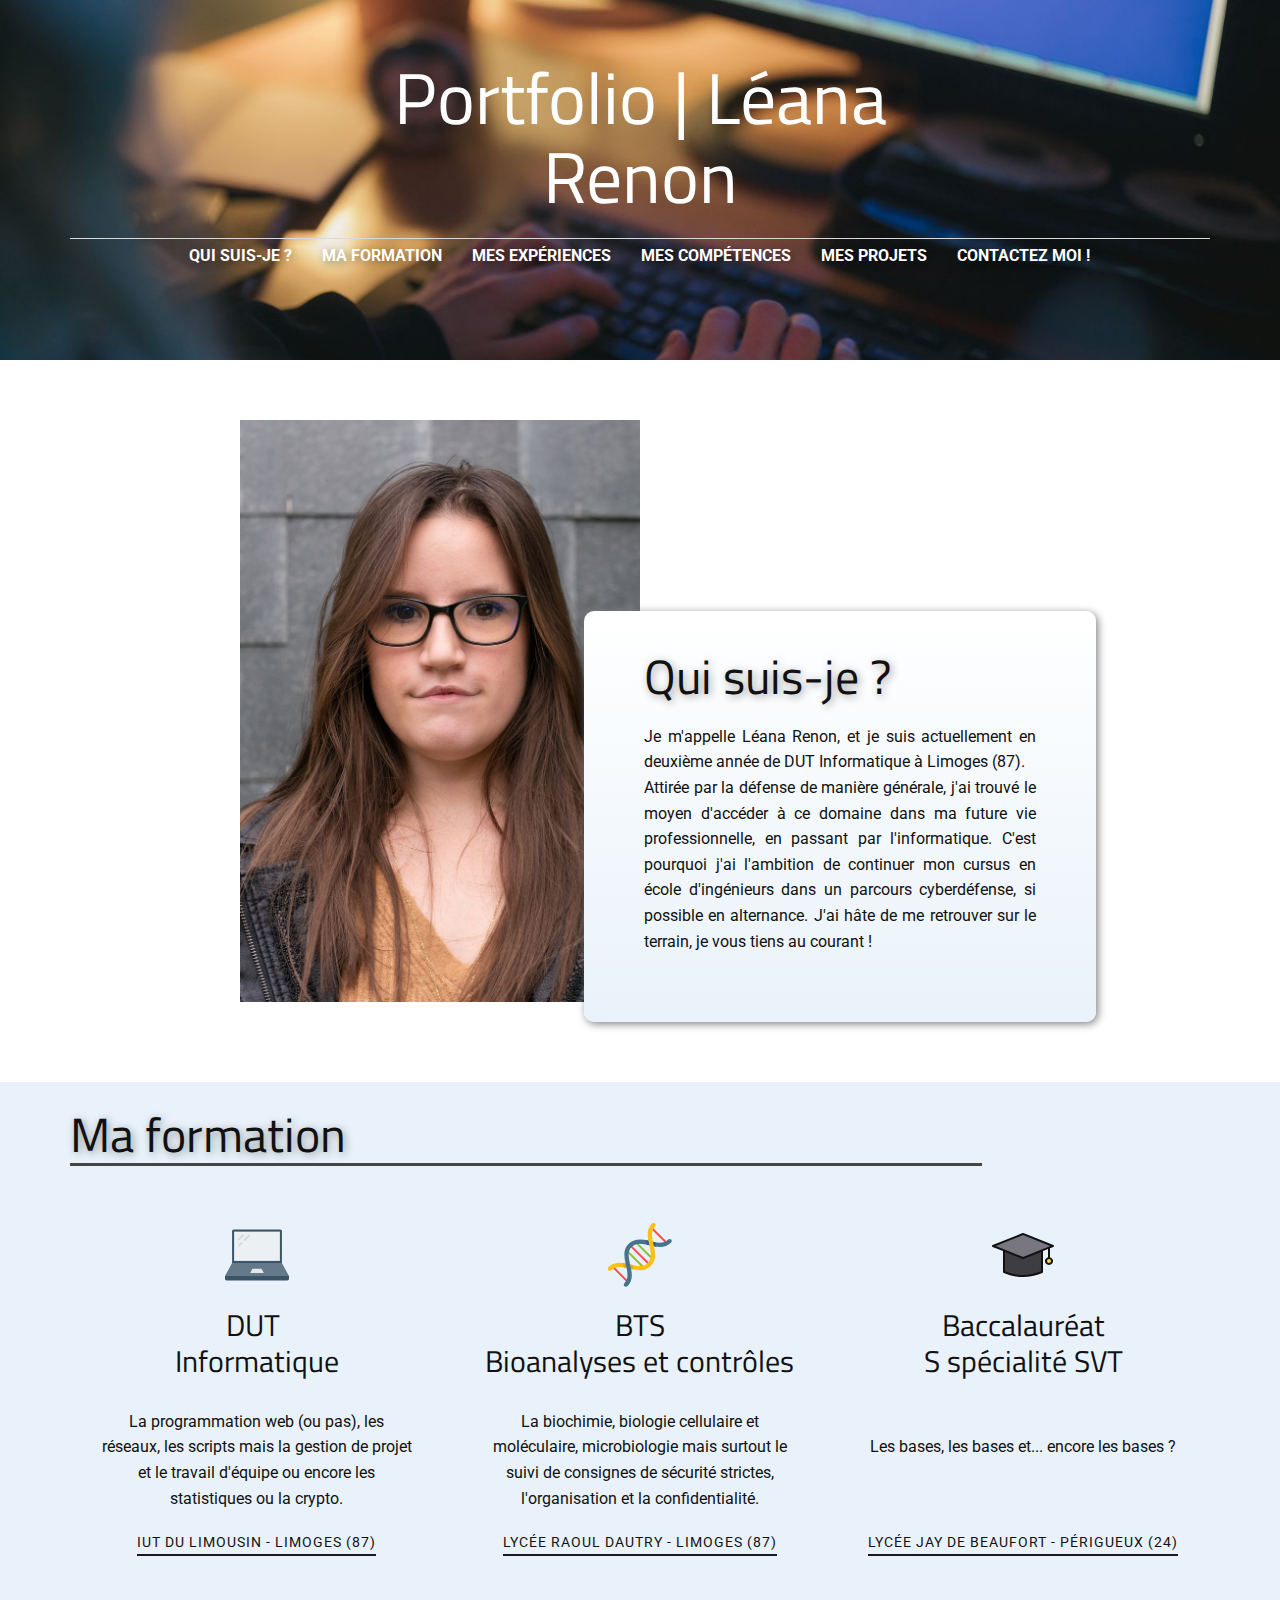
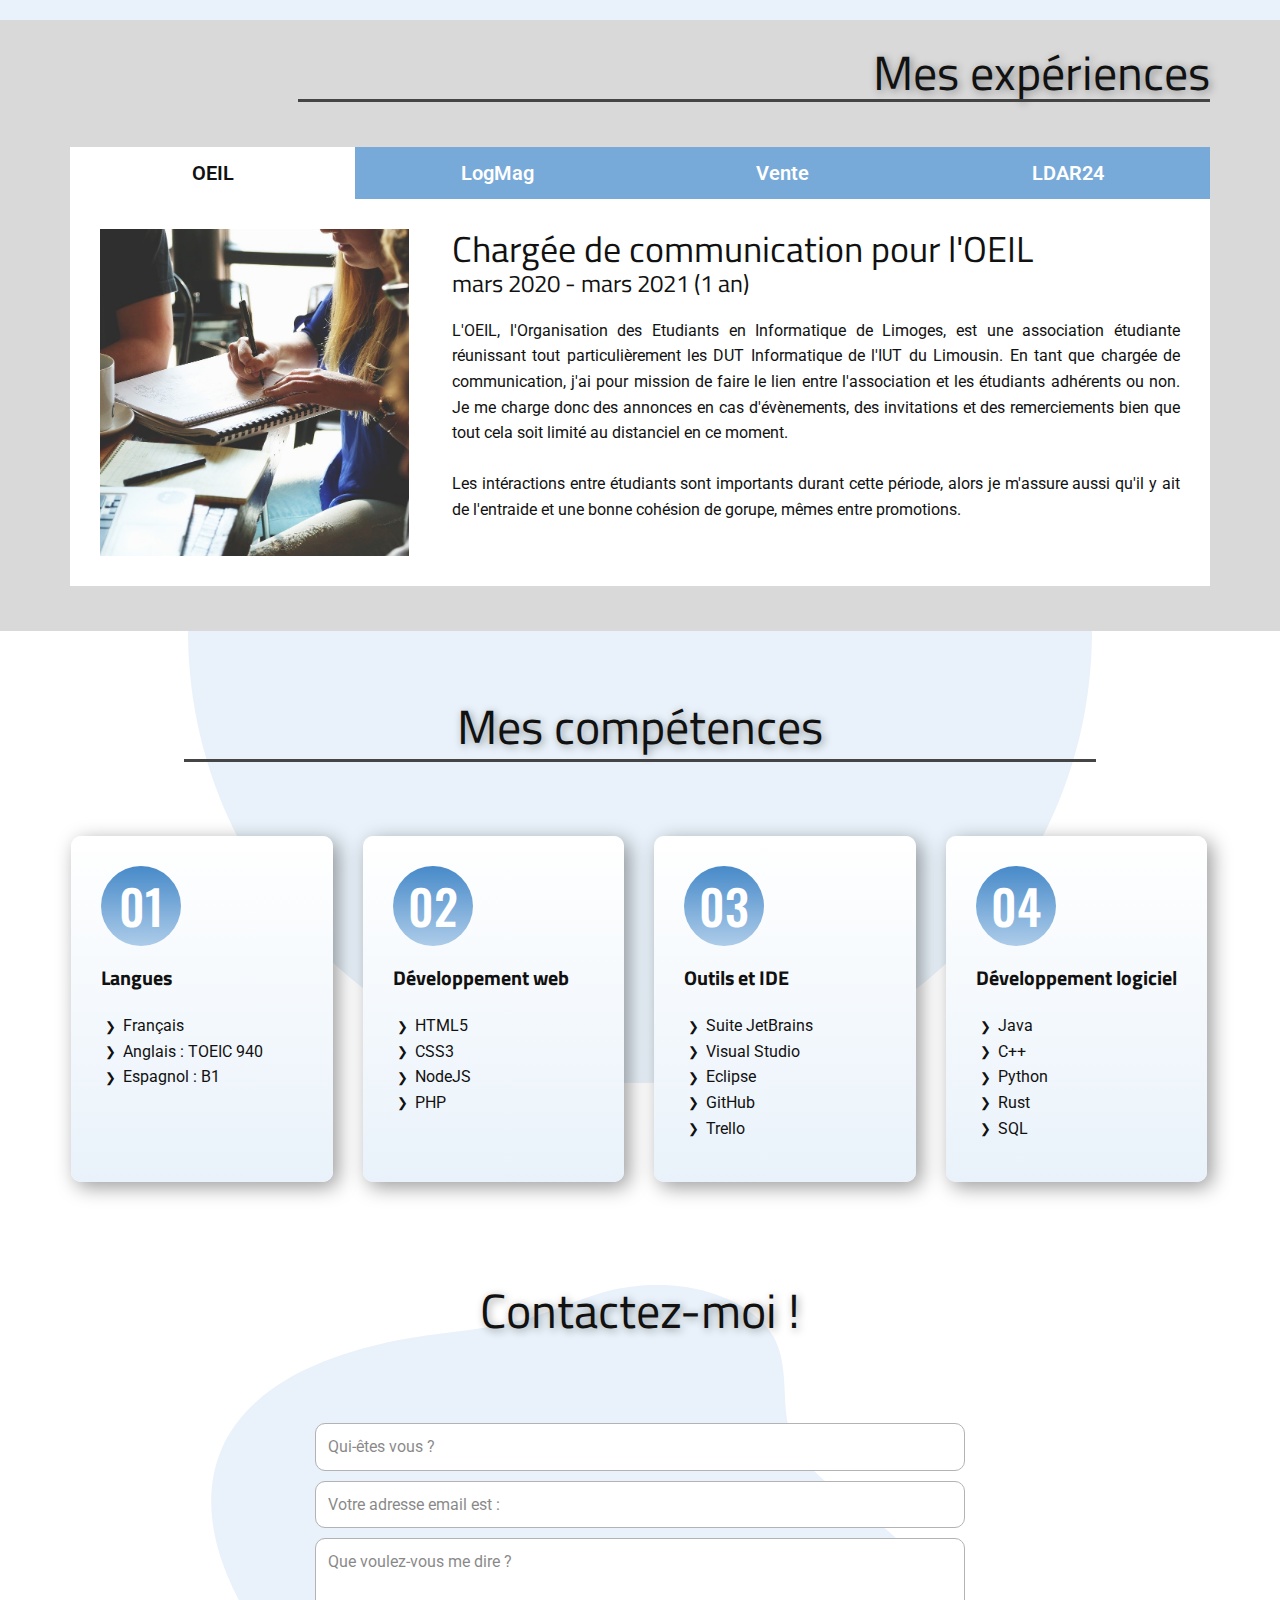
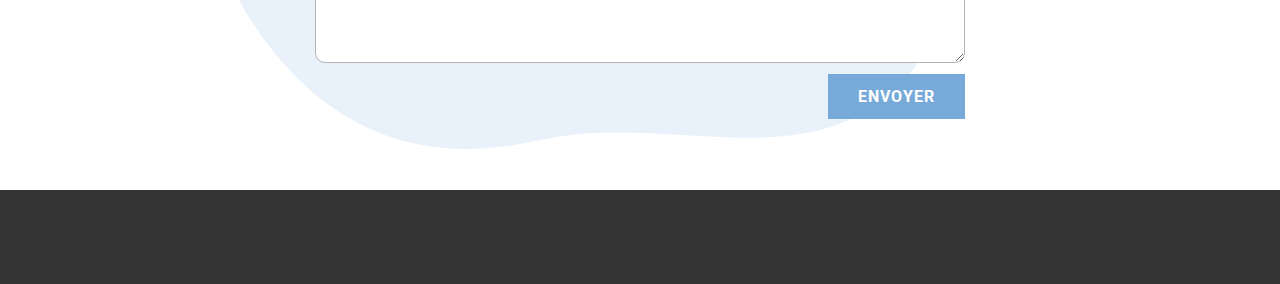
==== index.html @ e75bfaef "Mise en ligne du site" ====
<!DOCTYPE html>
<html style="font-size: 16px;">
  <head>
    <meta name="viewport" content="width=device-width, initial-scale=1.0">
    <meta charset="utf-8">
    <meta name="keywords" content="INTUITIVE">
    <meta name="description" content="">
    <meta name="page_type" content="np-template-header-footer-from-plugin">
    <title>Léana Renon</title>
    <link rel="stylesheet" href="style.css" media="screen">
  <link rel="stylesheet" href="index.css" media="screen">
    <script class="u-script" type="text/javascript" src="jquery.js" defer=""></script>
    <script class="u-script" type="text/javascript" src="style.js" defer=""></script>
    <link id="u-theme-google-font" rel="stylesheet" href="https://fonts.googleapis.com/css?family=Titillium+Web:200,200i,300,300i,400,400i,600,600i,700,700i,900|Roboto:100,100i,300,300i,400,400i,500,500i,700,700i,900,900i">
    <link id="u-page-google-font" rel="stylesheet" href="https://fonts.googleapis.com/css?family=Titillium+Web:200,200i,300,300i,400,400i,600,600i,700,700i,900|Oswald:200,300,400,500,600,700">
    
    
    
    
    
    
    <script type="application/ld+json">{
		"@context": "http://schema.org",
		"@type": "Organization",
		"name": "Léana Renon",
		"url": "index.html"
}</script>
    <meta property="og:title" content="Léana Renon">
    <meta property="og:type" content="website">
    <meta name="theme-color" content="#478ac9">
    <link rel="canonical" href="index.html">
    <meta property="og:url" content="index.html">
  </head>
  <body class="u-body"><header class="u-clearfix u-header u-image u-header" id="header" data-image-width="1600" data-image-height="1067"><h1 class="u-align-center u-headline u-text u-text-body-alt-color u-title u-text-1" data-animation-name="fadeIn" data-animation-duration="1000" data-animation-delay="0" data-animation-direction="">
        <a href="/">Portfolio | Léana Renon</a>
      </h1><div class="u-align-left u-border-1 u-border-grey-15 u-line u-line-horizontal u-line-1"></div><nav class="u-align-left u-menu u-menu-one-level u-offcanvas u-offcanvas-shift u-menu-1" data-responsive-from="MD">
        <div class="menu-collapse" style="font-size: 1rem; letter-spacing: 0px; text-transform: uppercase; font-weight: 700;">
          <a class="u-button-style u-custom-active-border-color u-custom-border u-custom-border-color u-custom-borders u-custom-hover-border-color u-custom-left-right-menu-spacing u-custom-padding-bottom u-custom-text-active-color u-custom-text-color u-custom-text-hover-color u-custom-text-shadow u-custom-text-shadow-blur u-custom-text-shadow-color u-custom-text-shadow-transparency u-custom-text-shadow-x u-custom-text-shadow-y u-custom-top-bottom-menu-spacing u-nav-link u-text-body-alt-color" href="#" style="font-size: calc(1em + 4px);">
            <svg class="u-svg-link" preserveAspectRatio="xMidYMin slice" viewBox="0 0 302 302" style=""><use xmlns:xlink="http://www.w3.org/1999/xlink" xlink:href="#svg-622f"></use></svg>
            <svg xmlns="http://www.w3.org/2000/svg" xmlns:xlink="http://www.w3.org/1999/xlink" version="1.1" id="svg-622f" x="0px" y="0px" viewBox="0 0 302 302" style="enable-background:new 0 0 302 302;" xml:space="preserve" class="u-svg-content"><g><rect y="36" width="302" height="30"></rect><rect y="236" width="302" height="30"></rect><rect y="136" width="302" height="30"></rect>
</g><g></g><g></g><g></g><g></g><g></g><g></g><g></g><g></g><g></g><g></g><g></g><g></g><g></g><g></g><g></g></svg>
          </a>
        </div>
        <div class="u-custom-menu u-nav-container">
          <ul class="u-custom-font u-nav u-spacing-30 u-text-font u-unstyled u-nav-1"><li class="u-nav-item"><a class="u-border-2 u-border-active-grey-90 u-border-hover-palette-1-light-1 u-border-no-left u-border-no-right u-border-no-top u-button-style u-nav-link u-text-active-white u-text-body-alt-color u-text-hover-white" href="Léana-Renon.html#sec-17c4" data-page-id="14268571" style="padding: 10px 0px; text-shadow: 2px 2px 8px rgba(0,0,0,0.4);">Qui suis-je ?</a>
</li><li class="u-nav-item"><a class="u-border-2 u-border-active-grey-90 u-border-hover-palette-1-light-1 u-border-no-left u-border-no-right u-border-no-top u-button-style u-nav-link u-text-active-white u-text-body-alt-color u-text-hover-white" href="Léana-Renon.html#sec-937f" data-page-id="14268571" style="padding: 10px 0px; text-shadow: 2px 2px 8px rgba(0,0,0,0.4);">Ma formation</a>
</li><li class="u-nav-item"><a class="u-border-2 u-border-active-grey-90 u-border-hover-palette-1-light-1 u-border-no-left u-border-no-right u-border-no-top u-button-style u-nav-link u-text-active-white u-text-body-alt-color u-text-hover-white" href="Léana-Renon.html#sec-4a3e" data-page-id="14268571" style="padding: 10px 0px; text-shadow: 2px 2px 8px rgba(0,0,0,0.4);">Mes expériences</a>
</li><li class="u-nav-item"><a class="u-border-2 u-border-active-grey-90 u-border-hover-palette-1-light-1 u-border-no-left u-border-no-right u-border-no-top u-button-style u-nav-link u-text-active-white u-text-body-alt-color u-text-hover-white" href="Léana-Renon.html#carousel_11db" data-page-id="14268571" style="padding: 10px 0px; text-shadow: 2px 2px 8px rgba(0,0,0,0.4);">Mes compétences</a>
</li><li class="u-nav-item"><a class="u-border-2 u-border-active-grey-90 u-border-hover-palette-1-light-1 u-border-no-left u-border-no-right u-border-no-top u-button-style u-nav-link u-text-active-white u-text-body-alt-color u-text-hover-white" href="#" style="padding: 10px 0px; text-shadow: 2px 2px 8px rgba(0,0,0,0.4);">Mes projets</a>
</li><li class="u-nav-item"><a class="u-border-2 u-border-active-grey-90 u-border-hover-palette-1-light-1 u-border-no-left u-border-no-right u-border-no-top u-button-style u-nav-link u-text-active-white u-text-body-alt-color u-text-hover-white" href="Léana-Renon.html#sec-99f0" data-page-id="14268571" style="padding: 10px 0px; text-shadow: 2px 2px 8px rgba(0,0,0,0.4);">Contactez moi !</a>
</li></ul>
        </div>
        <div class="u-custom-menu u-nav-container-collapse">
          <div class="u-align-center u-black u-container-style u-inner-container-layout u-opacity u-opacity-95 u-sidenav">
            <div class="u-sidenav-overflow">
              <div class="u-menu-close"></div>
              <ul class="u-align-center u-nav u-popupmenu-items u-unstyled u-nav-2"><li class="u-nav-item"><a class="u-button-style u-nav-link" href="Léana-Renon.html#sec-17c4" data-page-id="14268571" style="padding: 10px 0px; text-shadow: 2px 2px 8px rgba(0,0,0,0.4);">Qui suis-je ?</a>
</li><li class="u-nav-item"><a class="u-button-style u-nav-link" href="Léana-Renon.html#sec-937f" data-page-id="14268571" style="padding: 10px 0px; text-shadow: 2px 2px 8px rgba(0,0,0,0.4);">Ma formation</a>
</li><li class="u-nav-item"><a class="u-button-style u-nav-link" href="Léana-Renon.html#sec-4a3e" data-page-id="14268571" style="padding: 10px 0px; text-shadow: 2px 2px 8px rgba(0,0,0,0.4);">Mes expériences</a>
</li><li class="u-nav-item"><a class="u-button-style u-nav-link" href="Léana-Renon.html#carousel_11db" data-page-id="14268571" style="padding: 10px 0px; text-shadow: 2px 2px 8px rgba(0,0,0,0.4);">Mes compétences</a>
</li><li class="u-nav-item"><a class="u-button-style u-nav-link" href="#" style="padding: 10px 0px; text-shadow: 2px 2px 8px rgba(0,0,0,0.4);">Mes projets</a>
</li><li class="u-nav-item"><a class="u-button-style u-nav-link" href="Léana-Renon.html#sec-99f0" data-page-id="14268571" style="padding: 10px 0px; text-shadow: 2px 2px 8px rgba(0,0,0,0.4);">Contactez moi !</a>
</li></ul>
            </div>
          </div>
          <div class="u-black u-menu-overlay u-opacity u-opacity-70"></div>
        </div>
      </nav></header>
    <section class="u-clearfix u-section-1" id="sec-17c4">
      <div class="u-clearfix u-sheet u-valign-middle-xl u-sheet-1">
        <div class="u-clearfix u-expanded-width-sm u-expanded-width-xs u-gutter-0 u-layout-wrap u-layout-wrap-1">
          <div class="u-gutter-0 u-layout">
            <div class="u-layout-row">
              <div class="u-align-center-sm u-align-center-xs u-container-style u-image u-layout-cell u-size-30 u-image-1">
                <div class="u-container-layout u-container-layout-1"></div>
              </div>
              <div class="u-container-style u-layout-cell u-size-30 u-layout-cell-2">
                <div class="u-container-layout u-container-layout-2"></div>
              </div>
            </div>
          </div>
        </div>
        <div class="u-container-style u-expanded-width-sm u-expanded-width-xs u-gradient u-group u-radius-10 u-shape-round u-group-1">
          <div class="u-container-layout u-container-layout-3">
            <h1 class="u-text u-text-1">Qui suis-je ?</h1>
            <p class="u-align-justify u-text u-text-2">Je m'appelle Léana Renon, et je suis actuellement en deuxième année de DUT Informatique à Limoges (87).<br>Attirée par la défense de manière générale, j'ai trouvé le moyen d'accéder à ce domaine dans ma future vie professionnelle, en passant par l'informatique. C'est pourquoi j'ai l'ambition de continuer mon&nbsp;cursus en école d'ingénieurs dans un parcours cyberdéfense, si possible en alternance. J'ai hâte de me retrouver sur le terrain, je vous tiens au courant !
            </p>
          </div>
        </div>
      </div>
    </section>
    <section class="u-align-center u-clearfix u-palette-1-light-3 u-section-2" id="sec-937f">
      <div class="u-clearfix u-sheet u-sheet-1">
        <h1 class="u-align-left u-text u-text-1">Ma formation<br>
        </h1>
        <div class="u-border-3 u-border-grey-dark-1 u-line u-line-horizontal u-line-1"></div>
        <div class="u-expanded-width u-list u-repeater u-list-1">
          <div class="u-align-center u-container-style u-list-item u-repeater-item">
            <div class="u-container-layout u-similar-container u-valign-middle u-container-layout-1"><span class="u-icon u-icon-circle u-icon-1"><svg class="u-svg-link" preserveAspectRatio="xMidYMin slice" viewBox="0 0 468.293 468.293" style=""><use xmlns:xlink="http://www.w3.org/1999/xlink" xlink:href="#svg-eb77"></use></svg><svg xmlns="http://www.w3.org/2000/svg" xmlns:xlink="http://www.w3.org/1999/xlink" version="1.1" xml:space="preserve" class="u-svg-content" viewBox="0 0 468.293 468.293" x="0px" y="0px" id="svg-eb77" style="enable-background:new 0 0 468.293 468.293;"><path style="fill:#3A556A;" d="M51.817,292.245V60.712c0-6.897,5.591-12.488,12.488-12.488h339.682  c6.897,0,12.488,5.591,12.488,12.488v231.533H51.817z"></path><polygon style="fill:#64798A;" points="0,388.119 51.817,292.245 416.475,292.245 468.293,388.119 "></polygon><rect x="66.635" y="63.038" style="fill:#EBF0F3;" width="335.023" height="214.416"></rect><path style="fill:#3A556A;" d="M0,388.119h468.293v19.462c0,6.897-5.591,12.488-12.488,12.488H12.488  C5.591,420.068,0,414.477,0,407.581V388.119z"></path><polygon style="fill:#E1E6E9;" points="284.098,365.836 184.195,365.836 200.877,335.225 267.416,335.225 "></polygon><g><path style="fill:#D5D6DB;" d="M126.15,85.92l-30.701,30.701c-2.439,2.439-2.439,6.39,0,8.829c1.22,1.22,2.817,1.829,4.415,1.829   c1.598,0,3.195-0.61,4.415-1.829L134.98,94.75c2.439-2.439,2.439-6.39,0-8.829C132.541,83.481,128.59,83.481,126.15,85.92z"></path><path style="fill:#D5D6DB;" d="M117.535,141.939l-19.39,19.39c-2.439,2.439-2.439,6.39,0,8.829c1.22,1.22,2.817,1.829,4.415,1.829   c1.598,0,3.195-0.61,4.415-1.829l19.39-19.39c2.439-2.439,2.439-6.39,0-8.829C123.925,139.5,119.974,139.5,117.535,141.939z"></path><path style="fill:#D5D6DB;" d="M180.23,88.076c-2.439-2.439-6.39-2.439-8.829,0l-32.665,32.665c-2.439,2.439-2.439,6.39,0,8.829   c1.22,1.22,2.817,1.829,4.415,1.829s3.195-0.61,4.415-1.829l32.665-32.665C182.669,94.466,182.669,90.515,180.23,88.076z"></path>
</g></svg>
            
            
          </span>
              <h3 class="u-align-center u-text u-text-2">DUT&nbsp;<br>Informatique
              </h3>
              <p class="u-text u-text-3">La programmation web (ou pas), les réseaux, les scripts mais la gestion de projet et le travail d'équipe ou encore les statistiques ou la crypto.</p>
              <a href="https://www.iut.unilim.fr/" class="u-active-none u-border-2 u-border-grey-90 u-btn u-btn-rectangle u-button-style u-hover-none u-none u-text-body-color u-btn-1" target="_blank">IUT du Limousin - limoges (87)</a>
            </div>
          </div>
          <div class="u-align-center u-container-style u-list-item u-repeater-item">
            <div class="u-container-layout u-similar-container u-valign-middle u-container-layout-2"><span class="u-icon u-icon-circle u-icon-2"><svg class="u-svg-link" preserveAspectRatio="xMidYMin slice" viewBox="1 1 511.99975 511" style=""><use xmlns:xlink="http://www.w3.org/1999/xlink" xlink:href="#svg-7254"></use></svg><svg xmlns="http://www.w3.org/2000/svg" xmlns:xlink="http://www.w3.org/1999/xlink" version="1.1" xml:space="preserve" class="u-svg-content" viewBox="1 1 511.99975 511" id="svg-7254"><path d="m279.210938 357.441406c-1.976563 0-3.957032-.753906-5.46875-2.265625l-117.464844-117.464843c-3.019532-3.019532-3.019532-7.917969 0-10.941407 3.023437-3.019531 7.921875-3.019531 10.941406 0l117.464844 117.464844c3.019531 3.019531 3.019531 7.921875 0 10.941406-1.511719 1.511719-3.492188 2.265625-5.472656 2.265625zm0 0" fill="#8ac129"></path><path d="m329.269531 337.507812c-1.980469 0-3.960937-.757812-5.46875-2.265624l-147.28125-147.28125c-3.023437-3.019532-3.023437-7.921876 0-10.941407 3.019531-3.023437 7.921875-3.023437 10.941407 0l147.28125 147.277344c3.019531 3.023437 3.019531 7.921875 0 10.945313-1.511719 1.507812-3.492188 2.265624-5.472657 2.265624zm0 0" fill="#ff4c4c"></path><path d="m349.207031 287.449219c-1.980469 0-3.960937-.753907-5.472656-2.265625l-117.464844-117.464844c-3.019531-3.019531-3.019531-7.921875 0-10.941406 3.023438-3.023438 7.921875-3.023438 10.945313 0l117.460937 117.460937c3.023438 3.023438 3.023438 7.921875 0 10.945313-1.511719 1.511718-3.492187 2.265625-5.46875 2.265625zm0 0" fill="#8ac129"></path><path d="m467.113281 165.089844c-1.980469 0-3.957031-.753906-5.46875-2.265625l-111.859375-111.855469c-3.019531-3.023438-3.019531-7.921875 0-10.941406 3.023438-3.023438 7.921875-3.023438 10.945313 0l111.855469 111.855468c3.023437 3.023438 3.023437 7.921876 0 10.941407-1.511719 1.511719-3.492188 2.265625-5.472657 2.265625zm0 0" fill="#ff4c4c"></path><path d="m156.855469 475.351562c-1.980469 0-3.960938-.753906-5.472657-2.265624l-111.859374-111.859376c-3.019532-3.019531-3.019532-7.917968 0-10.941406 3.023437-3.019531 7.921874-3.019531 10.945312 0l111.859375 111.859375c3.019531 3.019531 3.019531 7.921875 0 10.941407-1.511719 1.511718-3.492187 2.265624-5.472656 2.265624zm0 0" fill="#ff4c4c"></path><path d="m142.320312 325.308594c-47.640624-9.007813-97.226562-10.441406-137.324218 29.652344-6.660156 6.664062-6.664063 17.464843 0 24.128906 6.664062 6.664062 17.464844 6.660156 24.128906 0 32.511719-32.511719 73.894531-27.742188 121.542969-17.261719-2.699219-12.277344-5.667969-24.507813-8.347657-36.519531zm0 0" fill="#ffbf14"></path><path d="m142.320312 325.308594c-7.097656-1.34375-14.238281-2.515625-21.386718-3.410156 2.585937 11.816406 5.417968 23.496093 8.140625 35.601562 7.042969 1.230469 14.246093 2.710938 21.59375 4.328125-2.714844-12.34375-5.660157-24.472656-8.347657-36.519531zm0 0" fill="#e0a812"></path><path d="m378.589844 29.625c6.664062-6.664062 6.664062-17.464844 0-24.128906-6.660156-6.664063-17.464844-6.660156-24.125 0-95.144532 95.144531 43.183594 237.292968-34.496094 314.972656-36.816406 36.820312-85.011719 25.828125-140.804688 12.867188 2.851563 12.257812 5.714844 24.605468 8.027344 36.84375 53.359375 11.894531 111.277344 20.046874 156.90625-25.582032 95.382813-95.386718-43.160156-237.320312 34.492188-314.972656zm0 0" fill="#ffbf14"></path><path d="m187.191406 370.179688c6.382813 1.421874 12.828125 2.792968 19.308594 4.019531-2.183594-12.207031-4.925781-24.292969-7.730469-36.390625-6.421875-1.410156-12.960937-2.929688-19.609375-4.472656 2.851563 12.25 5.703125 24.523437 8.03125 36.84375zm0 0" fill="#e0a812"></path><path d="m332.835938 179.660156c-2.84375-12.210937-5.738282-24.730468-8.027344-36.839844-53.359375-11.894531-111.277344-20.046874-156.90625 25.582032-94.941406 94.945312 42.894531 237.585937-34.492188 314.972656-6.664062 6.660156-6.664062 17.464844 0 24.125 6.664063 6.664062 17.464844 6.664062 24.125 0 95.746094-95.742188-43.59375-236.882812 34.496094-314.96875 36.820312-36.820312 85.011719-25.828125 140.804688-12.871094zm0 0" fill="#45748c"></path><path d="m324.808594 142.820312c-6.535156-1.457031-13.132813-2.855468-19.773438-4.109374 2.097656 12.175781 4.785156 24.257812 7.578125 36.34375 6.621094 1.449218 13.367188 3.011718 20.222657 4.605468-2.84375-12.210937-5.738282-24.730468-8.027344-36.839844zm0 0" fill="#3a6175"></path><path d="m507.003906 133.910156c-6.664062-6.664062-17.464844-6.664062-24.128906 0-32.511719 32.511719-73.894531 27.742188-121.546875 17.261719 2.726563 12.382813 5.664063 24.460937 8.351563 36.519531 52.703124 9.964844 99.421874 8.246094 137.324218-29.65625 6.660156-6.660156 6.660156-17.464844 0-24.125zm0 0" fill="#45748c"></path><path d="m380.238281 155.019531c-6.183593-1.128906-12.492187-2.4375-18.910156-3.847656 2.726563 12.382813 5.664063 24.460937 8.351563 36.519531 6.21875 1.175782 12.46875 2.222656 18.730468 3.0625-2.535156-11.558594-5.484375-23.757812-8.171875-35.734375zm0 0" fill="#3a6175"></path></svg>
            
            
          </span>
              <h3 class="u-align-center u-text u-text-4">BTS<br>Bioanalyses et contrôles
              </h3>
              <p class="u-text u-text-5">La biochimie, biologie cellulaire et moléculaire, microbiologie mais surtout le suivi de consignes de sécurité strictes, l'organisation et la confidentialité.</p>
              <a href="http://web.lyc-dautry.ac-limoges.fr/" class="u-active-none u-border-2 u-border-grey-90 u-btn u-btn-rectangle u-button-style u-hover-none u-none u-text-body-color u-btn-2" target="_blank">Lycée Raoul Dautry - Limoges (87)</a>
            </div>
          </div>
          <div class="u-align-center u-container-style u-list-item u-repeater-item">
            <div class="u-container-layout u-similar-container u-valign-middle u-container-layout-3"><span class="u-icon u-icon-circle u-icon-3"><svg class="u-svg-link" preserveAspectRatio="xMidYMin slice" viewBox="0 0 512 512" style=""><use xmlns:xlink="http://www.w3.org/1999/xlink" xlink:href="#svg-dd3c"></use></svg><svg xmlns="http://www.w3.org/2000/svg" xmlns:xlink="http://www.w3.org/1999/xlink" version="1.1" xml:space="preserve" class="u-svg-content" viewBox="0 0 512 512" id="svg-dd3c"><g><g><path d="m408 224v168q-152 64-304 0v-168z" fill="#3e3d42"></path><circle cx="464" cy="304" fill="#ffda44" r="24"></circle><path d="m256 88-240 96 240 96 240-96z" fill="#787680"></path>
</g><path d="m498.97 176.57-240-96a8.023 8.023 0 0 0 -5.94 0l-240 96a8 8 0 0 0 0 14.86l82.97 33.19v167.38a7.994 7.994 0 0 0 4.9 7.37c51.41 21.65 103.6 32.63 155.1 32.63s103.69-10.98 155.1-32.63a7.994 7.994 0 0 0 4.9-7.37v-167.38l40-16v64.39a32 32 0 1 0 16 0v-70.79l26.97-10.79a8 8 0 0 0 0-14.86zm-98.97 210.08c-47.85 19.48-96.27 29.35-144 29.35s-96.15-9.87-144-29.35v-155.63l141.03 56.41a8.023 8.023 0 0 0 5.94 0l141.03-56.41zm80-82.65a16 16 0 1 1 -16-16 16.021 16.021 0 0 1 16 16zm-224-32.62-218.46-87.38 218.46-87.38 218.46 87.38z"></path>
</g></svg>
            
            
          </span>
              <h3 class="u-align-center u-text u-text-6">Baccalauréat<br>S spécialité SVT
              </h3>
              <p class="u-text u-text-7">
                <br>Les bases, les bases et... encore les bases&nbsp;?<br>
                <br>
                <br>
              </p>
              <a href="https://lyceejaydebeaufort.fr/" class="u-active-none u-border-2 u-border-grey-90 u-btn u-btn-rectangle u-button-style u-hover-none u-none u-text-body-color u-btn-3" target="_blank">Lycée jay de beaufort - Périgueux (24)</a>
            </div>
          </div>
        </div>
      </div>
    </section>
    <section class="u-align-center u-clearfix u-grey-15 u-section-3" id="sec-4a3e">
      <div class="u-clearfix u-sheet u-sheet-1">
        <h1 class="u-align-right u-text u-text-1">Mes expériences</h1>
        <div class="u-border-3 u-border-grey-dark-1 u-line u-line-horizontal u-line-1"></div>
        <div class="u-expanded-width u-tab-links-align-justify u-tabs u-tabs-1">
          <ul class="u-spacing-0 u-tab-list u-unstyled" role="tablist">
            <li class="u-tab-item" role="presentation">
              <a class="active u-active-white u-button-style u-palette-1-light-1 u-tab-link u-tab-link-1" id="link-tab-0da5" href="#tab-0da5" role="tab" aria-controls="tab-0da5" aria-selected="true">OEIL</a>
            </li>
            <li class="u-tab-item u-tab-item-2" role="presentation">
              <a class="u-active-white u-button-style u-palette-1-light-1 u-tab-link u-tab-link-2" id="link-tab-a6a2" href="#tab-a6a2" role="tab" aria-controls="tab-a6a2" aria-selected="false">LogMag</a>
            </li>
            <li class="u-tab-item u-tab-item-3" role="presentation">
              <a class="u-active-white u-button-style u-palette-1-light-1 u-tab-link u-tab-link-3" id="link-tab-d48a" href="#tab-d48a" role="tab" aria-controls="tab-d48a" aria-selected="false">Vente</a>
            </li>
            <li class="u-tab-item u-tab-item-4" role="presentation">
              <a class="u-active-white u-button-style u-palette-1-light-1 u-tab-link u-tab-link-4" id="link-tab-5831" href="#tab-5831" role="tab" aria-controls="tab-5831" aria-selected="false">LDAR24</a>
            </li>
          </ul>
          <div class="u-tab-content">
            <div class="u-align-justify-sm u-align-justify-xs u-container-style u-tab-active u-tab-pane u-white u-tab-pane-1" id="tab-0da5" role="tabpanel" aria-labelledby="link-tab-0da5">
              <div class="u-container-layout u-container-layout-1">
                <img alt="" class="u-align-left-lg u-align-left-md u-align-left-sm u-align-left-xs u-expanded-width-sm u-expanded-width-xs u-image u-image-default u-image-1" data-image-width="1280" data-image-height="853" src="images/53e9d1434352b108f5d084609629317e113fdce15b4c704f742c72d49f44c35d_1280.jpg">
                <h2 class="u-text u-text-2">Chargée de communication pour l'OEIL</h2>
                <h4 class="u-text u-text-3">mars 2020 - mars 2021 (1 an)</h4>
                <p class="u-align-justify-lg u-align-justify-md u-align-justify-xl u-text u-text-4"> L'OEIL, l'Organisation des Etudiants en Informatique de Limoges, est une association étudiante réunissant tout particulièrement les DUT Informatique de l'IUT du Limousin. En tant que chargée de communication, j'ai pour mission de faire le lien entre l'association et les étudiants adhérents ou non. Je me charge donc des annonces en cas d'évènements, des invitations et des remerciements bien que tout cela soit limité au distanciel en ce moment.&nbsp;<br>
                  <br>Les intéractions entre étudiants sont importants durant cette période, alors je m'assure aussi qu'il y ait de l'entraide et une bonne cohésion de gorupe, mêmes entre promotions.&nbsp;
                </p>
              </div>
            </div>
            <div class="u-align-justify-sm u-align-justify-xs u-container-style u-tab-pane u-white u-tab-pane-2" id="tab-a6a2" role="tabpanel" aria-labelledby="link-tab-a6a2">
              <div class="u-container-layout u-valign-middle-lg u-valign-middle-md u-container-layout-2">
                <img alt="" class="u-expanded-width-sm u-expanded-width-xs u-image u-image-default u-image-2" data-image-width="1280" data-image-height="853" src="images/2e02debb5f57f2b5b5516c4481a0c137fc0bd9090839e46a24c3a2ef3f4c70b47e50fdb498f73f2e3bafbac40ad994f1742e9f625a95bee22d08d6_1280.jpg">
                <h2 class="u-text u-text-5">Rédactrice et secrétaire du LogMag</h2>
                <h4 class="u-text u-text-6">Année scolaire 2020 - 2021 (1 an)</h4>
                <p class="u-text u-text-7">Le LogMag est le journal des DUT Informatique de l'IUT du Limousin. On y retrouve des rubriques Geek Culture, Culture Artistique, Fit Geek, Tips Techniques, ou même Revue de Lecture : ma rubrique ! Ce journal est un projet de notre professeur de communication, Aurore Famy, auquel je suis fière de participer afin de faire vivre notre promotion et de montrer que non, nous ne passons pas notre temps à jouer !&nbsp;<br>
                  <br>La lecture en anglais occupe une partie assez importante de mon temps libre, assez pour que j'ai envie d'en parler et de l'encourager du mieux que je peux en écrivant des petits teasers chaque mois dans mon article.
                </p>
              </div>
            </div>
            <div class="u-align-justify-sm u-align-justify-xs u-container-style u-tab-pane u-white u-tab-pane-3" id="tab-d48a" role="tabpanel" aria-labelledby="link-tab-d48a">
              <div class="u-container-layout u-valign-middle-lg u-valign-middle-xl u-container-layout-3">
                <img alt="" class="u-align-left-lg u-align-left-md u-align-left-sm u-align-left-xs u-expanded-width-sm u-expanded-width-xs u-image u-image-default u-image-3" data-image-width="1280" data-image-height="853" src="images/ae0986fecb81b706ebbc8472d4626674c10a920647d7ed820f457cffbbb9cda211a5a50a4ad1702ffba3e09407ce904c7cfa88db70791c4a5fcb2a_1280.jpg">
                <h2 class="u-text u-text-8">Vendeuse chez un glacier</h2>
                <h4 class="u-text u-text-9">9 juillet 2019 - 31 août 2019 (2 mois)</h4>
                <p class="u-align-justify-lg u-align-justify-md u-align-justify-xl u-text u-text-10">J'ai travaillé un été chez un glacier de Périgueux (24), en contrat étudiant. J'ai alors pratiqué mon anglais quotidiennement auprès des clients étrangers et développer mon sens de la communication, compétences indispensables à la vente.<br>
                  <br>J'ai donc pu travailler au sein du équipe jeune, dans une ambiance dynamique et productive. C'est ici que j'ai pu observer l'importance d'une bonne cohésion de groupe et d'un bon management, peu importe l'environnement de travail.&nbsp;
                </p>
              </div>
            </div>
            <div class="u-align-justify-sm u-align-justify-xs u-container-style u-tab-pane u-white u-tab-pane-4" id="tab-5831" role="tabpanel" aria-labelledby="link-tab-5831">
              <div class="u-container-layout u-valign-middle u-container-layout-4">
                <img alt="" class="u-align-left-lg u-align-left-md u-align-left-sm u-align-left-xs u-expanded-width-sm u-expanded-width-xs u-image u-image-default u-image-4" data-image-width="1280" data-image-height="850" src="images/7b9084e40e5d3ebb1deddf616d5f57be9a3b4f835f3d1908797d05d0d945430c25e78a83c1b4ef6067a57e2b4dda6cfa5d66ed138f2989fa519818_1280.jpg">
                <h2 class="u-text u-text-11">Stagiaire technicienne de laboratoire LDAR24</h2>
                <h4 class="u-text u-text-12">21 mai 2018 – 29 juin 2018 puis 15 octobre 2018 – 7 décembre 2018<br>
                </h4>
                <p class="u-align-justify-lg u-align-justify-md u-align-justify-xl u-text u-text-13">Pour valider mon BTS Bioanalyses et Contrôles, j'ai effectué un stage en deux périodes de 8 et 6 semaines chacune, au sein du&nbsp;
Laboratoire D'Analyse et de Recherche de la Dordogne à Périgueux (24). Dans le département Hygiène Alimentaire, je devais déterminer le seuil de détection de Cronobacter sakazakii pour les méthodes ISO 22964 et Rapid sakazakii.&nbsp;<br>
                  <br>J'ai alors évidemment pu mettre en application mes connaissances en biotechnologies mais surtout, j'ai travaillé pour la première fois avec une équipe de professionnels, dans un environnement concret. Effectuer un stage en laboratoire m'a obligée à faire preuve d'une certaine discretion, d'un sens des responsabilités et d'une organisation exemplaire, compétences qui me serviront en cyberdéfense, je l'espère !
                </p>
              </div>
            </div>
          </div>
        </div>
      </div>
    </section>
    <section class="u-align-center u-clearfix u-section-4" id="carousel_11db">
      <div class="u-clearfix u-sheet u-sheet-1">
        <div class="u-shape u-shape-svg u-text-palette-1-light-3 u-shape-1">
          <svg class="u-svg-link" preserveAspectRatio="none" viewBox="0 0 160 80" style=""><use xmlns:xlink="http://www.w3.org/1999/xlink" xlink:href="#svg-0b7f"></use></svg>
          <svg xmlns="http://www.w3.org/2000/svg" xmlns:xlink="http://www.w3.org/1999/xlink" version="1.1" xml:space="preserve" class="u-svg-content" viewBox="0 0 160 80" x="0px" y="0px" id="svg-0b7f" style="enable-background:new 0 0 160 80;"><path d="M160,0H0c0,44.2,35.8,80,80,80S160,44.2,160,0z"></path></svg>
        </div>
        <h1 class="u-text u-text-1">Mes compétences</h1>
        <div class="u-expanded-width-md u-expanded-width-sm u-expanded-width-xs u-list u-repeater u-list-1">
          <div class="u-align-left u-container-style u-gradient u-list-item u-radius-10 u-repeater-item u-shape-round u-list-item-1">
            <div class="u-container-layout u-similar-container u-container-layout-1">
              <div class="u-align-center u-container-style u-gradient u-group u-palette-1-base u-radius-50 u-shape-round u-group-1">
                <div class="u-container-layout u-valign-middle u-container-layout-2">
                  <h2 class="u-custom-font u-font-oswald u-text u-text-body-alt-color u-text-2">01</h2>
                </div>
              </div>
              <h5 class="u-text u-text-3">Langues</h5>
              <ul class="u-custom-list u-text u-text-4">
                <li>
                  <div class="u-list-icon">
                    <div xmlns="http://www.w3.org/2000/svg" xmlns:xlink="http://www.w3.org/1999/xlink" version="1.1" xml:space="preserve" class="u-svg-content">❯</div>
                  </div>Français
                </li>
                <li>
                  <div class="u-list-icon">
                    <div xmlns="http://www.w3.org/2000/svg" xmlns:xlink="http://www.w3.org/1999/xlink" version="1.1" xml:space="preserve" class="u-svg-content">❯</div>
                  </div>Anglais : TOEIC 940
                </li>
                <li>
                  <div class="u-list-icon">
                    <div xmlns="http://www.w3.org/2000/svg" xmlns:xlink="http://www.w3.org/1999/xlink" version="1.1" xml:space="preserve" class="u-svg-content">❯</div>
                  </div>Espagnol : B1
                </li>
              </ul>
            </div>
          </div>
          <div class="u-align-left u-container-style u-gradient u-list-item u-radius-10 u-repeater-item u-shape-round u-list-item-2">
            <div class="u-container-layout u-similar-container u-container-layout-3">
              <div class="u-align-center u-container-style u-gradient u-group u-palette-1-base u-radius-50 u-shape-round u-group-2">
                <div class="u-container-layout u-valign-middle u-container-layout-4">
                  <h2 class="u-custom-font u-font-oswald u-text u-text-body-alt-color u-text-5">02</h2>
                </div>
              </div>
              <h5 class="u-text u-text-6">Développement web<br>
              </h5>
              <ul class="u-custom-list u-text u-text-7">
                <li>
                  <div class="u-list-icon">
                    <div xmlns="http://www.w3.org/2000/svg" xmlns:xlink="http://www.w3.org/1999/xlink" version="1.1" xml:space="preserve" class="u-svg-content">❯</div>
                  </div>HTML5
                </li>
                <li>
                  <div class="u-list-icon">
                    <div xmlns="http://www.w3.org/2000/svg" xmlns:xlink="http://www.w3.org/1999/xlink" version="1.1" xml:space="preserve" class="u-svg-content">❯</div>
                  </div>CSS3
                </li>
                <li>
                  <div class="u-list-icon">
                    <div xmlns="http://www.w3.org/2000/svg" xmlns:xlink="http://www.w3.org/1999/xlink" version="1.1" xml:space="preserve" class="u-svg-content">❯</div>
                  </div>NodeJS
                </li>
                <li>
                  <div class="u-list-icon">
                    <div xmlns="http://www.w3.org/2000/svg" xmlns:xlink="http://www.w3.org/1999/xlink" version="1.1" xml:space="preserve" class="u-svg-content">❯</div>
                  </div>PHP
                </li>
              </ul>
            </div>
          </div>
          <div class="u-align-left u-container-style u-gradient u-list-item u-radius-10 u-repeater-item u-shape-round u-list-item-3">
            <div class="u-container-layout u-similar-container u-container-layout-5">
              <div class="u-align-center u-container-style u-gradient u-group u-palette-1-base u-radius-50 u-shape-round u-group-3">
                <div class="u-container-layout u-valign-middle u-container-layout-6">
                  <h2 class="u-custom-font u-font-oswald u-text u-text-body-alt-color u-text-8">03</h2>
                </div>
              </div>
              <h5 class="u-text u-text-9">Outils et IDE</h5>
              <ul class="u-custom-list u-text u-text-10">
                <li>
                  <div class="u-list-icon">
                    <div xmlns="http://www.w3.org/2000/svg" xmlns:xlink="http://www.w3.org/1999/xlink" version="1.1" xml:space="preserve" class="u-svg-content">❯</div>
                  </div>Suite JetBrains
                </li>
                <li>
                  <div class="u-list-icon">
                    <div xmlns="http://www.w3.org/2000/svg" xmlns:xlink="http://www.w3.org/1999/xlink" version="1.1" xml:space="preserve" class="u-svg-content">❯</div>
                  </div>Visual Studio
                </li>
                <li>
                  <div class="u-list-icon">
                    <div xmlns="http://www.w3.org/2000/svg" xmlns:xlink="http://www.w3.org/1999/xlink" version="1.1" xml:space="preserve" class="u-svg-content">❯</div>
                  </div>Eclipse
                </li>
                <li>
                  <div class="u-list-icon">
                    <div xmlns="http://www.w3.org/2000/svg" xmlns:xlink="http://www.w3.org/1999/xlink" version="1.1" xml:space="preserve" class="u-svg-content">❯</div>
                  </div>GitHub
                </li>
                <li>
                  <div class="u-list-icon">
                    <div xmlns="http://www.w3.org/2000/svg" xmlns:xlink="http://www.w3.org/1999/xlink" version="1.1" xml:space="preserve" class="u-svg-content">❯</div>
                  </div>Trello
                </li>
              </ul>
            </div>
          </div>
          <div class="u-align-left u-container-style u-gradient u-list-item u-radius-10 u-repeater-item u-shape-round u-list-item-4">
            <div class="u-container-layout u-similar-container u-container-layout-7">
              <div class="u-align-center u-container-style u-gradient u-group u-palette-1-base u-radius-50 u-shape-round u-group-4">
                <div class="u-container-layout u-valign-middle u-container-layout-8">
                  <h2 class="u-custom-font u-font-oswald u-text u-text-body-alt-color u-text-11">04</h2>
                </div>
              </div>
              <h5 class="u-text u-text-12">Développement logiciel</h5>
              <ul class="u-custom-list u-text u-text-13">
                <li>
                  <div class="u-list-icon">
                    <div xmlns="http://www.w3.org/2000/svg" xmlns:xlink="http://www.w3.org/1999/xlink" version="1.1" xml:space="preserve" class="u-svg-content">❯</div>
                  </div>Java
                </li>
                <li>
                  <div class="u-list-icon">
                    <div xmlns="http://www.w3.org/2000/svg" xmlns:xlink="http://www.w3.org/1999/xlink" version="1.1" xml:space="preserve" class="u-svg-content">❯</div>
                  </div>C++
                </li>
                <li>
                  <div class="u-list-icon">
                    <div xmlns="http://www.w3.org/2000/svg" xmlns:xlink="http://www.w3.org/1999/xlink" version="1.1" xml:space="preserve" class="u-svg-content">❯</div>
                  </div>Python
                </li>
                <li>
                  <div class="u-list-icon">
                    <div xmlns="http://www.w3.org/2000/svg" xmlns:xlink="http://www.w3.org/1999/xlink" version="1.1" xml:space="preserve" class="u-svg-content">❯</div>
                  </div>Rust
                </li>
                <li>
                  <div class="u-list-icon">
                    <div xmlns="http://www.w3.org/2000/svg" xmlns:xlink="http://www.w3.org/1999/xlink" version="1.1" xml:space="preserve" class="u-svg-content">❯</div>
                  </div>SQL
                </li>
              </ul>
            </div>
          </div>
        </div>
        <div class="u-border-3 u-border-grey-dark-1 u-expanded-width-md u-expanded-width-sm u-expanded-width-xs u-line u-line-horizontal u-line-1"></div>
      </div>
    </section>
    <section class="u-align-left u-clearfix u-section-5" id="sec-99f0">
      <div class="u-clearfix u-sheet u-valign-top-xs u-sheet-1">
        <div class="u-shape u-shape-svg u-text-palette-1-light-3 u-shape-1">
          <svg class="u-svg-link" preserveAspectRatio="none" viewBox="0 0 160 160" style=""><use xmlns:xlink="http://www.w3.org/1999/xlink" xlink:href="#svg-ccb4"></use></svg>
          <svg xmlns="http://www.w3.org/2000/svg" xmlns:xlink="http://www.w3.org/1999/xlink" version="1.1" xml:space="preserve" class="u-svg-content" viewBox="0 0 160 160" x="0px" y="0px" id="svg-ccb4" style="enable-background:new 0 0 160 160;"><path d="M10.3,39.9c-18.2,24.9-9.2,62.5,4,87.4c8.2,15.4,23,36.1,48.6,32.2c5.8-0.9,11.1-3.2,16.9-4.3c17.8-3.4,37.9,4.7,54.5-1.5
	c6.6-2.5,11.6-6.9,15.5-11.8c12.2-15.3,13.7-35.6,3.8-51.9c-6.9-11.5-19-20.9-23.6-33.1c-4.5-11.9-1.4-24.9-4.7-37.1
	C121.1,5,103.7-5.6,85.7,3.1c-6.8,3.3-12.6,7.7-20,10.2C58,15.9,49.5,16.6,41.6,19C26.8,23.6,16.7,31,10.3,39.9z"></path></svg>
        </div>
        <h1 class="u-align-center-xs u-text u-text-1">Contactez-moi !</h1>
        <div class="u-align-center u-form u-form-1">
          <form action="scripts/form-99f0.php" method="POST" class="u-clearfix u-form-spacing-10 u-form-vertical u-inner-form" style="padding: 10px" source="customphp" name="Contactez moi !">
            <div class="u-form-group u-form-name">
              <label for="name-33d5" class="u-form-control-hidden u-label">Nom</label>
              <input type="text" placeholder="Qui-êtes vous ?" id="name-33d5" name="name" class="u-border-1 u-border-grey-30 u-input u-input-rectangle u-radius-10 u-white" required="">
            </div>
            <div class="u-form-email u-form-group">
              <label for="email-33d5" class="u-form-control-hidden u-label">Email</label>
              <input type="email" placeholder="Votre adresse email est :" id="email-33d5" name="email" class="u-border-1 u-border-grey-30 u-input u-input-rectangle u-radius-10 u-white" required="">
            </div>
            <div class="u-form-group u-form-message">
              <label for="message-33d5" class="u-form-control-hidden u-label">Message</label>
              <textarea placeholder="Que voulez-vous me dire ?" rows="4" cols="50" id="message-33d5" name="message" class="u-border-1 u-border-grey-30 u-input u-input-rectangle u-radius-10 u-white" required=""></textarea>
            </div>
            <div class="u-align-right u-form-group u-form-submit">
              <a href="#" class="u-btn u-btn-submit u-button-style u-hover-palette-1-base u-palette-1-light-1 u-btn-1">envoyer<br>
              </a>
              <input type="submit" value="submit" class="u-form-control-hidden">
            </div>
            <div class="u-form-send-message u-form-send-success"> Je vous remercie! Votre message a été envoyé. </div>
            <div class="u-form-send-error u-form-send-message"> Impossible d'envoyer votre message. Veuillez corriger les erreurs puis réessayer. </div>
            <input type="hidden" value="" name="recaptchaResponse">
          </form>
        </div>
      </div>
    </section>
    
    
    <footer class="u-clearfix u-footer u-grey-80" id="sec-5a9d"><div class="u-clearfix u-sheet u-sheet-1"></div></footer><span style="height: 52px; width: 52px; margin-left: 0px; margin-right: auto; margin-top: 0px; right: 20px; bottom: 20px; background-image: none;" class="u-back-to-top u-icon u-icon-circle u-opacity u-opacity-85 u-palette-1-base u-spacing-4" data-href="#">
        <svg class="u-svg-link" preserveAspectRatio="xMidYMin slice" viewBox="0 0 551.13 551.13"><use xmlns:xlink="http://www.w3.org/1999/xlink" xlink:href="#svg-1d98"></use></svg>
        <svg class="u-svg-content" enable-background="new 0 0 551.13 551.13" viewBox="0 0 551.13 551.13" xmlns="http://www.w3.org/2000/svg" id="svg-1d98"><path d="m275.565 189.451 223.897 223.897h51.668l-275.565-275.565-275.565 275.565h51.668z"></path></svg>
    </span>
  </body>
</html>
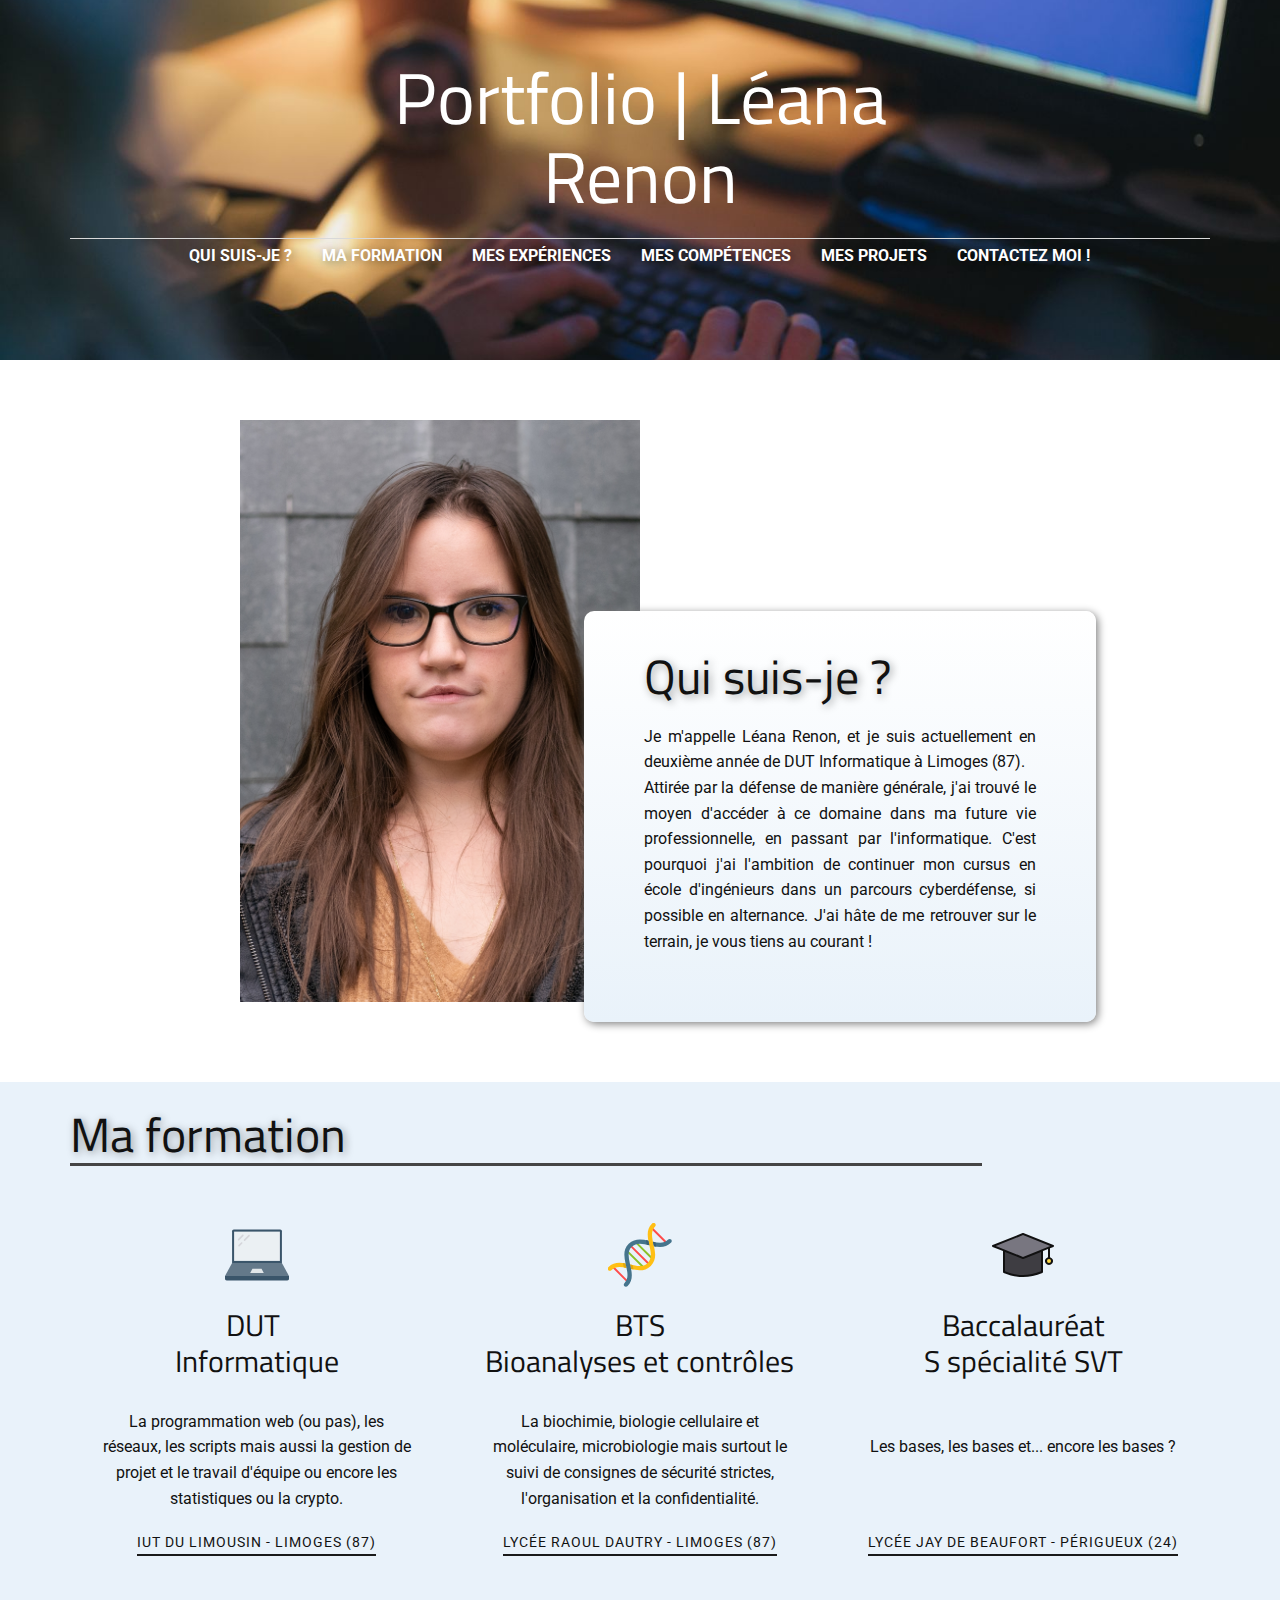
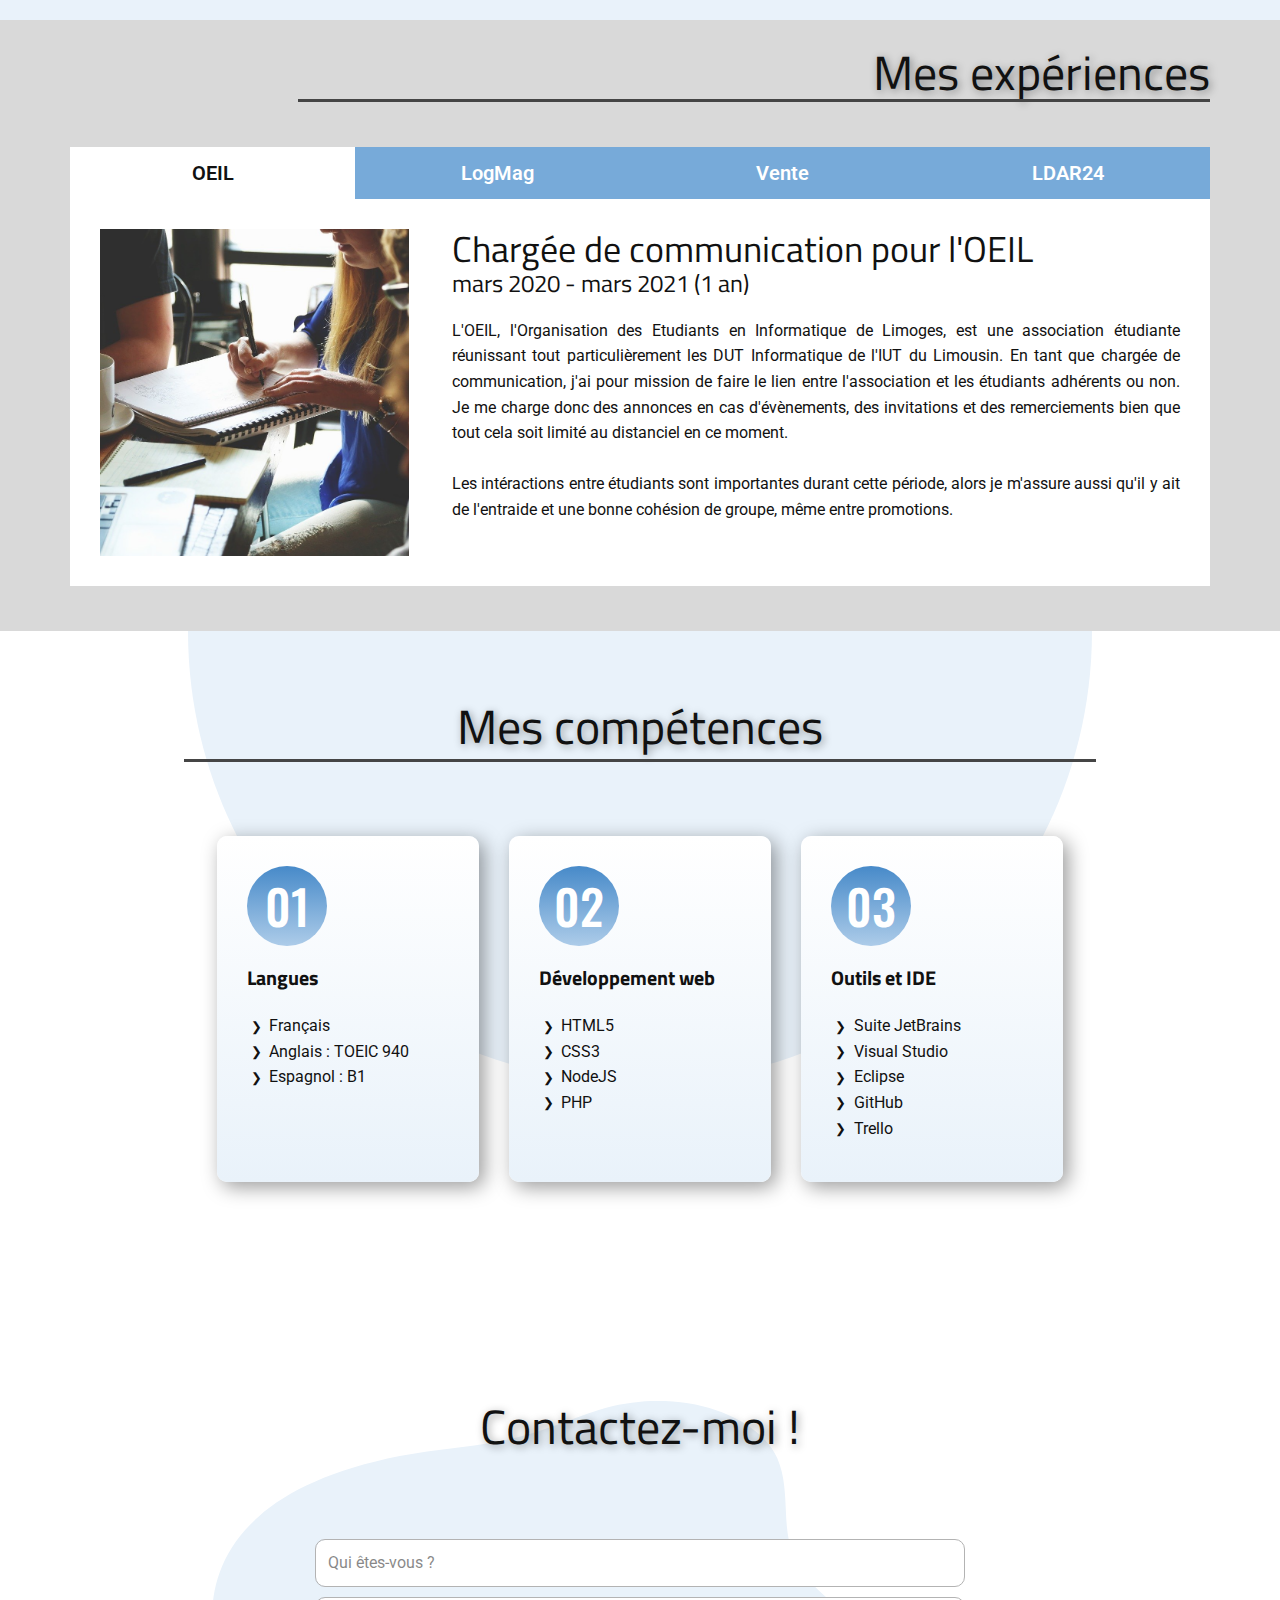
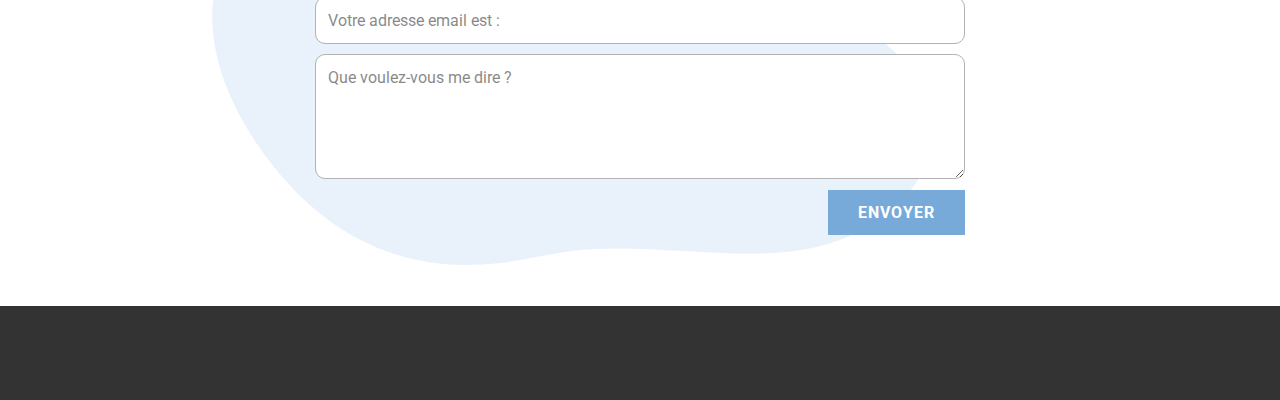
==== commit 13bef274: "correction" ====
--- a/index.html
+++ b/index.html
@@ -8,7 +8,7 @@
     <meta name="page_type" content="np-template-header-footer-from-plugin">
     <title>Léana Renon</title>
     <link rel="stylesheet" href="style.css" media="screen">
-  <link rel="stylesheet" href="index.css" media="screen">
+<link rel="stylesheet" href="index.css" media="screen">
     <script class="u-script" type="text/javascript" src="jquery.js" defer=""></script>
     <script class="u-script" type="text/javascript" src="style.js" defer=""></script>
     <link id="u-theme-google-font" rel="stylesheet" href="https://fonts.googleapis.com/css?family=Titillium+Web:200,200i,300,300i,400,400i,600,600i,700,700i,900|Roboto:100,100i,300,300i,400,400i,500,500i,700,700i,900,900i">
@@ -42,24 +42,24 @@
           </a>
         </div>
         <div class="u-custom-menu u-nav-container">
-          <ul class="u-custom-font u-nav u-spacing-30 u-text-font u-unstyled u-nav-1"><li class="u-nav-item"><a class="u-border-2 u-border-active-grey-90 u-border-hover-palette-1-light-1 u-border-no-left u-border-no-right u-border-no-top u-button-style u-nav-link u-text-active-white u-text-body-alt-color u-text-hover-white" href="Léana-Renon.html#sec-17c4" data-page-id="14268571" style="padding: 10px 0px; text-shadow: 2px 2px 8px rgba(0,0,0,0.4);">Qui suis-je ?</a>
-</li><li class="u-nav-item"><a class="u-border-2 u-border-active-grey-90 u-border-hover-palette-1-light-1 u-border-no-left u-border-no-right u-border-no-top u-button-style u-nav-link u-text-active-white u-text-body-alt-color u-text-hover-white" href="Léana-Renon.html#sec-937f" data-page-id="14268571" style="padding: 10px 0px; text-shadow: 2px 2px 8px rgba(0,0,0,0.4);">Ma formation</a>
-</li><li class="u-nav-item"><a class="u-border-2 u-border-active-grey-90 u-border-hover-palette-1-light-1 u-border-no-left u-border-no-right u-border-no-top u-button-style u-nav-link u-text-active-white u-text-body-alt-color u-text-hover-white" href="Léana-Renon.html#sec-4a3e" data-page-id="14268571" style="padding: 10px 0px; text-shadow: 2px 2px 8px rgba(0,0,0,0.4);">Mes expériences</a>
-</li><li class="u-nav-item"><a class="u-border-2 u-border-active-grey-90 u-border-hover-palette-1-light-1 u-border-no-left u-border-no-right u-border-no-top u-button-style u-nav-link u-text-active-white u-text-body-alt-color u-text-hover-white" href="Léana-Renon.html#carousel_11db" data-page-id="14268571" style="padding: 10px 0px; text-shadow: 2px 2px 8px rgba(0,0,0,0.4);">Mes compétences</a>
+          <ul class="u-custom-font u-nav u-spacing-30 u-text-font u-unstyled u-nav-1"><li class="u-nav-item"><a class="u-border-2 u-border-active-grey-90 u-border-hover-palette-1-light-1 u-border-no-left u-border-no-right u-border-no-top u-button-style u-nav-link u-text-active-white u-text-body-alt-color u-text-hover-white" href="index.html#sec-17c4" data-page-id="14268571" style="padding: 10px 0px; text-shadow: 2px 2px 8px rgba(0,0,0,0.4);">Qui suis-je ?</a>
+</li><li class="u-nav-item"><a class="u-border-2 u-border-active-grey-90 u-border-hover-palette-1-light-1 u-border-no-left u-border-no-right u-border-no-top u-button-style u-nav-link u-text-active-white u-text-body-alt-color u-text-hover-white" href="index.html#sec-937f" data-page-id="14268571" style="padding: 10px 0px; text-shadow: 2px 2px 8px rgba(0,0,0,0.4);">Ma formation</a>
+</li><li class="u-nav-item"><a class="u-border-2 u-border-active-grey-90 u-border-hover-palette-1-light-1 u-border-no-left u-border-no-right u-border-no-top u-button-style u-nav-link u-text-active-white u-text-body-alt-color u-text-hover-white" href="index.html#sec-4a3e" data-page-id="14268571" style="padding: 10px 0px; text-shadow: 2px 2px 8px rgba(0,0,0,0.4);">Mes expériences</a>
+</li><li class="u-nav-item"><a class="u-border-2 u-border-active-grey-90 u-border-hover-palette-1-light-1 u-border-no-left u-border-no-right u-border-no-top u-button-style u-nav-link u-text-active-white u-text-body-alt-color u-text-hover-white" href="index.html#carousel_11db" data-page-id="14268571" style="padding: 10px 0px; text-shadow: 2px 2px 8px rgba(0,0,0,0.4);">Mes compétences</a>
 </li><li class="u-nav-item"><a class="u-border-2 u-border-active-grey-90 u-border-hover-palette-1-light-1 u-border-no-left u-border-no-right u-border-no-top u-button-style u-nav-link u-text-active-white u-text-body-alt-color u-text-hover-white" href="#" style="padding: 10px 0px; text-shadow: 2px 2px 8px rgba(0,0,0,0.4);">Mes projets</a>
-</li><li class="u-nav-item"><a class="u-border-2 u-border-active-grey-90 u-border-hover-palette-1-light-1 u-border-no-left u-border-no-right u-border-no-top u-button-style u-nav-link u-text-active-white u-text-body-alt-color u-text-hover-white" href="Léana-Renon.html#sec-99f0" data-page-id="14268571" style="padding: 10px 0px; text-shadow: 2px 2px 8px rgba(0,0,0,0.4);">Contactez moi !</a>
+</li><li class="u-nav-item"><a class="u-border-2 u-border-active-grey-90 u-border-hover-palette-1-light-1 u-border-no-left u-border-no-right u-border-no-top u-button-style u-nav-link u-text-active-white u-text-body-alt-color u-text-hover-white" href="index.html#sec-99f0" data-page-id="14268571" style="padding: 10px 0px; text-shadow: 2px 2px 8px rgba(0,0,0,0.4);">Contactez moi !</a>
 </li></ul>
         </div>
         <div class="u-custom-menu u-nav-container-collapse">
           <div class="u-align-center u-black u-container-style u-inner-container-layout u-opacity u-opacity-95 u-sidenav">
             <div class="u-sidenav-overflow">
               <div class="u-menu-close"></div>
-              <ul class="u-align-center u-nav u-popupmenu-items u-unstyled u-nav-2"><li class="u-nav-item"><a class="u-button-style u-nav-link" href="Léana-Renon.html#sec-17c4" data-page-id="14268571" style="padding: 10px 0px; text-shadow: 2px 2px 8px rgba(0,0,0,0.4);">Qui suis-je ?</a>
-</li><li class="u-nav-item"><a class="u-button-style u-nav-link" href="Léana-Renon.html#sec-937f" data-page-id="14268571" style="padding: 10px 0px; text-shadow: 2px 2px 8px rgba(0,0,0,0.4);">Ma formation</a>
-</li><li class="u-nav-item"><a class="u-button-style u-nav-link" href="Léana-Renon.html#sec-4a3e" data-page-id="14268571" style="padding: 10px 0px; text-shadow: 2px 2px 8px rgba(0,0,0,0.4);">Mes expériences</a>
-</li><li class="u-nav-item"><a class="u-button-style u-nav-link" href="Léana-Renon.html#carousel_11db" data-page-id="14268571" style="padding: 10px 0px; text-shadow: 2px 2px 8px rgba(0,0,0,0.4);">Mes compétences</a>
+              <ul class="u-align-center u-nav u-popupmenu-items u-unstyled u-nav-2"><li class="u-nav-item"><a class="u-button-style u-nav-link" href="index.html#sec-17c4" data-page-id="14268571" style="padding: 10px 0px; text-shadow: 2px 2px 8px rgba(0,0,0,0.4);">Qui suis-je ?</a>
+</li><li class="u-nav-item"><a class="u-button-style u-nav-link" href="index.html#sec-937f" data-page-id="14268571" style="padding: 10px 0px; text-shadow: 2px 2px 8px rgba(0,0,0,0.4);">Ma formation</a>
+</li><li class="u-nav-item"><a class="u-button-style u-nav-link" href="index.html#sec-4a3e" data-page-id="14268571" style="padding: 10px 0px; text-shadow: 2px 2px 8px rgba(0,0,0,0.4);">Mes expériences</a>
+</li><li class="u-nav-item"><a class="u-button-style u-nav-link" href="index.html#carousel_11db" data-page-id="14268571" style="padding: 10px 0px; text-shadow: 2px 2px 8px rgba(0,0,0,0.4);">Mes compétences</a>
 </li><li class="u-nav-item"><a class="u-button-style u-nav-link" href="#" style="padding: 10px 0px; text-shadow: 2px 2px 8px rgba(0,0,0,0.4);">Mes projets</a>
-</li><li class="u-nav-item"><a class="u-button-style u-nav-link" href="Léana-Renon.html#sec-99f0" data-page-id="14268571" style="padding: 10px 0px; text-shadow: 2px 2px 8px rgba(0,0,0,0.4);">Contactez moi !</a>
+</li><li class="u-nav-item"><a class="u-button-style u-nav-link" href="index.html#sec-99f0" data-page-id="14268571" style="padding: 10px 0px; text-shadow: 2px 2px 8px rgba(0,0,0,0.4);">Contactez moi !</a>
 </li></ul>
             </div>
           </div>
@@ -67,7 +67,7 @@
         </div>
       </nav></header>
     <section class="u-clearfix u-section-1" id="sec-17c4">
-      <div class="u-clearfix u-sheet u-valign-middle-xl u-sheet-1">
+      <div class="u-clearfix u-sheet u-sheet-1">
         <div class="u-clearfix u-expanded-width-sm u-expanded-width-xs u-gutter-0 u-layout-wrap u-layout-wrap-1">
           <div class="u-gutter-0 u-layout">
             <div class="u-layout-row">
@@ -103,7 +103,7 @@
           </span>
               <h3 class="u-align-center u-text u-text-2">DUT&nbsp;<br>Informatique
               </h3>
-              <p class="u-text u-text-3">La programmation web (ou pas), les réseaux, les scripts mais la gestion de projet et le travail d'équipe ou encore les statistiques ou la crypto.</p>
+              <p class="u-text u-text-3">La programmation web (ou pas), les réseaux, les scripts mais aussi la gestion de projet et le travail d'équipe ou encore les statistiques ou la crypto.</p>
               <a href="https://www.iut.unilim.fr/" class="u-active-none u-border-2 u-border-grey-90 u-btn u-btn-rectangle u-button-style u-hover-none u-none u-text-body-color u-btn-1" target="_blank">IUT du Limousin - limoges (87)</a>
             </div>
           </div>
@@ -164,7 +164,7 @@
                 <h2 class="u-text u-text-2">Chargée de communication pour l'OEIL</h2>
                 <h4 class="u-text u-text-3">mars 2020 - mars 2021 (1 an)</h4>
                 <p class="u-align-justify-lg u-align-justify-md u-align-justify-xl u-text u-text-4"> L'OEIL, l'Organisation des Etudiants en Informatique de Limoges, est une association étudiante réunissant tout particulièrement les DUT Informatique de l'IUT du Limousin. En tant que chargée de communication, j'ai pour mission de faire le lien entre l'association et les étudiants adhérents ou non. Je me charge donc des annonces en cas d'évènements, des invitations et des remerciements bien que tout cela soit limité au distanciel en ce moment.&nbsp;<br>
-                  <br>Les intéractions entre étudiants sont importants durant cette période, alors je m'assure aussi qu'il y ait de l'entraide et une bonne cohésion de gorupe, mêmes entre promotions.&nbsp;
+                  <br>Les intéractions entre étudiants sont importantes durant cette période, alors je m'assure aussi qu'il y ait de l'entraide et une bonne cohésion de groupe, même entre promotions.&nbsp;
                 </p>
               </div>
             </div>
@@ -173,7 +173,7 @@
                 <img alt="" class="u-expanded-width-sm u-expanded-width-xs u-image u-image-default u-image-2" data-image-width="1280" data-image-height="853" src="images/2e02debb5f57f2b5b5516c4481a0c137fc0bd9090839e46a24c3a2ef3f4c70b47e50fdb498f73f2e3bafbac40ad994f1742e9f625a95bee22d08d6_1280.jpg">
                 <h2 class="u-text u-text-5">Rédactrice et secrétaire du LogMag</h2>
                 <h4 class="u-text u-text-6">Année scolaire 2020 - 2021 (1 an)</h4>
-                <p class="u-text u-text-7">Le LogMag est le journal des DUT Informatique de l'IUT du Limousin. On y retrouve des rubriques Geek Culture, Culture Artistique, Fit Geek, Tips Techniques, ou même Revue de Lecture : ma rubrique ! Ce journal est un projet de notre professeur de communication, Aurore Famy, auquel je suis fière de participer afin de faire vivre notre promotion et de montrer que non, nous ne passons pas notre temps à jouer !&nbsp;<br>
+                <p class="u-align-justify u-text u-text-7">Le LogMag est le journal des DUT Informatique de l'IUT du Limousin. On y retrouve des rubriques Geek Culture, Culture Artistique, Fit Geek, Tips Techniques, ou même Revue de Lecture : ma rubrique ! Ce journal est un projet de notre professeur de communication, Aurore Famy, auquel je suis fière de participer afin de faire vivre notre promotion et de montrer que non, nous ne passons pas notre temps à jouer !&nbsp;<br>
                   <br>La lecture en anglais occupe une partie assez importante de mon temps libre, assez pour que j'ai envie d'en parler et de l'encourager du mieux que je peux en écrivant des petits teasers chaque mois dans mon article.
                 </p>
               </div>
@@ -309,49 +309,12 @@
               </ul>
             </div>
           </div>
-          <div class="u-align-left u-container-style u-gradient u-list-item u-radius-10 u-repeater-item u-shape-round u-list-item-4">
-            <div class="u-container-layout u-similar-container u-container-layout-7">
-              <div class="u-align-center u-container-style u-gradient u-group u-palette-1-base u-radius-50 u-shape-round u-group-4">
-                <div class="u-container-layout u-valign-middle u-container-layout-8">
-                  <h2 class="u-custom-font u-font-oswald u-text u-text-body-alt-color u-text-11">04</h2>
-                </div>
-              </div>
-              <h5 class="u-text u-text-12">Développement logiciel</h5>
-              <ul class="u-custom-list u-text u-text-13">
-                <li>
-                  <div class="u-list-icon">
-                    <div xmlns="http://www.w3.org/2000/svg" xmlns:xlink="http://www.w3.org/1999/xlink" version="1.1" xml:space="preserve" class="u-svg-content">❯</div>
-                  </div>Java
-                </li>
-                <li>
-                  <div class="u-list-icon">
-                    <div xmlns="http://www.w3.org/2000/svg" xmlns:xlink="http://www.w3.org/1999/xlink" version="1.1" xml:space="preserve" class="u-svg-content">❯</div>
-                  </div>C++
-                </li>
-                <li>
-                  <div class="u-list-icon">
-                    <div xmlns="http://www.w3.org/2000/svg" xmlns:xlink="http://www.w3.org/1999/xlink" version="1.1" xml:space="preserve" class="u-svg-content">❯</div>
-                  </div>Python
-                </li>
-                <li>
-                  <div class="u-list-icon">
-                    <div xmlns="http://www.w3.org/2000/svg" xmlns:xlink="http://www.w3.org/1999/xlink" version="1.1" xml:space="preserve" class="u-svg-content">❯</div>
-                  </div>Rust
-                </li>
-                <li>
-                  <div class="u-list-icon">
-                    <div xmlns="http://www.w3.org/2000/svg" xmlns:xlink="http://www.w3.org/1999/xlink" version="1.1" xml:space="preserve" class="u-svg-content">❯</div>
-                  </div>SQL
-                </li>
-              </ul>
-            </div>
-          </div>
         </div>
         <div class="u-border-3 u-border-grey-dark-1 u-expanded-width-md u-expanded-width-sm u-expanded-width-xs u-line u-line-horizontal u-line-1"></div>
       </div>
     </section>
     <section class="u-align-left u-clearfix u-section-5" id="sec-99f0">
-      <div class="u-clearfix u-sheet u-valign-top-xs u-sheet-1">
+      <div class="u-clearfix u-sheet u-valign-middle-xs u-sheet-1">
         <div class="u-shape u-shape-svg u-text-palette-1-light-3 u-shape-1">
           <svg class="u-svg-link" preserveAspectRatio="none" viewBox="0 0 160 160" style=""><use xmlns:xlink="http://www.w3.org/1999/xlink" xlink:href="#svg-ccb4"></use></svg>
           <svg xmlns="http://www.w3.org/2000/svg" xmlns:xlink="http://www.w3.org/1999/xlink" version="1.1" xml:space="preserve" class="u-svg-content" viewBox="0 0 160 160" x="0px" y="0px" id="svg-ccb4" style="enable-background:new 0 0 160 160;"><path d="M10.3,39.9c-18.2,24.9-9.2,62.5,4,87.4c8.2,15.4,23,36.1,48.6,32.2c5.8-0.9,11.1-3.2,16.9-4.3c17.8-3.4,37.9,4.7,54.5-1.5
@@ -360,10 +323,10 @@
         </div>
         <h1 class="u-align-center-xs u-text u-text-1">Contactez-moi !</h1>
         <div class="u-align-center u-form u-form-1">
-          <form action="scripts/form-99f0.php" method="POST" class="u-clearfix u-form-spacing-10 u-form-vertical u-inner-form" style="padding: 10px" source="customphp" name="Contactez moi !">
+          <form action="mailto:leanar@live.fr?Subject=Message%20Portfolio" method="POST" class="u-clearfix u-form-spacing-10 u-form-vertical u-inner-form" style="padding: 10px" source="custom" name="Contactez moi !">
             <div class="u-form-group u-form-name">
               <label for="name-33d5" class="u-form-control-hidden u-label">Nom</label>
-              <input type="text" placeholder="Qui-êtes vous ?" id="name-33d5" name="name" class="u-border-1 u-border-grey-30 u-input u-input-rectangle u-radius-10 u-white" required="">
+              <input type="text" placeholder="Qui êtes-vous ?" id="name-33d5" name="name" class="u-border-1 u-border-grey-30 u-input u-input-rectangle u-radius-10 u-white" required="">
             </div>
             <div class="u-form-email u-form-group">
               <label for="email-33d5" class="u-form-control-hidden u-label">Email</label>
@@ -387,7 +350,7 @@
     </section>
     
     
-    <footer class="u-clearfix u-footer u-grey-80" id="sec-5a9d"><div class="u-clearfix u-sheet u-sheet-1"></div></footer><span style="height: 52px; width: 52px; margin-left: 0px; margin-right: auto; margin-top: 0px; right: 20px; bottom: 20px; background-image: none;" class="u-back-to-top u-icon u-icon-circle u-opacity u-opacity-85 u-palette-1-base u-spacing-4" data-href="#">
+    <footer class="u-clearfix u-footer u-grey-80" id="sec-5a9d"><div class="u-clearfix u-sheet u-sheet-1"></div></footer><span style="height: 44px; width: 44px; margin-left: 0px; margin-right: auto; margin-top: 0px; right: 20px; bottom: 20px; background-image: none;" class="u-back-to-top u-icon u-icon-circle u-opacity u-opacity-85 u-palette-1-base u-spacing-0" data-href="#">
         <svg class="u-svg-link" preserveAspectRatio="xMidYMin slice" viewBox="0 0 551.13 551.13"><use xmlns:xlink="http://www.w3.org/1999/xlink" xlink:href="#svg-1d98"></use></svg>
         <svg class="u-svg-content" enable-background="new 0 0 551.13 551.13" viewBox="0 0 551.13 551.13" xmlns="http://www.w3.org/2000/svg" id="svg-1d98"><path d="m275.565 189.451 223.897 223.897h51.668l-275.565-275.565-275.565 275.565h51.668z"></path></svg>
     </span>
--- a/style.css
+++ b/style.css
@@ -31668,7 +31668,11 @@
 }
 
 
-
+@media (max-width: 575px) {
+  .u-footer .u-sheet-1 {
+    min-height: 68px;
+  }
+}
 
  /*begin-variables base-font-size*/ 
  html { font-size: 16px; }
--- a/index.css
+++ b/index.css
@@ -962,9 +962,9 @@
 
 .u-section-4 .u-list-1 {
   min-height: 346px;
-  grid-template-columns: calc(25% - 23px) calc(25% - 23px) calc(25% - 23px) calc(25% - 23px);
+  grid-template-columns: calc(33.3333% - 20px) calc(33.3333% - 20px) calc(33.3333% - 20px);
   grid-template-rows: auto;
-  width: 1138px;
+  width: 847px;
   grid-gap: 30px 30px;
   margin: 82px auto 0;
 }
@@ -1074,41 +1074,6 @@
   margin: 23px -9px 0 0;
 }
 
-.u-section-4 .u-list-item-4 {
-  background-image: linear-gradient(white, #e9f2fa);
-  box-shadow: 5px 5px 20px 0 rgba(0,0,0,0.4);
-}
-
-.u-section-4 .u-container-layout-7 {
-  padding: 30px;
-}
-
-.u-section-4 .u-group-4 {
-  width: 80px;
-  min-height: 80px;
-  background-image: linear-gradient(#478ac9, #adcce9);
-  margin: 0 auto 0 0;
-}
-
-.u-section-4 .u-container-layout-8 {
-  padding: 0;
-}
-
-.u-section-4 .u-text-11 {
-  font-size: 3rem;
-  font-weight: 500;
-  margin: 0 5px;
-}
-
-.u-section-4 .u-text-12 {
-  font-weight: 700;
-  margin: 20px -9px 0 0;
-}
-
-.u-section-4 .u-text-13 {
-  margin: 23px -9px 0 0;
-}
-
 .u-section-4 .u-line-1 {
   width: 912px;
   height: 3px;
@@ -1126,8 +1091,8 @@
   }
 
   .u-section-4 .u-list-1 {
-    min-height: 285px;
-    width: 940px;
+    min-height: 257px;
+    grid-template-columns: calc(25% - 23px) calc(25% - 23px) calc(25% - 23px) calc(25% - 23px);
     height: auto;
   }
 
@@ -1135,24 +1100,8 @@
     font-size: 2.75rem;
   }
 
-  .u-section-4 .u-text-3 {
-    margin-right: 0;
-  }
-
-  .u-section-4 .u-text-4 {
-    margin-right: 0;
-  }
-
   .u-section-4 .u-text-5 {
     font-size: 2.75rem;
-  }
-
-  .u-section-4 .u-text-6 {
-    margin-right: 0;
-  }
-
-  .u-section-4 .u-text-7 {
-    margin-right: 0;
   }
 
   .u-section-4 .u-text-8 {
@@ -1161,26 +1110,6 @@
     margin-right: auto;
   }
 
-  .u-section-4 .u-text-9 {
-    margin-right: 0;
-  }
-
-  .u-section-4 .u-text-10 {
-    margin-right: 0;
-  }
-
-  .u-section-4 .u-text-11 {
-    font-size: 2.75rem;
-  }
-
-  .u-section-4 .u-text-12 {
-    margin-right: 0;
-  }
-
-  .u-section-4 .u-text-13 {
-    margin-right: 0;
-  }
-
   .u-section-4 .u-line-1 {
     margin-top: -414px;
   }
@@ -1196,11 +1125,35 @@
   }
 
   .u-section-4 .u-list-1 {
-    min-height: 677px;
+    min-height: 591px;
     grid-template-columns: calc(50% - 15.3333px) calc(50% - 15.3333px);
     margin-right: initial;
     margin-left: initial;
     width: auto;
+  }
+
+  .u-section-4 .u-text-3 {
+    margin-right: 0;
+  }
+
+  .u-section-4 .u-text-4 {
+    margin-right: 0;
+  }
+
+  .u-section-4 .u-text-6 {
+    margin-right: 0;
+  }
+
+  .u-section-4 .u-text-7 {
+    margin-right: 0;
+  }
+
+  .u-section-4 .u-text-9 {
+    margin-right: 0;
+  }
+
+  .u-section-4 .u-text-10 {
+    margin-right: 0;
   }
 
   .u-section-4 .u-line-1 {
@@ -1253,11 +1206,6 @@
     padding-left: 25px;
     padding-right: 25px;
   }
-
-  .u-section-4 .u-container-layout-7 {
-    padding-left: 25px;
-    padding-right: 25px;
-  }
 }
 
 @media (max-width: 575px) {
@@ -1310,15 +1258,6 @@
     font-size: 2.25rem;
   }
 
-  .u-section-4 .u-container-layout-7 {
-    padding-left: 20px;
-    padding-right: 20px;
-  }
-
-  .u-section-4 .u-text-11 {
-    font-size: 2.25rem;
-  }
-
   .u-section-4 .u-line-1 {
     margin-top: -1400px;
     width: auto;
@@ -1326,13 +1265,13 @@
     margin-left: initial;
   }
 }.u-section-5 .u-sheet-1 {
-  min-height: 534px;
+  min-height: 650px;
 }
 
 .u-section-5 .u-shape-1 {
   width: 722px;
   height: 464px;
-  margin: 34px auto 0 141px;
+  margin: 150px auto 0 142px;
 }
 
 .u-section-5 .u-text-1 {
@@ -1395,12 +1334,12 @@
 
 @media (max-width: 575px) {
   .u-section-5 .u-sheet-1 {
-    min-height: 883px;
+    min-height: 557px;
   }
 
   .u-section-5 .u-shape-1 {
     width: 340px;
-    margin-top: 47px;
+    margin-top: 60px;
     margin-right: 0;
   }
 
@@ -1413,6 +1352,5 @@
 
   .u-section-5 .u-form-1 {
     width: 340px;
-    margin-bottom: 83px;
   }
 }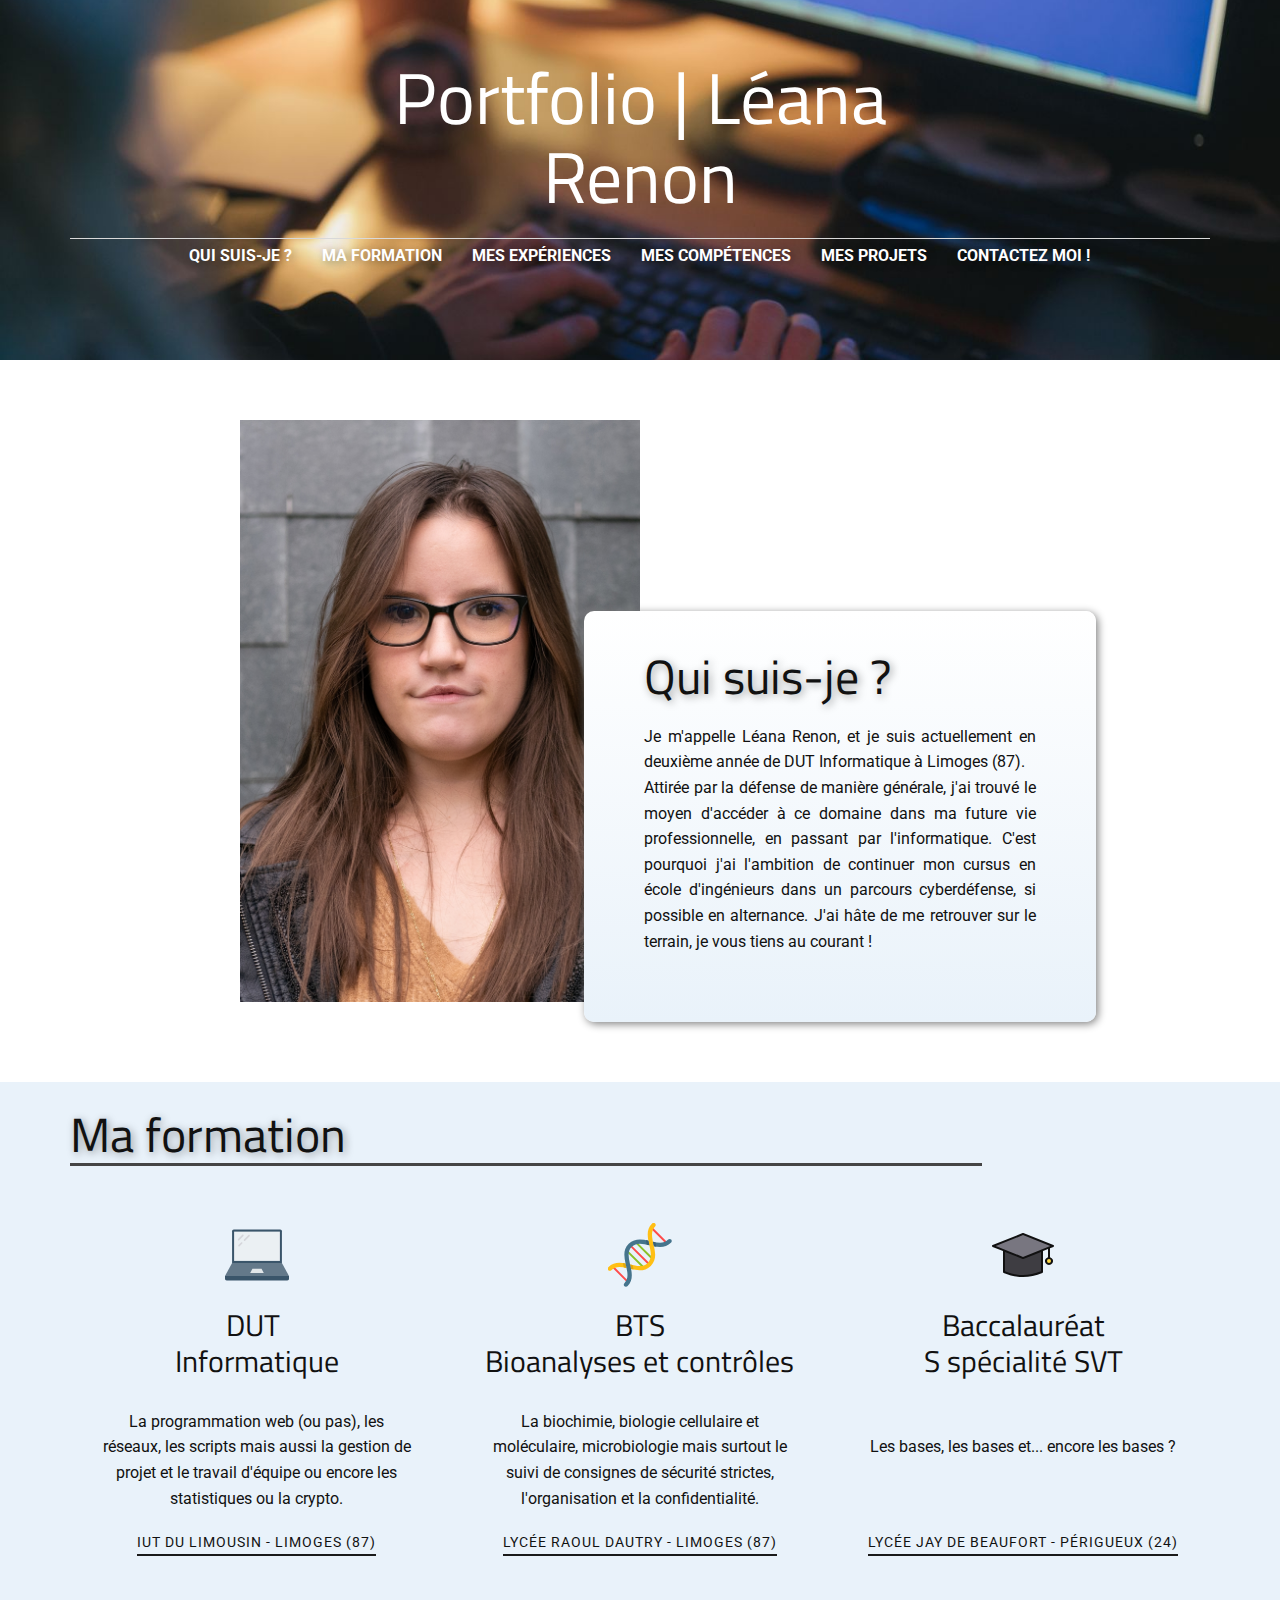
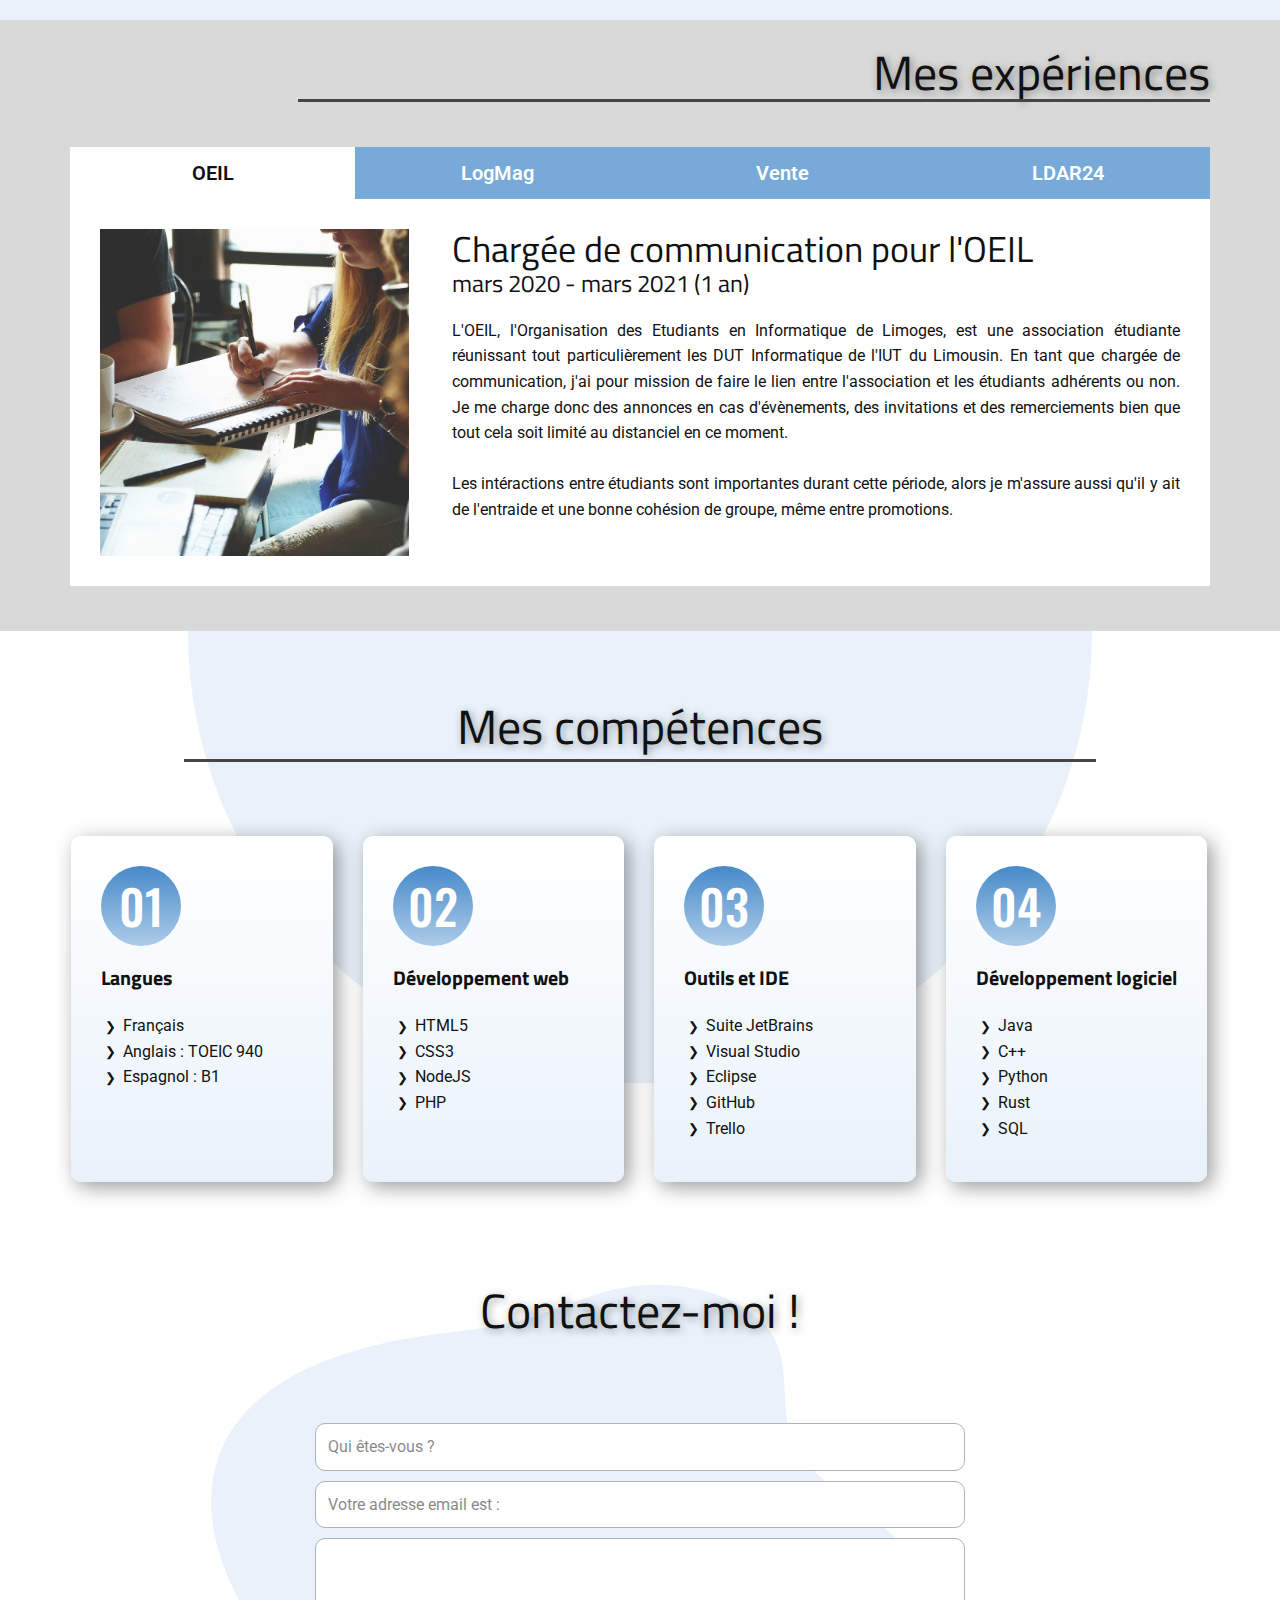
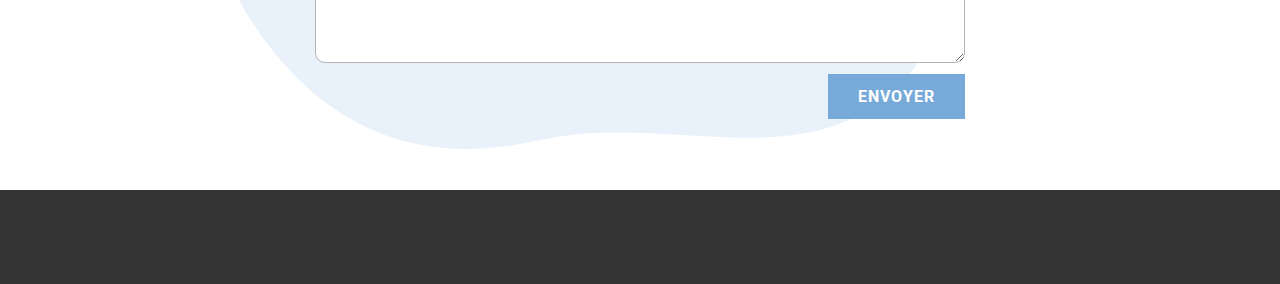
==== commit 102e3bb6: "Initial commit" ====
--- a/index.html
+++ b/index.html
@@ -309,6 +309,43 @@
               </ul>
             </div>
           </div>
+          <div class="u-align-left u-container-style u-gradient u-list-item u-radius-10 u-repeater-item u-shape-round u-list-item-4">
+            <div class="u-container-layout u-similar-container u-container-layout-7">
+              <div class="u-align-center u-container-style u-gradient u-group u-palette-1-base u-radius-50 u-shape-round u-group-4">
+                <div class="u-container-layout u-valign-middle u-container-layout-8">
+                  <h2 class="u-custom-font u-font-oswald u-text u-text-body-alt-color u-text-11">04</h2>
+                </div>
+              </div>
+              <h5 class="u-text u-text-12">Développement logiciel</h5>
+              <ul class="u-custom-list u-text u-text-13">
+                <li>
+                  <div class="u-list-icon">
+                    <div xmlns="http://www.w3.org/2000/svg" xmlns:xlink="http://www.w3.org/1999/xlink" version="1.1" xml:space="preserve" class="u-svg-content">❯</div>
+                  </div>Java
+                </li>
+                <li>
+                  <div class="u-list-icon">
+                    <div xmlns="http://www.w3.org/2000/svg" xmlns:xlink="http://www.w3.org/1999/xlink" version="1.1" xml:space="preserve" class="u-svg-content">❯</div>
+                  </div>C++
+                </li>
+                <li>
+                  <div class="u-list-icon">
+                    <div xmlns="http://www.w3.org/2000/svg" xmlns:xlink="http://www.w3.org/1999/xlink" version="1.1" xml:space="preserve" class="u-svg-content">❯</div>
+                  </div>Python
+                </li>
+                <li>
+                  <div class="u-list-icon">
+                    <div xmlns="http://www.w3.org/2000/svg" xmlns:xlink="http://www.w3.org/1999/xlink" version="1.1" xml:space="preserve" class="u-svg-content">❯</div>
+                  </div>Rust
+                </li>
+                <li>
+                  <div class="u-list-icon">
+                    <div xmlns="http://www.w3.org/2000/svg" xmlns:xlink="http://www.w3.org/1999/xlink" version="1.1" xml:space="preserve" class="u-svg-content">❯</div>
+                  </div>SQL
+                </li>
+              </ul>
+            </div>
+          </div>
         </div>
         <div class="u-border-3 u-border-grey-dark-1 u-expanded-width-md u-expanded-width-sm u-expanded-width-xs u-line u-line-horizontal u-line-1"></div>
       </div>
@@ -323,7 +360,7 @@
         </div>
         <h1 class="u-align-center-xs u-text u-text-1">Contactez-moi !</h1>
         <div class="u-align-center u-form u-form-1">
-          <form action="mailto:leanar@live.fr?Subject=Message%20Portfolio" method="POST" class="u-clearfix u-form-spacing-10 u-form-vertical u-inner-form" style="padding: 10px" source="custom" name="Contactez moi !">
+          <form action="scripts/form-99f0.php" method="POST" class="u-clearfix u-form-spacing-10 u-form-vertical u-inner-form" style="padding: 10px" source="customphp" name="Contactez moi !">
             <div class="u-form-group u-form-name">
               <label for="name-33d5" class="u-form-control-hidden u-label">Nom</label>
               <input type="text" placeholder="Qui êtes-vous ?" id="name-33d5" name="name" class="u-border-1 u-border-grey-30 u-input u-input-rectangle u-radius-10 u-white" required="">
@@ -334,7 +371,7 @@
             </div>
             <div class="u-form-group u-form-message">
               <label for="message-33d5" class="u-form-control-hidden u-label">Message</label>
-              <textarea placeholder="Que voulez-vous me dire ?" rows="4" cols="50" id="message-33d5" name="message" class="u-border-1 u-border-grey-30 u-input u-input-rectangle u-radius-10 u-white" required=""></textarea>
+              <textarea placeholder="" rows="4" cols="50" id="message-33d5" name="message" class="u-border-1 u-border-grey-30 u-input u-input-rectangle u-radius-10 u-white" required=""></textarea>
             </div>
             <div class="u-align-right u-form-group u-form-submit">
               <a href="#" class="u-btn u-btn-submit u-button-style u-hover-palette-1-base u-palette-1-light-1 u-btn-1">envoyer<br>
--- a/index.css
+++ b/index.css
@@ -962,9 +962,9 @@
 
 .u-section-4 .u-list-1 {
   min-height: 346px;
-  grid-template-columns: calc(33.3333% - 20px) calc(33.3333% - 20px) calc(33.3333% - 20px);
+  grid-template-columns: calc(25% - 23px) calc(25% - 23px) calc(25% - 23px) calc(25% - 23px);
   grid-template-rows: auto;
-  width: 847px;
+  width: 1138px;
   grid-gap: 30px 30px;
   margin: 82px auto 0;
 }
@@ -1074,6 +1074,41 @@
   margin: 23px -9px 0 0;
 }
 
+.u-section-4 .u-list-item-4 {
+  background-image: linear-gradient(white, #e9f2fa);
+  box-shadow: 5px 5px 20px 0 rgba(0,0,0,0.4);
+}
+
+.u-section-4 .u-container-layout-7 {
+  padding: 30px;
+}
+
+.u-section-4 .u-group-4 {
+  width: 80px;
+  min-height: 80px;
+  background-image: linear-gradient(#478ac9, #adcce9);
+  margin: 0 auto 0 0;
+}
+
+.u-section-4 .u-container-layout-8 {
+  padding: 0;
+}
+
+.u-section-4 .u-text-11 {
+  font-size: 3rem;
+  font-weight: 500;
+  margin: 0 5px;
+}
+
+.u-section-4 .u-text-12 {
+  font-weight: 700;
+  margin: 20px -9px 0 0;
+}
+
+.u-section-4 .u-text-13 {
+  margin: 23px -9px 0 0;
+}
+
 .u-section-4 .u-line-1 {
   width: 912px;
   height: 3px;
@@ -1091,8 +1126,8 @@
   }
 
   .u-section-4 .u-list-1 {
-    min-height: 257px;
-    grid-template-columns: calc(25% - 23px) calc(25% - 23px) calc(25% - 23px) calc(25% - 23px);
+    min-height: 285px;
+    width: 940px;
     height: auto;
   }
 
@@ -1100,8 +1135,24 @@
     font-size: 2.75rem;
   }
 
+  .u-section-4 .u-text-3 {
+    margin-right: 0;
+  }
+
+  .u-section-4 .u-text-4 {
+    margin-right: 0;
+  }
+
   .u-section-4 .u-text-5 {
     font-size: 2.75rem;
+  }
+
+  .u-section-4 .u-text-6 {
+    margin-right: 0;
+  }
+
+  .u-section-4 .u-text-7 {
+    margin-right: 0;
   }
 
   .u-section-4 .u-text-8 {
@@ -1110,6 +1161,26 @@
     margin-right: auto;
   }
 
+  .u-section-4 .u-text-9 {
+    margin-right: 0;
+  }
+
+  .u-section-4 .u-text-10 {
+    margin-right: 0;
+  }
+
+  .u-section-4 .u-text-11 {
+    font-size: 2.75rem;
+  }
+
+  .u-section-4 .u-text-12 {
+    margin-right: 0;
+  }
+
+  .u-section-4 .u-text-13 {
+    margin-right: 0;
+  }
+
   .u-section-4 .u-line-1 {
     margin-top: -414px;
   }
@@ -1125,35 +1196,11 @@
   }
 
   .u-section-4 .u-list-1 {
-    min-height: 591px;
+    min-height: 677px;
     grid-template-columns: calc(50% - 15.3333px) calc(50% - 15.3333px);
     margin-right: initial;
     margin-left: initial;
     width: auto;
-  }
-
-  .u-section-4 .u-text-3 {
-    margin-right: 0;
-  }
-
-  .u-section-4 .u-text-4 {
-    margin-right: 0;
-  }
-
-  .u-section-4 .u-text-6 {
-    margin-right: 0;
-  }
-
-  .u-section-4 .u-text-7 {
-    margin-right: 0;
-  }
-
-  .u-section-4 .u-text-9 {
-    margin-right: 0;
-  }
-
-  .u-section-4 .u-text-10 {
-    margin-right: 0;
   }
 
   .u-section-4 .u-line-1 {
@@ -1206,6 +1253,11 @@
     padding-left: 25px;
     padding-right: 25px;
   }
+
+  .u-section-4 .u-container-layout-7 {
+    padding-left: 25px;
+    padding-right: 25px;
+  }
 }
 
 @media (max-width: 575px) {
@@ -1258,6 +1310,15 @@
     font-size: 2.25rem;
   }
 
+  .u-section-4 .u-container-layout-7 {
+    padding-left: 20px;
+    padding-right: 20px;
+  }
+
+  .u-section-4 .u-text-11 {
+    font-size: 2.25rem;
+  }
+
   .u-section-4 .u-line-1 {
     margin-top: -1400px;
     width: auto;
@@ -1265,13 +1326,13 @@
     margin-left: initial;
   }
 }.u-section-5 .u-sheet-1 {
-  min-height: 650px;
+  min-height: 534px;
 }
 
 .u-section-5 .u-shape-1 {
   width: 722px;
   height: 464px;
-  margin: 150px auto 0 142px;
+  margin: 34px auto 0 141px;
 }
 
 .u-section-5 .u-text-1 {
@@ -1352,5 +1413,6 @@
 
   .u-section-5 .u-form-1 {
     width: 340px;
+    margin-bottom: 83px;
   }
 }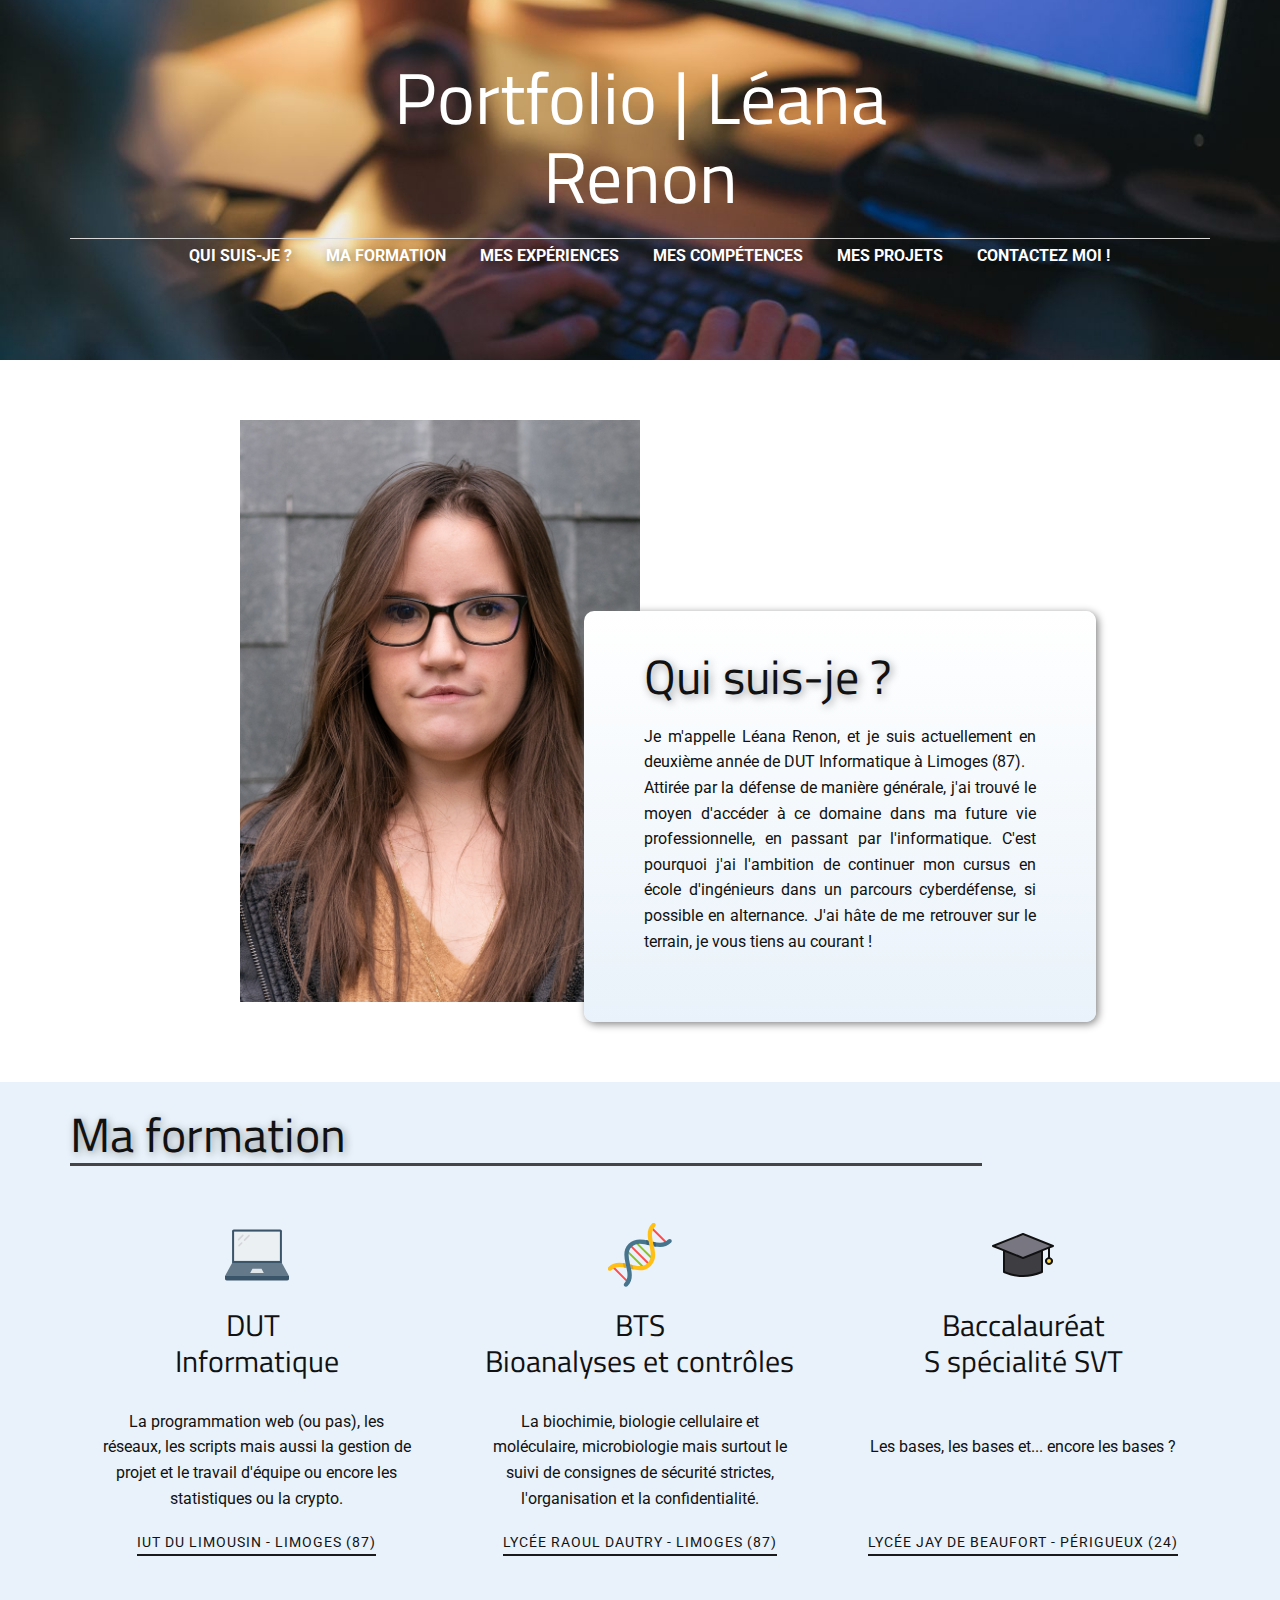
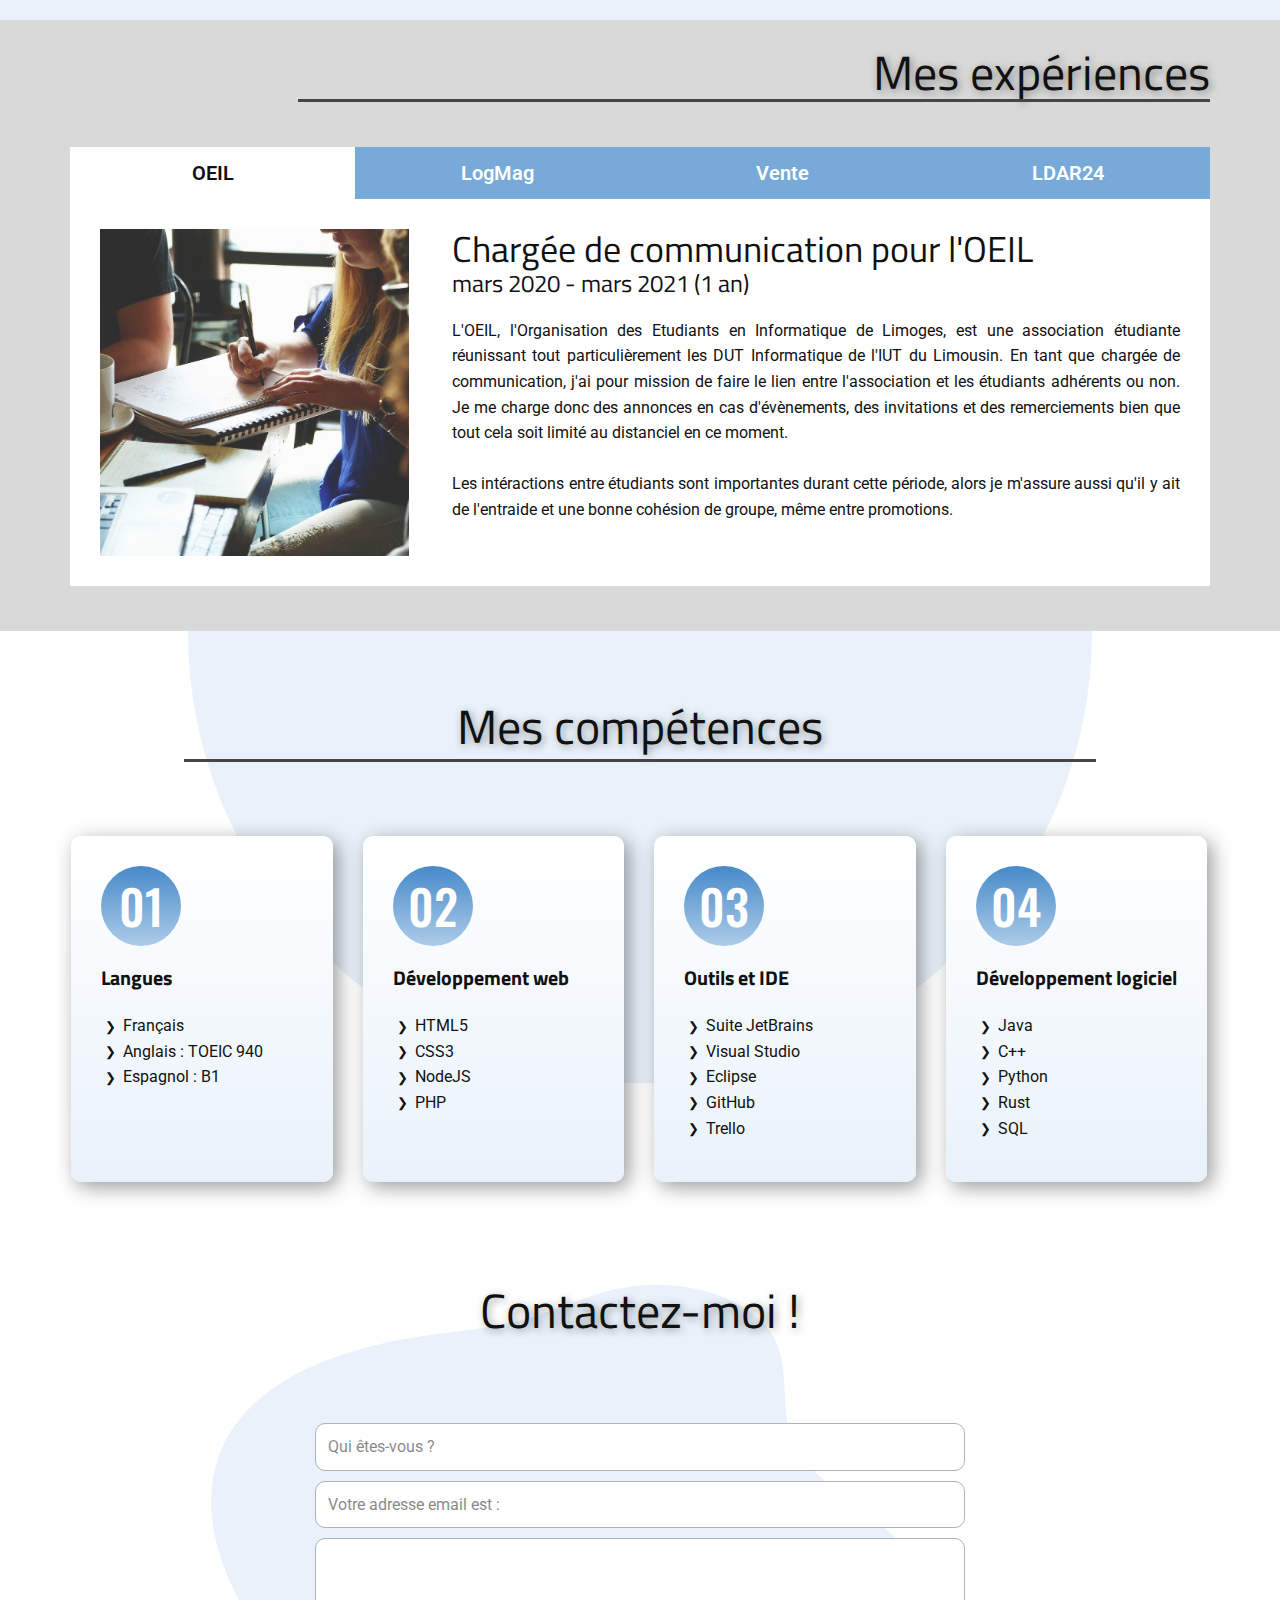
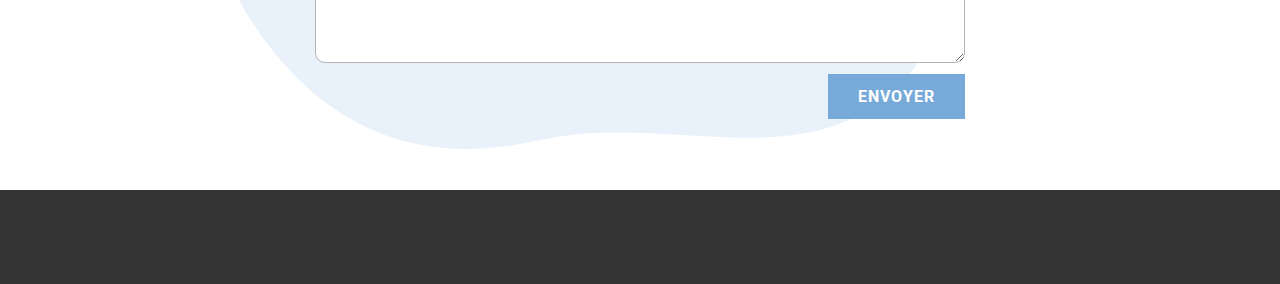
==== commit 524a4d46: "Correction" ====
--- a/index.html
+++ b/index.html
@@ -1,6 +1,6 @@
 <!DOCTYPE html>
 <html style="font-size: 16px;">
-  <head>
+<head>
     <meta name="viewport" content="width=device-width, initial-scale=1.0">
     <meta charset="utf-8">
     <meta name="keywords" content="INTUITIVE">
@@ -8,388 +8,642 @@
     <meta name="page_type" content="np-template-header-footer-from-plugin">
     <title>Léana Renon</title>
     <link rel="stylesheet" href="style.css" media="screen">
-<link rel="stylesheet" href="index.css" media="screen">
+    <link rel="stylesheet" href="index.css" media="screen">
     <script class="u-script" type="text/javascript" src="jquery.js" defer=""></script>
     <script class="u-script" type="text/javascript" src="style.js" defer=""></script>
-    <link id="u-theme-google-font" rel="stylesheet" href="https://fonts.googleapis.com/css?family=Titillium+Web:200,200i,300,300i,400,400i,600,600i,700,700i,900|Roboto:100,100i,300,300i,400,400i,500,500i,700,700i,900,900i">
-    <link id="u-page-google-font" rel="stylesheet" href="https://fonts.googleapis.com/css?family=Titillium+Web:200,200i,300,300i,400,400i,600,600i,700,700i,900|Oswald:200,300,400,500,600,700">
-    
-    
-    
-    
-    
-    
+    <link id="u-theme-google-font" rel="stylesheet"
+          href="https://fonts.googleapis.com/css?family=Titillium+Web:200,200i,300,300i,400,400i,600,600i,700,700i,900|Roboto:100,100i,300,300i,400,400i,500,500i,700,700i,900,900i">
+    <link id="u-page-google-font" rel="stylesheet"
+          href="https://fonts.googleapis.com/css?family=Titillium+Web:200,200i,300,300i,400,400i,600,600i,700,700i,900|Oswald:200,300,400,500,600,700">
+
+
     <script type="application/ld+json">{
-		"@context": "http://schema.org",
-		"@type": "Organization",
-		"name": "Léana Renon",
-		"url": "index.html"
-}</script>
+        "@context": "http://schema.org",
+        "@type": "Organization",
+        "name": "Léana Renon",
+        "url": "index.html"
+    }</script>
     <meta property="og:title" content="Léana Renon">
     <meta property="og:type" content="website">
     <meta name="theme-color" content="#478ac9">
     <link rel="canonical" href="index.html">
     <meta property="og:url" content="index.html">
-  </head>
-  <body class="u-body"><header class="u-clearfix u-header u-image u-header" id="header" data-image-width="1600" data-image-height="1067"><h1 class="u-align-center u-headline u-text u-text-body-alt-color u-title u-text-1" data-animation-name="fadeIn" data-animation-duration="1000" data-animation-delay="0" data-animation-direction="">
-        <a href="/">Portfolio | Léana Renon</a>
-      </h1><div class="u-align-left u-border-1 u-border-grey-15 u-line u-line-horizontal u-line-1"></div><nav class="u-align-left u-menu u-menu-one-level u-offcanvas u-offcanvas-shift u-menu-1" data-responsive-from="MD">
-        <div class="menu-collapse" style="font-size: 1rem; letter-spacing: 0px; text-transform: uppercase; font-weight: 700;">
-          <a class="u-button-style u-custom-active-border-color u-custom-border u-custom-border-color u-custom-borders u-custom-hover-border-color u-custom-left-right-menu-spacing u-custom-padding-bottom u-custom-text-active-color u-custom-text-color u-custom-text-hover-color u-custom-text-shadow u-custom-text-shadow-blur u-custom-text-shadow-color u-custom-text-shadow-transparency u-custom-text-shadow-x u-custom-text-shadow-y u-custom-top-bottom-menu-spacing u-nav-link u-text-body-alt-color" href="#" style="font-size: calc(1em + 4px);">
-            <svg class="u-svg-link" preserveAspectRatio="xMidYMin slice" viewBox="0 0 302 302" style=""><use xmlns:xlink="http://www.w3.org/1999/xlink" xlink:href="#svg-622f"></use></svg>
-            <svg xmlns="http://www.w3.org/2000/svg" xmlns:xlink="http://www.w3.org/1999/xlink" version="1.1" id="svg-622f" x="0px" y="0px" viewBox="0 0 302 302" style="enable-background:new 0 0 302 302;" xml:space="preserve" class="u-svg-content"><g><rect y="36" width="302" height="30"></rect><rect y="236" width="302" height="30"></rect><rect y="136" width="302" height="30"></rect>
-</g><g></g><g></g><g></g><g></g><g></g><g></g><g></g><g></g><g></g><g></g><g></g><g></g><g></g><g></g><g></g></svg>
-          </a>
+</head>
+<body class="u-body">
+<header class="u-clearfix u-header u-image u-header" id="header" data-image-width="1600" data-image-height="1067"><h1
+        class="u-align-center u-headline u-text u-text-body-alt-color u-title u-text-1" data-animation-name="fadeIn"
+        data-animation-duration="1000" data-animation-delay="0" data-animation-direction="">
+    <a href="/">Portfolio | Léana Renon</a>
+</h1>
+    <div class="u-align-left u-border-1 u-border-grey-15 u-line u-line-horizontal u-line-1"></div>
+    <nav class="u-align-left u-menu u-menu-one-level u-offcanvas u-offcanvas-shift u-menu-1" data-responsive-from="MD">
+        <div class="menu-collapse"
+             style="font-size: 1rem; letter-spacing: 0px; text-transform: uppercase; font-weight: 700;">
+            <a class="u-button-style u-custom-active-border-color u-custom-border u-custom-border-color u-custom-borders u-custom-hover-border-color u-custom-left-right-menu-spacing u-custom-padding-bottom u-custom-text-active-color u-custom-text-color u-custom-text-hover-color u-custom-text-shadow u-custom-text-shadow-blur u-custom-text-shadow-color u-custom-text-shadow-transparency u-custom-text-shadow-x u-custom-text-shadow-y u-custom-top-bottom-menu-spacing u-nav-link u-text-body-alt-color"
+               href="#" style="font-size: calc(1em + 4px);">
+                <svg class="u-svg-link" preserveAspectRatio="xMidYMin slice" viewBox="0 0 302 302" style="">
+                    <use xmlns:xlink="http://www.w3.org/1999/xlink" xlink:href="#svg-622f"></use>
+                </svg>
+                <svg xmlns="http://www.w3.org/2000/svg" xmlns:xlink="http://www.w3.org/1999/xlink" version="1.1"
+                     id="svg-622f" x="0px" y="0px" viewBox="0 0 302 302" style="enable-background:new 0 0 302 302;"
+                     xml:space="preserve" class="u-svg-content"><g><rect y="36" width="302" height="30"></rect><rect
+                        y="236" width="302" height="30"></rect><rect y="136" width="302" height="30"></rect>
+</g>
+                    <g></g>
+                    <g></g>
+                    <g></g>
+                    <g></g>
+                    <g></g>
+                    <g></g>
+                    <g></g>
+                    <g></g>
+                    <g></g>
+                    <g></g>
+                    <g></g>
+                    <g></g>
+                    <g></g>
+                    <g></g>
+                    <g></g></svg>
+            </a>
         </div>
         <div class="u-custom-menu u-nav-container">
-          <ul class="u-custom-font u-nav u-spacing-30 u-text-font u-unstyled u-nav-1"><li class="u-nav-item"><a class="u-border-2 u-border-active-grey-90 u-border-hover-palette-1-light-1 u-border-no-left u-border-no-right u-border-no-top u-button-style u-nav-link u-text-active-white u-text-body-alt-color u-text-hover-white" href="index.html#sec-17c4" data-page-id="14268571" style="padding: 10px 0px; text-shadow: 2px 2px 8px rgba(0,0,0,0.4);">Qui suis-je ?</a>
-</li><li class="u-nav-item"><a class="u-border-2 u-border-active-grey-90 u-border-hover-palette-1-light-1 u-border-no-left u-border-no-right u-border-no-top u-button-style u-nav-link u-text-active-white u-text-body-alt-color u-text-hover-white" href="index.html#sec-937f" data-page-id="14268571" style="padding: 10px 0px; text-shadow: 2px 2px 8px rgba(0,0,0,0.4);">Ma formation</a>
-</li><li class="u-nav-item"><a class="u-border-2 u-border-active-grey-90 u-border-hover-palette-1-light-1 u-border-no-left u-border-no-right u-border-no-top u-button-style u-nav-link u-text-active-white u-text-body-alt-color u-text-hover-white" href="index.html#sec-4a3e" data-page-id="14268571" style="padding: 10px 0px; text-shadow: 2px 2px 8px rgba(0,0,0,0.4);">Mes expériences</a>
-</li><li class="u-nav-item"><a class="u-border-2 u-border-active-grey-90 u-border-hover-palette-1-light-1 u-border-no-left u-border-no-right u-border-no-top u-button-style u-nav-link u-text-active-white u-text-body-alt-color u-text-hover-white" href="index.html#carousel_11db" data-page-id="14268571" style="padding: 10px 0px; text-shadow: 2px 2px 8px rgba(0,0,0,0.4);">Mes compétences</a>
-</li><li class="u-nav-item"><a class="u-border-2 u-border-active-grey-90 u-border-hover-palette-1-light-1 u-border-no-left u-border-no-right u-border-no-top u-button-style u-nav-link u-text-active-white u-text-body-alt-color u-text-hover-white" href="#" style="padding: 10px 0px; text-shadow: 2px 2px 8px rgba(0,0,0,0.4);">Mes projets</a>
-</li><li class="u-nav-item"><a class="u-border-2 u-border-active-grey-90 u-border-hover-palette-1-light-1 u-border-no-left u-border-no-right u-border-no-top u-button-style u-nav-link u-text-active-white u-text-body-alt-color u-text-hover-white" href="index.html#sec-99f0" data-page-id="14268571" style="padding: 10px 0px; text-shadow: 2px 2px 8px rgba(0,0,0,0.4);">Contactez moi !</a>
-</li></ul>
+            <ul class="u-custom-font u-nav u-spacing-30 u-text-font u-unstyled u-nav-1">
+                <li class="u-nav-item"><a
+                        class="u-border-2 u-border-active-grey-90 u-border-hover-palette-1-light-1 u-border-no-left u-border-no-right u-border-no-top u-button-style u-nav-link u-text-active-white u-text-body-alt-color u-text-hover-white"
+                        href="index.html#sec-17c4" data-page-id="14268571"
+                        style="padding: 10px 0px; text-shadow: 2px 2px 8px rgba(0,0,0,0.4);">Qui suis-je ?</a>
+                </li>
+                <li class="u-nav-item"><a
+                        class="u-border-2 u-border-active-grey-90 u-border-hover-palette-1-light-1 u-border-no-left u-border-no-right u-border-no-top u-button-style u-nav-link u-text-active-white u-text-body-alt-color u-text-hover-white"
+                        href="index.html#sec-937f" data-page-id="14268571"
+                        style="padding: 10px 0px; text-shadow: 2px 2px 8px rgba(0,0,0,0.4);">Ma formation</a>
+                </li>
+                <li class="u-nav-item"><a
+                        class="u-border-2 u-border-active-grey-90 u-border-hover-palette-1-light-1 u-border-no-left u-border-no-right u-border-no-top u-button-style u-nav-link u-text-active-white u-text-body-alt-color u-text-hover-white"
+                        href="index.html#sec-4a3e" data-page-id="14268571"
+                        style="padding: 10px 0px; text-shadow: 2px 2px 8px rgba(0,0,0,0.4);">Mes expériences</a>
+                </li>
+                <li class="u-nav-item"><a
+                        class="u-border-2 u-border-active-grey-90 u-border-hover-palette-1-light-1 u-border-no-left u-border-no-right u-border-no-top u-button-style u-nav-link u-text-active-white u-text-body-alt-color u-text-hover-white"
+                        href="index.html#carousel_11db" data-page-id="14268571"
+                        style="padding: 10px 0px; text-shadow: 2px 2px 8px rgba(0,0,0,0.4);">Mes compétences</a>
+                </li>
+                <li class="u-nav-item"><a
+                        class="u-border-2 u-border-active-grey-90 u-border-hover-palette-1-light-1 u-border-no-left u-border-no-right u-border-no-top u-button-style u-nav-link u-text-active-white u-text-body-alt-color u-text-hover-white"
+                        href="#" style="padding: 10px 0px; text-shadow: 2px 2px 8px rgba(0,0,0,0.4);">Mes projets</a>
+                </li>
+                <li class="u-nav-item"><a
+                        class="u-border-2 u-border-active-grey-90 u-border-hover-palette-1-light-1 u-border-no-left u-border-no-right u-border-no-top u-button-style u-nav-link u-text-active-white u-text-body-alt-color u-text-hover-white"
+                        href="index.html#sec-99f0" data-page-id="14268571"
+                        style="padding: 10px 0px; text-shadow: 2px 2px 8px rgba(0,0,0,0.4);">Contactez moi !</a>
+                </li>
+            </ul>
         </div>
         <div class="u-custom-menu u-nav-container-collapse">
-          <div class="u-align-center u-black u-container-style u-inner-container-layout u-opacity u-opacity-95 u-sidenav">
-            <div class="u-sidenav-overflow">
-              <div class="u-menu-close"></div>
-              <ul class="u-align-center u-nav u-popupmenu-items u-unstyled u-nav-2"><li class="u-nav-item"><a class="u-button-style u-nav-link" href="index.html#sec-17c4" data-page-id="14268571" style="padding: 10px 0px; text-shadow: 2px 2px 8px rgba(0,0,0,0.4);">Qui suis-je ?</a>
-</li><li class="u-nav-item"><a class="u-button-style u-nav-link" href="index.html#sec-937f" data-page-id="14268571" style="padding: 10px 0px; text-shadow: 2px 2px 8px rgba(0,0,0,0.4);">Ma formation</a>
-</li><li class="u-nav-item"><a class="u-button-style u-nav-link" href="index.html#sec-4a3e" data-page-id="14268571" style="padding: 10px 0px; text-shadow: 2px 2px 8px rgba(0,0,0,0.4);">Mes expériences</a>
-</li><li class="u-nav-item"><a class="u-button-style u-nav-link" href="index.html#carousel_11db" data-page-id="14268571" style="padding: 10px 0px; text-shadow: 2px 2px 8px rgba(0,0,0,0.4);">Mes compétences</a>
-</li><li class="u-nav-item"><a class="u-button-style u-nav-link" href="#" style="padding: 10px 0px; text-shadow: 2px 2px 8px rgba(0,0,0,0.4);">Mes projets</a>
-</li><li class="u-nav-item"><a class="u-button-style u-nav-link" href="index.html#sec-99f0" data-page-id="14268571" style="padding: 10px 0px; text-shadow: 2px 2px 8px rgba(0,0,0,0.4);">Contactez moi !</a>
-</li></ul>
-            </div>
-          </div>
-          <div class="u-black u-menu-overlay u-opacity u-opacity-70"></div>
-        </div>
-      </nav></header>
-    <section class="u-clearfix u-section-1" id="sec-17c4">
-      <div class="u-clearfix u-sheet u-sheet-1">
+            <div class="u-align-center u-black u-container-style u-inner-container-layout u-opacity u-opacity-95 u-sidenav">
+                <div class="u-sidenav-overflow">
+                    <div class="u-menu-close"></div>
+                    <ul class="u-align-center u-nav u-popupmenu-items u-unstyled u-nav-2">
+                        <li class="u-nav-item"><a class="u-button-style u-nav-link" href="index.html#sec-17c4"
+                                                  data-page-id="14268571"
+                                                  style="padding: 10px 0px; text-shadow: 2px 2px 8px rgba(0,0,0,0.4);">Qui
+                            suis-je ?</a>
+                        </li>
+                        <li class="u-nav-item"><a class="u-button-style u-nav-link" href="index.html#sec-937f"
+                                                  data-page-id="14268571"
+                                                  style="padding: 10px 0px; text-shadow: 2px 2px 8px rgba(0,0,0,0.4);">Ma
+                            formation</a>
+                        </li>
+                        <li class="u-nav-item"><a class="u-button-style u-nav-link" href="index.html#sec-4a3e"
+                                                  data-page-id="14268571"
+                                                  style="padding: 10px 0px; text-shadow: 2px 2px 8px rgba(0,0,0,0.4);">Mes
+                            expériences</a>
+                        </li>
+                        <li class="u-nav-item"><a class="u-button-style u-nav-link" href="index.html#carousel_11db"
+                                                  data-page-id="14268571"
+                                                  style="padding: 10px 0px; text-shadow: 2px 2px 8px rgba(0,0,0,0.4);">Mes
+                            compétences</a>
+                        </li>
+                        <li class="u-nav-item"><a class="u-button-style u-nav-link" href="#"
+                                                  style="padding: 10px 0px; text-shadow: 2px 2px 8px rgba(0,0,0,0.4);">Mes
+                            projets</a>
+                        </li>
+                        <li class="u-nav-item"><a class="u-button-style u-nav-link" href="index.html#sec-99f0"
+                                                  data-page-id="14268571"
+                                                  style="padding: 10px 0px; text-shadow: 2px 2px 8px rgba(0,0,0,0.4);">Contactez
+                            moi !</a>
+                        </li>
+                    </ul>
+                </div>
+            </div>
+            <div class="u-black u-menu-overlay u-opacity u-opacity-70"></div>
+        </div>
+    </nav>
+</header>
+<section class="u-clearfix u-section-1" id="sec-17c4">
+    <div class="u-clearfix u-sheet u-sheet-1">
         <div class="u-clearfix u-expanded-width-sm u-expanded-width-xs u-gutter-0 u-layout-wrap u-layout-wrap-1">
-          <div class="u-gutter-0 u-layout">
-            <div class="u-layout-row">
-              <div class="u-align-center-sm u-align-center-xs u-container-style u-image u-layout-cell u-size-30 u-image-1">
-                <div class="u-container-layout u-container-layout-1"></div>
-              </div>
-              <div class="u-container-style u-layout-cell u-size-30 u-layout-cell-2">
-                <div class="u-container-layout u-container-layout-2"></div>
-              </div>
-            </div>
-          </div>
+            <div class="u-gutter-0 u-layout">
+                <div class="u-layout-row">
+                    <div class="u-align-center-sm u-align-center-xs u-container-style u-image u-layout-cell u-size-30 u-image-1">
+                        <div class="u-container-layout u-container-layout-1"></div>
+                    </div>
+                    <div class="u-container-style u-layout-cell u-size-30 u-layout-cell-2">
+                        <div class="u-container-layout u-container-layout-2"></div>
+                    </div>
+                </div>
+            </div>
         </div>
         <div class="u-container-style u-expanded-width-sm u-expanded-width-xs u-gradient u-group u-radius-10 u-shape-round u-group-1">
-          <div class="u-container-layout u-container-layout-3">
-            <h1 class="u-text u-text-1">Qui suis-je ?</h1>
-            <p class="u-align-justify u-text u-text-2">Je m'appelle Léana Renon, et je suis actuellement en deuxième année de DUT Informatique à Limoges (87).<br>Attirée par la défense de manière générale, j'ai trouvé le moyen d'accéder à ce domaine dans ma future vie professionnelle, en passant par l'informatique. C'est pourquoi j'ai l'ambition de continuer mon&nbsp;cursus en école d'ingénieurs dans un parcours cyberdéfense, si possible en alternance. J'ai hâte de me retrouver sur le terrain, je vous tiens au courant !
-            </p>
-          </div>
-        </div>
-      </div>
-    </section>
-    <section class="u-align-center u-clearfix u-palette-1-light-3 u-section-2" id="sec-937f">
-      <div class="u-clearfix u-sheet u-sheet-1">
+            <div class="u-container-layout u-container-layout-3">
+                <h1 class="u-text u-text-1">Qui suis-je ?</h1>
+                <p class="u-align-justify u-text u-text-2">Je m'appelle Léana Renon, et je suis actuellement en deuxième
+                    année de DUT Informatique à Limoges (87).<br>Attirée par la défense de manière générale, j'ai trouvé
+                    le moyen d'accéder à ce domaine dans ma future vie professionnelle, en passant par l'informatique.
+                    C'est pourquoi j'ai l'ambition de continuer mon&nbsp;cursus en école d'ingénieurs dans un parcours
+                    cyberdéfense, si possible en alternance. J'ai hâte de me retrouver sur le terrain, je vous tiens au
+                    courant !
+                </p>
+            </div>
+        </div>
+    </div>
+</section>
+<section class="u-align-center u-clearfix u-palette-1-light-3 u-section-2" id="sec-937f">
+    <div class="u-clearfix u-sheet u-sheet-1">
         <h1 class="u-align-left u-text u-text-1">Ma formation<br>
         </h1>
         <div class="u-border-3 u-border-grey-dark-1 u-line u-line-horizontal u-line-1"></div>
         <div class="u-expanded-width u-list u-repeater u-list-1">
-          <div class="u-align-center u-container-style u-list-item u-repeater-item">
-            <div class="u-container-layout u-similar-container u-valign-middle u-container-layout-1"><span class="u-icon u-icon-circle u-icon-1"><svg class="u-svg-link" preserveAspectRatio="xMidYMin slice" viewBox="0 0 468.293 468.293" style=""><use xmlns:xlink="http://www.w3.org/1999/xlink" xlink:href="#svg-eb77"></use></svg><svg xmlns="http://www.w3.org/2000/svg" xmlns:xlink="http://www.w3.org/1999/xlink" version="1.1" xml:space="preserve" class="u-svg-content" viewBox="0 0 468.293 468.293" x="0px" y="0px" id="svg-eb77" style="enable-background:new 0 0 468.293 468.293;"><path style="fill:#3A556A;" d="M51.817,292.245V60.712c0-6.897,5.591-12.488,12.488-12.488h339.682  c6.897,0,12.488,5.591,12.488,12.488v231.533H51.817z"></path><polygon style="fill:#64798A;" points="0,388.119 51.817,292.245 416.475,292.245 468.293,388.119 "></polygon><rect x="66.635" y="63.038" style="fill:#EBF0F3;" width="335.023" height="214.416"></rect><path style="fill:#3A556A;" d="M0,388.119h468.293v19.462c0,6.897-5.591,12.488-12.488,12.488H12.488  C5.591,420.068,0,414.477,0,407.581V388.119z"></path><polygon style="fill:#E1E6E9;" points="284.098,365.836 184.195,365.836 200.877,335.225 267.416,335.225 "></polygon><g><path style="fill:#D5D6DB;" d="M126.15,85.92l-30.701,30.701c-2.439,2.439-2.439,6.39,0,8.829c1.22,1.22,2.817,1.829,4.415,1.829   c1.598,0,3.195-0.61,4.415-1.829L134.98,94.75c2.439-2.439,2.439-6.39,0-8.829C132.541,83.481,128.59,83.481,126.15,85.92z"></path><path style="fill:#D5D6DB;" d="M117.535,141.939l-19.39,19.39c-2.439,2.439-2.439,6.39,0,8.829c1.22,1.22,2.817,1.829,4.415,1.829   c1.598,0,3.195-0.61,4.415-1.829l19.39-19.39c2.439-2.439,2.439-6.39,0-8.829C123.925,139.5,119.974,139.5,117.535,141.939z"></path><path style="fill:#D5D6DB;" d="M180.23,88.076c-2.439-2.439-6.39-2.439-8.829,0l-32.665,32.665c-2.439,2.439-2.439,6.39,0,8.829   c1.22,1.22,2.817,1.829,4.415,1.829s3.195-0.61,4.415-1.829l32.665-32.665C182.669,94.466,182.669,90.515,180.23,88.076z"></path>
+            <div class="u-align-center u-container-style u-list-item u-repeater-item">
+                <div class="u-container-layout u-similar-container u-valign-middle u-container-layout-1"><span
+                        class="u-icon u-icon-circle u-icon-1"><svg class="u-svg-link"
+                                                                   preserveAspectRatio="xMidYMin slice"
+                                                                   viewBox="0 0 468.293 468.293" style=""><use
+                        xmlns:xlink="http://www.w3.org/1999/xlink" xlink:href="#svg-eb77"></use></svg><svg
+                        xmlns="http://www.w3.org/2000/svg" xmlns:xlink="http://www.w3.org/1999/xlink" version="1.1"
+                        xml:space="preserve" class="u-svg-content" viewBox="0 0 468.293 468.293" x="0px" y="0px"
+                        id="svg-eb77" style="enable-background:new 0 0 468.293 468.293;"><path style="fill:#3A556A;" d="M51.817,292.245V60.712c0-6.897,5.591-12.488,12.488-12.488h339.682  c6.897,0,12.488,5.591,12.488,12.488v231.533H51.817z"></path><polygon
+                        style="fill:#64798A;"
+                        points="0,388.119 51.817,292.245 416.475,292.245 468.293,388.119 "></polygon><rect x="66.635"
+                                                                                                           y="63.038"
+                                                                                                           style="fill:#EBF0F3;"
+                                                                                                           width="335.023"
+                                                                                                           height="214.416"></rect><path
+                        style="fill:#3A556A;"
+                        d="M0,388.119h468.293v19.462c0,6.897-5.591,12.488-12.488,12.488H12.488  C5.591,420.068,0,414.477,0,407.581V388.119z"></path><polygon
+                        style="fill:#E1E6E9;"
+                        points="284.098,365.836 184.195,365.836 200.877,335.225 267.416,335.225 "></polygon><g><path style="fill:#D5D6DB;" d="M126.15,85.92l-30.701,30.701c-2.439,2.439-2.439,6.39,0,8.829c1.22,1.22,2.817,1.829,4.415,1.829   c1.598,0,3.195-0.61,4.415-1.829L134.98,94.75c2.439-2.439,2.439-6.39,0-8.829C132.541,83.481,128.59,83.481,126.15,85.92z"></path><path
+                        style="fill:#D5D6DB;"
+                        d="M117.535,141.939l-19.39,19.39c-2.439,2.439-2.439,6.39,0,8.829c1.22,1.22,2.817,1.829,4.415,1.829   c1.598,0,3.195-0.61,4.415-1.829l19.39-19.39c2.439-2.439,2.439-6.39,0-8.829C123.925,139.5,119.974,139.5,117.535,141.939z"></path><path
+                        style="fill:#D5D6DB;"
+                        d="M180.23,88.076c-2.439-2.439-6.39-2.439-8.829,0l-32.665,32.665c-2.439,2.439-2.439,6.39,0,8.829   c1.22,1.22,2.817,1.829,4.415,1.829s3.195-0.61,4.415-1.829l32.665-32.665C182.669,94.466,182.669,90.515,180.23,88.076z"></path>
 </g></svg>
             
             
           </span>
-              <h3 class="u-align-center u-text u-text-2">DUT&nbsp;<br>Informatique
-              </h3>
-              <p class="u-text u-text-3">La programmation web (ou pas), les réseaux, les scripts mais aussi la gestion de projet et le travail d'équipe ou encore les statistiques ou la crypto.</p>
-              <a href="https://www.iut.unilim.fr/" class="u-active-none u-border-2 u-border-grey-90 u-btn u-btn-rectangle u-button-style u-hover-none u-none u-text-body-color u-btn-1" target="_blank">IUT du Limousin - limoges (87)</a>
-            </div>
-          </div>
-          <div class="u-align-center u-container-style u-list-item u-repeater-item">
-            <div class="u-container-layout u-similar-container u-valign-middle u-container-layout-2"><span class="u-icon u-icon-circle u-icon-2"><svg class="u-svg-link" preserveAspectRatio="xMidYMin slice" viewBox="1 1 511.99975 511" style=""><use xmlns:xlink="http://www.w3.org/1999/xlink" xlink:href="#svg-7254"></use></svg><svg xmlns="http://www.w3.org/2000/svg" xmlns:xlink="http://www.w3.org/1999/xlink" version="1.1" xml:space="preserve" class="u-svg-content" viewBox="1 1 511.99975 511" id="svg-7254"><path d="m279.210938 357.441406c-1.976563 0-3.957032-.753906-5.46875-2.265625l-117.464844-117.464843c-3.019532-3.019532-3.019532-7.917969 0-10.941407 3.023437-3.019531 7.921875-3.019531 10.941406 0l117.464844 117.464844c3.019531 3.019531 3.019531 7.921875 0 10.941406-1.511719 1.511719-3.492188 2.265625-5.472656 2.265625zm0 0" fill="#8ac129"></path><path d="m329.269531 337.507812c-1.980469 0-3.960937-.757812-5.46875-2.265624l-147.28125-147.28125c-3.023437-3.019532-3.023437-7.921876 0-10.941407 3.019531-3.023437 7.921875-3.023437 10.941407 0l147.28125 147.277344c3.019531 3.023437 3.019531 7.921875 0 10.945313-1.511719 1.507812-3.492188 2.265624-5.472657 2.265624zm0 0" fill="#ff4c4c"></path><path d="m349.207031 287.449219c-1.980469 0-3.960937-.753907-5.472656-2.265625l-117.464844-117.464844c-3.019531-3.019531-3.019531-7.921875 0-10.941406 3.023438-3.023438 7.921875-3.023438 10.945313 0l117.460937 117.460937c3.023438 3.023438 3.023438 7.921875 0 10.945313-1.511719 1.511718-3.492187 2.265625-5.46875 2.265625zm0 0" fill="#8ac129"></path><path d="m467.113281 165.089844c-1.980469 0-3.957031-.753906-5.46875-2.265625l-111.859375-111.855469c-3.019531-3.023438-3.019531-7.921875 0-10.941406 3.023438-3.023438 7.921875-3.023438 10.945313 0l111.855469 111.855468c3.023437 3.023438 3.023437 7.921876 0 10.941407-1.511719 1.511719-3.492188 2.265625-5.472657 2.265625zm0 0" fill="#ff4c4c"></path><path d="m156.855469 475.351562c-1.980469 0-3.960938-.753906-5.472657-2.265624l-111.859374-111.859376c-3.019532-3.019531-3.019532-7.917968 0-10.941406 3.023437-3.019531 7.921874-3.019531 10.945312 0l111.859375 111.859375c3.019531 3.019531 3.019531 7.921875 0 10.941407-1.511719 1.511718-3.492187 2.265624-5.472656 2.265624zm0 0" fill="#ff4c4c"></path><path d="m142.320312 325.308594c-47.640624-9.007813-97.226562-10.441406-137.324218 29.652344-6.660156 6.664062-6.664063 17.464843 0 24.128906 6.664062 6.664062 17.464844 6.660156 24.128906 0 32.511719-32.511719 73.894531-27.742188 121.542969-17.261719-2.699219-12.277344-5.667969-24.507813-8.347657-36.519531zm0 0" fill="#ffbf14"></path><path d="m142.320312 325.308594c-7.097656-1.34375-14.238281-2.515625-21.386718-3.410156 2.585937 11.816406 5.417968 23.496093 8.140625 35.601562 7.042969 1.230469 14.246093 2.710938 21.59375 4.328125-2.714844-12.34375-5.660157-24.472656-8.347657-36.519531zm0 0" fill="#e0a812"></path><path d="m378.589844 29.625c6.664062-6.664062 6.664062-17.464844 0-24.128906-6.660156-6.664063-17.464844-6.660156-24.125 0-95.144532 95.144531 43.183594 237.292968-34.496094 314.972656-36.816406 36.820312-85.011719 25.828125-140.804688 12.867188 2.851563 12.257812 5.714844 24.605468 8.027344 36.84375 53.359375 11.894531 111.277344 20.046874 156.90625-25.582032 95.382813-95.386718-43.160156-237.320312 34.492188-314.972656zm0 0" fill="#ffbf14"></path><path d="m187.191406 370.179688c6.382813 1.421874 12.828125 2.792968 19.308594 4.019531-2.183594-12.207031-4.925781-24.292969-7.730469-36.390625-6.421875-1.410156-12.960937-2.929688-19.609375-4.472656 2.851563 12.25 5.703125 24.523437 8.03125 36.84375zm0 0" fill="#e0a812"></path><path d="m332.835938 179.660156c-2.84375-12.210937-5.738282-24.730468-8.027344-36.839844-53.359375-11.894531-111.277344-20.046874-156.90625 25.582032-94.941406 94.945312 42.894531 237.585937-34.492188 314.972656-6.664062 6.660156-6.664062 17.464844 0 24.125 6.664063 6.664062 17.464844 6.664062 24.125 0 95.746094-95.742188-43.59375-236.882812 34.496094-314.96875 36.820312-36.820312 85.011719-25.828125 140.804688-12.871094zm0 0" fill="#45748c"></path><path d="m324.808594 142.820312c-6.535156-1.457031-13.132813-2.855468-19.773438-4.109374 2.097656 12.175781 4.785156 24.257812 7.578125 36.34375 6.621094 1.449218 13.367188 3.011718 20.222657 4.605468-2.84375-12.210937-5.738282-24.730468-8.027344-36.839844zm0 0" fill="#3a6175"></path><path d="m507.003906 133.910156c-6.664062-6.664062-17.464844-6.664062-24.128906 0-32.511719 32.511719-73.894531 27.742188-121.546875 17.261719 2.726563 12.382813 5.664063 24.460937 8.351563 36.519531 52.703124 9.964844 99.421874 8.246094 137.324218-29.65625 6.660156-6.660156 6.660156-17.464844 0-24.125zm0 0" fill="#45748c"></path><path d="m380.238281 155.019531c-6.183593-1.128906-12.492187-2.4375-18.910156-3.847656 2.726563 12.382813 5.664063 24.460937 8.351563 36.519531 6.21875 1.175782 12.46875 2.222656 18.730468 3.0625-2.535156-11.558594-5.484375-23.757812-8.171875-35.734375zm0 0" fill="#3a6175"></path></svg>
+                    <h3 class="u-align-center u-text u-text-2">DUT&nbsp;<br>Informatique
+                    </h3>
+                    <p class="u-text u-text-3">La programmation web (ou pas), les réseaux, les scripts mais aussi la
+                        gestion de projet et le travail d'équipe ou encore les statistiques ou la crypto.</p>
+                    <a href="https://www.iut.unilim.fr/"
+                       class="u-active-none u-border-2 u-border-grey-90 u-btn u-btn-rectangle u-button-style u-hover-none u-none u-text-body-color u-btn-1"
+                       target="_blank">IUT du Limousin - limoges (87)</a>
+                </div>
+            </div>
+            <div class="u-align-center u-container-style u-list-item u-repeater-item">
+                <div class="u-container-layout u-similar-container u-valign-middle u-container-layout-2"><span
+                        class="u-icon u-icon-circle u-icon-2"><svg class="u-svg-link"
+                                                                   preserveAspectRatio="xMidYMin slice"
+                                                                   viewBox="1 1 511.99975 511" style=""><use
+                        xmlns:xlink="http://www.w3.org/1999/xlink" xlink:href="#svg-7254"></use></svg><svg
+                        xmlns="http://www.w3.org/2000/svg" xmlns:xlink="http://www.w3.org/1999/xlink" version="1.1"
+                        xml:space="preserve" class="u-svg-content" viewBox="1 1 511.99975 511" id="svg-7254"><path d="m279.210938 357.441406c-1.976563 0-3.957032-.753906-5.46875-2.265625l-117.464844-117.464843c-3.019532-3.019532-3.019532-7.917969 0-10.941407 3.023437-3.019531 7.921875-3.019531 10.941406 0l117.464844 117.464844c3.019531 3.019531 3.019531 7.921875 0 10.941406-1.511719 1.511719-3.492188 2.265625-5.472656 2.265625zm0 0" fill="#8ac129"></path><path
+                        d="m329.269531 337.507812c-1.980469 0-3.960937-.757812-5.46875-2.265624l-147.28125-147.28125c-3.023437-3.019532-3.023437-7.921876 0-10.941407 3.019531-3.023437 7.921875-3.023437 10.941407 0l147.28125 147.277344c3.019531 3.023437 3.019531 7.921875 0 10.945313-1.511719 1.507812-3.492188 2.265624-5.472657 2.265624zm0 0"
+                        fill="#ff4c4c"></path><path
+                        d="m349.207031 287.449219c-1.980469 0-3.960937-.753907-5.472656-2.265625l-117.464844-117.464844c-3.019531-3.019531-3.019531-7.921875 0-10.941406 3.023438-3.023438 7.921875-3.023438 10.945313 0l117.460937 117.460937c3.023438 3.023438 3.023438 7.921875 0 10.945313-1.511719 1.511718-3.492187 2.265625-5.46875 2.265625zm0 0"
+                        fill="#8ac129"></path><path
+                        d="m467.113281 165.089844c-1.980469 0-3.957031-.753906-5.46875-2.265625l-111.859375-111.855469c-3.019531-3.023438-3.019531-7.921875 0-10.941406 3.023438-3.023438 7.921875-3.023438 10.945313 0l111.855469 111.855468c3.023437 3.023438 3.023437 7.921876 0 10.941407-1.511719 1.511719-3.492188 2.265625-5.472657 2.265625zm0 0"
+                        fill="#ff4c4c"></path><path
+                        d="m156.855469 475.351562c-1.980469 0-3.960938-.753906-5.472657-2.265624l-111.859374-111.859376c-3.019532-3.019531-3.019532-7.917968 0-10.941406 3.023437-3.019531 7.921874-3.019531 10.945312 0l111.859375 111.859375c3.019531 3.019531 3.019531 7.921875 0 10.941407-1.511719 1.511718-3.492187 2.265624-5.472656 2.265624zm0 0"
+                        fill="#ff4c4c"></path><path
+                        d="m142.320312 325.308594c-47.640624-9.007813-97.226562-10.441406-137.324218 29.652344-6.660156 6.664062-6.664063 17.464843 0 24.128906 6.664062 6.664062 17.464844 6.660156 24.128906 0 32.511719-32.511719 73.894531-27.742188 121.542969-17.261719-2.699219-12.277344-5.667969-24.507813-8.347657-36.519531zm0 0"
+                        fill="#ffbf14"></path><path
+                        d="m142.320312 325.308594c-7.097656-1.34375-14.238281-2.515625-21.386718-3.410156 2.585937 11.816406 5.417968 23.496093 8.140625 35.601562 7.042969 1.230469 14.246093 2.710938 21.59375 4.328125-2.714844-12.34375-5.660157-24.472656-8.347657-36.519531zm0 0"
+                        fill="#e0a812"></path><path
+                        d="m378.589844 29.625c6.664062-6.664062 6.664062-17.464844 0-24.128906-6.660156-6.664063-17.464844-6.660156-24.125 0-95.144532 95.144531 43.183594 237.292968-34.496094 314.972656-36.816406 36.820312-85.011719 25.828125-140.804688 12.867188 2.851563 12.257812 5.714844 24.605468 8.027344 36.84375 53.359375 11.894531 111.277344 20.046874 156.90625-25.582032 95.382813-95.386718-43.160156-237.320312 34.492188-314.972656zm0 0"
+                        fill="#ffbf14"></path><path
+                        d="m187.191406 370.179688c6.382813 1.421874 12.828125 2.792968 19.308594 4.019531-2.183594-12.207031-4.925781-24.292969-7.730469-36.390625-6.421875-1.410156-12.960937-2.929688-19.609375-4.472656 2.851563 12.25 5.703125 24.523437 8.03125 36.84375zm0 0"
+                        fill="#e0a812"></path><path
+                        d="m332.835938 179.660156c-2.84375-12.210937-5.738282-24.730468-8.027344-36.839844-53.359375-11.894531-111.277344-20.046874-156.90625 25.582032-94.941406 94.945312 42.894531 237.585937-34.492188 314.972656-6.664062 6.660156-6.664062 17.464844 0 24.125 6.664063 6.664062 17.464844 6.664062 24.125 0 95.746094-95.742188-43.59375-236.882812 34.496094-314.96875 36.820312-36.820312 85.011719-25.828125 140.804688-12.871094zm0 0"
+                        fill="#45748c"></path><path
+                        d="m324.808594 142.820312c-6.535156-1.457031-13.132813-2.855468-19.773438-4.109374 2.097656 12.175781 4.785156 24.257812 7.578125 36.34375 6.621094 1.449218 13.367188 3.011718 20.222657 4.605468-2.84375-12.210937-5.738282-24.730468-8.027344-36.839844zm0 0"
+                        fill="#3a6175"></path><path
+                        d="m507.003906 133.910156c-6.664062-6.664062-17.464844-6.664062-24.128906 0-32.511719 32.511719-73.894531 27.742188-121.546875 17.261719 2.726563 12.382813 5.664063 24.460937 8.351563 36.519531 52.703124 9.964844 99.421874 8.246094 137.324218-29.65625 6.660156-6.660156 6.660156-17.464844 0-24.125zm0 0"
+                        fill="#45748c"></path><path
+                        d="m380.238281 155.019531c-6.183593-1.128906-12.492187-2.4375-18.910156-3.847656 2.726563 12.382813 5.664063 24.460937 8.351563 36.519531 6.21875 1.175782 12.46875 2.222656 18.730468 3.0625-2.535156-11.558594-5.484375-23.757812-8.171875-35.734375zm0 0"
+                        fill="#3a6175"></path></svg>
             
             
           </span>
-              <h3 class="u-align-center u-text u-text-4">BTS<br>Bioanalyses et contrôles
-              </h3>
-              <p class="u-text u-text-5">La biochimie, biologie cellulaire et moléculaire, microbiologie mais surtout le suivi de consignes de sécurité strictes, l'organisation et la confidentialité.</p>
-              <a href="http://web.lyc-dautry.ac-limoges.fr/" class="u-active-none u-border-2 u-border-grey-90 u-btn u-btn-rectangle u-button-style u-hover-none u-none u-text-body-color u-btn-2" target="_blank">Lycée Raoul Dautry - Limoges (87)</a>
-            </div>
-          </div>
-          <div class="u-align-center u-container-style u-list-item u-repeater-item">
-            <div class="u-container-layout u-similar-container u-valign-middle u-container-layout-3"><span class="u-icon u-icon-circle u-icon-3"><svg class="u-svg-link" preserveAspectRatio="xMidYMin slice" viewBox="0 0 512 512" style=""><use xmlns:xlink="http://www.w3.org/1999/xlink" xlink:href="#svg-dd3c"></use></svg><svg xmlns="http://www.w3.org/2000/svg" xmlns:xlink="http://www.w3.org/1999/xlink" version="1.1" xml:space="preserve" class="u-svg-content" viewBox="0 0 512 512" id="svg-dd3c"><g><g><path d="m408 224v168q-152 64-304 0v-168z" fill="#3e3d42"></path><circle cx="464" cy="304" fill="#ffda44" r="24"></circle><path d="m256 88-240 96 240 96 240-96z" fill="#787680"></path>
+                    <h3 class="u-align-center u-text u-text-4">BTS<br>Bioanalyses et contrôles
+                    </h3>
+                    <p class="u-text u-text-5">La biochimie, biologie cellulaire et moléculaire, microbiologie mais
+                        surtout le suivi de consignes de sécurité strictes, l'organisation et la confidentialité.</p>
+                    <a href="http://web.lyc-dautry.ac-limoges.fr/"
+                       class="u-active-none u-border-2 u-border-grey-90 u-btn u-btn-rectangle u-button-style u-hover-none u-none u-text-body-color u-btn-2"
+                       target="_blank">Lycée Raoul Dautry - Limoges (87)</a>
+                </div>
+            </div>
+            <div class="u-align-center u-container-style u-list-item u-repeater-item">
+                <div class="u-container-layout u-similar-container u-valign-middle u-container-layout-3"><span
+                        class="u-icon u-icon-circle u-icon-3"><svg class="u-svg-link"
+                                                                   preserveAspectRatio="xMidYMin slice"
+                                                                   viewBox="0 0 512 512" style=""><use
+                        xmlns:xlink="http://www.w3.org/1999/xlink" xlink:href="#svg-dd3c"></use></svg><svg
+                        xmlns="http://www.w3.org/2000/svg" xmlns:xlink="http://www.w3.org/1999/xlink" version="1.1"
+                        xml:space="preserve" class="u-svg-content" viewBox="0 0 512 512" id="svg-dd3c"><g><g><path d="m408 224v168q-152 64-304 0v-168z" fill="#3e3d42"></path><circle
+                        cx="464" cy="304" fill="#ffda44" r="24"></circle><path d="m256 88-240 96 240 96 240-96z"
+                                                                               fill="#787680"></path>
 </g><path d="m498.97 176.57-240-96a8.023 8.023 0 0 0 -5.94 0l-240 96a8 8 0 0 0 0 14.86l82.97 33.19v167.38a7.994 7.994 0 0 0 4.9 7.37c51.41 21.65 103.6 32.63 155.1 32.63s103.69-10.98 155.1-32.63a7.994 7.994 0 0 0 4.9-7.37v-167.38l40-16v64.39a32 32 0 1 0 16 0v-70.79l26.97-10.79a8 8 0 0 0 0-14.86zm-98.97 210.08c-47.85 19.48-96.27 29.35-144 29.35s-96.15-9.87-144-29.35v-155.63l141.03 56.41a8.023 8.023 0 0 0 5.94 0l141.03-56.41zm80-82.65a16 16 0 1 1 -16-16 16.021 16.021 0 0 1 16 16zm-224-32.62-218.46-87.38 218.46-87.38 218.46 87.38z"></path>
 </g></svg>
             
             
           </span>
-              <h3 class="u-align-center u-text u-text-6">Baccalauréat<br>S spécialité SVT
-              </h3>
-              <p class="u-text u-text-7">
-                <br>Les bases, les bases et... encore les bases&nbsp;?<br>
-                <br>
-                <br>
-              </p>
-              <a href="https://lyceejaydebeaufort.fr/" class="u-active-none u-border-2 u-border-grey-90 u-btn u-btn-rectangle u-button-style u-hover-none u-none u-text-body-color u-btn-3" target="_blank">Lycée jay de beaufort - Périgueux (24)</a>
-            </div>
-          </div>
-        </div>
-      </div>
-    </section>
-    <section class="u-align-center u-clearfix u-grey-15 u-section-3" id="sec-4a3e">
-      <div class="u-clearfix u-sheet u-sheet-1">
+                    <h3 class="u-align-center u-text u-text-6">Baccalauréat<br>S spécialité SVT
+                    </h3>
+                    <p class="u-text u-text-7">
+                        <br>Les bases, les bases et... encore les bases&nbsp;?<br>
+                        <br>
+                        <br>
+                    </p>
+                    <a href="https://lyceejaydebeaufort.fr/"
+                       class="u-active-none u-border-2 u-border-grey-90 u-btn u-btn-rectangle u-button-style u-hover-none u-none u-text-body-color u-btn-3"
+                       target="_blank">Lycée jay de beaufort - Périgueux (24)</a>
+                </div>
+            </div>
+        </div>
+    </div>
+</section>
+<section class="u-align-center u-clearfix u-grey-15 u-section-3" id="sec-4a3e">
+    <div class="u-clearfix u-sheet u-sheet-1">
         <h1 class="u-align-right u-text u-text-1">Mes expériences</h1>
         <div class="u-border-3 u-border-grey-dark-1 u-line u-line-horizontal u-line-1"></div>
         <div class="u-expanded-width u-tab-links-align-justify u-tabs u-tabs-1">
-          <ul class="u-spacing-0 u-tab-list u-unstyled" role="tablist">
-            <li class="u-tab-item" role="presentation">
-              <a class="active u-active-white u-button-style u-palette-1-light-1 u-tab-link u-tab-link-1" id="link-tab-0da5" href="#tab-0da5" role="tab" aria-controls="tab-0da5" aria-selected="true">OEIL</a>
-            </li>
-            <li class="u-tab-item u-tab-item-2" role="presentation">
-              <a class="u-active-white u-button-style u-palette-1-light-1 u-tab-link u-tab-link-2" id="link-tab-a6a2" href="#tab-a6a2" role="tab" aria-controls="tab-a6a2" aria-selected="false">LogMag</a>
-            </li>
-            <li class="u-tab-item u-tab-item-3" role="presentation">
-              <a class="u-active-white u-button-style u-palette-1-light-1 u-tab-link u-tab-link-3" id="link-tab-d48a" href="#tab-d48a" role="tab" aria-controls="tab-d48a" aria-selected="false">Vente</a>
-            </li>
-            <li class="u-tab-item u-tab-item-4" role="presentation">
-              <a class="u-active-white u-button-style u-palette-1-light-1 u-tab-link u-tab-link-4" id="link-tab-5831" href="#tab-5831" role="tab" aria-controls="tab-5831" aria-selected="false">LDAR24</a>
-            </li>
-          </ul>
-          <div class="u-tab-content">
-            <div class="u-align-justify-sm u-align-justify-xs u-container-style u-tab-active u-tab-pane u-white u-tab-pane-1" id="tab-0da5" role="tabpanel" aria-labelledby="link-tab-0da5">
-              <div class="u-container-layout u-container-layout-1">
-                <img alt="" class="u-align-left-lg u-align-left-md u-align-left-sm u-align-left-xs u-expanded-width-sm u-expanded-width-xs u-image u-image-default u-image-1" data-image-width="1280" data-image-height="853" src="images/53e9d1434352b108f5d084609629317e113fdce15b4c704f742c72d49f44c35d_1280.jpg">
-                <h2 class="u-text u-text-2">Chargée de communication pour l'OEIL</h2>
-                <h4 class="u-text u-text-3">mars 2020 - mars 2021 (1 an)</h4>
-                <p class="u-align-justify-lg u-align-justify-md u-align-justify-xl u-text u-text-4"> L'OEIL, l'Organisation des Etudiants en Informatique de Limoges, est une association étudiante réunissant tout particulièrement les DUT Informatique de l'IUT du Limousin. En tant que chargée de communication, j'ai pour mission de faire le lien entre l'association et les étudiants adhérents ou non. Je me charge donc des annonces en cas d'évènements, des invitations et des remerciements bien que tout cela soit limité au distanciel en ce moment.&nbsp;<br>
-                  <br>Les intéractions entre étudiants sont importantes durant cette période, alors je m'assure aussi qu'il y ait de l'entraide et une bonne cohésion de groupe, même entre promotions.&nbsp;
-                </p>
-              </div>
-            </div>
-            <div class="u-align-justify-sm u-align-justify-xs u-container-style u-tab-pane u-white u-tab-pane-2" id="tab-a6a2" role="tabpanel" aria-labelledby="link-tab-a6a2">
-              <div class="u-container-layout u-valign-middle-lg u-valign-middle-md u-container-layout-2">
-                <img alt="" class="u-expanded-width-sm u-expanded-width-xs u-image u-image-default u-image-2" data-image-width="1280" data-image-height="853" src="images/2e02debb5f57f2b5b5516c4481a0c137fc0bd9090839e46a24c3a2ef3f4c70b47e50fdb498f73f2e3bafbac40ad994f1742e9f625a95bee22d08d6_1280.jpg">
-                <h2 class="u-text u-text-5">Rédactrice et secrétaire du LogMag</h2>
-                <h4 class="u-text u-text-6">Année scolaire 2020 - 2021 (1 an)</h4>
-                <p class="u-align-justify u-text u-text-7">Le LogMag est le journal des DUT Informatique de l'IUT du Limousin. On y retrouve des rubriques Geek Culture, Culture Artistique, Fit Geek, Tips Techniques, ou même Revue de Lecture : ma rubrique ! Ce journal est un projet de notre professeur de communication, Aurore Famy, auquel je suis fière de participer afin de faire vivre notre promotion et de montrer que non, nous ne passons pas notre temps à jouer !&nbsp;<br>
-                  <br>La lecture en anglais occupe une partie assez importante de mon temps libre, assez pour que j'ai envie d'en parler et de l'encourager du mieux que je peux en écrivant des petits teasers chaque mois dans mon article.
-                </p>
-              </div>
-            </div>
-            <div class="u-align-justify-sm u-align-justify-xs u-container-style u-tab-pane u-white u-tab-pane-3" id="tab-d48a" role="tabpanel" aria-labelledby="link-tab-d48a">
-              <div class="u-container-layout u-valign-middle-lg u-valign-middle-xl u-container-layout-3">
-                <img alt="" class="u-align-left-lg u-align-left-md u-align-left-sm u-align-left-xs u-expanded-width-sm u-expanded-width-xs u-image u-image-default u-image-3" data-image-width="1280" data-image-height="853" src="images/ae0986fecb81b706ebbc8472d4626674c10a920647d7ed820f457cffbbb9cda211a5a50a4ad1702ffba3e09407ce904c7cfa88db70791c4a5fcb2a_1280.jpg">
-                <h2 class="u-text u-text-8">Vendeuse chez un glacier</h2>
-                <h4 class="u-text u-text-9">9 juillet 2019 - 31 août 2019 (2 mois)</h4>
-                <p class="u-align-justify-lg u-align-justify-md u-align-justify-xl u-text u-text-10">J'ai travaillé un été chez un glacier de Périgueux (24), en contrat étudiant. J'ai alors pratiqué mon anglais quotidiennement auprès des clients étrangers et développer mon sens de la communication, compétences indispensables à la vente.<br>
-                  <br>J'ai donc pu travailler au sein du équipe jeune, dans une ambiance dynamique et productive. C'est ici que j'ai pu observer l'importance d'une bonne cohésion de groupe et d'un bon management, peu importe l'environnement de travail.&nbsp;
-                </p>
-              </div>
-            </div>
-            <div class="u-align-justify-sm u-align-justify-xs u-container-style u-tab-pane u-white u-tab-pane-4" id="tab-5831" role="tabpanel" aria-labelledby="link-tab-5831">
-              <div class="u-container-layout u-valign-middle u-container-layout-4">
-                <img alt="" class="u-align-left-lg u-align-left-md u-align-left-sm u-align-left-xs u-expanded-width-sm u-expanded-width-xs u-image u-image-default u-image-4" data-image-width="1280" data-image-height="850" src="images/7b9084e40e5d3ebb1deddf616d5f57be9a3b4f835f3d1908797d05d0d945430c25e78a83c1b4ef6067a57e2b4dda6cfa5d66ed138f2989fa519818_1280.jpg">
-                <h2 class="u-text u-text-11">Stagiaire technicienne de laboratoire LDAR24</h2>
-                <h4 class="u-text u-text-12">21 mai 2018 – 29 juin 2018 puis 15 octobre 2018 – 7 décembre 2018<br>
-                </h4>
-                <p class="u-align-justify-lg u-align-justify-md u-align-justify-xl u-text u-text-13">Pour valider mon BTS Bioanalyses et Contrôles, j'ai effectué un stage en deux périodes de 8 et 6 semaines chacune, au sein du&nbsp;
-Laboratoire D'Analyse et de Recherche de la Dordogne à Périgueux (24). Dans le département Hygiène Alimentaire, je devais déterminer le seuil de détection de Cronobacter sakazakii pour les méthodes ISO 22964 et Rapid sakazakii.&nbsp;<br>
-                  <br>J'ai alors évidemment pu mettre en application mes connaissances en biotechnologies mais surtout, j'ai travaillé pour la première fois avec une équipe de professionnels, dans un environnement concret. Effectuer un stage en laboratoire m'a obligée à faire preuve d'une certaine discretion, d'un sens des responsabilités et d'une organisation exemplaire, compétences qui me serviront en cyberdéfense, je l'espère !
-                </p>
-              </div>
-            </div>
-          </div>
-        </div>
-      </div>
-    </section>
-    <section class="u-align-center u-clearfix u-section-4" id="carousel_11db">
-      <div class="u-clearfix u-sheet u-sheet-1">
+            <ul class="u-spacing-0 u-tab-list u-unstyled" role="tablist">
+                <li class="u-tab-item" role="presentation">
+                    <a class="active u-active-white u-button-style u-palette-1-light-1 u-tab-link u-tab-link-1"
+                       id="link-tab-0da5" href="#tab-0da5" role="tab" aria-controls="tab-0da5"
+                       aria-selected="true">OEIL</a>
+                </li>
+                <li class="u-tab-item u-tab-item-2" role="presentation">
+                    <a class="u-active-white u-button-style u-palette-1-light-1 u-tab-link u-tab-link-2"
+                       id="link-tab-a6a2" href="#tab-a6a2" role="tab" aria-controls="tab-a6a2" aria-selected="false">LogMag</a>
+                </li>
+                <li class="u-tab-item u-tab-item-3" role="presentation">
+                    <a class="u-active-white u-button-style u-palette-1-light-1 u-tab-link u-tab-link-3"
+                       id="link-tab-d48a" href="#tab-d48a" role="tab" aria-controls="tab-d48a" aria-selected="false">Vente</a>
+                </li>
+                <li class="u-tab-item u-tab-item-4" role="presentation">
+                    <a class="u-active-white u-button-style u-palette-1-light-1 u-tab-link u-tab-link-4"
+                       id="link-tab-5831" href="#tab-5831" role="tab" aria-controls="tab-5831" aria-selected="false">LDAR24</a>
+                </li>
+            </ul>
+            <div class="u-tab-content">
+                <div class="u-align-justify-sm u-align-justify-xs u-container-style u-tab-active u-tab-pane u-white u-tab-pane-1"
+                     id="tab-0da5" role="tabpanel" aria-labelledby="link-tab-0da5">
+                    <div class="u-container-layout u-container-layout-1">
+                        <img alt=""
+                             class="u-align-left-lg u-align-left-md u-align-left-sm u-align-left-xs u-expanded-width-sm u-expanded-width-xs u-image u-image-default u-image-1"
+                             data-image-width="1280" data-image-height="853"
+                             src="images/53e9d1434352b108f5d084609629317e113fdce15b4c704f742c72d49f44c35d_1280.jpg">
+                        <h2 class="u-text u-text-2">Chargée de communication pour l'OEIL</h2>
+                        <h4 class="u-text u-text-3">mars 2020 - mars 2021 (1 an)</h4>
+                        <p class="u-align-justify-lg u-align-justify-md u-align-justify-xl u-text u-text-4"> L'OEIL,
+                            l'Organisation des Etudiants en Informatique de Limoges, est une association étudiante
+                            réunissant tout particulièrement les DUT Informatique de l'IUT du Limousin. En tant que
+                            chargée de communication, j'ai pour mission de faire le lien entre l'association et les
+                            étudiants adhérents ou non. Je me charge donc des annonces en cas d'évènements, des
+                            invitations et des remerciements bien que tout cela soit limité au distanciel en ce moment.&nbsp;<br>
+                            <br>Les intéractions entre étudiants sont importantes durant cette période, alors je
+                            m'assure aussi qu'il y ait de l'entraide et une bonne cohésion de groupe, même entre
+                            promotions.&nbsp;
+                        </p>
+                    </div>
+                </div>
+                <div class="u-align-justify-sm u-align-justify-xs u-container-style u-tab-pane u-white u-tab-pane-2"
+                     id="tab-a6a2" role="tabpanel" aria-labelledby="link-tab-a6a2">
+                    <div class="u-container-layout u-valign-middle-lg u-valign-middle-md u-container-layout-2">
+                        <img alt="" class="u-expanded-width-sm u-expanded-width-xs u-image u-image-default u-image-2"
+                             data-image-width="1280" data-image-height="853"
+                             src="images/2e02debb5f57f2b5b5516c4481a0c137fc0bd9090839e46a24c3a2ef3f4c70b47e50fdb498f73f2e3bafbac40ad994f1742e9f625a95bee22d08d6_1280.jpg">
+                        <h2 class="u-text u-text-5">Rédactrice et secrétaire du LogMag</h2>
+                        <h4 class="u-text u-text-6">Année scolaire 2020 - 2021 (1 an)</h4>
+                        <p class="u-align-justify u-text u-text-7">Le LogMag est le journal des DUT Informatique de
+                            l'IUT du Limousin. On y retrouve des rubriques Geek Culture, Culture Artistique, Fit Geek,
+                            Tips Techniques, ou même Revue de Lecture : ma rubrique ! Ce journal est un projet de notre
+                            professeur de communication, Aurore Famy, auquel je suis fière de participer afin de faire
+                            vivre notre promotion et de montrer que non, nous ne passons pas notre temps à jouer !&nbsp;<br>
+                            <br>La lecture en anglais occupe une partie assez importante de mon temps libre, assez pour
+                            que j'ai envie d'en parler et de l'encourager du mieux que je peux en écrivant des petits
+                            teasers chaque mois dans mon article.
+                        </p>
+                    </div>
+                </div>
+                <div class="u-align-justify-sm u-align-justify-xs u-container-style u-tab-pane u-white u-tab-pane-3"
+                     id="tab-d48a" role="tabpanel" aria-labelledby="link-tab-d48a">
+                    <div class="u-container-layout u-valign-middle-lg u-valign-middle-xl u-container-layout-3">
+                        <img alt=""
+                             class="u-align-left-lg u-align-left-md u-align-left-sm u-align-left-xs u-expanded-width-sm u-expanded-width-xs u-image u-image-default u-image-3"
+                             data-image-width="1280" data-image-height="853"
+                             src="images/ae0986fecb81b706ebbc8472d4626674c10a920647d7ed820f457cffbbb9cda211a5a50a4ad1702ffba3e09407ce904c7cfa88db70791c4a5fcb2a_1280.jpg">
+                        <h2 class="u-text u-text-8">Vendeuse chez un glacier</h2>
+                        <h4 class="u-text u-text-9">9 juillet 2019 - 31 août 2019 (2 mois)</h4>
+                        <p class="u-align-justify-lg u-align-justify-md u-align-justify-xl u-text u-text-10">J'ai
+                            travaillé un été chez un glacier de Périgueux (24), en contrat étudiant. J'ai alors pratiqué
+                            mon anglais quotidiennement auprès des clients étrangers et développer mon sens de la
+                            communication, compétences indispensables à la vente.<br>
+                            <br>J'ai donc pu travailler au sein du équipe jeune, dans une ambiance dynamique et
+                            productive. C'est ici que j'ai pu observer l'importance d'une bonne cohésion de groupe et
+                            d'un bon management, peu importe l'environnement de travail.&nbsp;
+                        </p>
+                    </div>
+                </div>
+                <div class="u-align-justify-sm u-align-justify-xs u-container-style u-tab-pane u-white u-tab-pane-4"
+                     id="tab-5831" role="tabpanel" aria-labelledby="link-tab-5831">
+                    <div class="u-container-layout u-valign-middle u-container-layout-4">
+                        <img alt=""
+                             class="u-align-left-lg u-align-left-md u-align-left-sm u-align-left-xs u-expanded-width-sm u-expanded-width-xs u-image u-image-default u-image-4"
+                             data-image-width="1280" data-image-height="850"
+                             src="images/7b9084e40e5d3ebb1deddf616d5f57be9a3b4f835f3d1908797d05d0d945430c25e78a83c1b4ef6067a57e2b4dda6cfa5d66ed138f2989fa519818_1280.jpg">
+                        <h2 class="u-text u-text-11">Stagiaire technicienne de laboratoire LDAR24</h2>
+                        <h4 class="u-text u-text-12">21 mai 2018 – 29 juin 2018 puis 15 octobre 2018 – 7 décembre
+                            2018<br>
+                        </h4>
+                        <p class="u-align-justify-lg u-align-justify-md u-align-justify-xl u-text u-text-13">Pour
+                            valider mon BTS Bioanalyses et Contrôles, j'ai effectué un stage en deux périodes de 8 et 6
+                            semaines chacune, au sein du&nbsp;
+                            Laboratoire D'Analyse et de Recherche de la Dordogne à Périgueux (24). Dans le département
+                            Hygiène Alimentaire, je devais déterminer le seuil de détection de Cronobacter sakazakii
+                            pour les méthodes ISO 22964 et Rapid sakazakii.&nbsp;<br>
+                            <br>J'ai alors évidemment pu mettre en application mes connaissances en biotechnologies mais
+                            surtout, j'ai travaillé pour la première fois avec une équipe de professionnels, dans un
+                            environnement concret. Effectuer un stage en laboratoire m'a obligée à faire preuve d'une
+                            certaine discretion, d'un sens des responsabilités et d'une organisation exemplaire,
+                            compétences qui me serviront en cyberdéfense, je l'espère !
+                        </p>
+                    </div>
+                </div>
+            </div>
+        </div>
+    </div>
+</section>
+<section class="u-align-center u-clearfix u-section-4" id="carousel_11db">
+    <div class="u-clearfix u-sheet u-sheet-1">
         <div class="u-shape u-shape-svg u-text-palette-1-light-3 u-shape-1">
-          <svg class="u-svg-link" preserveAspectRatio="none" viewBox="0 0 160 80" style=""><use xmlns:xlink="http://www.w3.org/1999/xlink" xlink:href="#svg-0b7f"></use></svg>
-          <svg xmlns="http://www.w3.org/2000/svg" xmlns:xlink="http://www.w3.org/1999/xlink" version="1.1" xml:space="preserve" class="u-svg-content" viewBox="0 0 160 80" x="0px" y="0px" id="svg-0b7f" style="enable-background:new 0 0 160 80;"><path d="M160,0H0c0,44.2,35.8,80,80,80S160,44.2,160,0z"></path></svg>
+            <svg class="u-svg-link" preserveAspectRatio="none" viewBox="0 0 160 80" style="">
+                <use xmlns:xlink="http://www.w3.org/1999/xlink" xlink:href="#svg-0b7f"></use>
+            </svg>
+            <svg xmlns="http://www.w3.org/2000/svg" xmlns:xlink="http://www.w3.org/1999/xlink" version="1.1"
+                 xml:space="preserve" class="u-svg-content" viewBox="0 0 160 80" x="0px" y="0px" id="svg-0b7f"
+                 style="enable-background:new 0 0 160 80;"><path d="M160,0H0c0,44.2,35.8,80,80,80S160,44.2,160,0z"></path></svg>
         </div>
         <h1 class="u-text u-text-1">Mes compétences</h1>
         <div class="u-expanded-width-md u-expanded-width-sm u-expanded-width-xs u-list u-repeater u-list-1">
-          <div class="u-align-left u-container-style u-gradient u-list-item u-radius-10 u-repeater-item u-shape-round u-list-item-1">
-            <div class="u-container-layout u-similar-container u-container-layout-1">
-              <div class="u-align-center u-container-style u-gradient u-group u-palette-1-base u-radius-50 u-shape-round u-group-1">
-                <div class="u-container-layout u-valign-middle u-container-layout-2">
-                  <h2 class="u-custom-font u-font-oswald u-text u-text-body-alt-color u-text-2">01</h2>
-                </div>
-              </div>
-              <h5 class="u-text u-text-3">Langues</h5>
-              <ul class="u-custom-list u-text u-text-4">
-                <li>
-                  <div class="u-list-icon">
-                    <div xmlns="http://www.w3.org/2000/svg" xmlns:xlink="http://www.w3.org/1999/xlink" version="1.1" xml:space="preserve" class="u-svg-content">❯</div>
-                  </div>Français
-                </li>
-                <li>
-                  <div class="u-list-icon">
-                    <div xmlns="http://www.w3.org/2000/svg" xmlns:xlink="http://www.w3.org/1999/xlink" version="1.1" xml:space="preserve" class="u-svg-content">❯</div>
-                  </div>Anglais : TOEIC 940
-                </li>
-                <li>
-                  <div class="u-list-icon">
-                    <div xmlns="http://www.w3.org/2000/svg" xmlns:xlink="http://www.w3.org/1999/xlink" version="1.1" xml:space="preserve" class="u-svg-content">❯</div>
-                  </div>Espagnol : B1
-                </li>
-              </ul>
-            </div>
-          </div>
-          <div class="u-align-left u-container-style u-gradient u-list-item u-radius-10 u-repeater-item u-shape-round u-list-item-2">
-            <div class="u-container-layout u-similar-container u-container-layout-3">
-              <div class="u-align-center u-container-style u-gradient u-group u-palette-1-base u-radius-50 u-shape-round u-group-2">
-                <div class="u-container-layout u-valign-middle u-container-layout-4">
-                  <h2 class="u-custom-font u-font-oswald u-text u-text-body-alt-color u-text-5">02</h2>
-                </div>
-              </div>
-              <h5 class="u-text u-text-6">Développement web<br>
-              </h5>
-              <ul class="u-custom-list u-text u-text-7">
-                <li>
-                  <div class="u-list-icon">
-                    <div xmlns="http://www.w3.org/2000/svg" xmlns:xlink="http://www.w3.org/1999/xlink" version="1.1" xml:space="preserve" class="u-svg-content">❯</div>
-                  </div>HTML5
-                </li>
-                <li>
-                  <div class="u-list-icon">
-                    <div xmlns="http://www.w3.org/2000/svg" xmlns:xlink="http://www.w3.org/1999/xlink" version="1.1" xml:space="preserve" class="u-svg-content">❯</div>
-                  </div>CSS3
-                </li>
-                <li>
-                  <div class="u-list-icon">
-                    <div xmlns="http://www.w3.org/2000/svg" xmlns:xlink="http://www.w3.org/1999/xlink" version="1.1" xml:space="preserve" class="u-svg-content">❯</div>
-                  </div>NodeJS
-                </li>
-                <li>
-                  <div class="u-list-icon">
-                    <div xmlns="http://www.w3.org/2000/svg" xmlns:xlink="http://www.w3.org/1999/xlink" version="1.1" xml:space="preserve" class="u-svg-content">❯</div>
-                  </div>PHP
-                </li>
-              </ul>
-            </div>
-          </div>
-          <div class="u-align-left u-container-style u-gradient u-list-item u-radius-10 u-repeater-item u-shape-round u-list-item-3">
-            <div class="u-container-layout u-similar-container u-container-layout-5">
-              <div class="u-align-center u-container-style u-gradient u-group u-palette-1-base u-radius-50 u-shape-round u-group-3">
-                <div class="u-container-layout u-valign-middle u-container-layout-6">
-                  <h2 class="u-custom-font u-font-oswald u-text u-text-body-alt-color u-text-8">03</h2>
-                </div>
-              </div>
-              <h5 class="u-text u-text-9">Outils et IDE</h5>
-              <ul class="u-custom-list u-text u-text-10">
-                <li>
-                  <div class="u-list-icon">
-                    <div xmlns="http://www.w3.org/2000/svg" xmlns:xlink="http://www.w3.org/1999/xlink" version="1.1" xml:space="preserve" class="u-svg-content">❯</div>
-                  </div>Suite JetBrains
-                </li>
-                <li>
-                  <div class="u-list-icon">
-                    <div xmlns="http://www.w3.org/2000/svg" xmlns:xlink="http://www.w3.org/1999/xlink" version="1.1" xml:space="preserve" class="u-svg-content">❯</div>
-                  </div>Visual Studio
-                </li>
-                <li>
-                  <div class="u-list-icon">
-                    <div xmlns="http://www.w3.org/2000/svg" xmlns:xlink="http://www.w3.org/1999/xlink" version="1.1" xml:space="preserve" class="u-svg-content">❯</div>
-                  </div>Eclipse
-                </li>
-                <li>
-                  <div class="u-list-icon">
-                    <div xmlns="http://www.w3.org/2000/svg" xmlns:xlink="http://www.w3.org/1999/xlink" version="1.1" xml:space="preserve" class="u-svg-content">❯</div>
-                  </div>GitHub
-                </li>
-                <li>
-                  <div class="u-list-icon">
-                    <div xmlns="http://www.w3.org/2000/svg" xmlns:xlink="http://www.w3.org/1999/xlink" version="1.1" xml:space="preserve" class="u-svg-content">❯</div>
-                  </div>Trello
-                </li>
-              </ul>
-            </div>
-          </div>
-          <div class="u-align-left u-container-style u-gradient u-list-item u-radius-10 u-repeater-item u-shape-round u-list-item-4">
-            <div class="u-container-layout u-similar-container u-container-layout-7">
-              <div class="u-align-center u-container-style u-gradient u-group u-palette-1-base u-radius-50 u-shape-round u-group-4">
-                <div class="u-container-layout u-valign-middle u-container-layout-8">
-                  <h2 class="u-custom-font u-font-oswald u-text u-text-body-alt-color u-text-11">04</h2>
-                </div>
-              </div>
-              <h5 class="u-text u-text-12">Développement logiciel</h5>
-              <ul class="u-custom-list u-text u-text-13">
-                <li>
-                  <div class="u-list-icon">
-                    <div xmlns="http://www.w3.org/2000/svg" xmlns:xlink="http://www.w3.org/1999/xlink" version="1.1" xml:space="preserve" class="u-svg-content">❯</div>
-                  </div>Java
-                </li>
-                <li>
-                  <div class="u-list-icon">
-                    <div xmlns="http://www.w3.org/2000/svg" xmlns:xlink="http://www.w3.org/1999/xlink" version="1.1" xml:space="preserve" class="u-svg-content">❯</div>
-                  </div>C++
-                </li>
-                <li>
-                  <div class="u-list-icon">
-                    <div xmlns="http://www.w3.org/2000/svg" xmlns:xlink="http://www.w3.org/1999/xlink" version="1.1" xml:space="preserve" class="u-svg-content">❯</div>
-                  </div>Python
-                </li>
-                <li>
-                  <div class="u-list-icon">
-                    <div xmlns="http://www.w3.org/2000/svg" xmlns:xlink="http://www.w3.org/1999/xlink" version="1.1" xml:space="preserve" class="u-svg-content">❯</div>
-                  </div>Rust
-                </li>
-                <li>
-                  <div class="u-list-icon">
-                    <div xmlns="http://www.w3.org/2000/svg" xmlns:xlink="http://www.w3.org/1999/xlink" version="1.1" xml:space="preserve" class="u-svg-content">❯</div>
-                  </div>SQL
-                </li>
-              </ul>
-            </div>
-          </div>
+            <div class="u-align-left u-container-style u-gradient u-list-item u-radius-10 u-repeater-item u-shape-round u-list-item-1">
+                <div class="u-container-layout u-similar-container u-container-layout-1">
+                    <div class="u-align-center u-container-style u-gradient u-group u-palette-1-base u-radius-50 u-shape-round u-group-1">
+                        <div class="u-container-layout u-valign-middle u-container-layout-2">
+                            <h2 class="u-custom-font u-font-oswald u-text u-text-body-alt-color u-text-2">01</h2>
+                        </div>
+                    </div>
+                    <h5 class="u-text u-text-3">Langues</h5>
+                    <ul class="u-custom-list u-text u-text-4">
+                        <li>
+                            <div class="u-list-icon">
+                                <div xmlns="http://www.w3.org/2000/svg" xmlns:xlink="http://www.w3.org/1999/xlink"
+                                     version="1.1" xml:space="preserve" class="u-svg-content">❯</div>
+                            </div>
+                            Français
+                        </li>
+                        <li>
+                            <div class="u-list-icon">
+                                <div xmlns="http://www.w3.org/2000/svg" xmlns:xlink="http://www.w3.org/1999/xlink"
+                                     version="1.1" xml:space="preserve" class="u-svg-content">❯</div>
+                            </div>
+                            Anglais : TOEIC 940
+                        </li>
+                        <li>
+                            <div class="u-list-icon">
+                                <div xmlns="http://www.w3.org/2000/svg" xmlns:xlink="http://www.w3.org/1999/xlink"
+                                     version="1.1" xml:space="preserve" class="u-svg-content">❯</div>
+                            </div>
+                            Espagnol : B1
+                        </li>
+                    </ul>
+                </div>
+            </div>
+            <div class="u-align-left u-container-style u-gradient u-list-item u-radius-10 u-repeater-item u-shape-round u-list-item-2">
+                <div class="u-container-layout u-similar-container u-container-layout-3">
+                    <div class="u-align-center u-container-style u-gradient u-group u-palette-1-base u-radius-50 u-shape-round u-group-2">
+                        <div class="u-container-layout u-valign-middle u-container-layout-4">
+                            <h2 class="u-custom-font u-font-oswald u-text u-text-body-alt-color u-text-5">02</h2>
+                        </div>
+                    </div>
+                    <h5 class="u-text u-text-6">Développement web<br>
+                    </h5>
+                    <ul class="u-custom-list u-text u-text-7">
+                        <li>
+                            <div class="u-list-icon">
+                                <div xmlns="http://www.w3.org/2000/svg" xmlns:xlink="http://www.w3.org/1999/xlink"
+                                     version="1.1" xml:space="preserve" class="u-svg-content">❯</div>
+                            </div>
+                            HTML5
+                        </li>
+                        <li>
+                            <div class="u-list-icon">
+                                <div xmlns="http://www.w3.org/2000/svg" xmlns:xlink="http://www.w3.org/1999/xlink"
+                                     version="1.1" xml:space="preserve" class="u-svg-content">❯</div>
+                            </div>
+                            CSS3
+                        </li>
+                        <li>
+                            <div class="u-list-icon">
+                                <div xmlns="http://www.w3.org/2000/svg" xmlns:xlink="http://www.w3.org/1999/xlink"
+                                     version="1.1" xml:space="preserve" class="u-svg-content">❯</div>
+                            </div>
+                            NodeJS
+                        </li>
+                        <li>
+                            <div class="u-list-icon">
+                                <div xmlns="http://www.w3.org/2000/svg" xmlns:xlink="http://www.w3.org/1999/xlink"
+                                     version="1.1" xml:space="preserve" class="u-svg-content">❯</div>
+                            </div>
+                            PHP
+                        </li>
+                    </ul>
+                </div>
+            </div>
+            <div class="u-align-left u-container-style u-gradient u-list-item u-radius-10 u-repeater-item u-shape-round u-list-item-3">
+                <div class="u-container-layout u-similar-container u-container-layout-5">
+                    <div class="u-align-center u-container-style u-gradient u-group u-palette-1-base u-radius-50 u-shape-round u-group-3">
+                        <div class="u-container-layout u-valign-middle u-container-layout-6">
+                            <h2 class="u-custom-font u-font-oswald u-text u-text-body-alt-color u-text-8">03</h2>
+                        </div>
+                    </div>
+                    <h5 class="u-text u-text-9">Outils et IDE</h5>
+                    <ul class="u-custom-list u-text u-text-10">
+                        <li>
+                            <div class="u-list-icon">
+                                <div xmlns="http://www.w3.org/2000/svg" xmlns:xlink="http://www.w3.org/1999/xlink"
+                                     version="1.1" xml:space="preserve" class="u-svg-content">❯</div>
+                            </div>
+                            Suite JetBrains
+                        </li>
+                        <li>
+                            <div class="u-list-icon">
+                                <div xmlns="http://www.w3.org/2000/svg" xmlns:xlink="http://www.w3.org/1999/xlink"
+                                     version="1.1" xml:space="preserve" class="u-svg-content">❯</div>
+                            </div>
+                            Visual Studio
+                        </li>
+                        <li>
+                            <div class="u-list-icon">
+                                <div xmlns="http://www.w3.org/2000/svg" xmlns:xlink="http://www.w3.org/1999/xlink"
+                                     version="1.1" xml:space="preserve" class="u-svg-content">❯</div>
+                            </div>
+                            Eclipse
+                        </li>
+                        <li>
+                            <div class="u-list-icon">
+                                <div xmlns="http://www.w3.org/2000/svg" xmlns:xlink="http://www.w3.org/1999/xlink"
+                                     version="1.1" xml:space="preserve" class="u-svg-content">❯</div>
+                            </div>
+                            GitHub
+                        </li>
+                        <li>
+                            <div class="u-list-icon">
+                                <div xmlns="http://www.w3.org/2000/svg" xmlns:xlink="http://www.w3.org/1999/xlink"
+                                     version="1.1" xml:space="preserve" class="u-svg-content">❯</div>
+                            </div>
+                            Trello
+                        </li>
+                    </ul>
+                </div>
+            </div>
+            <div class="u-align-left u-container-style u-gradient u-list-item u-radius-10 u-repeater-item u-shape-round u-list-item-4">
+                <div class="u-container-layout u-similar-container u-container-layout-7">
+                    <div class="u-align-center u-container-style u-gradient u-group u-palette-1-base u-radius-50 u-shape-round u-group-4">
+                        <div class="u-container-layout u-valign-middle u-container-layout-8">
+                            <h2 class="u-custom-font u-font-oswald u-text u-text-body-alt-color u-text-11">04</h2>
+                        </div>
+                    </div>
+                    <h5 class="u-text u-text-12">Développement logiciel</h5>
+                    <ul class="u-custom-list u-text u-text-13">
+                        <li>
+                            <div class="u-list-icon">
+                                <div xmlns="http://www.w3.org/2000/svg" xmlns:xlink="http://www.w3.org/1999/xlink"
+                                     version="1.1" xml:space="preserve" class="u-svg-content">❯</div>
+                            </div>
+                            Java
+                        </li>
+                        <li>
+                            <div class="u-list-icon">
+                                <div xmlns="http://www.w3.org/2000/svg" xmlns:xlink="http://www.w3.org/1999/xlink"
+                                     version="1.1" xml:space="preserve" class="u-svg-content">❯</div>
+                            </div>
+                            C++
+                        </li>
+                        <li>
+                            <div class="u-list-icon">
+                                <div xmlns="http://www.w3.org/2000/svg" xmlns:xlink="http://www.w3.org/1999/xlink"
+                                     version="1.1" xml:space="preserve" class="u-svg-content">❯</div>
+                            </div>
+                            Python
+                        </li>
+                        <li>
+                            <div class="u-list-icon">
+                                <div xmlns="http://www.w3.org/2000/svg" xmlns:xlink="http://www.w3.org/1999/xlink"
+                                     version="1.1" xml:space="preserve" class="u-svg-content">❯</div>
+                            </div>
+                            Rust
+                        </li>
+                        <li>
+                            <div class="u-list-icon">
+                                <div xmlns="http://www.w3.org/2000/svg" xmlns:xlink="http://www.w3.org/1999/xlink"
+                                     version="1.1" xml:space="preserve" class="u-svg-content">❯</div>
+                            </div>
+                            SQL
+                        </li>
+                    </ul>
+                </div>
+            </div>
         </div>
         <div class="u-border-3 u-border-grey-dark-1 u-expanded-width-md u-expanded-width-sm u-expanded-width-xs u-line u-line-horizontal u-line-1"></div>
-      </div>
-    </section>
-    <section class="u-align-left u-clearfix u-section-5" id="sec-99f0">
-      <div class="u-clearfix u-sheet u-valign-middle-xs u-sheet-1">
+    </div>
+</section>
+<section class="u-align-left u-clearfix u-section-5" id="sec-99f0">
+    <div class="u-clearfix u-sheet u-valign-middle-xs u-sheet-1">
         <div class="u-shape u-shape-svg u-text-palette-1-light-3 u-shape-1">
-          <svg class="u-svg-link" preserveAspectRatio="none" viewBox="0 0 160 160" style=""><use xmlns:xlink="http://www.w3.org/1999/xlink" xlink:href="#svg-ccb4"></use></svg>
-          <svg xmlns="http://www.w3.org/2000/svg" xmlns:xlink="http://www.w3.org/1999/xlink" version="1.1" xml:space="preserve" class="u-svg-content" viewBox="0 0 160 160" x="0px" y="0px" id="svg-ccb4" style="enable-background:new 0 0 160 160;"><path d="M10.3,39.9c-18.2,24.9-9.2,62.5,4,87.4c8.2,15.4,23,36.1,48.6,32.2c5.8-0.9,11.1-3.2,16.9-4.3c17.8-3.4,37.9,4.7,54.5-1.5
+            <svg class="u-svg-link" preserveAspectRatio="none" viewBox="0 0 160 160" style="">
+                <use xmlns:xlink="http://www.w3.org/1999/xlink" xlink:href="#svg-ccb4"></use>
+            </svg>
+            <svg xmlns="http://www.w3.org/2000/svg" xmlns:xlink="http://www.w3.org/1999/xlink" version="1.1"
+                 xml:space="preserve" class="u-svg-content" viewBox="0 0 160 160" x="0px" y="0px" id="svg-ccb4"
+                 style="enable-background:new 0 0 160 160;"><path d="M10.3,39.9c-18.2,24.9-9.2,62.5,4,87.4c8.2,15.4,23,36.1,48.6,32.2c5.8-0.9,11.1-3.2,16.9-4.3c17.8-3.4,37.9,4.7,54.5-1.5
 	c6.6-2.5,11.6-6.9,15.5-11.8c12.2-15.3,13.7-35.6,3.8-51.9c-6.9-11.5-19-20.9-23.6-33.1c-4.5-11.9-1.4-24.9-4.7-37.1
 	C121.1,5,103.7-5.6,85.7,3.1c-6.8,3.3-12.6,7.7-20,10.2C58,15.9,49.5,16.6,41.6,19C26.8,23.6,16.7,31,10.3,39.9z"></path></svg>
         </div>
         <h1 class="u-align-center-xs u-text u-text-1">Contactez-moi !</h1>
         <div class="u-align-center u-form u-form-1">
-          <form action="scripts/form-99f0.php" method="POST" class="u-clearfix u-form-spacing-10 u-form-vertical u-inner-form" style="padding: 10px" source="customphp" name="Contactez moi !">
-            <div class="u-form-group u-form-name">
-              <label for="name-33d5" class="u-form-control-hidden u-label">Nom</label>
-              <input type="text" placeholder="Qui êtes-vous ?" id="name-33d5" name="name" class="u-border-1 u-border-grey-30 u-input u-input-rectangle u-radius-10 u-white" required="">
-            </div>
-            <div class="u-form-email u-form-group">
-              <label for="email-33d5" class="u-form-control-hidden u-label">Email</label>
-              <input type="email" placeholder="Votre adresse email est :" id="email-33d5" name="email" class="u-border-1 u-border-grey-30 u-input u-input-rectangle u-radius-10 u-white" required="">
-            </div>
-            <div class="u-form-group u-form-message">
-              <label for="message-33d5" class="u-form-control-hidden u-label">Message</label>
-              <textarea placeholder="" rows="4" cols="50" id="message-33d5" name="message" class="u-border-1 u-border-grey-30 u-input u-input-rectangle u-radius-10 u-white" required=""></textarea>
-            </div>
-            <div class="u-align-right u-form-group u-form-submit">
-              <a href="#" class="u-btn u-btn-submit u-button-style u-hover-palette-1-base u-palette-1-light-1 u-btn-1">envoyer<br>
-              </a>
-              <input type="submit" value="submit" class="u-form-control-hidden">
-            </div>
-            <div class="u-form-send-message u-form-send-success"> Je vous remercie! Votre message a été envoyé. </div>
-            <div class="u-form-send-error u-form-send-message"> Impossible d'envoyer votre message. Veuillez corriger les erreurs puis réessayer. </div>
-            <input type="hidden" value="" name="recaptchaResponse">
-          </form>
-        </div>
-      </div>
-    </section>
-    
-    
-    <footer class="u-clearfix u-footer u-grey-80" id="sec-5a9d"><div class="u-clearfix u-sheet u-sheet-1"></div></footer><span style="height: 44px; width: 44px; margin-left: 0px; margin-right: auto; margin-top: 0px; right: 20px; bottom: 20px; background-image: none;" class="u-back-to-top u-icon u-icon-circle u-opacity u-opacity-85 u-palette-1-base u-spacing-0" data-href="#">
-        <svg class="u-svg-link" preserveAspectRatio="xMidYMin slice" viewBox="0 0 551.13 551.13"><use xmlns:xlink="http://www.w3.org/1999/xlink" xlink:href="#svg-1d98"></use></svg>
-        <svg class="u-svg-content" enable-background="new 0 0 551.13 551.13" viewBox="0 0 551.13 551.13" xmlns="http://www.w3.org/2000/svg" id="svg-1d98"><path d="m275.565 189.451 223.897 223.897h51.668l-275.565-275.565-275.565 275.565h51.668z"></path></svg>
+            <form action="scripts/form-99f0.php" method="POST"
+                  class="u-clearfix u-form-spacing-10 u-form-vertical u-inner-form" style="padding: 10px"
+                  source="customphp" name="Contactez moi !">
+                <div class="u-form-group u-form-name">
+                    <label for="name-33d5" class="u-form-control-hidden u-label">Nom</label>
+                    <input type="text" placeholder="Qui êtes-vous ?" id="name-33d5" name="name"
+                           class="u-border-1 u-border-grey-30 u-input u-input-rectangle u-radius-10 u-white"
+                           required="">
+                </div>
+                <div class="u-form-email u-form-group">
+                    <label for="email-33d5" class="u-form-control-hidden u-label">Email</label>
+                    <input type="email" placeholder="Votre adresse email est :" id="email-33d5" name="email"
+                           class="u-border-1 u-border-grey-30 u-input u-input-rectangle u-radius-10 u-white"
+                           required="">
+                </div>
+                <div class="u-form-group u-form-message">
+                    <label for="message-33d5" class="u-form-control-hidden u-label">Message</label>
+                    <textarea placeholder="" rows="4" cols="50" id="message-33d5" name="message"
+                              class="u-border-1 u-border-grey-30 u-input u-input-rectangle u-radius-10 u-white"
+                              required=""></textarea>
+                </div>
+                <div class="u-align-right u-form-group u-form-submit">
+                    <a href="#"
+                       class="u-btn u-btn-submit u-button-style u-hover-palette-1-base u-palette-1-light-1 u-btn-1">envoyer<br>
+                    </a>
+                    <input type="submit" value="submit" class="u-form-control-hidden">
+                </div>
+                <div class="u-form-send-message u-form-send-success"> Je vous remercie! Votre message a été envoyé.
+                </div>
+                <div class="u-form-send-error u-form-send-message"> Impossible d'envoyer votre message. Veuillez
+                    corriger les erreurs puis réessayer.
+                </div>
+                <input type="hidden" value="" name="recaptchaResponse">
+            </form>
+        </div>
+    </div>
+</section>
+
+
+<footer class="u-clearfix u-footer u-grey-80" id="sec-5a9d">
+    <div class="u-clearfix u-sheet u-sheet-1"></div>
+</footer>
+<span style="height: 44px; width: 44px; margin-left: 0px; margin-right: auto; margin-top: 0px; right: 20px; bottom: 20px; background-image: none;"
+      class="u-back-to-top u-icon u-icon-circle u-opacity u-opacity-85 u-palette-1-base u-spacing-0" data-href="#">
+        <svg class="u-svg-link" preserveAspectRatio="xMidYMin slice" viewBox="0 0 551.13 551.13"><use
+                xmlns:xlink="http://www.w3.org/1999/xlink" xlink:href="#svg-1d98"></use></svg>
+        <svg class="u-svg-content" enable-background="new 0 0 551.13 551.13" viewBox="0 0 551.13 551.13"
+             xmlns="http://www.w3.org/2000/svg" id="svg-1d98"><path
+                d="m275.565 189.451 223.897 223.897h51.668l-275.565-275.565-275.565 275.565h51.668z"></path></svg>
     </span>
-  </body>
+</body>
 </html>--- a/style.css
+++ b/style.css
@@ -5,75 +5,106 @@
  */
 
 .fr-clearfix::after {
-  clear: both;
-  display: block;
-  content: "";
-  height: 0; }
+    clear: both;
+    display: block;
+    content: "";
+    height: 0;
+}
 
 .fr-hide-by-clipping {
-  position: absolute;
-  width: 1px;
-  height: 1px;
-  padding: 0;
-  margin: -1px;
-  overflow: hidden;
-  clip: rect(0, 0, 0, 0);
-  border: 0; }
+    position: absolute;
+    width: 1px;
+    height: 1px;
+    padding: 0;
+    margin: -1px;
+    overflow: hidden;
+    clip: rect(0, 0, 0, 0);
+    border: 0;
+}
 
 .fr-view img.fr-rounded, .fr-view .fr-img-caption.fr-rounded img {
-  border-radius: 10px;
-  -moz-border-radius: 10px;
-  -webkit-border-radius: 10px;
-  -moz-background-clip: padding;
-  -webkit-background-clip: padding-box;
-  background-clip: padding-box; }
+    border-radius: 10px;
+    -moz-border-radius: 10px;
+    -webkit-border-radius: 10px;
+    -moz-background-clip: padding;
+    -webkit-background-clip: padding-box;
+    background-clip: padding-box;
+}
 
 .fr-view img.fr-shadow, .fr-view .fr-img-caption.fr-shadow img {
-  -webkit-box-shadow: 10px 10px 5px 0px #cccccc;
-  -moz-box-shadow: 10px 10px 5px 0px #cccccc;
-  box-shadow: 10px 10px 5px 0px #cccccc; }
+    -webkit-box-shadow: 10px 10px 5px 0px #cccccc;
+    -moz-box-shadow: 10px 10px 5px 0px #cccccc;
+    box-shadow: 10px 10px 5px 0px #cccccc;
+}
 
 .fr-view img.fr-bordered, .fr-view .fr-img-caption.fr-bordered img {
-  border: solid 5px #CCC; }
+    border: solid 5px #CCC;
+}
 
 .fr-view img.fr-bordered {
-  -webkit-box-sizing: content-box;
-  -moz-box-sizing: content-box;
-  box-sizing: content-box; }
+    -webkit-box-sizing: content-box;
+    -moz-box-sizing: content-box;
+    box-sizing: content-box;
+}
 
 .fr-view .fr-img-caption.fr-bordered img {
-  -webkit-box-sizing: border-box;
-  -moz-box-sizing: border-box;
-  box-sizing: border-box; }
+    -webkit-box-sizing: border-box;
+    -moz-box-sizing: border-box;
+    box-sizing: border-box;
+}
 
 .fr-view {
-  word-wrap: break-word; }
-  .fr-view span[style~="color:"] a {
-    color: inherit; }
-  .fr-view strong {
-    font-weight: 700; }
-  .fr-view table {
+    word-wrap: break-word;
+}
+
+.fr-view span[style~="color:"] a {
+    color: inherit;
+}
+
+.fr-view strong {
+    font-weight: 700;
+}
+
+.fr-view table {
     border: none;
     border-collapse: collapse;
     empty-cells: show;
-    max-width: 100%; }
-    .fr-view table td {
-      min-width: 5px; }
-    .fr-view table.fr-dashed-borders td, .fr-view table.fr-dashed-borders th {
-      border-style: dashed; }
-    .fr-view table.fr-alternate-rows tbody tr:nth-child(2n) {
-      background: whitesmoke; }
-    .fr-view table td, .fr-view table th {
-      border: 1px solid #DDD; }
-      .fr-view table td:empty, .fr-view table th:empty {
-        height: 20px; }
-      .fr-view table td.fr-highlighted, .fr-view table th.fr-highlighted {
-        border: 1px double red; }
-      .fr-view table td.fr-thick, .fr-view table th.fr-thick {
-        border-width: 2px; }
-    .fr-view table th {
-      background: #ececec; }
-  .fr-view hr {
+    max-width: 100%;
+}
+
+.fr-view table td {
+    min-width: 5px;
+}
+
+.fr-view table.fr-dashed-borders td, .fr-view table.fr-dashed-borders th {
+    border-style: dashed;
+}
+
+.fr-view table.fr-alternate-rows tbody tr:nth-child(2n) {
+    background: whitesmoke;
+}
+
+.fr-view table td, .fr-view table th {
+    border: 1px solid #DDD;
+}
+
+.fr-view table td:empty, .fr-view table th:empty {
+    height: 20px;
+}
+
+.fr-view table td.fr-highlighted, .fr-view table th.fr-highlighted {
+    border: 1px double red;
+}
+
+.fr-view table td.fr-thick, .fr-view table th.fr-thick {
+    border-width: 2px;
+}
+
+.fr-view table th {
+    background: #ececec;
+}
+
+.fr-view hr {
     clear: both;
     user-select: none;
     -o-user-select: none;
@@ -82,17 +113,25 @@
     -webkit-user-select: none;
     -ms-user-select: none;
     break-after: always;
-    page-break-after: always; }
-  .fr-view .fr-file {
-    position: relative; }
-    .fr-view .fr-file::after {
-      position: relative;
-      content: "\1F4CE";
-      font-weight: normal; }
-  .fr-view pre {
+    page-break-after: always;
+}
+
+.fr-view .fr-file {
+    position: relative;
+}
+
+.fr-view .fr-file::after {
+    position: relative;
+    content: "\1F4CE";
+    font-weight: normal;
+}
+
+.fr-view pre {
     white-space: pre-wrap;
     word-wrap: break-word;
-    overflow: visible; }
+    overflow: visible;
+}
+
 /*.fr-view[dir="rtl"] blockquote {
   border-left: none;
   border-right: solid 2px #5E35B1;
@@ -114,35 +153,49 @@
     .fr-view blockquote blockquote blockquote {
       border-color: #43A047;
       color: #43A047; }*/
-  .fr-view span.fr-emoticon {
+.fr-view span.fr-emoticon {
     font-weight: normal;
-    font-family: "Apple Color Emoji","Segoe UI Emoji","NotoColorEmoji","Segoe UI Symbol","Android Emoji","EmojiSymbols";
+    font-family: "Apple Color Emoji", "Segoe UI Emoji", "NotoColorEmoji", "Segoe UI Symbol", "Android Emoji", "EmojiSymbols";
     display: inline;
-    line-height: 0; }
-    .fr-view span.fr-emoticon.fr-emoticon-img {
-      background-repeat: no-repeat !important;
-      font-size: inherit;
-      height: 1em;
-      width: 1em;
-      min-height: 20px;
-      min-width: 20px;
-      display: inline-block;
-      margin: -.1em .1em .1em;
-      line-height: 1;
-      vertical-align: middle; }
-  .fr-view .fr-text-gray {
-    color: #AAA !important; }
-  .fr-view .fr-text-bordered {
+    line-height: 0;
+}
+
+.fr-view span.fr-emoticon.fr-emoticon-img {
+    background-repeat: no-repeat !important;
+    font-size: inherit;
+    height: 1em;
+    width: 1em;
+    min-height: 20px;
+    min-width: 20px;
+    display: inline-block;
+    margin: -.1em .1em .1em;
+    line-height: 1;
+    vertical-align: middle;
+}
+
+.fr-view .fr-text-gray {
+    color: #AAA !important;
+}
+
+.fr-view .fr-text-bordered {
     border-top: solid 1px #222;
     border-bottom: solid 1px #222;
-    padding: 10px 0; }
-  .fr-view .fr-text-spaced {
-    letter-spacing: 1px; }
-  .fr-view .fr-text-uppercase {
-    text-transform: uppercase; }
-  .fr-view .fr-class-highlighted {
-    background-color: #ffff00; }
-  .fr-view .fr-class-code {
+    padding: 10px 0;
+}
+
+.fr-view .fr-text-spaced {
+    letter-spacing: 1px;
+}
+
+.fr-view .fr-text-uppercase {
+    text-transform: uppercase;
+}
+
+.fr-view .fr-class-highlighted {
+    background-color: #ffff00;
+}
+
+.fr-view .fr-class-code {
     border-color: #cccccc;
     border-radius: 2px;
     -moz-border-radius: 2px;
@@ -152,215 +205,317 @@
     background-clip: padding-box;
     background: #f5f5f5;
     padding: 10px;
-    font-family: "Courier New", Courier, monospace; }
-  .fr-view .fr-class-transparency {
-    opacity: 0.5; }
-  .fr-view img {
+    font-family: "Courier New", Courier, monospace;
+}
+
+.fr-view .fr-class-transparency {
+    opacity: 0.5;
+}
+
+.fr-view img {
     position: relative;
-    max-width: 100%; }
-    .fr-view img.fr-dib {
-      margin: 5px auto;
-      display: block;
-      float: none;
-      vertical-align: top; }
-      .fr-view img.fr-dib.fr-fil {
-        margin-left: 0;
-        text-align: left; }
-      .fr-view img.fr-dib.fr-fir {
-        margin-right: 0;
-        text-align: right; }
-    .fr-view img.fr-dii {
-      display: inline-block;
-      float: none;
-      vertical-align: bottom;
-      margin-left: 5px;
-      margin-right: 5px;
-      max-width: calc(100% - (2 * 5px)); }
-      .fr-view img.fr-dii.fr-fil {
-        float: left;
-        margin: 5px 5px 5px 0;
-        max-width: calc(100% - 5px); }
-      .fr-view img.fr-dii.fr-fir {
-        float: right;
-        margin: 5px 0 5px 5px;
-        max-width: calc(100% - 5px); }
-  .fr-view span.fr-img-caption {
+    max-width: 100%;
+}
+
+.fr-view img.fr-dib {
+    margin: 5px auto;
+    display: block;
+    float: none;
+    vertical-align: top;
+}
+
+.fr-view img.fr-dib.fr-fil {
+    margin-left: 0;
+    text-align: left;
+}
+
+.fr-view img.fr-dib.fr-fir {
+    margin-right: 0;
+    text-align: right;
+}
+
+.fr-view img.fr-dii {
+    display: inline-block;
+    float: none;
+    vertical-align: bottom;
+    margin-left: 5px;
+    margin-right: 5px;
+    max-width: calc(100% - (2 * 5px));
+}
+
+.fr-view img.fr-dii.fr-fil {
+    float: left;
+    margin: 5px 5px 5px 0;
+    max-width: calc(100% - 5px);
+}
+
+.fr-view img.fr-dii.fr-fir {
+    float: right;
+    margin: 5px 0 5px 5px;
+    max-width: calc(100% - 5px);
+}
+
+.fr-view span.fr-img-caption {
     position: relative;
-    max-width: 100%; }
-    .fr-view span.fr-img-caption.fr-dib {
-      margin: 5px auto;
-      display: block;
-      float: none;
-      vertical-align: top; }
-      .fr-view span.fr-img-caption.fr-dib.fr-fil {
-        margin-left: 0;
-        text-align: left; }
-      .fr-view span.fr-img-caption.fr-dib.fr-fir {
-        margin-right: 0;
-        text-align: right; }
-    .fr-view span.fr-img-caption.fr-dii {
-      display: inline-block;
-      float: none;
-      vertical-align: bottom;
-      margin-left: 5px;
-      margin-right: 5px;
-      max-width: calc(100% - (2 * 5px)); }
-      .fr-view span.fr-img-caption.fr-dii.fr-fil {
-        float: left;
-        margin: 5px 5px 5px 0;
-        max-width: calc(100% - 5px); }
-      .fr-view span.fr-img-caption.fr-dii.fr-fir {
-        float: right;
-        margin: 5px 0 5px 5px;
-        max-width: calc(100% - 5px); }
-  .fr-view .fr-video {
+    max-width: 100%;
+}
+
+.fr-view span.fr-img-caption.fr-dib {
+    margin: 5px auto;
+    display: block;
+    float: none;
+    vertical-align: top;
+}
+
+.fr-view span.fr-img-caption.fr-dib.fr-fil {
+    margin-left: 0;
+    text-align: left;
+}
+
+.fr-view span.fr-img-caption.fr-dib.fr-fir {
+    margin-right: 0;
+    text-align: right;
+}
+
+.fr-view span.fr-img-caption.fr-dii {
+    display: inline-block;
+    float: none;
+    vertical-align: bottom;
+    margin-left: 5px;
+    margin-right: 5px;
+    max-width: calc(100% - (2 * 5px));
+}
+
+.fr-view span.fr-img-caption.fr-dii.fr-fil {
+    float: left;
+    margin: 5px 5px 5px 0;
+    max-width: calc(100% - 5px);
+}
+
+.fr-view span.fr-img-caption.fr-dii.fr-fir {
+    float: right;
+    margin: 5px 0 5px 5px;
+    max-width: calc(100% - 5px);
+}
+
+.fr-view .fr-video {
     text-align: center;
-    position: relative; }
-    .fr-view .fr-video.fr-rv {
-      padding-bottom: 56.25%;
-      padding-top: 30px;
-      height: 0;
-      overflow: hidden; }
-      .fr-view .fr-video.fr-rv > iframe, .fr-view .fr-video.fr-rv object, .fr-view .fr-video.fr-rv embed {
-        position: absolute !important;
-        top: 0;
-        left: 0;
-        width: 100%;
-        height: 100%; }
-    .fr-view .fr-video > * {
-      -webkit-box-sizing: content-box;
-      -moz-box-sizing: content-box;
-      box-sizing: content-box;
-      max-width: 100%;
-      border: none; }
-    .fr-view .fr-video.fr-dvb {
-      display: block;
-      clear: both; }
-      .fr-view .fr-video.fr-dvb.fr-fvl {
-        text-align: left; }
-      .fr-view .fr-video.fr-dvb.fr-fvr {
-        text-align: right; }
-    .fr-view .fr-video.fr-dvi {
-      display: inline-block; }
-      .fr-view .fr-video.fr-dvi.fr-fvl {
-        float: left; }
-      .fr-view .fr-video.fr-dvi.fr-fvr {
-        float: right; }
-  .fr-view a.fr-strong {
-    font-weight: 700; }
-  .fr-view a.fr-green {
-    color: green; }
-  .fr-view .fr-img-caption {
-    text-align: center; }
-    .fr-view .fr-img-caption .fr-img-wrap {
-      padding: 0;
-      margin: auto;
-      text-align: center;
-      width: 100%; }
-      .fr-view .fr-img-caption .fr-img-wrap a {
-        display: block; }
-      .fr-view .fr-img-caption .fr-img-wrap img {
-        display: block;
-        margin: auto;
-        width: 100%; }
-      .fr-view .fr-img-caption .fr-img-wrap > span {
-        margin: auto;
-        display: block;
-        padding: 5px 5px 10px;
-        font-size: 14px;
-        font-weight: initial;
-        -webkit-box-sizing: border-box;
-        -moz-box-sizing: border-box;
-        box-sizing: border-box;
-        -webkit-opacity: 0.9;
-        -moz-opacity: 0.9;
-        opacity: 0.9;
-        -ms-filter: "progid:DXImageTransform.Microsoft.Alpha(Opacity=0)";
-        width: 100%;
-        text-align: center; }
-  .fr-view button.fr-rounded, .fr-view input.fr-rounded, .fr-view textarea.fr-rounded {
+    position: relative;
+}
+
+.fr-view .fr-video.fr-rv {
+    padding-bottom: 56.25%;
+    padding-top: 30px;
+    height: 0;
+    overflow: hidden;
+}
+
+.fr-view .fr-video.fr-rv > iframe, .fr-view .fr-video.fr-rv object, .fr-view .fr-video.fr-rv embed {
+    position: absolute !important;
+    top: 0;
+    left: 0;
+    width: 100%;
+    height: 100%;
+}
+
+.fr-view .fr-video > * {
+    -webkit-box-sizing: content-box;
+    -moz-box-sizing: content-box;
+    box-sizing: content-box;
+    max-width: 100%;
+    border: none;
+}
+
+.fr-view .fr-video.fr-dvb {
+    display: block;
+    clear: both;
+}
+
+.fr-view .fr-video.fr-dvb.fr-fvl {
+    text-align: left;
+}
+
+.fr-view .fr-video.fr-dvb.fr-fvr {
+    text-align: right;
+}
+
+.fr-view .fr-video.fr-dvi {
+    display: inline-block;
+}
+
+.fr-view .fr-video.fr-dvi.fr-fvl {
+    float: left;
+}
+
+.fr-view .fr-video.fr-dvi.fr-fvr {
+    float: right;
+}
+
+.fr-view a.fr-strong {
+    font-weight: 700;
+}
+
+.fr-view a.fr-green {
+    color: green;
+}
+
+.fr-view .fr-img-caption {
+    text-align: center;
+}
+
+.fr-view .fr-img-caption .fr-img-wrap {
+    padding: 0;
+    margin: auto;
+    text-align: center;
+    width: 100%;
+}
+
+.fr-view .fr-img-caption .fr-img-wrap a {
+    display: block;
+}
+
+.fr-view .fr-img-caption .fr-img-wrap img {
+    display: block;
+    margin: auto;
+    width: 100%;
+}
+
+.fr-view .fr-img-caption .fr-img-wrap > span {
+    margin: auto;
+    display: block;
+    padding: 5px 5px 10px;
+    font-size: 14px;
+    font-weight: initial;
+    -webkit-box-sizing: border-box;
+    -moz-box-sizing: border-box;
+    box-sizing: border-box;
+    -webkit-opacity: 0.9;
+    -moz-opacity: 0.9;
+    opacity: 0.9;
+    -ms-filter: "progid:DXImageTransform.Microsoft.Alpha(Opacity=0)";
+    width: 100%;
+    text-align: center;
+}
+
+.fr-view button.fr-rounded, .fr-view input.fr-rounded, .fr-view textarea.fr-rounded {
     border-radius: 10px;
     -moz-border-radius: 10px;
     -webkit-border-radius: 10px;
     -moz-background-clip: padding;
     -webkit-background-clip: padding-box;
-    background-clip: padding-box; }
-  .fr-view button.fr-large, .fr-view input.fr-large, .fr-view textarea.fr-large {
-    font-size: 24px; }
-  .fr-view ul, .fr-view ol {
-    list-style-position: inside; }
+    background-clip: padding-box;
+}
+
+.fr-view button.fr-large, .fr-view input.fr-large, .fr-view textarea.fr-large {
+    font-size: 24px;
+}
+
+.fr-view ul, .fr-view ol {
+    list-style-position: inside;
+}
 
 /**
  * Image style.
  */
 a.fr-view.fr-strong {
-  font-weight: 700; }
+    font-weight: 700;
+}
+
 a.fr-view.fr-green {
-  color: green; }
+    color: green;
+}
 
 /**
  * Link style.
  */
 img.fr-view {
-  position: relative;
-  max-width: 100%; }
-  img.fr-view.fr-dib {
+    position: relative;
+    max-width: 100%;
+}
+
+img.fr-view.fr-dib {
     margin: 5px auto;
     display: block;
     float: none;
-    vertical-align: top; }
-    img.fr-view.fr-dib.fr-fil {
-      margin-left: 0;
-      text-align: left; }
-    img.fr-view.fr-dib.fr-fir {
-      margin-right: 0;
-      text-align: right; }
-  img.fr-view.fr-dii {
+    vertical-align: top;
+}
+
+img.fr-view.fr-dib.fr-fil {
+    margin-left: 0;
+    text-align: left;
+}
+
+img.fr-view.fr-dib.fr-fir {
+    margin-right: 0;
+    text-align: right;
+}
+
+img.fr-view.fr-dii {
     display: inline-block;
     float: none;
     vertical-align: bottom;
     margin-left: 5px;
     margin-right: 5px;
-    max-width: calc(100% - (2 * 5px)); }
-    img.fr-view.fr-dii.fr-fil {
-      float: left;
-      margin: 5px 5px 5px 0;
-      max-width: calc(100% - 5px); }
-    img.fr-view.fr-dii.fr-fir {
-      float: right;
-      margin: 5px 0 5px 5px;
-      max-width: calc(100% - 5px); }
+    max-width: calc(100% - (2 * 5px));
+}
+
+img.fr-view.fr-dii.fr-fil {
+    float: left;
+    margin: 5px 5px 5px 0;
+    max-width: calc(100% - 5px);
+}
+
+img.fr-view.fr-dii.fr-fir {
+    float: right;
+    margin: 5px 0 5px 5px;
+    max-width: calc(100% - 5px);
+}
 
 span.fr-img-caption.fr-view {
-  position: relative;
-  max-width: 100%; }
-  span.fr-img-caption.fr-view.fr-dib {
+    position: relative;
+    max-width: 100%;
+}
+
+span.fr-img-caption.fr-view.fr-dib {
     margin: 5px auto;
     display: block;
     float: none;
-    vertical-align: top; }
-    span.fr-img-caption.fr-view.fr-dib.fr-fil {
-      margin-left: 0;
-      text-align: left; }
-    span.fr-img-caption.fr-view.fr-dib.fr-fir {
-      margin-right: 0;
-      text-align: right; }
-  span.fr-img-caption.fr-view.fr-dii {
+    vertical-align: top;
+}
+
+span.fr-img-caption.fr-view.fr-dib.fr-fil {
+    margin-left: 0;
+    text-align: left;
+}
+
+span.fr-img-caption.fr-view.fr-dib.fr-fir {
+    margin-right: 0;
+    text-align: right;
+}
+
+span.fr-img-caption.fr-view.fr-dii {
     display: inline-block;
     float: none;
     vertical-align: bottom;
     margin-left: 5px;
     margin-right: 5px;
-    max-width: calc(100% - (2 * 5px)); }
-    span.fr-img-caption.fr-view.fr-dii.fr-fil {
-      float: left;
-      margin: 5px 5px 5px 0;
-      max-width: calc(100% - 5px); }
-    span.fr-img-caption.fr-view.fr-dii.fr-fir {
-      float: right;
-      margin: 5px 0 5px 5px;
-      max-width: calc(100% - 5px); }
-/*end-commonstyles library*//*begin-commonstyles library*/@charset "UTF-8";
+    max-width: calc(100% - (2 * 5px));
+}
+
+span.fr-img-caption.fr-view.fr-dii.fr-fil {
+    float: left;
+    margin: 5px 5px 5px 0;
+    max-width: calc(100% - 5px);
+}
+
+span.fr-img-caption.fr-view.fr-dii.fr-fir {
+    float: right;
+    margin: 5px 0 5px 5px;
+    max-width: calc(100% - 5px);
+}
+
+/*end-commonstyles library*//*begin-commonstyles library*/
+@charset "UTF-8";
 
 /*!
  * animate.css -https://daneden.github.io/animate.css/
@@ -371,3629 +526,3616 @@
  */
 
 @-webkit-keyframes bounce {
-  from,
-  20%,
-  53%,
-  80%,
-  to {
-    -webkit-animation-timing-function: cubic-bezier(0.215, 0.61, 0.355, 1);
-    animation-timing-function: cubic-bezier(0.215, 0.61, 0.355, 1);
-    -webkit-transform: translate3d(0, 0, 0);
-    transform: translate3d(0, 0, 0);
-  }
-
-  40%,
-  43% {
-    -webkit-animation-timing-function: cubic-bezier(0.755, 0.05, 0.855, 0.06);
-    animation-timing-function: cubic-bezier(0.755, 0.05, 0.855, 0.06);
-    -webkit-transform: translate3d(0, -30px, 0);
-    transform: translate3d(0, -30px, 0);
-  }
-
-  70% {
-    -webkit-animation-timing-function: cubic-bezier(0.755, 0.05, 0.855, 0.06);
-    animation-timing-function: cubic-bezier(0.755, 0.05, 0.855, 0.06);
-    -webkit-transform: translate3d(0, -15px, 0);
-    transform: translate3d(0, -15px, 0);
-  }
-
-  90% {
-    -webkit-transform: translate3d(0, -4px, 0);
-    transform: translate3d(0, -4px, 0);
-  }
+    from,
+    20%,
+    53%,
+    80%,
+    to {
+        -webkit-animation-timing-function: cubic-bezier(0.215, 0.61, 0.355, 1);
+        animation-timing-function: cubic-bezier(0.215, 0.61, 0.355, 1);
+        -webkit-transform: translate3d(0, 0, 0);
+        transform: translate3d(0, 0, 0);
+    }
+
+    40%,
+    43% {
+        -webkit-animation-timing-function: cubic-bezier(0.755, 0.05, 0.855, 0.06);
+        animation-timing-function: cubic-bezier(0.755, 0.05, 0.855, 0.06);
+        -webkit-transform: translate3d(0, -30px, 0);
+        transform: translate3d(0, -30px, 0);
+    }
+
+    70% {
+        -webkit-animation-timing-function: cubic-bezier(0.755, 0.05, 0.855, 0.06);
+        animation-timing-function: cubic-bezier(0.755, 0.05, 0.855, 0.06);
+        -webkit-transform: translate3d(0, -15px, 0);
+        transform: translate3d(0, -15px, 0);
+    }
+
+    90% {
+        -webkit-transform: translate3d(0, -4px, 0);
+        transform: translate3d(0, -4px, 0);
+    }
 }
 
 @keyframes bounce {
-  from,
-  20%,
-  53%,
-  80%,
-  to {
-    -webkit-animation-timing-function: cubic-bezier(0.215, 0.61, 0.355, 1);
-    animation-timing-function: cubic-bezier(0.215, 0.61, 0.355, 1);
-    -webkit-transform: translate3d(0, 0, 0);
-    transform: translate3d(0, 0, 0);
-  }
-
-  40%,
-  43% {
-    -webkit-animation-timing-function: cubic-bezier(0.755, 0.05, 0.855, 0.06);
-    animation-timing-function: cubic-bezier(0.755, 0.05, 0.855, 0.06);
-    -webkit-transform: translate3d(0, -30px, 0);
-    transform: translate3d(0, -30px, 0);
-  }
-
-  70% {
-    -webkit-animation-timing-function: cubic-bezier(0.755, 0.05, 0.855, 0.06);
-    animation-timing-function: cubic-bezier(0.755, 0.05, 0.855, 0.06);
-    -webkit-transform: translate3d(0, -15px, 0);
-    transform: translate3d(0, -15px, 0);
-  }
-
-  90% {
-    -webkit-transform: translate3d(0, -4px, 0);
-    transform: translate3d(0, -4px, 0);
-  }
+    from,
+    20%,
+    53%,
+    80%,
+    to {
+        -webkit-animation-timing-function: cubic-bezier(0.215, 0.61, 0.355, 1);
+        animation-timing-function: cubic-bezier(0.215, 0.61, 0.355, 1);
+        -webkit-transform: translate3d(0, 0, 0);
+        transform: translate3d(0, 0, 0);
+    }
+
+    40%,
+    43% {
+        -webkit-animation-timing-function: cubic-bezier(0.755, 0.05, 0.855, 0.06);
+        animation-timing-function: cubic-bezier(0.755, 0.05, 0.855, 0.06);
+        -webkit-transform: translate3d(0, -30px, 0);
+        transform: translate3d(0, -30px, 0);
+    }
+
+    70% {
+        -webkit-animation-timing-function: cubic-bezier(0.755, 0.05, 0.855, 0.06);
+        animation-timing-function: cubic-bezier(0.755, 0.05, 0.855, 0.06);
+        -webkit-transform: translate3d(0, -15px, 0);
+        transform: translate3d(0, -15px, 0);
+    }
+
+    90% {
+        -webkit-transform: translate3d(0, -4px, 0);
+        transform: translate3d(0, -4px, 0);
+    }
 }
 
 .bounce {
-  -webkit-animation-name: bounce;
-  animation-name: bounce;
-  -webkit-transform-origin: center bottom;
-  transform-origin: center bottom;
+    -webkit-animation-name: bounce;
+    animation-name: bounce;
+    -webkit-transform-origin: center bottom;
+    transform-origin: center bottom;
 }
 
 @-webkit-keyframes flash {
-  from,
-  50%,
-  to {
-    opacity: 1;
-  }
-
-  25%,
-  75% {
-    opacity: 0;
-  }
+    from,
+    50%,
+    to {
+        opacity: 1;
+    }
+
+    25%,
+    75% {
+        opacity: 0;
+    }
 }
 
 @keyframes flash {
-  from,
-  50%,
-  to {
-    opacity: 1;
-  }
-
-  25%,
-  75% {
-    opacity: 0;
-  }
+    from,
+    50%,
+    to {
+        opacity: 1;
+    }
+
+    25%,
+    75% {
+        opacity: 0;
+    }
 }
 
 .flash {
-  -webkit-animation-name: flash;
-  animation-name: flash;
+    -webkit-animation-name: flash;
+    animation-name: flash;
 }
 
 /* originally authored by Nick Pettit - https://github.com/nickpettit/glide */
 
 @-webkit-keyframes pulse {
-  from {
-    -webkit-transform: scale3d(1, 1, 1);
-    transform: scale3d(1, 1, 1);
-  }
-
-  50% {
-    -webkit-transform: scale3d(1.05, 1.05, 1.05);
-    transform: scale3d(1.05, 1.05, 1.05);
-  }
-
-  to {
-    -webkit-transform: scale3d(1, 1, 1);
-    transform: scale3d(1, 1, 1);
-  }
+    from {
+        -webkit-transform: scale3d(1, 1, 1);
+        transform: scale3d(1, 1, 1);
+    }
+
+    50% {
+        -webkit-transform: scale3d(1.05, 1.05, 1.05);
+        transform: scale3d(1.05, 1.05, 1.05);
+    }
+
+    to {
+        -webkit-transform: scale3d(1, 1, 1);
+        transform: scale3d(1, 1, 1);
+    }
 }
 
 @keyframes pulse {
-  from {
-    -webkit-transform: scale3d(1, 1, 1);
-    transform: scale3d(1, 1, 1);
-  }
-
-  50% {
-    -webkit-transform: scale3d(1.05, 1.05, 1.05);
-    transform: scale3d(1.05, 1.05, 1.05);
-  }
-
-  to {
-    -webkit-transform: scale3d(1, 1, 1);
-    transform: scale3d(1, 1, 1);
-  }
+    from {
+        -webkit-transform: scale3d(1, 1, 1);
+        transform: scale3d(1, 1, 1);
+    }
+
+    50% {
+        -webkit-transform: scale3d(1.05, 1.05, 1.05);
+        transform: scale3d(1.05, 1.05, 1.05);
+    }
+
+    to {
+        -webkit-transform: scale3d(1, 1, 1);
+        transform: scale3d(1, 1, 1);
+    }
 }
 
 .pulse {
-  -webkit-animation-name: pulse;
-  animation-name: pulse;
+    -webkit-animation-name: pulse;
+    animation-name: pulse;
 }
 
 @-webkit-keyframes rubberBand {
-  from {
-    -webkit-transform: scale3d(1, 1, 1);
-    transform: scale3d(1, 1, 1);
-  }
-
-  30% {
-    -webkit-transform: scale3d(1.25, 0.75, 1);
-    transform: scale3d(1.25, 0.75, 1);
-  }
-
-  40% {
-    -webkit-transform: scale3d(0.75, 1.25, 1);
-    transform: scale3d(0.75, 1.25, 1);
-  }
-
-  50% {
-    -webkit-transform: scale3d(1.15, 0.85, 1);
-    transform: scale3d(1.15, 0.85, 1);
-  }
-
-  65% {
-    -webkit-transform: scale3d(0.95, 1.05, 1);
-    transform: scale3d(0.95, 1.05, 1);
-  }
-
-  75% {
-    -webkit-transform: scale3d(1.05, 0.95, 1);
-    transform: scale3d(1.05, 0.95, 1);
-  }
-
-  to {
-    -webkit-transform: scale3d(1, 1, 1);
-    transform: scale3d(1, 1, 1);
-  }
+    from {
+        -webkit-transform: scale3d(1, 1, 1);
+        transform: scale3d(1, 1, 1);
+    }
+
+    30% {
+        -webkit-transform: scale3d(1.25, 0.75, 1);
+        transform: scale3d(1.25, 0.75, 1);
+    }
+
+    40% {
+        -webkit-transform: scale3d(0.75, 1.25, 1);
+        transform: scale3d(0.75, 1.25, 1);
+    }
+
+    50% {
+        -webkit-transform: scale3d(1.15, 0.85, 1);
+        transform: scale3d(1.15, 0.85, 1);
+    }
+
+    65% {
+        -webkit-transform: scale3d(0.95, 1.05, 1);
+        transform: scale3d(0.95, 1.05, 1);
+    }
+
+    75% {
+        -webkit-transform: scale3d(1.05, 0.95, 1);
+        transform: scale3d(1.05, 0.95, 1);
+    }
+
+    to {
+        -webkit-transform: scale3d(1, 1, 1);
+        transform: scale3d(1, 1, 1);
+    }
 }
 
 @keyframes rubberBand {
-  from {
-    -webkit-transform: scale3d(1, 1, 1);
-    transform: scale3d(1, 1, 1);
-  }
-
-  30% {
-    -webkit-transform: scale3d(1.25, 0.75, 1);
-    transform: scale3d(1.25, 0.75, 1);
-  }
-
-  40% {
-    -webkit-transform: scale3d(0.75, 1.25, 1);
-    transform: scale3d(0.75, 1.25, 1);
-  }
-
-  50% {
-    -webkit-transform: scale3d(1.15, 0.85, 1);
-    transform: scale3d(1.15, 0.85, 1);
-  }
-
-  65% {
-    -webkit-transform: scale3d(0.95, 1.05, 1);
-    transform: scale3d(0.95, 1.05, 1);
-  }
-
-  75% {
-    -webkit-transform: scale3d(1.05, 0.95, 1);
-    transform: scale3d(1.05, 0.95, 1);
-  }
-
-  to {
-    -webkit-transform: scale3d(1, 1, 1);
-    transform: scale3d(1, 1, 1);
-  }
+    from {
+        -webkit-transform: scale3d(1, 1, 1);
+        transform: scale3d(1, 1, 1);
+    }
+
+    30% {
+        -webkit-transform: scale3d(1.25, 0.75, 1);
+        transform: scale3d(1.25, 0.75, 1);
+    }
+
+    40% {
+        -webkit-transform: scale3d(0.75, 1.25, 1);
+        transform: scale3d(0.75, 1.25, 1);
+    }
+
+    50% {
+        -webkit-transform: scale3d(1.15, 0.85, 1);
+        transform: scale3d(1.15, 0.85, 1);
+    }
+
+    65% {
+        -webkit-transform: scale3d(0.95, 1.05, 1);
+        transform: scale3d(0.95, 1.05, 1);
+    }
+
+    75% {
+        -webkit-transform: scale3d(1.05, 0.95, 1);
+        transform: scale3d(1.05, 0.95, 1);
+    }
+
+    to {
+        -webkit-transform: scale3d(1, 1, 1);
+        transform: scale3d(1, 1, 1);
+    }
 }
 
 .rubberBand {
-  -webkit-animation-name: rubberBand;
-  animation-name: rubberBand;
+    -webkit-animation-name: rubberBand;
+    animation-name: rubberBand;
 }
 
 @-webkit-keyframes shake {
-  from,
-  to {
-    -webkit-transform: translate3d(0, 0, 0);
-    transform: translate3d(0, 0, 0);
-  }
-
-  10%,
-  30%,
-  50%,
-  70%,
-  90% {
-    -webkit-transform: translate3d(-10px, 0, 0);
-    transform: translate3d(-10px, 0, 0);
-  }
-
-  20%,
-  40%,
-  60%,
-  80% {
-    -webkit-transform: translate3d(10px, 0, 0);
-    transform: translate3d(10px, 0, 0);
-  }
+    from,
+    to {
+        -webkit-transform: translate3d(0, 0, 0);
+        transform: translate3d(0, 0, 0);
+    }
+
+    10%,
+    30%,
+    50%,
+    70%,
+    90% {
+        -webkit-transform: translate3d(-10px, 0, 0);
+        transform: translate3d(-10px, 0, 0);
+    }
+
+    20%,
+    40%,
+    60%,
+    80% {
+        -webkit-transform: translate3d(10px, 0, 0);
+        transform: translate3d(10px, 0, 0);
+    }
 }
 
 @keyframes shake {
-  from,
-  to {
-    -webkit-transform: translate3d(0, 0, 0);
-    transform: translate3d(0, 0, 0);
-  }
-
-  10%,
-  30%,
-  50%,
-  70%,
-  90% {
-    -webkit-transform: translate3d(-10px, 0, 0);
-    transform: translate3d(-10px, 0, 0);
-  }
-
-  20%,
-  40%,
-  60%,
-  80% {
-    -webkit-transform: translate3d(10px, 0, 0);
-    transform: translate3d(10px, 0, 0);
-  }
+    from,
+    to {
+        -webkit-transform: translate3d(0, 0, 0);
+        transform: translate3d(0, 0, 0);
+    }
+
+    10%,
+    30%,
+    50%,
+    70%,
+    90% {
+        -webkit-transform: translate3d(-10px, 0, 0);
+        transform: translate3d(-10px, 0, 0);
+    }
+
+    20%,
+    40%,
+    60%,
+    80% {
+        -webkit-transform: translate3d(10px, 0, 0);
+        transform: translate3d(10px, 0, 0);
+    }
 }
 
 .shake {
-  -webkit-animation-name: shake;
-  animation-name: shake;
+    -webkit-animation-name: shake;
+    animation-name: shake;
 }
 
 @-webkit-keyframes headShake {
-  0% {
-    -webkit-transform: translateX(0);
-    transform: translateX(0);
-  }
-
-  6.5% {
-    -webkit-transform: translateX(-6px) rotateY(-9deg);
-    transform: translateX(-6px) rotateY(-9deg);
-  }
-
-  18.5% {
-    -webkit-transform: translateX(5px) rotateY(7deg);
-    transform: translateX(5px) rotateY(7deg);
-  }
-
-  31.5% {
-    -webkit-transform: translateX(-3px) rotateY(-5deg);
-    transform: translateX(-3px) rotateY(-5deg);
-  }
-
-  43.5% {
-    -webkit-transform: translateX(2px) rotateY(3deg);
-    transform: translateX(2px) rotateY(3deg);
-  }
-
-  50% {
-    -webkit-transform: translateX(0);
-    transform: translateX(0);
-  }
+    0% {
+        -webkit-transform: translateX(0);
+        transform: translateX(0);
+    }
+
+    6.5% {
+        -webkit-transform: translateX(-6px) rotateY(-9deg);
+        transform: translateX(-6px) rotateY(-9deg);
+    }
+
+    18.5% {
+        -webkit-transform: translateX(5px) rotateY(7deg);
+        transform: translateX(5px) rotateY(7deg);
+    }
+
+    31.5% {
+        -webkit-transform: translateX(-3px) rotateY(-5deg);
+        transform: translateX(-3px) rotateY(-5deg);
+    }
+
+    43.5% {
+        -webkit-transform: translateX(2px) rotateY(3deg);
+        transform: translateX(2px) rotateY(3deg);
+    }
+
+    50% {
+        -webkit-transform: translateX(0);
+        transform: translateX(0);
+    }
 }
 
 @keyframes headShake {
-  0% {
-    -webkit-transform: translateX(0);
-    transform: translateX(0);
-  }
-
-  6.5% {
-    -webkit-transform: translateX(-6px) rotateY(-9deg);
-    transform: translateX(-6px) rotateY(-9deg);
-  }
-
-  18.5% {
-    -webkit-transform: translateX(5px) rotateY(7deg);
-    transform: translateX(5px) rotateY(7deg);
-  }
-
-  31.5% {
-    -webkit-transform: translateX(-3px) rotateY(-5deg);
-    transform: translateX(-3px) rotateY(-5deg);
-  }
-
-  43.5% {
-    -webkit-transform: translateX(2px) rotateY(3deg);
-    transform: translateX(2px) rotateY(3deg);
-  }
-
-  50% {
-    -webkit-transform: translateX(0);
-    transform: translateX(0);
-  }
+    0% {
+        -webkit-transform: translateX(0);
+        transform: translateX(0);
+    }
+
+    6.5% {
+        -webkit-transform: translateX(-6px) rotateY(-9deg);
+        transform: translateX(-6px) rotateY(-9deg);
+    }
+
+    18.5% {
+        -webkit-transform: translateX(5px) rotateY(7deg);
+        transform: translateX(5px) rotateY(7deg);
+    }
+
+    31.5% {
+        -webkit-transform: translateX(-3px) rotateY(-5deg);
+        transform: translateX(-3px) rotateY(-5deg);
+    }
+
+    43.5% {
+        -webkit-transform: translateX(2px) rotateY(3deg);
+        transform: translateX(2px) rotateY(3deg);
+    }
+
+    50% {
+        -webkit-transform: translateX(0);
+        transform: translateX(0);
+    }
 }
 
 .headShake {
-  -webkit-animation-timing-function: ease-in-out;
-  animation-timing-function: ease-in-out;
-  -webkit-animation-name: headShake;
-  animation-name: headShake;
+    -webkit-animation-timing-function: ease-in-out;
+    animation-timing-function: ease-in-out;
+    -webkit-animation-name: headShake;
+    animation-name: headShake;
 }
 
 @-webkit-keyframes swing {
-  20% {
-    -webkit-transform: rotate3d(0, 0, 1, 15deg);
-    transform: rotate3d(0, 0, 1, 15deg);
-  }
-
-  40% {
-    -webkit-transform: rotate3d(0, 0, 1, -10deg);
-    transform: rotate3d(0, 0, 1, -10deg);
-  }
-
-  60% {
-    -webkit-transform: rotate3d(0, 0, 1, 5deg);
-    transform: rotate3d(0, 0, 1, 5deg);
-  }
-
-  80% {
-    -webkit-transform: rotate3d(0, 0, 1, -5deg);
-    transform: rotate3d(0, 0, 1, -5deg);
-  }
-
-  to {
-    -webkit-transform: rotate3d(0, 0, 1, 0deg);
-    transform: rotate3d(0, 0, 1, 0deg);
-  }
+    20% {
+        -webkit-transform: rotate3d(0, 0, 1, 15deg);
+        transform: rotate3d(0, 0, 1, 15deg);
+    }
+
+    40% {
+        -webkit-transform: rotate3d(0, 0, 1, -10deg);
+        transform: rotate3d(0, 0, 1, -10deg);
+    }
+
+    60% {
+        -webkit-transform: rotate3d(0, 0, 1, 5deg);
+        transform: rotate3d(0, 0, 1, 5deg);
+    }
+
+    80% {
+        -webkit-transform: rotate3d(0, 0, 1, -5deg);
+        transform: rotate3d(0, 0, 1, -5deg);
+    }
+
+    to {
+        -webkit-transform: rotate3d(0, 0, 1, 0deg);
+        transform: rotate3d(0, 0, 1, 0deg);
+    }
 }
 
 @keyframes swing {
-  20% {
-    -webkit-transform: rotate3d(0, 0, 1, 15deg);
-    transform: rotate3d(0, 0, 1, 15deg);
-  }
-
-  40% {
-    -webkit-transform: rotate3d(0, 0, 1, -10deg);
-    transform: rotate3d(0, 0, 1, -10deg);
-  }
-
-  60% {
-    -webkit-transform: rotate3d(0, 0, 1, 5deg);
-    transform: rotate3d(0, 0, 1, 5deg);
-  }
-
-  80% {
-    -webkit-transform: rotate3d(0, 0, 1, -5deg);
-    transform: rotate3d(0, 0, 1, -5deg);
-  }
-
-  to {
-    -webkit-transform: rotate3d(0, 0, 1, 0deg);
-    transform: rotate3d(0, 0, 1, 0deg);
-  }
+    20% {
+        -webkit-transform: rotate3d(0, 0, 1, 15deg);
+        transform: rotate3d(0, 0, 1, 15deg);
+    }
+
+    40% {
+        -webkit-transform: rotate3d(0, 0, 1, -10deg);
+        transform: rotate3d(0, 0, 1, -10deg);
+    }
+
+    60% {
+        -webkit-transform: rotate3d(0, 0, 1, 5deg);
+        transform: rotate3d(0, 0, 1, 5deg);
+    }
+
+    80% {
+        -webkit-transform: rotate3d(0, 0, 1, -5deg);
+        transform: rotate3d(0, 0, 1, -5deg);
+    }
+
+    to {
+        -webkit-transform: rotate3d(0, 0, 1, 0deg);
+        transform: rotate3d(0, 0, 1, 0deg);
+    }
 }
 
 .swing {
-  -webkit-transform-origin: top center;
-  transform-origin: top center;
-  -webkit-animation-name: swing;
-  animation-name: swing;
+    -webkit-transform-origin: top center;
+    transform-origin: top center;
+    -webkit-animation-name: swing;
+    animation-name: swing;
 }
 
 @-webkit-keyframes tada {
-  from {
-    -webkit-transform: scale3d(1, 1, 1);
-    transform: scale3d(1, 1, 1);
-  }
-
-  10%,
-  20% {
-    -webkit-transform: scale3d(0.9, 0.9, 0.9) rotate3d(0, 0, 1, -3deg);
-    transform: scale3d(0.9, 0.9, 0.9) rotate3d(0, 0, 1, -3deg);
-  }
-
-  30%,
-  50%,
-  70%,
-  90% {
-    -webkit-transform: scale3d(1.1, 1.1, 1.1) rotate3d(0, 0, 1, 3deg);
-    transform: scale3d(1.1, 1.1, 1.1) rotate3d(0, 0, 1, 3deg);
-  }
-
-  40%,
-  60%,
-  80% {
-    -webkit-transform: scale3d(1.1, 1.1, 1.1) rotate3d(0, 0, 1, -3deg);
-    transform: scale3d(1.1, 1.1, 1.1) rotate3d(0, 0, 1, -3deg);
-  }
-
-  to {
-    -webkit-transform: scale3d(1, 1, 1);
-    transform: scale3d(1, 1, 1);
-  }
+    from {
+        -webkit-transform: scale3d(1, 1, 1);
+        transform: scale3d(1, 1, 1);
+    }
+
+    10%,
+    20% {
+        -webkit-transform: scale3d(0.9, 0.9, 0.9) rotate3d(0, 0, 1, -3deg);
+        transform: scale3d(0.9, 0.9, 0.9) rotate3d(0, 0, 1, -3deg);
+    }
+
+    30%,
+    50%,
+    70%,
+    90% {
+        -webkit-transform: scale3d(1.1, 1.1, 1.1) rotate3d(0, 0, 1, 3deg);
+        transform: scale3d(1.1, 1.1, 1.1) rotate3d(0, 0, 1, 3deg);
+    }
+
+    40%,
+    60%,
+    80% {
+        -webkit-transform: scale3d(1.1, 1.1, 1.1) rotate3d(0, 0, 1, -3deg);
+        transform: scale3d(1.1, 1.1, 1.1) rotate3d(0, 0, 1, -3deg);
+    }
+
+    to {
+        -webkit-transform: scale3d(1, 1, 1);
+        transform: scale3d(1, 1, 1);
+    }
 }
 
 @keyframes tada {
-  from {
-    -webkit-transform: scale3d(1, 1, 1);
-    transform: scale3d(1, 1, 1);
-  }
-
-  10%,
-  20% {
-    -webkit-transform: scale3d(0.9, 0.9, 0.9) rotate3d(0, 0, 1, -3deg);
-    transform: scale3d(0.9, 0.9, 0.9) rotate3d(0, 0, 1, -3deg);
-  }
-
-  30%,
-  50%,
-  70%,
-  90% {
-    -webkit-transform: scale3d(1.1, 1.1, 1.1) rotate3d(0, 0, 1, 3deg);
-    transform: scale3d(1.1, 1.1, 1.1) rotate3d(0, 0, 1, 3deg);
-  }
-
-  40%,
-  60%,
-  80% {
-    -webkit-transform: scale3d(1.1, 1.1, 1.1) rotate3d(0, 0, 1, -3deg);
-    transform: scale3d(1.1, 1.1, 1.1) rotate3d(0, 0, 1, -3deg);
-  }
-
-  to {
-    -webkit-transform: scale3d(1, 1, 1);
-    transform: scale3d(1, 1, 1);
-  }
+    from {
+        -webkit-transform: scale3d(1, 1, 1);
+        transform: scale3d(1, 1, 1);
+    }
+
+    10%,
+    20% {
+        -webkit-transform: scale3d(0.9, 0.9, 0.9) rotate3d(0, 0, 1, -3deg);
+        transform: scale3d(0.9, 0.9, 0.9) rotate3d(0, 0, 1, -3deg);
+    }
+
+    30%,
+    50%,
+    70%,
+    90% {
+        -webkit-transform: scale3d(1.1, 1.1, 1.1) rotate3d(0, 0, 1, 3deg);
+        transform: scale3d(1.1, 1.1, 1.1) rotate3d(0, 0, 1, 3deg);
+    }
+
+    40%,
+    60%,
+    80% {
+        -webkit-transform: scale3d(1.1, 1.1, 1.1) rotate3d(0, 0, 1, -3deg);
+        transform: scale3d(1.1, 1.1, 1.1) rotate3d(0, 0, 1, -3deg);
+    }
+
+    to {
+        -webkit-transform: scale3d(1, 1, 1);
+        transform: scale3d(1, 1, 1);
+    }
 }
 
 .tada {
-  -webkit-animation-name: tada;
-  animation-name: tada;
+    -webkit-animation-name: tada;
+    animation-name: tada;
 }
 
 /* originally authored by Nick Pettit - https://github.com/nickpettit/glide */
 
 @-webkit-keyframes wobble {
-  from {
-    -webkit-transform: translate3d(0, 0, 0);
-    transform: translate3d(0, 0, 0);
-  }
-
-  15% {
-    -webkit-transform: translate3d(-25%, 0, 0) rotate3d(0, 0, 1, -5deg);
-    transform: translate3d(-25%, 0, 0) rotate3d(0, 0, 1, -5deg);
-  }
-
-  30% {
-    -webkit-transform: translate3d(20%, 0, 0) rotate3d(0, 0, 1, 3deg);
-    transform: translate3d(20%, 0, 0) rotate3d(0, 0, 1, 3deg);
-  }
-
-  45% {
-    -webkit-transform: translate3d(-15%, 0, 0) rotate3d(0, 0, 1, -3deg);
-    transform: translate3d(-15%, 0, 0) rotate3d(0, 0, 1, -3deg);
-  }
-
-  60% {
-    -webkit-transform: translate3d(10%, 0, 0) rotate3d(0, 0, 1, 2deg);
-    transform: translate3d(10%, 0, 0) rotate3d(0, 0, 1, 2deg);
-  }
-
-  75% {
-    -webkit-transform: translate3d(-5%, 0, 0) rotate3d(0, 0, 1, -1deg);
-    transform: translate3d(-5%, 0, 0) rotate3d(0, 0, 1, -1deg);
-  }
-
-  to {
-    -webkit-transform: translate3d(0, 0, 0);
-    transform: translate3d(0, 0, 0);
-  }
+    from {
+        -webkit-transform: translate3d(0, 0, 0);
+        transform: translate3d(0, 0, 0);
+    }
+
+    15% {
+        -webkit-transform: translate3d(-25%, 0, 0) rotate3d(0, 0, 1, -5deg);
+        transform: translate3d(-25%, 0, 0) rotate3d(0, 0, 1, -5deg);
+    }
+
+    30% {
+        -webkit-transform: translate3d(20%, 0, 0) rotate3d(0, 0, 1, 3deg);
+        transform: translate3d(20%, 0, 0) rotate3d(0, 0, 1, 3deg);
+    }
+
+    45% {
+        -webkit-transform: translate3d(-15%, 0, 0) rotate3d(0, 0, 1, -3deg);
+        transform: translate3d(-15%, 0, 0) rotate3d(0, 0, 1, -3deg);
+    }
+
+    60% {
+        -webkit-transform: translate3d(10%, 0, 0) rotate3d(0, 0, 1, 2deg);
+        transform: translate3d(10%, 0, 0) rotate3d(0, 0, 1, 2deg);
+    }
+
+    75% {
+        -webkit-transform: translate3d(-5%, 0, 0) rotate3d(0, 0, 1, -1deg);
+        transform: translate3d(-5%, 0, 0) rotate3d(0, 0, 1, -1deg);
+    }
+
+    to {
+        -webkit-transform: translate3d(0, 0, 0);
+        transform: translate3d(0, 0, 0);
+    }
 }
 
 @keyframes wobble {
-  from {
-    -webkit-transform: translate3d(0, 0, 0);
-    transform: translate3d(0, 0, 0);
-  }
-
-  15% {
-    -webkit-transform: translate3d(-25%, 0, 0) rotate3d(0, 0, 1, -5deg);
-    transform: translate3d(-25%, 0, 0) rotate3d(0, 0, 1, -5deg);
-  }
-
-  30% {
-    -webkit-transform: translate3d(20%, 0, 0) rotate3d(0, 0, 1, 3deg);
-    transform: translate3d(20%, 0, 0) rotate3d(0, 0, 1, 3deg);
-  }
-
-  45% {
-    -webkit-transform: translate3d(-15%, 0, 0) rotate3d(0, 0, 1, -3deg);
-    transform: translate3d(-15%, 0, 0) rotate3d(0, 0, 1, -3deg);
-  }
-
-  60% {
-    -webkit-transform: translate3d(10%, 0, 0) rotate3d(0, 0, 1, 2deg);
-    transform: translate3d(10%, 0, 0) rotate3d(0, 0, 1, 2deg);
-  }
-
-  75% {
-    -webkit-transform: translate3d(-5%, 0, 0) rotate3d(0, 0, 1, -1deg);
-    transform: translate3d(-5%, 0, 0) rotate3d(0, 0, 1, -1deg);
-  }
-
-  to {
-    -webkit-transform: translate3d(0, 0, 0);
-    transform: translate3d(0, 0, 0);
-  }
+    from {
+        -webkit-transform: translate3d(0, 0, 0);
+        transform: translate3d(0, 0, 0);
+    }
+
+    15% {
+        -webkit-transform: translate3d(-25%, 0, 0) rotate3d(0, 0, 1, -5deg);
+        transform: translate3d(-25%, 0, 0) rotate3d(0, 0, 1, -5deg);
+    }
+
+    30% {
+        -webkit-transform: translate3d(20%, 0, 0) rotate3d(0, 0, 1, 3deg);
+        transform: translate3d(20%, 0, 0) rotate3d(0, 0, 1, 3deg);
+    }
+
+    45% {
+        -webkit-transform: translate3d(-15%, 0, 0) rotate3d(0, 0, 1, -3deg);
+        transform: translate3d(-15%, 0, 0) rotate3d(0, 0, 1, -3deg);
+    }
+
+    60% {
+        -webkit-transform: translate3d(10%, 0, 0) rotate3d(0, 0, 1, 2deg);
+        transform: translate3d(10%, 0, 0) rotate3d(0, 0, 1, 2deg);
+    }
+
+    75% {
+        -webkit-transform: translate3d(-5%, 0, 0) rotate3d(0, 0, 1, -1deg);
+        transform: translate3d(-5%, 0, 0) rotate3d(0, 0, 1, -1deg);
+    }
+
+    to {
+        -webkit-transform: translate3d(0, 0, 0);
+        transform: translate3d(0, 0, 0);
+    }
 }
 
 .wobble {
-  -webkit-animation-name: wobble;
-  animation-name: wobble;
+    -webkit-animation-name: wobble;
+    animation-name: wobble;
 }
 
 @-webkit-keyframes jello {
-  from,
-  11.1%,
-  to {
-    -webkit-transform: translate3d(0, 0, 0);
-    transform: translate3d(0, 0, 0);
-  }
-
-  22.2% {
-    -webkit-transform: skewX(-12.5deg) skewY(-12.5deg);
-    transform: skewX(-12.5deg) skewY(-12.5deg);
-  }
-
-  33.3% {
-    -webkit-transform: skewX(6.25deg) skewY(6.25deg);
-    transform: skewX(6.25deg) skewY(6.25deg);
-  }
-
-  44.4% {
-    -webkit-transform: skewX(-3.125deg) skewY(-3.125deg);
-    transform: skewX(-3.125deg) skewY(-3.125deg);
-  }
-
-  55.5% {
-    -webkit-transform: skewX(1.5625deg) skewY(1.5625deg);
-    transform: skewX(1.5625deg) skewY(1.5625deg);
-  }
-
-  66.6% {
-    -webkit-transform: skewX(-0.78125deg) skewY(-0.78125deg);
-    transform: skewX(-0.78125deg) skewY(-0.78125deg);
-  }
-
-  77.7% {
-    -webkit-transform: skewX(0.390625deg) skewY(0.390625deg);
-    transform: skewX(0.390625deg) skewY(0.390625deg);
-  }
-
-  88.8% {
-    -webkit-transform: skewX(-0.1953125deg) skewY(-0.1953125deg);
-    transform: skewX(-0.1953125deg) skewY(-0.1953125deg);
-  }
+    from,
+    11.1%,
+    to {
+        -webkit-transform: translate3d(0, 0, 0);
+        transform: translate3d(0, 0, 0);
+    }
+
+    22.2% {
+        -webkit-transform: skewX(-12.5deg) skewY(-12.5deg);
+        transform: skewX(-12.5deg) skewY(-12.5deg);
+    }
+
+    33.3% {
+        -webkit-transform: skewX(6.25deg) skewY(6.25deg);
+        transform: skewX(6.25deg) skewY(6.25deg);
+    }
+
+    44.4% {
+        -webkit-transform: skewX(-3.125deg) skewY(-3.125deg);
+        transform: skewX(-3.125deg) skewY(-3.125deg);
+    }
+
+    55.5% {
+        -webkit-transform: skewX(1.5625deg) skewY(1.5625deg);
+        transform: skewX(1.5625deg) skewY(1.5625deg);
+    }
+
+    66.6% {
+        -webkit-transform: skewX(-0.78125deg) skewY(-0.78125deg);
+        transform: skewX(-0.78125deg) skewY(-0.78125deg);
+    }
+
+    77.7% {
+        -webkit-transform: skewX(0.390625deg) skewY(0.390625deg);
+        transform: skewX(0.390625deg) skewY(0.390625deg);
+    }
+
+    88.8% {
+        -webkit-transform: skewX(-0.1953125deg) skewY(-0.1953125deg);
+        transform: skewX(-0.1953125deg) skewY(-0.1953125deg);
+    }
 }
 
 @keyframes jello {
-  from,
-  11.1%,
-  to {
-    -webkit-transform: translate3d(0, 0, 0);
-    transform: translate3d(0, 0, 0);
-  }
-
-  22.2% {
-    -webkit-transform: skewX(-12.5deg) skewY(-12.5deg);
-    transform: skewX(-12.5deg) skewY(-12.5deg);
-  }
-
-  33.3% {
-    -webkit-transform: skewX(6.25deg) skewY(6.25deg);
-    transform: skewX(6.25deg) skewY(6.25deg);
-  }
-
-  44.4% {
-    -webkit-transform: skewX(-3.125deg) skewY(-3.125deg);
-    transform: skewX(-3.125deg) skewY(-3.125deg);
-  }
-
-  55.5% {
-    -webkit-transform: skewX(1.5625deg) skewY(1.5625deg);
-    transform: skewX(1.5625deg) skewY(1.5625deg);
-  }
-
-  66.6% {
-    -webkit-transform: skewX(-0.78125deg) skewY(-0.78125deg);
-    transform: skewX(-0.78125deg) skewY(-0.78125deg);
-  }
-
-  77.7% {
-    -webkit-transform: skewX(0.390625deg) skewY(0.390625deg);
-    transform: skewX(0.390625deg) skewY(0.390625deg);
-  }
-
-  88.8% {
-    -webkit-transform: skewX(-0.1953125deg) skewY(-0.1953125deg);
-    transform: skewX(-0.1953125deg) skewY(-0.1953125deg);
-  }
+    from,
+    11.1%,
+    to {
+        -webkit-transform: translate3d(0, 0, 0);
+        transform: translate3d(0, 0, 0);
+    }
+
+    22.2% {
+        -webkit-transform: skewX(-12.5deg) skewY(-12.5deg);
+        transform: skewX(-12.5deg) skewY(-12.5deg);
+    }
+
+    33.3% {
+        -webkit-transform: skewX(6.25deg) skewY(6.25deg);
+        transform: skewX(6.25deg) skewY(6.25deg);
+    }
+
+    44.4% {
+        -webkit-transform: skewX(-3.125deg) skewY(-3.125deg);
+        transform: skewX(-3.125deg) skewY(-3.125deg);
+    }
+
+    55.5% {
+        -webkit-transform: skewX(1.5625deg) skewY(1.5625deg);
+        transform: skewX(1.5625deg) skewY(1.5625deg);
+    }
+
+    66.6% {
+        -webkit-transform: skewX(-0.78125deg) skewY(-0.78125deg);
+        transform: skewX(-0.78125deg) skewY(-0.78125deg);
+    }
+
+    77.7% {
+        -webkit-transform: skewX(0.390625deg) skewY(0.390625deg);
+        transform: skewX(0.390625deg) skewY(0.390625deg);
+    }
+
+    88.8% {
+        -webkit-transform: skewX(-0.1953125deg) skewY(-0.1953125deg);
+        transform: skewX(-0.1953125deg) skewY(-0.1953125deg);
+    }
 }
 
 .jello {
-  -webkit-animation-name: jello;
-  animation-name: jello;
-  -webkit-transform-origin: center;
-  transform-origin: center;
+    -webkit-animation-name: jello;
+    animation-name: jello;
+    -webkit-transform-origin: center;
+    transform-origin: center;
 }
 
 @-webkit-keyframes heartBeat {
-  0% {
-    -webkit-transform: scale(1);
-    transform: scale(1);
-  }
-
-  14% {
-    -webkit-transform: scale(1.3);
-    transform: scale(1.3);
-  }
-
-  28% {
-    -webkit-transform: scale(1);
-    transform: scale(1);
-  }
-
-  42% {
-    -webkit-transform: scale(1.3);
-    transform: scale(1.3);
-  }
-
-  70% {
-    -webkit-transform: scale(1);
-    transform: scale(1);
-  }
+    0% {
+        -webkit-transform: scale(1);
+        transform: scale(1);
+    }
+
+    14% {
+        -webkit-transform: scale(1.3);
+        transform: scale(1.3);
+    }
+
+    28% {
+        -webkit-transform: scale(1);
+        transform: scale(1);
+    }
+
+    42% {
+        -webkit-transform: scale(1.3);
+        transform: scale(1.3);
+    }
+
+    70% {
+        -webkit-transform: scale(1);
+        transform: scale(1);
+    }
 }
 
 @keyframes heartBeat {
-  0% {
-    -webkit-transform: scale(1);
-    transform: scale(1);
-  }
-
-  14% {
-    -webkit-transform: scale(1.3);
-    transform: scale(1.3);
-  }
-
-  28% {
-    -webkit-transform: scale(1);
-    transform: scale(1);
-  }
-
-  42% {
-    -webkit-transform: scale(1.3);
-    transform: scale(1.3);
-  }
-
-  70% {
-    -webkit-transform: scale(1);
-    transform: scale(1);
-  }
+    0% {
+        -webkit-transform: scale(1);
+        transform: scale(1);
+    }
+
+    14% {
+        -webkit-transform: scale(1.3);
+        transform: scale(1.3);
+    }
+
+    28% {
+        -webkit-transform: scale(1);
+        transform: scale(1);
+    }
+
+    42% {
+        -webkit-transform: scale(1.3);
+        transform: scale(1.3);
+    }
+
+    70% {
+        -webkit-transform: scale(1);
+        transform: scale(1);
+    }
 }
 
 .heartBeat {
-  -webkit-animation-name: heartBeat;
-  animation-name: heartBeat;
-  -webkit-animation-duration: 1.3s;
-  animation-duration: 1.3s;
-  -webkit-animation-timing-function: ease-in-out;
-  animation-timing-function: ease-in-out;
+    -webkit-animation-name: heartBeat;
+    animation-name: heartBeat;
+    -webkit-animation-duration: 1.3s;
+    animation-duration: 1.3s;
+    -webkit-animation-timing-function: ease-in-out;
+    animation-timing-function: ease-in-out;
 }
 
 @-webkit-keyframes bounceIn {
-  from,
-  20%,
-  40%,
-  60%,
-  80%,
-  to {
-    -webkit-animation-timing-function: cubic-bezier(0.215, 0.61, 0.355, 1);
-    animation-timing-function: cubic-bezier(0.215, 0.61, 0.355, 1);
-  }
-
-  0% {
-    opacity: 0;
-    -webkit-transform: scale3d(0.3, 0.3, 0.3);
-    transform: scale3d(0.3, 0.3, 0.3);
-  }
-
-  20% {
-    -webkit-transform: scale3d(1.1, 1.1, 1.1);
-    transform: scale3d(1.1, 1.1, 1.1);
-  }
-
-  40% {
-    -webkit-transform: scale3d(0.9, 0.9, 0.9);
-    transform: scale3d(0.9, 0.9, 0.9);
-  }
-
-  60% {
-    opacity: 1;
-    -webkit-transform: scale3d(1.03, 1.03, 1.03);
-    transform: scale3d(1.03, 1.03, 1.03);
-  }
-
-  80% {
-    -webkit-transform: scale3d(0.97, 0.97, 0.97);
-    transform: scale3d(0.97, 0.97, 0.97);
-  }
-
-  to {
-    opacity: 1;
-    -webkit-transform: scale3d(1, 1, 1);
-    transform: scale3d(1, 1, 1);
-  }
+    from,
+    20%,
+    40%,
+    60%,
+    80%,
+    to {
+        -webkit-animation-timing-function: cubic-bezier(0.215, 0.61, 0.355, 1);
+        animation-timing-function: cubic-bezier(0.215, 0.61, 0.355, 1);
+    }
+
+    0% {
+        opacity: 0;
+        -webkit-transform: scale3d(0.3, 0.3, 0.3);
+        transform: scale3d(0.3, 0.3, 0.3);
+    }
+
+    20% {
+        -webkit-transform: scale3d(1.1, 1.1, 1.1);
+        transform: scale3d(1.1, 1.1, 1.1);
+    }
+
+    40% {
+        -webkit-transform: scale3d(0.9, 0.9, 0.9);
+        transform: scale3d(0.9, 0.9, 0.9);
+    }
+
+    60% {
+        opacity: 1;
+        -webkit-transform: scale3d(1.03, 1.03, 1.03);
+        transform: scale3d(1.03, 1.03, 1.03);
+    }
+
+    80% {
+        -webkit-transform: scale3d(0.97, 0.97, 0.97);
+        transform: scale3d(0.97, 0.97, 0.97);
+    }
+
+    to {
+        opacity: 1;
+        -webkit-transform: scale3d(1, 1, 1);
+        transform: scale3d(1, 1, 1);
+    }
 }
 
 @keyframes bounceIn {
-  from,
-  20%,
-  40%,
-  60%,
-  80%,
-  to {
-    -webkit-animation-timing-function: cubic-bezier(0.215, 0.61, 0.355, 1);
-    animation-timing-function: cubic-bezier(0.215, 0.61, 0.355, 1);
-  }
-
-  0% {
-    opacity: 0;
-    -webkit-transform: scale3d(0.3, 0.3, 0.3);
-    transform: scale3d(0.3, 0.3, 0.3);
-  }
-
-  20% {
-    -webkit-transform: scale3d(1.1, 1.1, 1.1);
-    transform: scale3d(1.1, 1.1, 1.1);
-  }
-
-  40% {
-    -webkit-transform: scale3d(0.9, 0.9, 0.9);
-    transform: scale3d(0.9, 0.9, 0.9);
-  }
-
-  60% {
-    opacity: 1;
-    -webkit-transform: scale3d(1.03, 1.03, 1.03);
-    transform: scale3d(1.03, 1.03, 1.03);
-  }
-
-  80% {
-    -webkit-transform: scale3d(0.97, 0.97, 0.97);
-    transform: scale3d(0.97, 0.97, 0.97);
-  }
-
-  to {
-    opacity: 1;
-    -webkit-transform: scale3d(1, 1, 1);
-    transform: scale3d(1, 1, 1);
-  }
+    from,
+    20%,
+    40%,
+    60%,
+    80%,
+    to {
+        -webkit-animation-timing-function: cubic-bezier(0.215, 0.61, 0.355, 1);
+        animation-timing-function: cubic-bezier(0.215, 0.61, 0.355, 1);
+    }
+
+    0% {
+        opacity: 0;
+        -webkit-transform: scale3d(0.3, 0.3, 0.3);
+        transform: scale3d(0.3, 0.3, 0.3);
+    }
+
+    20% {
+        -webkit-transform: scale3d(1.1, 1.1, 1.1);
+        transform: scale3d(1.1, 1.1, 1.1);
+    }
+
+    40% {
+        -webkit-transform: scale3d(0.9, 0.9, 0.9);
+        transform: scale3d(0.9, 0.9, 0.9);
+    }
+
+    60% {
+        opacity: 1;
+        -webkit-transform: scale3d(1.03, 1.03, 1.03);
+        transform: scale3d(1.03, 1.03, 1.03);
+    }
+
+    80% {
+        -webkit-transform: scale3d(0.97, 0.97, 0.97);
+        transform: scale3d(0.97, 0.97, 0.97);
+    }
+
+    to {
+        opacity: 1;
+        -webkit-transform: scale3d(1, 1, 1);
+        transform: scale3d(1, 1, 1);
+    }
 }
 
 .bounceIn {
-  -webkit-animation-duration: 0.75s;
-  animation-duration: 0.75s;
-  -webkit-animation-name: bounceIn;
-  animation-name: bounceIn;
+    -webkit-animation-duration: 0.75s;
+    animation-duration: 0.75s;
+    -webkit-animation-name: bounceIn;
+    animation-name: bounceIn;
 }
 
 @-webkit-keyframes bounceInDown {
-  from,
-  60%,
-  75%,
-  90%,
-  to {
-    -webkit-animation-timing-function: cubic-bezier(0.215, 0.61, 0.355, 1);
-    animation-timing-function: cubic-bezier(0.215, 0.61, 0.355, 1);
-  }
-
-  0% {
-    opacity: 0;
-    -webkit-transform: translate3d(0, -3000px, 0);
-    transform: translate3d(0, -3000px, 0);
-  }
-
-  60% {
-    opacity: 1;
-    -webkit-transform: translate3d(0, 25px, 0);
-    transform: translate3d(0, 25px, 0);
-  }
-
-  75% {
-    -webkit-transform: translate3d(0, -10px, 0);
-    transform: translate3d(0, -10px, 0);
-  }
-
-  90% {
-    -webkit-transform: translate3d(0, 5px, 0);
-    transform: translate3d(0, 5px, 0);
-  }
-
-  to {
-    -webkit-transform: translate3d(0, 0, 0);
-    transform: translate3d(0, 0, 0);
-  }
+    from,
+    60%,
+    75%,
+    90%,
+    to {
+        -webkit-animation-timing-function: cubic-bezier(0.215, 0.61, 0.355, 1);
+        animation-timing-function: cubic-bezier(0.215, 0.61, 0.355, 1);
+    }
+
+    0% {
+        opacity: 0;
+        -webkit-transform: translate3d(0, -3000px, 0);
+        transform: translate3d(0, -3000px, 0);
+    }
+
+    60% {
+        opacity: 1;
+        -webkit-transform: translate3d(0, 25px, 0);
+        transform: translate3d(0, 25px, 0);
+    }
+
+    75% {
+        -webkit-transform: translate3d(0, -10px, 0);
+        transform: translate3d(0, -10px, 0);
+    }
+
+    90% {
+        -webkit-transform: translate3d(0, 5px, 0);
+        transform: translate3d(0, 5px, 0);
+    }
+
+    to {
+        -webkit-transform: translate3d(0, 0, 0);
+        transform: translate3d(0, 0, 0);
+    }
 }
 
 @keyframes bounceInDown {
-  from,
-  60%,
-  75%,
-  90%,
-  to {
-    -webkit-animation-timing-function: cubic-bezier(0.215, 0.61, 0.355, 1);
-    animation-timing-function: cubic-bezier(0.215, 0.61, 0.355, 1);
-  }
-
-  0% {
-    opacity: 0;
-    -webkit-transform: translate3d(0, -3000px, 0);
-    transform: translate3d(0, -3000px, 0);
-  }
-
-  60% {
-    opacity: 1;
-    -webkit-transform: translate3d(0, 25px, 0);
-    transform: translate3d(0, 25px, 0);
-  }
-
-  75% {
-    -webkit-transform: translate3d(0, -10px, 0);
-    transform: translate3d(0, -10px, 0);
-  }
-
-  90% {
-    -webkit-transform: translate3d(0, 5px, 0);
-    transform: translate3d(0, 5px, 0);
-  }
-
-  to {
-    -webkit-transform: translate3d(0, 0, 0);
-    transform: translate3d(0, 0, 0);
-  }
+    from,
+    60%,
+    75%,
+    90%,
+    to {
+        -webkit-animation-timing-function: cubic-bezier(0.215, 0.61, 0.355, 1);
+        animation-timing-function: cubic-bezier(0.215, 0.61, 0.355, 1);
+    }
+
+    0% {
+        opacity: 0;
+        -webkit-transform: translate3d(0, -3000px, 0);
+        transform: translate3d(0, -3000px, 0);
+    }
+
+    60% {
+        opacity: 1;
+        -webkit-transform: translate3d(0, 25px, 0);
+        transform: translate3d(0, 25px, 0);
+    }
+
+    75% {
+        -webkit-transform: translate3d(0, -10px, 0);
+        transform: translate3d(0, -10px, 0);
+    }
+
+    90% {
+        -webkit-transform: translate3d(0, 5px, 0);
+        transform: translate3d(0, 5px, 0);
+    }
+
+    to {
+        -webkit-transform: translate3d(0, 0, 0);
+        transform: translate3d(0, 0, 0);
+    }
 }
 
 .bounceInDown {
-  -webkit-animation-name: bounceInDown;
-  animation-name: bounceInDown;
+    -webkit-animation-name: bounceInDown;
+    animation-name: bounceInDown;
 }
 
 @-webkit-keyframes bounceInLeft {
-  from,
-  60%,
-  75%,
-  90%,
-  to {
-    -webkit-animation-timing-function: cubic-bezier(0.215, 0.61, 0.355, 1);
-    animation-timing-function: cubic-bezier(0.215, 0.61, 0.355, 1);
-  }
-
-  0% {
-    opacity: 0;
-    -webkit-transform: translate3d(-3000px, 0, 0);
-    transform: translate3d(-3000px, 0, 0);
-  }
-
-  60% {
-    opacity: 1;
-    -webkit-transform: translate3d(25px, 0, 0);
-    transform: translate3d(25px, 0, 0);
-  }
-
-  75% {
-    -webkit-transform: translate3d(-10px, 0, 0);
-    transform: translate3d(-10px, 0, 0);
-  }
-
-  90% {
-    -webkit-transform: translate3d(5px, 0, 0);
-    transform: translate3d(5px, 0, 0);
-  }
-
-  to {
-    -webkit-transform: translate3d(0, 0, 0);
-    transform: translate3d(0, 0, 0);
-  }
+    from,
+    60%,
+    75%,
+    90%,
+    to {
+        -webkit-animation-timing-function: cubic-bezier(0.215, 0.61, 0.355, 1);
+        animation-timing-function: cubic-bezier(0.215, 0.61, 0.355, 1);
+    }
+
+    0% {
+        opacity: 0;
+        -webkit-transform: translate3d(-3000px, 0, 0);
+        transform: translate3d(-3000px, 0, 0);
+    }
+
+    60% {
+        opacity: 1;
+        -webkit-transform: translate3d(25px, 0, 0);
+        transform: translate3d(25px, 0, 0);
+    }
+
+    75% {
+        -webkit-transform: translate3d(-10px, 0, 0);
+        transform: translate3d(-10px, 0, 0);
+    }
+
+    90% {
+        -webkit-transform: translate3d(5px, 0, 0);
+        transform: translate3d(5px, 0, 0);
+    }
+
+    to {
+        -webkit-transform: translate3d(0, 0, 0);
+        transform: translate3d(0, 0, 0);
+    }
 }
 
 @keyframes bounceInLeft {
-  from,
-  60%,
-  75%,
-  90%,
-  to {
-    -webkit-animation-timing-function: cubic-bezier(0.215, 0.61, 0.355, 1);
-    animation-timing-function: cubic-bezier(0.215, 0.61, 0.355, 1);
-  }
-
-  0% {
-    opacity: 0;
-    -webkit-transform: translate3d(-3000px, 0, 0);
-    transform: translate3d(-3000px, 0, 0);
-  }
-
-  60% {
-    opacity: 1;
-    -webkit-transform: translate3d(25px, 0, 0);
-    transform: translate3d(25px, 0, 0);
-  }
-
-  75% {
-    -webkit-transform: translate3d(-10px, 0, 0);
-    transform: translate3d(-10px, 0, 0);
-  }
-
-  90% {
-    -webkit-transform: translate3d(5px, 0, 0);
-    transform: translate3d(5px, 0, 0);
-  }
-
-  to {
-    -webkit-transform: translate3d(0, 0, 0);
-    transform: translate3d(0, 0, 0);
-  }
+    from,
+    60%,
+    75%,
+    90%,
+    to {
+        -webkit-animation-timing-function: cubic-bezier(0.215, 0.61, 0.355, 1);
+        animation-timing-function: cubic-bezier(0.215, 0.61, 0.355, 1);
+    }
+
+    0% {
+        opacity: 0;
+        -webkit-transform: translate3d(-3000px, 0, 0);
+        transform: translate3d(-3000px, 0, 0);
+    }
+
+    60% {
+        opacity: 1;
+        -webkit-transform: translate3d(25px, 0, 0);
+        transform: translate3d(25px, 0, 0);
+    }
+
+    75% {
+        -webkit-transform: translate3d(-10px, 0, 0);
+        transform: translate3d(-10px, 0, 0);
+    }
+
+    90% {
+        -webkit-transform: translate3d(5px, 0, 0);
+        transform: translate3d(5px, 0, 0);
+    }
+
+    to {
+        -webkit-transform: translate3d(0, 0, 0);
+        transform: translate3d(0, 0, 0);
+    }
 }
 
 .bounceInLeft {
-  -webkit-animation-name: bounceInLeft;
-  animation-name: bounceInLeft;
+    -webkit-animation-name: bounceInLeft;
+    animation-name: bounceInLeft;
 }
 
 @-webkit-keyframes bounceInRight {
-  from,
-  60%,
-  75%,
-  90%,
-  to {
-    -webkit-animation-timing-function: cubic-bezier(0.215, 0.61, 0.355, 1);
-    animation-timing-function: cubic-bezier(0.215, 0.61, 0.355, 1);
-  }
-
-  from {
-    opacity: 0;
-    -webkit-transform: translate3d(3000px, 0, 0);
-    transform: translate3d(3000px, 0, 0);
-  }
-
-  60% {
-    opacity: 1;
-    -webkit-transform: translate3d(-25px, 0, 0);
-    transform: translate3d(-25px, 0, 0);
-  }
-
-  75% {
-    -webkit-transform: translate3d(10px, 0, 0);
-    transform: translate3d(10px, 0, 0);
-  }
-
-  90% {
-    -webkit-transform: translate3d(-5px, 0, 0);
-    transform: translate3d(-5px, 0, 0);
-  }
-
-  to {
-    -webkit-transform: translate3d(0, 0, 0);
-    transform: translate3d(0, 0, 0);
-  }
+    from,
+    60%,
+    75%,
+    90%,
+    to {
+        -webkit-animation-timing-function: cubic-bezier(0.215, 0.61, 0.355, 1);
+        animation-timing-function: cubic-bezier(0.215, 0.61, 0.355, 1);
+    }
+
+    from {
+        opacity: 0;
+        -webkit-transform: translate3d(3000px, 0, 0);
+        transform: translate3d(3000px, 0, 0);
+    }
+
+    60% {
+        opacity: 1;
+        -webkit-transform: translate3d(-25px, 0, 0);
+        transform: translate3d(-25px, 0, 0);
+    }
+
+    75% {
+        -webkit-transform: translate3d(10px, 0, 0);
+        transform: translate3d(10px, 0, 0);
+    }
+
+    90% {
+        -webkit-transform: translate3d(-5px, 0, 0);
+        transform: translate3d(-5px, 0, 0);
+    }
+
+    to {
+        -webkit-transform: translate3d(0, 0, 0);
+        transform: translate3d(0, 0, 0);
+    }
 }
 
 @keyframes bounceInRight {
-  from,
-  60%,
-  75%,
-  90%,
-  to {
-    -webkit-animation-timing-function: cubic-bezier(0.215, 0.61, 0.355, 1);
-    animation-timing-function: cubic-bezier(0.215, 0.61, 0.355, 1);
-  }
-
-  from {
-    opacity: 0;
-    -webkit-transform: translate3d(3000px, 0, 0);
-    transform: translate3d(3000px, 0, 0);
-  }
-
-  60% {
-    opacity: 1;
-    -webkit-transform: translate3d(-25px, 0, 0);
-    transform: translate3d(-25px, 0, 0);
-  }
-
-  75% {
-    -webkit-transform: translate3d(10px, 0, 0);
-    transform: translate3d(10px, 0, 0);
-  }
-
-  90% {
-    -webkit-transform: translate3d(-5px, 0, 0);
-    transform: translate3d(-5px, 0, 0);
-  }
-
-  to {
-    -webkit-transform: translate3d(0, 0, 0);
-    transform: translate3d(0, 0, 0);
-  }
+    from,
+    60%,
+    75%,
+    90%,
+    to {
+        -webkit-animation-timing-function: cubic-bezier(0.215, 0.61, 0.355, 1);
+        animation-timing-function: cubic-bezier(0.215, 0.61, 0.355, 1);
+    }
+
+    from {
+        opacity: 0;
+        -webkit-transform: translate3d(3000px, 0, 0);
+        transform: translate3d(3000px, 0, 0);
+    }
+
+    60% {
+        opacity: 1;
+        -webkit-transform: translate3d(-25px, 0, 0);
+        transform: translate3d(-25px, 0, 0);
+    }
+
+    75% {
+        -webkit-transform: translate3d(10px, 0, 0);
+        transform: translate3d(10px, 0, 0);
+    }
+
+    90% {
+        -webkit-transform: translate3d(-5px, 0, 0);
+        transform: translate3d(-5px, 0, 0);
+    }
+
+    to {
+        -webkit-transform: translate3d(0, 0, 0);
+        transform: translate3d(0, 0, 0);
+    }
 }
 
 .bounceInRight {
-  -webkit-animation-name: bounceInRight;
-  animation-name: bounceInRight;
+    -webkit-animation-name: bounceInRight;
+    animation-name: bounceInRight;
 }
 
 @-webkit-keyframes bounceInUp {
-  from,
-  60%,
-  75%,
-  90%,
-  to {
-    -webkit-animation-timing-function: cubic-bezier(0.215, 0.61, 0.355, 1);
-    animation-timing-function: cubic-bezier(0.215, 0.61, 0.355, 1);
-  }
-
-  from {
-    opacity: 0;
-    -webkit-transform: translate3d(0, 3000px, 0);
-    transform: translate3d(0, 3000px, 0);
-  }
-
-  60% {
-    opacity: 1;
-    -webkit-transform: translate3d(0, -20px, 0);
-    transform: translate3d(0, -20px, 0);
-  }
-
-  75% {
-    -webkit-transform: translate3d(0, 10px, 0);
-    transform: translate3d(0, 10px, 0);
-  }
-
-  90% {
-    -webkit-transform: translate3d(0, -5px, 0);
-    transform: translate3d(0, -5px, 0);
-  }
-
-  to {
-    -webkit-transform: translate3d(0, 0, 0);
-    transform: translate3d(0, 0, 0);
-  }
+    from,
+    60%,
+    75%,
+    90%,
+    to {
+        -webkit-animation-timing-function: cubic-bezier(0.215, 0.61, 0.355, 1);
+        animation-timing-function: cubic-bezier(0.215, 0.61, 0.355, 1);
+    }
+
+    from {
+        opacity: 0;
+        -webkit-transform: translate3d(0, 3000px, 0);
+        transform: translate3d(0, 3000px, 0);
+    }
+
+    60% {
+        opacity: 1;
+        -webkit-transform: translate3d(0, -20px, 0);
+        transform: translate3d(0, -20px, 0);
+    }
+
+    75% {
+        -webkit-transform: translate3d(0, 10px, 0);
+        transform: translate3d(0, 10px, 0);
+    }
+
+    90% {
+        -webkit-transform: translate3d(0, -5px, 0);
+        transform: translate3d(0, -5px, 0);
+    }
+
+    to {
+        -webkit-transform: translate3d(0, 0, 0);
+        transform: translate3d(0, 0, 0);
+    }
 }
 
 @keyframes bounceInUp {
-  from,
-  60%,
-  75%,
-  90%,
-  to {
-    -webkit-animation-timing-function: cubic-bezier(0.215, 0.61, 0.355, 1);
-    animation-timing-function: cubic-bezier(0.215, 0.61, 0.355, 1);
-  }
-
-  from {
-    opacity: 0;
-    -webkit-transform: translate3d(0, 3000px, 0);
-    transform: translate3d(0, 3000px, 0);
-  }
-
-  60% {
-    opacity: 1;
-    -webkit-transform: translate3d(0, -20px, 0);
-    transform: translate3d(0, -20px, 0);
-  }
-
-  75% {
-    -webkit-transform: translate3d(0, 10px, 0);
-    transform: translate3d(0, 10px, 0);
-  }
-
-  90% {
-    -webkit-transform: translate3d(0, -5px, 0);
-    transform: translate3d(0, -5px, 0);
-  }
-
-  to {
-    -webkit-transform: translate3d(0, 0, 0);
-    transform: translate3d(0, 0, 0);
-  }
+    from,
+    60%,
+    75%,
+    90%,
+    to {
+        -webkit-animation-timing-function: cubic-bezier(0.215, 0.61, 0.355, 1);
+        animation-timing-function: cubic-bezier(0.215, 0.61, 0.355, 1);
+    }
+
+    from {
+        opacity: 0;
+        -webkit-transform: translate3d(0, 3000px, 0);
+        transform: translate3d(0, 3000px, 0);
+    }
+
+    60% {
+        opacity: 1;
+        -webkit-transform: translate3d(0, -20px, 0);
+        transform: translate3d(0, -20px, 0);
+    }
+
+    75% {
+        -webkit-transform: translate3d(0, 10px, 0);
+        transform: translate3d(0, 10px, 0);
+    }
+
+    90% {
+        -webkit-transform: translate3d(0, -5px, 0);
+        transform: translate3d(0, -5px, 0);
+    }
+
+    to {
+        -webkit-transform: translate3d(0, 0, 0);
+        transform: translate3d(0, 0, 0);
+    }
 }
 
 .bounceInUp {
-  -webkit-animation-name: bounceInUp;
-  animation-name: bounceInUp;
+    -webkit-animation-name: bounceInUp;
+    animation-name: bounceInUp;
 }
 
 @-webkit-keyframes bounceOut {
-  20% {
-    -webkit-transform: scale3d(0.9, 0.9, 0.9);
-    transform: scale3d(0.9, 0.9, 0.9);
-  }
-
-  50%,
-  55% {
-    opacity: 1;
-    -webkit-transform: scale3d(1.1, 1.1, 1.1);
-    transform: scale3d(1.1, 1.1, 1.1);
-  }
-
-  to {
-    opacity: 0;
-    -webkit-transform: scale3d(0.3, 0.3, 0.3);
-    transform: scale3d(0.3, 0.3, 0.3);
-  }
+    20% {
+        -webkit-transform: scale3d(0.9, 0.9, 0.9);
+        transform: scale3d(0.9, 0.9, 0.9);
+    }
+
+    50%,
+    55% {
+        opacity: 1;
+        -webkit-transform: scale3d(1.1, 1.1, 1.1);
+        transform: scale3d(1.1, 1.1, 1.1);
+    }
+
+    to {
+        opacity: 0;
+        -webkit-transform: scale3d(0.3, 0.3, 0.3);
+        transform: scale3d(0.3, 0.3, 0.3);
+    }
 }
 
 @keyframes bounceOut {
-  20% {
-    -webkit-transform: scale3d(0.9, 0.9, 0.9);
-    transform: scale3d(0.9, 0.9, 0.9);
-  }
-
-  50%,
-  55% {
-    opacity: 1;
-    -webkit-transform: scale3d(1.1, 1.1, 1.1);
-    transform: scale3d(1.1, 1.1, 1.1);
-  }
-
-  to {
-    opacity: 0;
-    -webkit-transform: scale3d(0.3, 0.3, 0.3);
-    transform: scale3d(0.3, 0.3, 0.3);
-  }
+    20% {
+        -webkit-transform: scale3d(0.9, 0.9, 0.9);
+        transform: scale3d(0.9, 0.9, 0.9);
+    }
+
+    50%,
+    55% {
+        opacity: 1;
+        -webkit-transform: scale3d(1.1, 1.1, 1.1);
+        transform: scale3d(1.1, 1.1, 1.1);
+    }
+
+    to {
+        opacity: 0;
+        -webkit-transform: scale3d(0.3, 0.3, 0.3);
+        transform: scale3d(0.3, 0.3, 0.3);
+    }
 }
 
 .bounceOut {
-  -webkit-animation-duration: 0.75s;
-  animation-duration: 0.75s;
-  -webkit-animation-name: bounceOut;
-  animation-name: bounceOut;
+    -webkit-animation-duration: 0.75s;
+    animation-duration: 0.75s;
+    -webkit-animation-name: bounceOut;
+    animation-name: bounceOut;
 }
 
 @-webkit-keyframes bounceOutDown {
-  20% {
-    -webkit-transform: translate3d(0, 10px, 0);
-    transform: translate3d(0, 10px, 0);
-  }
-
-  40%,
-  45% {
-    opacity: 1;
-    -webkit-transform: translate3d(0, -20px, 0);
-    transform: translate3d(0, -20px, 0);
-  }
-
-  to {
-    opacity: 0;
-    -webkit-transform: translate3d(0, 2000px, 0);
-    transform: translate3d(0, 2000px, 0);
-  }
+    20% {
+        -webkit-transform: translate3d(0, 10px, 0);
+        transform: translate3d(0, 10px, 0);
+    }
+
+    40%,
+    45% {
+        opacity: 1;
+        -webkit-transform: translate3d(0, -20px, 0);
+        transform: translate3d(0, -20px, 0);
+    }
+
+    to {
+        opacity: 0;
+        -webkit-transform: translate3d(0, 2000px, 0);
+        transform: translate3d(0, 2000px, 0);
+    }
 }
 
 @keyframes bounceOutDown {
-  20% {
-    -webkit-transform: translate3d(0, 10px, 0);
-    transform: translate3d(0, 10px, 0);
-  }
-
-  40%,
-  45% {
-    opacity: 1;
-    -webkit-transform: translate3d(0, -20px, 0);
-    transform: translate3d(0, -20px, 0);
-  }
-
-  to {
-    opacity: 0;
-    -webkit-transform: translate3d(0, 2000px, 0);
-    transform: translate3d(0, 2000px, 0);
-  }
+    20% {
+        -webkit-transform: translate3d(0, 10px, 0);
+        transform: translate3d(0, 10px, 0);
+    }
+
+    40%,
+    45% {
+        opacity: 1;
+        -webkit-transform: translate3d(0, -20px, 0);
+        transform: translate3d(0, -20px, 0);
+    }
+
+    to {
+        opacity: 0;
+        -webkit-transform: translate3d(0, 2000px, 0);
+        transform: translate3d(0, 2000px, 0);
+    }
 }
 
 .bounceOutDown {
-  -webkit-animation-name: bounceOutDown;
-  animation-name: bounceOutDown;
+    -webkit-animation-name: bounceOutDown;
+    animation-name: bounceOutDown;
 }
 
 @-webkit-keyframes bounceOutLeft {
-  20% {
-    opacity: 1;
-    -webkit-transform: translate3d(20px, 0, 0);
-    transform: translate3d(20px, 0, 0);
-  }
-
-  to {
-    opacity: 0;
-    -webkit-transform: translate3d(-2000px, 0, 0);
-    transform: translate3d(-2000px, 0, 0);
-  }
+    20% {
+        opacity: 1;
+        -webkit-transform: translate3d(20px, 0, 0);
+        transform: translate3d(20px, 0, 0);
+    }
+
+    to {
+        opacity: 0;
+        -webkit-transform: translate3d(-2000px, 0, 0);
+        transform: translate3d(-2000px, 0, 0);
+    }
 }
 
 @keyframes bounceOutLeft {
-  20% {
-    opacity: 1;
-    -webkit-transform: translate3d(20px, 0, 0);
-    transform: translate3d(20px, 0, 0);
-  }
-
-  to {
-    opacity: 0;
-    -webkit-transform: translate3d(-2000px, 0, 0);
-    transform: translate3d(-2000px, 0, 0);
-  }
+    20% {
+        opacity: 1;
+        -webkit-transform: translate3d(20px, 0, 0);
+        transform: translate3d(20px, 0, 0);
+    }
+
+    to {
+        opacity: 0;
+        -webkit-transform: translate3d(-2000px, 0, 0);
+        transform: translate3d(-2000px, 0, 0);
+    }
 }
 
 .bounceOutLeft {
-  -webkit-animation-name: bounceOutLeft;
-  animation-name: bounceOutLeft;
+    -webkit-animation-name: bounceOutLeft;
+    animation-name: bounceOutLeft;
 }
 
 @-webkit-keyframes bounceOutRight {
-  20% {
-    opacity: 1;
-    -webkit-transform: translate3d(-20px, 0, 0);
-    transform: translate3d(-20px, 0, 0);
-  }
-
-  to {
-    opacity: 0;
-    -webkit-transform: translate3d(2000px, 0, 0);
-    transform: translate3d(2000px, 0, 0);
-  }
+    20% {
+        opacity: 1;
+        -webkit-transform: translate3d(-20px, 0, 0);
+        transform: translate3d(-20px, 0, 0);
+    }
+
+    to {
+        opacity: 0;
+        -webkit-transform: translate3d(2000px, 0, 0);
+        transform: translate3d(2000px, 0, 0);
+    }
 }
 
 @keyframes bounceOutRight {
-  20% {
-    opacity: 1;
-    -webkit-transform: translate3d(-20px, 0, 0);
-    transform: translate3d(-20px, 0, 0);
-  }
-
-  to {
-    opacity: 0;
-    -webkit-transform: translate3d(2000px, 0, 0);
-    transform: translate3d(2000px, 0, 0);
-  }
+    20% {
+        opacity: 1;
+        -webkit-transform: translate3d(-20px, 0, 0);
+        transform: translate3d(-20px, 0, 0);
+    }
+
+    to {
+        opacity: 0;
+        -webkit-transform: translate3d(2000px, 0, 0);
+        transform: translate3d(2000px, 0, 0);
+    }
 }
 
 .bounceOutRight {
-  -webkit-animation-name: bounceOutRight;
-  animation-name: bounceOutRight;
+    -webkit-animation-name: bounceOutRight;
+    animation-name: bounceOutRight;
 }
 
 @-webkit-keyframes bounceOutUp {
-  20% {
-    -webkit-transform: translate3d(0, -10px, 0);
-    transform: translate3d(0, -10px, 0);
-  }
-
-  40%,
-  45% {
-    opacity: 1;
-    -webkit-transform: translate3d(0, 20px, 0);
-    transform: translate3d(0, 20px, 0);
-  }
-
-  to {
-    opacity: 0;
-    -webkit-transform: translate3d(0, -2000px, 0);
-    transform: translate3d(0, -2000px, 0);
-  }
+    20% {
+        -webkit-transform: translate3d(0, -10px, 0);
+        transform: translate3d(0, -10px, 0);
+    }
+
+    40%,
+    45% {
+        opacity: 1;
+        -webkit-transform: translate3d(0, 20px, 0);
+        transform: translate3d(0, 20px, 0);
+    }
+
+    to {
+        opacity: 0;
+        -webkit-transform: translate3d(0, -2000px, 0);
+        transform: translate3d(0, -2000px, 0);
+    }
 }
 
 @keyframes bounceOutUp {
-  20% {
-    -webkit-transform: translate3d(0, -10px, 0);
-    transform: translate3d(0, -10px, 0);
-  }
-
-  40%,
-  45% {
-    opacity: 1;
-    -webkit-transform: translate3d(0, 20px, 0);
-    transform: translate3d(0, 20px, 0);
-  }
-
-  to {
-    opacity: 0;
-    -webkit-transform: translate3d(0, -2000px, 0);
-    transform: translate3d(0, -2000px, 0);
-  }
+    20% {
+        -webkit-transform: translate3d(0, -10px, 0);
+        transform: translate3d(0, -10px, 0);
+    }
+
+    40%,
+    45% {
+        opacity: 1;
+        -webkit-transform: translate3d(0, 20px, 0);
+        transform: translate3d(0, 20px, 0);
+    }
+
+    to {
+        opacity: 0;
+        -webkit-transform: translate3d(0, -2000px, 0);
+        transform: translate3d(0, -2000px, 0);
+    }
 }
 
 .bounceOutUp {
-  -webkit-animation-name: bounceOutUp;
-  animation-name: bounceOutUp;
+    -webkit-animation-name: bounceOutUp;
+    animation-name: bounceOutUp;
 }
 
 @-webkit-keyframes fadeIn {
-  from {
-    opacity: 0;
-  }
-
-  to {
-    opacity: 1;
-  }
+    from {
+        opacity: 0;
+    }
+
+    to {
+        opacity: 1;
+    }
 }
 
 @keyframes fadeIn {
-  from {
-    opacity: 0;
-  }
-
-  to {
-    opacity: 1;
-  }
+    from {
+        opacity: 0;
+    }
+
+    to {
+        opacity: 1;
+    }
 }
 
 .fadeIn {
-  -webkit-animation-name: fadeIn;
-  animation-name: fadeIn;
+    -webkit-animation-name: fadeIn;
+    animation-name: fadeIn;
 }
 
 @-webkit-keyframes fadeInDown {
-  from {
-    opacity: 0;
-    -webkit-transform: translate3d(0, -100%, 0);
-    transform: translate3d(0, -100%, 0);
-  }
-
-  to {
-    opacity: 1;
-    -webkit-transform: translate3d(0, 0, 0);
-    transform: translate3d(0, 0, 0);
-  }
+    from {
+        opacity: 0;
+        -webkit-transform: translate3d(0, -100%, 0);
+        transform: translate3d(0, -100%, 0);
+    }
+
+    to {
+        opacity: 1;
+        -webkit-transform: translate3d(0, 0, 0);
+        transform: translate3d(0, 0, 0);
+    }
 }
 
 @keyframes fadeInDown {
-  from {
-    opacity: 0;
-    -webkit-transform: translate3d(0, -100%, 0);
-    transform: translate3d(0, -100%, 0);
-  }
-
-  to {
-    opacity: 1;
-    -webkit-transform: translate3d(0, 0, 0);
-    transform: translate3d(0, 0, 0);
-  }
+    from {
+        opacity: 0;
+        -webkit-transform: translate3d(0, -100%, 0);
+        transform: translate3d(0, -100%, 0);
+    }
+
+    to {
+        opacity: 1;
+        -webkit-transform: translate3d(0, 0, 0);
+        transform: translate3d(0, 0, 0);
+    }
 }
 
 .fadeInDown {
-  -webkit-animation-name: fadeInDown;
-  animation-name: fadeInDown;
+    -webkit-animation-name: fadeInDown;
+    animation-name: fadeInDown;
 }
 
 @-webkit-keyframes fadeInDownBig {
-  from {
-    opacity: 0;
-    -webkit-transform: translate3d(0, -2000px, 0);
-    transform: translate3d(0, -2000px, 0);
-  }
-
-  to {
-    opacity: 1;
-    -webkit-transform: translate3d(0, 0, 0);
-    transform: translate3d(0, 0, 0);
-  }
+    from {
+        opacity: 0;
+        -webkit-transform: translate3d(0, -2000px, 0);
+        transform: translate3d(0, -2000px, 0);
+    }
+
+    to {
+        opacity: 1;
+        -webkit-transform: translate3d(0, 0, 0);
+        transform: translate3d(0, 0, 0);
+    }
 }
 
 @keyframes fadeInDownBig {
-  from {
-    opacity: 0;
-    -webkit-transform: translate3d(0, -2000px, 0);
-    transform: translate3d(0, -2000px, 0);
-  }
-
-  to {
-    opacity: 1;
-    -webkit-transform: translate3d(0, 0, 0);
-    transform: translate3d(0, 0, 0);
-  }
+    from {
+        opacity: 0;
+        -webkit-transform: translate3d(0, -2000px, 0);
+        transform: translate3d(0, -2000px, 0);
+    }
+
+    to {
+        opacity: 1;
+        -webkit-transform: translate3d(0, 0, 0);
+        transform: translate3d(0, 0, 0);
+    }
 }
 
 .fadeInDownBig {
-  -webkit-animation-name: fadeInDownBig;
-  animation-name: fadeInDownBig;
+    -webkit-animation-name: fadeInDownBig;
+    animation-name: fadeInDownBig;
 }
 
 @-webkit-keyframes fadeInLeft {
-  from {
-    opacity: 0;
-    -webkit-transform: translate3d(-100%, 0, 0);
-    transform: translate3d(-100%, 0, 0);
-  }
-
-  to {
-    opacity: 1;
-    -webkit-transform: translate3d(0, 0, 0);
-    transform: translate3d(0, 0, 0);
-  }
+    from {
+        opacity: 0;
+        -webkit-transform: translate3d(-100%, 0, 0);
+        transform: translate3d(-100%, 0, 0);
+    }
+
+    to {
+        opacity: 1;
+        -webkit-transform: translate3d(0, 0, 0);
+        transform: translate3d(0, 0, 0);
+    }
 }
 
 @keyframes fadeInLeft {
-  from {
-    opacity: 0;
-    -webkit-transform: translate3d(-100%, 0, 0);
-    transform: translate3d(-100%, 0, 0);
-  }
-
-  to {
-    opacity: 1;
-    -webkit-transform: translate3d(0, 0, 0);
-    transform: translate3d(0, 0, 0);
-  }
+    from {
+        opacity: 0;
+        -webkit-transform: translate3d(-100%, 0, 0);
+        transform: translate3d(-100%, 0, 0);
+    }
+
+    to {
+        opacity: 1;
+        -webkit-transform: translate3d(0, 0, 0);
+        transform: translate3d(0, 0, 0);
+    }
 }
 
 .fadeInLeft {
-  -webkit-animation-name: fadeInLeft;
-  animation-name: fadeInLeft;
+    -webkit-animation-name: fadeInLeft;
+    animation-name: fadeInLeft;
 }
 
 @-webkit-keyframes fadeInLeftBig {
-  from {
-    opacity: 0;
-    -webkit-transform: translate3d(-2000px, 0, 0);
-    transform: translate3d(-2000px, 0, 0);
-  }
-
-  to {
-    opacity: 1;
-    -webkit-transform: translate3d(0, 0, 0);
-    transform: translate3d(0, 0, 0);
-  }
+    from {
+        opacity: 0;
+        -webkit-transform: translate3d(-2000px, 0, 0);
+        transform: translate3d(-2000px, 0, 0);
+    }
+
+    to {
+        opacity: 1;
+        -webkit-transform: translate3d(0, 0, 0);
+        transform: translate3d(0, 0, 0);
+    }
 }
 
 @keyframes fadeInLeftBig {
-  from {
-    opacity: 0;
-    -webkit-transform: translate3d(-2000px, 0, 0);
-    transform: translate3d(-2000px, 0, 0);
-  }
-
-  to {
-    opacity: 1;
-    -webkit-transform: translate3d(0, 0, 0);
-    transform: translate3d(0, 0, 0);
-  }
+    from {
+        opacity: 0;
+        -webkit-transform: translate3d(-2000px, 0, 0);
+        transform: translate3d(-2000px, 0, 0);
+    }
+
+    to {
+        opacity: 1;
+        -webkit-transform: translate3d(0, 0, 0);
+        transform: translate3d(0, 0, 0);
+    }
 }
 
 .fadeInLeftBig {
-  -webkit-animation-name: fadeInLeftBig;
-  animation-name: fadeInLeftBig;
+    -webkit-animation-name: fadeInLeftBig;
+    animation-name: fadeInLeftBig;
 }
 
 @-webkit-keyframes fadeInRight {
-  from {
-    opacity: 0;
-    -webkit-transform: translate3d(100%, 0, 0);
-    transform: translate3d(100%, 0, 0);
-  }
-
-  to {
-    opacity: 1;
-    -webkit-transform: translate3d(0, 0, 0);
-    transform: translate3d(0, 0, 0);
-  }
+    from {
+        opacity: 0;
+        -webkit-transform: translate3d(100%, 0, 0);
+        transform: translate3d(100%, 0, 0);
+    }
+
+    to {
+        opacity: 1;
+        -webkit-transform: translate3d(0, 0, 0);
+        transform: translate3d(0, 0, 0);
+    }
 }
 
 @keyframes fadeInRight {
-  from {
-    opacity: 0;
-    -webkit-transform: translate3d(100%, 0, 0);
-    transform: translate3d(100%, 0, 0);
-  }
-
-  to {
-    opacity: 1;
-    -webkit-transform: translate3d(0, 0, 0);
-    transform: translate3d(0, 0, 0);
-  }
+    from {
+        opacity: 0;
+        -webkit-transform: translate3d(100%, 0, 0);
+        transform: translate3d(100%, 0, 0);
+    }
+
+    to {
+        opacity: 1;
+        -webkit-transform: translate3d(0, 0, 0);
+        transform: translate3d(0, 0, 0);
+    }
 }
 
 .fadeInRight {
-  -webkit-animation-name: fadeInRight;
-  animation-name: fadeInRight;
+    -webkit-animation-name: fadeInRight;
+    animation-name: fadeInRight;
 }
 
 @-webkit-keyframes fadeInRightBig {
-  from {
-    opacity: 0;
-    -webkit-transform: translate3d(2000px, 0, 0);
-    transform: translate3d(2000px, 0, 0);
-  }
-
-  to {
-    opacity: 1;
-    -webkit-transform: translate3d(0, 0, 0);
-    transform: translate3d(0, 0, 0);
-  }
+    from {
+        opacity: 0;
+        -webkit-transform: translate3d(2000px, 0, 0);
+        transform: translate3d(2000px, 0, 0);
+    }
+
+    to {
+        opacity: 1;
+        -webkit-transform: translate3d(0, 0, 0);
+        transform: translate3d(0, 0, 0);
+    }
 }
 
 @keyframes fadeInRightBig {
-  from {
-    opacity: 0;
-    -webkit-transform: translate3d(2000px, 0, 0);
-    transform: translate3d(2000px, 0, 0);
-  }
-
-  to {
-    opacity: 1;
-    -webkit-transform: translate3d(0, 0, 0);
-    transform: translate3d(0, 0, 0);
-  }
+    from {
+        opacity: 0;
+        -webkit-transform: translate3d(2000px, 0, 0);
+        transform: translate3d(2000px, 0, 0);
+    }
+
+    to {
+        opacity: 1;
+        -webkit-transform: translate3d(0, 0, 0);
+        transform: translate3d(0, 0, 0);
+    }
 }
 
 .fadeInRightBig {
-  -webkit-animation-name: fadeInRightBig;
-  animation-name: fadeInRightBig;
+    -webkit-animation-name: fadeInRightBig;
+    animation-name: fadeInRightBig;
 }
 
 @-webkit-keyframes fadeInUp {
-  from {
-    opacity: 0;
-    -webkit-transform: translate3d(0, 100%, 0);
-    transform: translate3d(0, 100%, 0);
-  }
-
-  to {
-    opacity: 1;
-    -webkit-transform: translate3d(0, 0, 0);
-    transform: translate3d(0, 0, 0);
-  }
+    from {
+        opacity: 0;
+        -webkit-transform: translate3d(0, 100%, 0);
+        transform: translate3d(0, 100%, 0);
+    }
+
+    to {
+        opacity: 1;
+        -webkit-transform: translate3d(0, 0, 0);
+        transform: translate3d(0, 0, 0);
+    }
 }
 
 @keyframes fadeInUp {
-  from {
-    opacity: 0;
-    -webkit-transform: translate3d(0, 100%, 0);
-    transform: translate3d(0, 100%, 0);
-  }
-
-  to {
-    opacity: 1;
-    -webkit-transform: translate3d(0, 0, 0);
-    transform: translate3d(0, 0, 0);
-  }
+    from {
+        opacity: 0;
+        -webkit-transform: translate3d(0, 100%, 0);
+        transform: translate3d(0, 100%, 0);
+    }
+
+    to {
+        opacity: 1;
+        -webkit-transform: translate3d(0, 0, 0);
+        transform: translate3d(0, 0, 0);
+    }
 }
 
 .fadeInUp {
-  -webkit-animation-name: fadeInUp;
-  animation-name: fadeInUp;
+    -webkit-animation-name: fadeInUp;
+    animation-name: fadeInUp;
 }
 
 @-webkit-keyframes fadeInUpBig {
-  from {
-    opacity: 0;
-    -webkit-transform: translate3d(0, 2000px, 0);
-    transform: translate3d(0, 2000px, 0);
-  }
-
-  to {
-    opacity: 1;
-    -webkit-transform: translate3d(0, 0, 0);
-    transform: translate3d(0, 0, 0);
-  }
+    from {
+        opacity: 0;
+        -webkit-transform: translate3d(0, 2000px, 0);
+        transform: translate3d(0, 2000px, 0);
+    }
+
+    to {
+        opacity: 1;
+        -webkit-transform: translate3d(0, 0, 0);
+        transform: translate3d(0, 0, 0);
+    }
 }
 
 @keyframes fadeInUpBig {
-  from {
-    opacity: 0;
-    -webkit-transform: translate3d(0, 2000px, 0);
-    transform: translate3d(0, 2000px, 0);
-  }
-
-  to {
-    opacity: 1;
-    -webkit-transform: translate3d(0, 0, 0);
-    transform: translate3d(0, 0, 0);
-  }
+    from {
+        opacity: 0;
+        -webkit-transform: translate3d(0, 2000px, 0);
+        transform: translate3d(0, 2000px, 0);
+    }
+
+    to {
+        opacity: 1;
+        -webkit-transform: translate3d(0, 0, 0);
+        transform: translate3d(0, 0, 0);
+    }
 }
 
 .fadeInUpBig {
-  -webkit-animation-name: fadeInUpBig;
-  animation-name: fadeInUpBig;
+    -webkit-animation-name: fadeInUpBig;
+    animation-name: fadeInUpBig;
 }
 
 @-webkit-keyframes fadeOut {
-  from {
-    opacity: 1;
-  }
-
-  to {
-    opacity: 0;
-  }
+    from {
+        opacity: 1;
+    }
+
+    to {
+        opacity: 0;
+    }
 }
 
 @keyframes fadeOut {
-  from {
-    opacity: 1;
-  }
-
-  to {
-    opacity: 0;
-  }
+    from {
+        opacity: 1;
+    }
+
+    to {
+        opacity: 0;
+    }
 }
 
 .fadeOut {
-  -webkit-animation-name: fadeOut;
-  animation-name: fadeOut;
+    -webkit-animation-name: fadeOut;
+    animation-name: fadeOut;
 }
 
 @-webkit-keyframes fadeOutDown {
-  from {
-    opacity: 1;
-  }
-
-  to {
-    opacity: 0;
-    -webkit-transform: translate3d(0, 100%, 0);
-    transform: translate3d(0, 100%, 0);
-  }
+    from {
+        opacity: 1;
+    }
+
+    to {
+        opacity: 0;
+        -webkit-transform: translate3d(0, 100%, 0);
+        transform: translate3d(0, 100%, 0);
+    }
 }
 
 @keyframes fadeOutDown {
-  from {
-    opacity: 1;
-  }
-
-  to {
-    opacity: 0;
-    -webkit-transform: translate3d(0, 100%, 0);
-    transform: translate3d(0, 100%, 0);
-  }
+    from {
+        opacity: 1;
+    }
+
+    to {
+        opacity: 0;
+        -webkit-transform: translate3d(0, 100%, 0);
+        transform: translate3d(0, 100%, 0);
+    }
 }
 
 .fadeOutDown {
-  -webkit-animation-name: fadeOutDown;
-  animation-name: fadeOutDown;
+    -webkit-animation-name: fadeOutDown;
+    animation-name: fadeOutDown;
 }
 
 @-webkit-keyframes fadeOutDownBig {
-  from {
-    opacity: 1;
-  }
-
-  to {
-    opacity: 0;
-    -webkit-transform: translate3d(0, 2000px, 0);
-    transform: translate3d(0, 2000px, 0);
-  }
+    from {
+        opacity: 1;
+    }
+
+    to {
+        opacity: 0;
+        -webkit-transform: translate3d(0, 2000px, 0);
+        transform: translate3d(0, 2000px, 0);
+    }
 }
 
 @keyframes fadeOutDownBig {
-  from {
-    opacity: 1;
-  }
-
-  to {
-    opacity: 0;
-    -webkit-transform: translate3d(0, 2000px, 0);
-    transform: translate3d(0, 2000px, 0);
-  }
+    from {
+        opacity: 1;
+    }
+
+    to {
+        opacity: 0;
+        -webkit-transform: translate3d(0, 2000px, 0);
+        transform: translate3d(0, 2000px, 0);
+    }
 }
 
 .fadeOutDownBig {
-  -webkit-animation-name: fadeOutDownBig;
-  animation-name: fadeOutDownBig;
+    -webkit-animation-name: fadeOutDownBig;
+    animation-name: fadeOutDownBig;
 }
 
 @-webkit-keyframes fadeOutLeft {
-  from {
-    opacity: 1;
-  }
-
-  to {
-    opacity: 0;
-    -webkit-transform: translate3d(-100%, 0, 0);
-    transform: translate3d(-100%, 0, 0);
-  }
+    from {
+        opacity: 1;
+    }
+
+    to {
+        opacity: 0;
+        -webkit-transform: translate3d(-100%, 0, 0);
+        transform: translate3d(-100%, 0, 0);
+    }
 }
 
 @keyframes fadeOutLeft {
-  from {
-    opacity: 1;
-  }
-
-  to {
-    opacity: 0;
-    -webkit-transform: translate3d(-100%, 0, 0);
-    transform: translate3d(-100%, 0, 0);
-  }
+    from {
+        opacity: 1;
+    }
+
+    to {
+        opacity: 0;
+        -webkit-transform: translate3d(-100%, 0, 0);
+        transform: translate3d(-100%, 0, 0);
+    }
 }
 
 .fadeOutLeft {
-  -webkit-animation-name: fadeOutLeft;
-  animation-name: fadeOutLeft;
+    -webkit-animation-name: fadeOutLeft;
+    animation-name: fadeOutLeft;
 }
 
 @-webkit-keyframes fadeOutLeftBig {
-  from {
-    opacity: 1;
-  }
-
-  to {
-    opacity: 0;
-    -webkit-transform: translate3d(-2000px, 0, 0);
-    transform: translate3d(-2000px, 0, 0);
-  }
+    from {
+        opacity: 1;
+    }
+
+    to {
+        opacity: 0;
+        -webkit-transform: translate3d(-2000px, 0, 0);
+        transform: translate3d(-2000px, 0, 0);
+    }
 }
 
 @keyframes fadeOutLeftBig {
-  from {
-    opacity: 1;
-  }
-
-  to {
-    opacity: 0;
-    -webkit-transform: translate3d(-2000px, 0, 0);
-    transform: translate3d(-2000px, 0, 0);
-  }
+    from {
+        opacity: 1;
+    }
+
+    to {
+        opacity: 0;
+        -webkit-transform: translate3d(-2000px, 0, 0);
+        transform: translate3d(-2000px, 0, 0);
+    }
 }
 
 .fadeOutLeftBig {
-  -webkit-animation-name: fadeOutLeftBig;
-  animation-name: fadeOutLeftBig;
+    -webkit-animation-name: fadeOutLeftBig;
+    animation-name: fadeOutLeftBig;
 }
 
 @-webkit-keyframes fadeOutRight {
-  from {
-    opacity: 1;
-  }
-
-  to {
-    opacity: 0;
-    -webkit-transform: translate3d(100%, 0, 0);
-    transform: translate3d(100%, 0, 0);
-  }
+    from {
+        opacity: 1;
+    }
+
+    to {
+        opacity: 0;
+        -webkit-transform: translate3d(100%, 0, 0);
+        transform: translate3d(100%, 0, 0);
+    }
 }
 
 @keyframes fadeOutRight {
-  from {
-    opacity: 1;
-  }
-
-  to {
-    opacity: 0;
-    -webkit-transform: translate3d(100%, 0, 0);
-    transform: translate3d(100%, 0, 0);
-  }
+    from {
+        opacity: 1;
+    }
+
+    to {
+        opacity: 0;
+        -webkit-transform: translate3d(100%, 0, 0);
+        transform: translate3d(100%, 0, 0);
+    }
 }
 
 .fadeOutRight {
-  -webkit-animation-name: fadeOutRight;
-  animation-name: fadeOutRight;
+    -webkit-animation-name: fadeOutRight;
+    animation-name: fadeOutRight;
 }
 
 @-webkit-keyframes fadeOutRightBig {
-  from {
-    opacity: 1;
-  }
-
-  to {
-    opacity: 0;
-    -webkit-transform: translate3d(2000px, 0, 0);
-    transform: translate3d(2000px, 0, 0);
-  }
+    from {
+        opacity: 1;
+    }
+
+    to {
+        opacity: 0;
+        -webkit-transform: translate3d(2000px, 0, 0);
+        transform: translate3d(2000px, 0, 0);
+    }
 }
 
 @keyframes fadeOutRightBig {
-  from {
-    opacity: 1;
-  }
-
-  to {
-    opacity: 0;
-    -webkit-transform: translate3d(2000px, 0, 0);
-    transform: translate3d(2000px, 0, 0);
-  }
+    from {
+        opacity: 1;
+    }
+
+    to {
+        opacity: 0;
+        -webkit-transform: translate3d(2000px, 0, 0);
+        transform: translate3d(2000px, 0, 0);
+    }
 }
 
 .fadeOutRightBig {
-  -webkit-animation-name: fadeOutRightBig;
-  animation-name: fadeOutRightBig;
+    -webkit-animation-name: fadeOutRightBig;
+    animation-name: fadeOutRightBig;
 }
 
 @-webkit-keyframes fadeOutUp {
-  from {
-    opacity: 1;
-  }
-
-  to {
-    opacity: 0;
-    -webkit-transform: translate3d(0, -100%, 0);
-    transform: translate3d(0, -100%, 0);
-  }
+    from {
+        opacity: 1;
+    }
+
+    to {
+        opacity: 0;
+        -webkit-transform: translate3d(0, -100%, 0);
+        transform: translate3d(0, -100%, 0);
+    }
 }
 
 @keyframes fadeOutUp {
-  from {
-    opacity: 1;
-  }
-
-  to {
-    opacity: 0;
-    -webkit-transform: translate3d(0, -100%, 0);
-    transform: translate3d(0, -100%, 0);
-  }
+    from {
+        opacity: 1;
+    }
+
+    to {
+        opacity: 0;
+        -webkit-transform: translate3d(0, -100%, 0);
+        transform: translate3d(0, -100%, 0);
+    }
 }
 
 .fadeOutUp {
-  -webkit-animation-name: fadeOutUp;
-  animation-name: fadeOutUp;
+    -webkit-animation-name: fadeOutUp;
+    animation-name: fadeOutUp;
 }
 
 @-webkit-keyframes fadeOutUpBig {
-  from {
-    opacity: 1;
-  }
-
-  to {
-    opacity: 0;
-    -webkit-transform: translate3d(0, -2000px, 0);
-    transform: translate3d(0, -2000px, 0);
-  }
+    from {
+        opacity: 1;
+    }
+
+    to {
+        opacity: 0;
+        -webkit-transform: translate3d(0, -2000px, 0);
+        transform: translate3d(0, -2000px, 0);
+    }
 }
 
 @keyframes fadeOutUpBig {
-  from {
-    opacity: 1;
-  }
-
-  to {
-    opacity: 0;
-    -webkit-transform: translate3d(0, -2000px, 0);
-    transform: translate3d(0, -2000px, 0);
-  }
+    from {
+        opacity: 1;
+    }
+
+    to {
+        opacity: 0;
+        -webkit-transform: translate3d(0, -2000px, 0);
+        transform: translate3d(0, -2000px, 0);
+    }
 }
 
 .fadeOutUpBig {
-  -webkit-animation-name: fadeOutUpBig;
-  animation-name: fadeOutUpBig;
+    -webkit-animation-name: fadeOutUpBig;
+    animation-name: fadeOutUpBig;
 }
 
 @-webkit-keyframes flip {
-  from {
-    -webkit-transform: perspective(400px) scale3d(1, 1, 1) translate3d(0, 0, 0)
-      rotate3d(0, 1, 0, -360deg);
-    transform: perspective(400px) scale3d(1, 1, 1) translate3d(0, 0, 0) rotate3d(0, 1, 0, -360deg);
+    from {
+        -webkit-transform: perspective(400px) scale3d(1, 1, 1) translate3d(0, 0, 0) rotate3d(0, 1, 0, -360deg);
+        transform: perspective(400px) scale3d(1, 1, 1) translate3d(0, 0, 0) rotate3d(0, 1, 0, -360deg);
+        -webkit-animation-timing-function: ease-out;
+        animation-timing-function: ease-out;
+    }
+
+    40% {
+        -webkit-transform: perspective(400px) scale3d(1, 1, 1) translate3d(0, 0, 150px) rotate3d(0, 1, 0, -190deg);
+        transform: perspective(400px) scale3d(1, 1, 1) translate3d(0, 0, 150px) rotate3d(0, 1, 0, -190deg);
+        -webkit-animation-timing-function: ease-out;
+        animation-timing-function: ease-out;
+    }
+
+    50% {
+        -webkit-transform: perspective(400px) scale3d(1, 1, 1) translate3d(0, 0, 150px) rotate3d(0, 1, 0, -170deg);
+        transform: perspective(400px) scale3d(1, 1, 1) translate3d(0, 0, 150px) rotate3d(0, 1, 0, -170deg);
+        -webkit-animation-timing-function: ease-in;
+        animation-timing-function: ease-in;
+    }
+
+    80% {
+        -webkit-transform: perspective(400px) scale3d(0.95, 0.95, 0.95) translate3d(0, 0, 0) rotate3d(0, 1, 0, 0deg);
+        transform: perspective(400px) scale3d(0.95, 0.95, 0.95) translate3d(0, 0, 0) rotate3d(0, 1, 0, 0deg);
+        -webkit-animation-timing-function: ease-in;
+        animation-timing-function: ease-in;
+    }
+
+    to {
+        -webkit-transform: perspective(400px) scale3d(1, 1, 1) translate3d(0, 0, 0) rotate3d(0, 1, 0, 0deg);
+        transform: perspective(400px) scale3d(1, 1, 1) translate3d(0, 0, 0) rotate3d(0, 1, 0, 0deg);
+        -webkit-animation-timing-function: ease-in;
+        animation-timing-function: ease-in;
+    }
+}
+
+@keyframes flip {
+    from {
+        -webkit-transform: perspective(400px) scale3d(1, 1, 1) translate3d(0, 0, 0) rotate3d(0, 1, 0, -360deg);
+        transform: perspective(400px) scale3d(1, 1, 1) translate3d(0, 0, 0) rotate3d(0, 1, 0, -360deg);
+        -webkit-animation-timing-function: ease-out;
+        animation-timing-function: ease-out;
+    }
+
+    40% {
+        -webkit-transform: perspective(400px) scale3d(1, 1, 1) translate3d(0, 0, 150px) rotate3d(0, 1, 0, -190deg);
+        transform: perspective(400px) scale3d(1, 1, 1) translate3d(0, 0, 150px) rotate3d(0, 1, 0, -190deg);
+        -webkit-animation-timing-function: ease-out;
+        animation-timing-function: ease-out;
+    }
+
+    50% {
+        -webkit-transform: perspective(400px) scale3d(1, 1, 1) translate3d(0, 0, 150px) rotate3d(0, 1, 0, -170deg);
+        transform: perspective(400px) scale3d(1, 1, 1) translate3d(0, 0, 150px) rotate3d(0, 1, 0, -170deg);
+        -webkit-animation-timing-function: ease-in;
+        animation-timing-function: ease-in;
+    }
+
+    80% {
+        -webkit-transform: perspective(400px) scale3d(0.95, 0.95, 0.95) translate3d(0, 0, 0) rotate3d(0, 1, 0, 0deg);
+        transform: perspective(400px) scale3d(0.95, 0.95, 0.95) translate3d(0, 0, 0) rotate3d(0, 1, 0, 0deg);
+        -webkit-animation-timing-function: ease-in;
+        animation-timing-function: ease-in;
+    }
+
+    to {
+        -webkit-transform: perspective(400px) scale3d(1, 1, 1) translate3d(0, 0, 0) rotate3d(0, 1, 0, 0deg);
+        transform: perspective(400px) scale3d(1, 1, 1) translate3d(0, 0, 0) rotate3d(0, 1, 0, 0deg);
+        -webkit-animation-timing-function: ease-in;
+        animation-timing-function: ease-in;
+    }
+}
+
+.animated.flip {
+    -webkit-backface-visibility: visible;
+    backface-visibility: visible;
+    -webkit-animation-name: flip;
+    animation-name: flip;
+}
+
+@-webkit-keyframes flipInX {
+    from {
+        -webkit-transform: perspective(400px) rotate3d(1, 0, 0, 90deg);
+        transform: perspective(400px) rotate3d(1, 0, 0, 90deg);
+        -webkit-animation-timing-function: ease-in;
+        animation-timing-function: ease-in;
+        opacity: 0;
+    }
+
+    40% {
+        -webkit-transform: perspective(400px) rotate3d(1, 0, 0, -20deg);
+        transform: perspective(400px) rotate3d(1, 0, 0, -20deg);
+        -webkit-animation-timing-function: ease-in;
+        animation-timing-function: ease-in;
+    }
+
+    60% {
+        -webkit-transform: perspective(400px) rotate3d(1, 0, 0, 10deg);
+        transform: perspective(400px) rotate3d(1, 0, 0, 10deg);
+        opacity: 1;
+    }
+
+    80% {
+        -webkit-transform: perspective(400px) rotate3d(1, 0, 0, -5deg);
+        transform: perspective(400px) rotate3d(1, 0, 0, -5deg);
+    }
+
+    to {
+        -webkit-transform: perspective(400px);
+        transform: perspective(400px);
+    }
+}
+
+@keyframes flipInX {
+    from {
+        -webkit-transform: perspective(400px) rotate3d(1, 0, 0, 90deg);
+        transform: perspective(400px) rotate3d(1, 0, 0, 90deg);
+        -webkit-animation-timing-function: ease-in;
+        animation-timing-function: ease-in;
+        opacity: 0;
+    }
+
+    40% {
+        -webkit-transform: perspective(400px) rotate3d(1, 0, 0, -20deg);
+        transform: perspective(400px) rotate3d(1, 0, 0, -20deg);
+        -webkit-animation-timing-function: ease-in;
+        animation-timing-function: ease-in;
+    }
+
+    60% {
+        -webkit-transform: perspective(400px) rotate3d(1, 0, 0, 10deg);
+        transform: perspective(400px) rotate3d(1, 0, 0, 10deg);
+        opacity: 1;
+    }
+
+    80% {
+        -webkit-transform: perspective(400px) rotate3d(1, 0, 0, -5deg);
+        transform: perspective(400px) rotate3d(1, 0, 0, -5deg);
+    }
+
+    to {
+        -webkit-transform: perspective(400px);
+        transform: perspective(400px);
+    }
+}
+
+.flipInX {
+    -webkit-backface-visibility: visible !important;
+    backface-visibility: visible !important;
+    -webkit-animation-name: flipInX;
+    animation-name: flipInX;
+}
+
+@-webkit-keyframes flipInY {
+    from {
+        -webkit-transform: perspective(400px) rotate3d(0, 1, 0, 90deg);
+        transform: perspective(400px) rotate3d(0, 1, 0, 90deg);
+        -webkit-animation-timing-function: ease-in;
+        animation-timing-function: ease-in;
+        opacity: 0;
+    }
+
+    40% {
+        -webkit-transform: perspective(400px) rotate3d(0, 1, 0, -20deg);
+        transform: perspective(400px) rotate3d(0, 1, 0, -20deg);
+        -webkit-animation-timing-function: ease-in;
+        animation-timing-function: ease-in;
+    }
+
+    60% {
+        -webkit-transform: perspective(400px) rotate3d(0, 1, 0, 10deg);
+        transform: perspective(400px) rotate3d(0, 1, 0, 10deg);
+        opacity: 1;
+    }
+
+    80% {
+        -webkit-transform: perspective(400px) rotate3d(0, 1, 0, -5deg);
+        transform: perspective(400px) rotate3d(0, 1, 0, -5deg);
+    }
+
+    to {
+        -webkit-transform: perspective(400px);
+        transform: perspective(400px);
+    }
+}
+
+@keyframes flipInY {
+    from {
+        -webkit-transform: perspective(400px) rotate3d(0, 1, 0, 90deg);
+        transform: perspective(400px) rotate3d(0, 1, 0, 90deg);
+        -webkit-animation-timing-function: ease-in;
+        animation-timing-function: ease-in;
+        opacity: 0;
+    }
+
+    40% {
+        -webkit-transform: perspective(400px) rotate3d(0, 1, 0, -20deg);
+        transform: perspective(400px) rotate3d(0, 1, 0, -20deg);
+        -webkit-animation-timing-function: ease-in;
+        animation-timing-function: ease-in;
+    }
+
+    60% {
+        -webkit-transform: perspective(400px) rotate3d(0, 1, 0, 10deg);
+        transform: perspective(400px) rotate3d(0, 1, 0, 10deg);
+        opacity: 1;
+    }
+
+    80% {
+        -webkit-transform: perspective(400px) rotate3d(0, 1, 0, -5deg);
+        transform: perspective(400px) rotate3d(0, 1, 0, -5deg);
+    }
+
+    to {
+        -webkit-transform: perspective(400px);
+        transform: perspective(400px);
+    }
+}
+
+.flipInY {
+    -webkit-backface-visibility: visible !important;
+    backface-visibility: visible !important;
+    -webkit-animation-name: flipInY;
+    animation-name: flipInY;
+}
+
+@-webkit-keyframes flipOutX {
+    from {
+        -webkit-transform: perspective(400px);
+        transform: perspective(400px);
+    }
+
+    30% {
+        -webkit-transform: perspective(400px) rotate3d(1, 0, 0, -20deg);
+        transform: perspective(400px) rotate3d(1, 0, 0, -20deg);
+        opacity: 1;
+    }
+
+    to {
+        -webkit-transform: perspective(400px) rotate3d(1, 0, 0, 90deg);
+        transform: perspective(400px) rotate3d(1, 0, 0, 90deg);
+        opacity: 0;
+    }
+}
+
+@keyframes flipOutX {
+    from {
+        -webkit-transform: perspective(400px);
+        transform: perspective(400px);
+    }
+
+    30% {
+        -webkit-transform: perspective(400px) rotate3d(1, 0, 0, -20deg);
+        transform: perspective(400px) rotate3d(1, 0, 0, -20deg);
+        opacity: 1;
+    }
+
+    to {
+        -webkit-transform: perspective(400px) rotate3d(1, 0, 0, 90deg);
+        transform: perspective(400px) rotate3d(1, 0, 0, 90deg);
+        opacity: 0;
+    }
+}
+
+.flipOutX {
+    -webkit-animation-duration: 0.75s;
+    animation-duration: 0.75s;
+    -webkit-animation-name: flipOutX;
+    animation-name: flipOutX;
+    -webkit-backface-visibility: visible !important;
+    backface-visibility: visible !important;
+}
+
+@-webkit-keyframes flipOutY {
+    from {
+        -webkit-transform: perspective(400px);
+        transform: perspective(400px);
+    }
+
+    30% {
+        -webkit-transform: perspective(400px) rotate3d(0, 1, 0, -15deg);
+        transform: perspective(400px) rotate3d(0, 1, 0, -15deg);
+        opacity: 1;
+    }
+
+    to {
+        -webkit-transform: perspective(400px) rotate3d(0, 1, 0, 90deg);
+        transform: perspective(400px) rotate3d(0, 1, 0, 90deg);
+        opacity: 0;
+    }
+}
+
+@keyframes flipOutY {
+    from {
+        -webkit-transform: perspective(400px);
+        transform: perspective(400px);
+    }
+
+    30% {
+        -webkit-transform: perspective(400px) rotate3d(0, 1, 0, -15deg);
+        transform: perspective(400px) rotate3d(0, 1, 0, -15deg);
+        opacity: 1;
+    }
+
+    to {
+        -webkit-transform: perspective(400px) rotate3d(0, 1, 0, 90deg);
+        transform: perspective(400px) rotate3d(0, 1, 0, 90deg);
+        opacity: 0;
+    }
+}
+
+.flipOutY {
+    -webkit-animation-duration: 0.75s;
+    animation-duration: 0.75s;
+    -webkit-backface-visibility: visible !important;
+    backface-visibility: visible !important;
+    -webkit-animation-name: flipOutY;
+    animation-name: flipOutY;
+}
+
+@-webkit-keyframes lightSpeedIn {
+    from {
+        -webkit-transform: translate3d(100%, 0, 0) skewX(-30deg);
+        transform: translate3d(100%, 0, 0) skewX(-30deg);
+        opacity: 0;
+    }
+
+    60% {
+        -webkit-transform: skewX(20deg);
+        transform: skewX(20deg);
+        opacity: 1;
+    }
+
+    80% {
+        -webkit-transform: skewX(-5deg);
+        transform: skewX(-5deg);
+    }
+
+    to {
+        -webkit-transform: translate3d(0, 0, 0);
+        transform: translate3d(0, 0, 0);
+    }
+}
+
+@keyframes lightSpeedIn {
+    from {
+        -webkit-transform: translate3d(100%, 0, 0) skewX(-30deg);
+        transform: translate3d(100%, 0, 0) skewX(-30deg);
+        opacity: 0;
+    }
+
+    60% {
+        -webkit-transform: skewX(20deg);
+        transform: skewX(20deg);
+        opacity: 1;
+    }
+
+    80% {
+        -webkit-transform: skewX(-5deg);
+        transform: skewX(-5deg);
+    }
+
+    to {
+        -webkit-transform: translate3d(0, 0, 0);
+        transform: translate3d(0, 0, 0);
+    }
+}
+
+.lightSpeedIn {
+    -webkit-animation-name: lightSpeedIn;
+    animation-name: lightSpeedIn;
     -webkit-animation-timing-function: ease-out;
     animation-timing-function: ease-out;
-  }
-
-  40% {
-    -webkit-transform: perspective(400px) scale3d(1, 1, 1) translate3d(0, 0, 150px)
-      rotate3d(0, 1, 0, -190deg);
-    transform: perspective(400px) scale3d(1, 1, 1) translate3d(0, 0, 150px)
-      rotate3d(0, 1, 0, -190deg);
-    -webkit-animation-timing-function: ease-out;
-    animation-timing-function: ease-out;
-  }
-
-  50% {
-    -webkit-transform: perspective(400px) scale3d(1, 1, 1) translate3d(0, 0, 150px)
-      rotate3d(0, 1, 0, -170deg);
-    transform: perspective(400px) scale3d(1, 1, 1) translate3d(0, 0, 150px)
-      rotate3d(0, 1, 0, -170deg);
+}
+
+@-webkit-keyframes lightSpeedOut {
+    from {
+        opacity: 1;
+    }
+
+    to {
+        -webkit-transform: translate3d(100%, 0, 0) skewX(30deg);
+        transform: translate3d(100%, 0, 0) skewX(30deg);
+        opacity: 0;
+    }
+}
+
+@keyframes lightSpeedOut {
+    from {
+        opacity: 1;
+    }
+
+    to {
+        -webkit-transform: translate3d(100%, 0, 0) skewX(30deg);
+        transform: translate3d(100%, 0, 0) skewX(30deg);
+        opacity: 0;
+    }
+}
+
+.lightSpeedOut {
+    -webkit-animation-name: lightSpeedOut;
+    animation-name: lightSpeedOut;
     -webkit-animation-timing-function: ease-in;
     animation-timing-function: ease-in;
-  }
-
-  80% {
-    -webkit-transform: perspective(400px) scale3d(0.95, 0.95, 0.95) translate3d(0, 0, 0)
-      rotate3d(0, 1, 0, 0deg);
-    transform: perspective(400px) scale3d(0.95, 0.95, 0.95) translate3d(0, 0, 0)
-      rotate3d(0, 1, 0, 0deg);
-    -webkit-animation-timing-function: ease-in;
-    animation-timing-function: ease-in;
-  }
-
-  to {
-    -webkit-transform: perspective(400px) scale3d(1, 1, 1) translate3d(0, 0, 0)
-      rotate3d(0, 1, 0, 0deg);
-    transform: perspective(400px) scale3d(1, 1, 1) translate3d(0, 0, 0) rotate3d(0, 1, 0, 0deg);
-    -webkit-animation-timing-function: ease-in;
-    animation-timing-function: ease-in;
-  }
-}
-
-@keyframes flip {
-  from {
-    -webkit-transform: perspective(400px) scale3d(1, 1, 1) translate3d(0, 0, 0)
-      rotate3d(0, 1, 0, -360deg);
-    transform: perspective(400px) scale3d(1, 1, 1) translate3d(0, 0, 0) rotate3d(0, 1, 0, -360deg);
-    -webkit-animation-timing-function: ease-out;
-    animation-timing-function: ease-out;
-  }
-
-  40% {
-    -webkit-transform: perspective(400px) scale3d(1, 1, 1) translate3d(0, 0, 150px)
-      rotate3d(0, 1, 0, -190deg);
-    transform: perspective(400px) scale3d(1, 1, 1) translate3d(0, 0, 150px)
-      rotate3d(0, 1, 0, -190deg);
-    -webkit-animation-timing-function: ease-out;
-    animation-timing-function: ease-out;
-  }
-
-  50% {
-    -webkit-transform: perspective(400px) scale3d(1, 1, 1) translate3d(0, 0, 150px)
-      rotate3d(0, 1, 0, -170deg);
-    transform: perspective(400px) scale3d(1, 1, 1) translate3d(0, 0, 150px)
-      rotate3d(0, 1, 0, -170deg);
-    -webkit-animation-timing-function: ease-in;
-    animation-timing-function: ease-in;
-  }
-
-  80% {
-    -webkit-transform: perspective(400px) scale3d(0.95, 0.95, 0.95) translate3d(0, 0, 0)
-      rotate3d(0, 1, 0, 0deg);
-    transform: perspective(400px) scale3d(0.95, 0.95, 0.95) translate3d(0, 0, 0)
-      rotate3d(0, 1, 0, 0deg);
-    -webkit-animation-timing-function: ease-in;
-    animation-timing-function: ease-in;
-  }
-
-  to {
-    -webkit-transform: perspective(400px) scale3d(1, 1, 1) translate3d(0, 0, 0)
-      rotate3d(0, 1, 0, 0deg);
-    transform: perspective(400px) scale3d(1, 1, 1) translate3d(0, 0, 0) rotate3d(0, 1, 0, 0deg);
-    -webkit-animation-timing-function: ease-in;
-    animation-timing-function: ease-in;
-  }
-}
-
-.animated.flip {
-  -webkit-backface-visibility: visible;
-  backface-visibility: visible;
-  -webkit-animation-name: flip;
-  animation-name: flip;
-}
-
-@-webkit-keyframes flipInX {
-  from {
-    -webkit-transform: perspective(400px) rotate3d(1, 0, 0, 90deg);
-    transform: perspective(400px) rotate3d(1, 0, 0, 90deg);
-    -webkit-animation-timing-function: ease-in;
-    animation-timing-function: ease-in;
-    opacity: 0;
-  }
-
-  40% {
-    -webkit-transform: perspective(400px) rotate3d(1, 0, 0, -20deg);
-    transform: perspective(400px) rotate3d(1, 0, 0, -20deg);
-    -webkit-animation-timing-function: ease-in;
-    animation-timing-function: ease-in;
-  }
-
-  60% {
-    -webkit-transform: perspective(400px) rotate3d(1, 0, 0, 10deg);
-    transform: perspective(400px) rotate3d(1, 0, 0, 10deg);
-    opacity: 1;
-  }
-
-  80% {
-    -webkit-transform: perspective(400px) rotate3d(1, 0, 0, -5deg);
-    transform: perspective(400px) rotate3d(1, 0, 0, -5deg);
-  }
-
-  to {
-    -webkit-transform: perspective(400px);
-    transform: perspective(400px);
-  }
-}
-
-@keyframes flipInX {
-  from {
-    -webkit-transform: perspective(400px) rotate3d(1, 0, 0, 90deg);
-    transform: perspective(400px) rotate3d(1, 0, 0, 90deg);
-    -webkit-animation-timing-function: ease-in;
-    animation-timing-function: ease-in;
-    opacity: 0;
-  }
-
-  40% {
-    -webkit-transform: perspective(400px) rotate3d(1, 0, 0, -20deg);
-    transform: perspective(400px) rotate3d(1, 0, 0, -20deg);
-    -webkit-animation-timing-function: ease-in;
-    animation-timing-function: ease-in;
-  }
-
-  60% {
-    -webkit-transform: perspective(400px) rotate3d(1, 0, 0, 10deg);
-    transform: perspective(400px) rotate3d(1, 0, 0, 10deg);
-    opacity: 1;
-  }
-
-  80% {
-    -webkit-transform: perspective(400px) rotate3d(1, 0, 0, -5deg);
-    transform: perspective(400px) rotate3d(1, 0, 0, -5deg);
-  }
-
-  to {
-    -webkit-transform: perspective(400px);
-    transform: perspective(400px);
-  }
-}
-
-.flipInX {
-  -webkit-backface-visibility: visible !important;
-  backface-visibility: visible !important;
-  -webkit-animation-name: flipInX;
-  animation-name: flipInX;
-}
-
-@-webkit-keyframes flipInY {
-  from {
-    -webkit-transform: perspective(400px) rotate3d(0, 1, 0, 90deg);
-    transform: perspective(400px) rotate3d(0, 1, 0, 90deg);
-    -webkit-animation-timing-function: ease-in;
-    animation-timing-function: ease-in;
-    opacity: 0;
-  }
-
-  40% {
-    -webkit-transform: perspective(400px) rotate3d(0, 1, 0, -20deg);
-    transform: perspective(400px) rotate3d(0, 1, 0, -20deg);
-    -webkit-animation-timing-function: ease-in;
-    animation-timing-function: ease-in;
-  }
-
-  60% {
-    -webkit-transform: perspective(400px) rotate3d(0, 1, 0, 10deg);
-    transform: perspective(400px) rotate3d(0, 1, 0, 10deg);
-    opacity: 1;
-  }
-
-  80% {
-    -webkit-transform: perspective(400px) rotate3d(0, 1, 0, -5deg);
-    transform: perspective(400px) rotate3d(0, 1, 0, -5deg);
-  }
-
-  to {
-    -webkit-transform: perspective(400px);
-    transform: perspective(400px);
-  }
-}
-
-@keyframes flipInY {
-  from {
-    -webkit-transform: perspective(400px) rotate3d(0, 1, 0, 90deg);
-    transform: perspective(400px) rotate3d(0, 1, 0, 90deg);
-    -webkit-animation-timing-function: ease-in;
-    animation-timing-function: ease-in;
-    opacity: 0;
-  }
-
-  40% {
-    -webkit-transform: perspective(400px) rotate3d(0, 1, 0, -20deg);
-    transform: perspective(400px) rotate3d(0, 1, 0, -20deg);
-    -webkit-animation-timing-function: ease-in;
-    animation-timing-function: ease-in;
-  }
-
-  60% {
-    -webkit-transform: perspective(400px) rotate3d(0, 1, 0, 10deg);
-    transform: perspective(400px) rotate3d(0, 1, 0, 10deg);
-    opacity: 1;
-  }
-
-  80% {
-    -webkit-transform: perspective(400px) rotate3d(0, 1, 0, -5deg);
-    transform: perspective(400px) rotate3d(0, 1, 0, -5deg);
-  }
-
-  to {
-    -webkit-transform: perspective(400px);
-    transform: perspective(400px);
-  }
-}
-
-.flipInY {
-  -webkit-backface-visibility: visible !important;
-  backface-visibility: visible !important;
-  -webkit-animation-name: flipInY;
-  animation-name: flipInY;
-}
-
-@-webkit-keyframes flipOutX {
-  from {
-    -webkit-transform: perspective(400px);
-    transform: perspective(400px);
-  }
-
-  30% {
-    -webkit-transform: perspective(400px) rotate3d(1, 0, 0, -20deg);
-    transform: perspective(400px) rotate3d(1, 0, 0, -20deg);
-    opacity: 1;
-  }
-
-  to {
-    -webkit-transform: perspective(400px) rotate3d(1, 0, 0, 90deg);
-    transform: perspective(400px) rotate3d(1, 0, 0, 90deg);
-    opacity: 0;
-  }
-}
-
-@keyframes flipOutX {
-  from {
-    -webkit-transform: perspective(400px);
-    transform: perspective(400px);
-  }
-
-  30% {
-    -webkit-transform: perspective(400px) rotate3d(1, 0, 0, -20deg);
-    transform: perspective(400px) rotate3d(1, 0, 0, -20deg);
-    opacity: 1;
-  }
-
-  to {
-    -webkit-transform: perspective(400px) rotate3d(1, 0, 0, 90deg);
-    transform: perspective(400px) rotate3d(1, 0, 0, 90deg);
-    opacity: 0;
-  }
-}
-
-.flipOutX {
-  -webkit-animation-duration: 0.75s;
-  animation-duration: 0.75s;
-  -webkit-animation-name: flipOutX;
-  animation-name: flipOutX;
-  -webkit-backface-visibility: visible !important;
-  backface-visibility: visible !important;
-}
-
-@-webkit-keyframes flipOutY {
-  from {
-    -webkit-transform: perspective(400px);
-    transform: perspective(400px);
-  }
-
-  30% {
-    -webkit-transform: perspective(400px) rotate3d(0, 1, 0, -15deg);
-    transform: perspective(400px) rotate3d(0, 1, 0, -15deg);
-    opacity: 1;
-  }
-
-  to {
-    -webkit-transform: perspective(400px) rotate3d(0, 1, 0, 90deg);
-    transform: perspective(400px) rotate3d(0, 1, 0, 90deg);
-    opacity: 0;
-  }
-}
-
-@keyframes flipOutY {
-  from {
-    -webkit-transform: perspective(400px);
-    transform: perspective(400px);
-  }
-
-  30% {
-    -webkit-transform: perspective(400px) rotate3d(0, 1, 0, -15deg);
-    transform: perspective(400px) rotate3d(0, 1, 0, -15deg);
-    opacity: 1;
-  }
-
-  to {
-    -webkit-transform: perspective(400px) rotate3d(0, 1, 0, 90deg);
-    transform: perspective(400px) rotate3d(0, 1, 0, 90deg);
-    opacity: 0;
-  }
-}
-
-.flipOutY {
-  -webkit-animation-duration: 0.75s;
-  animation-duration: 0.75s;
-  -webkit-backface-visibility: visible !important;
-  backface-visibility: visible !important;
-  -webkit-animation-name: flipOutY;
-  animation-name: flipOutY;
-}
-
-@-webkit-keyframes lightSpeedIn {
-  from {
-    -webkit-transform: translate3d(100%, 0, 0) skewX(-30deg);
-    transform: translate3d(100%, 0, 0) skewX(-30deg);
-    opacity: 0;
-  }
-
-  60% {
-    -webkit-transform: skewX(20deg);
-    transform: skewX(20deg);
-    opacity: 1;
-  }
-
-  80% {
-    -webkit-transform: skewX(-5deg);
-    transform: skewX(-5deg);
-  }
-
-  to {
-    -webkit-transform: translate3d(0, 0, 0);
-    transform: translate3d(0, 0, 0);
-  }
-}
-
-@keyframes lightSpeedIn {
-  from {
-    -webkit-transform: translate3d(100%, 0, 0) skewX(-30deg);
-    transform: translate3d(100%, 0, 0) skewX(-30deg);
-    opacity: 0;
-  }
-
-  60% {
-    -webkit-transform: skewX(20deg);
-    transform: skewX(20deg);
-    opacity: 1;
-  }
-
-  80% {
-    -webkit-transform: skewX(-5deg);
-    transform: skewX(-5deg);
-  }
-
-  to {
-    -webkit-transform: translate3d(0, 0, 0);
-    transform: translate3d(0, 0, 0);
-  }
-}
-
-.lightSpeedIn {
-  -webkit-animation-name: lightSpeedIn;
-  animation-name: lightSpeedIn;
-  -webkit-animation-timing-function: ease-out;
-  animation-timing-function: ease-out;
-}
-
-@-webkit-keyframes lightSpeedOut {
-  from {
-    opacity: 1;
-  }
-
-  to {
-    -webkit-transform: translate3d(100%, 0, 0) skewX(30deg);
-    transform: translate3d(100%, 0, 0) skewX(30deg);
-    opacity: 0;
-  }
-}
-
-@keyframes lightSpeedOut {
-  from {
-    opacity: 1;
-  }
-
-  to {
-    -webkit-transform: translate3d(100%, 0, 0) skewX(30deg);
-    transform: translate3d(100%, 0, 0) skewX(30deg);
-    opacity: 0;
-  }
-}
-
-.lightSpeedOut {
-  -webkit-animation-name: lightSpeedOut;
-  animation-name: lightSpeedOut;
-  -webkit-animation-timing-function: ease-in;
-  animation-timing-function: ease-in;
 }
 
 @-webkit-keyframes rotateIn {
-  from {
-    -webkit-transform-origin: center;
-    transform-origin: center;
-    -webkit-transform: rotate3d(0, 0, 1, -200deg);
-    transform: rotate3d(0, 0, 1, -200deg);
-    opacity: 0;
-  }
-
-  to {
-    -webkit-transform-origin: center;
-    transform-origin: center;
-    -webkit-transform: translate3d(0, 0, 0);
-    transform: translate3d(0, 0, 0);
-    opacity: 1;
-  }
+    from {
+        -webkit-transform-origin: center;
+        transform-origin: center;
+        -webkit-transform: rotate3d(0, 0, 1, -200deg);
+        transform: rotate3d(0, 0, 1, -200deg);
+        opacity: 0;
+    }
+
+    to {
+        -webkit-transform-origin: center;
+        transform-origin: center;
+        -webkit-transform: translate3d(0, 0, 0);
+        transform: translate3d(0, 0, 0);
+        opacity: 1;
+    }
 }
 
 @keyframes rotateIn {
-  from {
-    -webkit-transform-origin: center;
-    transform-origin: center;
-    -webkit-transform: rotate3d(0, 0, 1, -200deg);
-    transform: rotate3d(0, 0, 1, -200deg);
-    opacity: 0;
-  }
-
-  to {
-    -webkit-transform-origin: center;
-    transform-origin: center;
-    -webkit-transform: translate3d(0, 0, 0);
-    transform: translate3d(0, 0, 0);
-    opacity: 1;
-  }
+    from {
+        -webkit-transform-origin: center;
+        transform-origin: center;
+        -webkit-transform: rotate3d(0, 0, 1, -200deg);
+        transform: rotate3d(0, 0, 1, -200deg);
+        opacity: 0;
+    }
+
+    to {
+        -webkit-transform-origin: center;
+        transform-origin: center;
+        -webkit-transform: translate3d(0, 0, 0);
+        transform: translate3d(0, 0, 0);
+        opacity: 1;
+    }
 }
 
 .rotateIn {
-  -webkit-animation-name: rotateIn;
-  animation-name: rotateIn;
+    -webkit-animation-name: rotateIn;
+    animation-name: rotateIn;
 }
 
 @-webkit-keyframes rotateInDownLeft {
-  from {
-    -webkit-transform-origin: left bottom;
-    transform-origin: left bottom;
-    -webkit-transform: rotate3d(0, 0, 1, -45deg);
-    transform: rotate3d(0, 0, 1, -45deg);
-    opacity: 0;
-  }
-
-  to {
-    -webkit-transform-origin: left bottom;
-    transform-origin: left bottom;
-    -webkit-transform: translate3d(0, 0, 0);
-    transform: translate3d(0, 0, 0);
-    opacity: 1;
-  }
+    from {
+        -webkit-transform-origin: left bottom;
+        transform-origin: left bottom;
+        -webkit-transform: rotate3d(0, 0, 1, -45deg);
+        transform: rotate3d(0, 0, 1, -45deg);
+        opacity: 0;
+    }
+
+    to {
+        -webkit-transform-origin: left bottom;
+        transform-origin: left bottom;
+        -webkit-transform: translate3d(0, 0, 0);
+        transform: translate3d(0, 0, 0);
+        opacity: 1;
+    }
 }
 
 @keyframes rotateInDownLeft {
-  from {
-    -webkit-transform-origin: left bottom;
-    transform-origin: left bottom;
-    -webkit-transform: rotate3d(0, 0, 1, -45deg);
-    transform: rotate3d(0, 0, 1, -45deg);
-    opacity: 0;
-  }
-
-  to {
-    -webkit-transform-origin: left bottom;
-    transform-origin: left bottom;
-    -webkit-transform: translate3d(0, 0, 0);
-    transform: translate3d(0, 0, 0);
-    opacity: 1;
-  }
+    from {
+        -webkit-transform-origin: left bottom;
+        transform-origin: left bottom;
+        -webkit-transform: rotate3d(0, 0, 1, -45deg);
+        transform: rotate3d(0, 0, 1, -45deg);
+        opacity: 0;
+    }
+
+    to {
+        -webkit-transform-origin: left bottom;
+        transform-origin: left bottom;
+        -webkit-transform: translate3d(0, 0, 0);
+        transform: translate3d(0, 0, 0);
+        opacity: 1;
+    }
 }
 
 .rotateInDownLeft {
-  -webkit-animation-name: rotateInDownLeft;
-  animation-name: rotateInDownLeft;
+    -webkit-animation-name: rotateInDownLeft;
+    animation-name: rotateInDownLeft;
 }
 
 @-webkit-keyframes rotateInDownRight {
-  from {
-    -webkit-transform-origin: right bottom;
-    transform-origin: right bottom;
-    -webkit-transform: rotate3d(0, 0, 1, 45deg);
-    transform: rotate3d(0, 0, 1, 45deg);
-    opacity: 0;
-  }
-
-  to {
-    -webkit-transform-origin: right bottom;
-    transform-origin: right bottom;
-    -webkit-transform: translate3d(0, 0, 0);
-    transform: translate3d(0, 0, 0);
-    opacity: 1;
-  }
+    from {
+        -webkit-transform-origin: right bottom;
+        transform-origin: right bottom;
+        -webkit-transform: rotate3d(0, 0, 1, 45deg);
+        transform: rotate3d(0, 0, 1, 45deg);
+        opacity: 0;
+    }
+
+    to {
+        -webkit-transform-origin: right bottom;
+        transform-origin: right bottom;
+        -webkit-transform: translate3d(0, 0, 0);
+        transform: translate3d(0, 0, 0);
+        opacity: 1;
+    }
 }
 
 @keyframes rotateInDownRight {
-  from {
-    -webkit-transform-origin: right bottom;
-    transform-origin: right bottom;
-    -webkit-transform: rotate3d(0, 0, 1, 45deg);
-    transform: rotate3d(0, 0, 1, 45deg);
-    opacity: 0;
-  }
-
-  to {
-    -webkit-transform-origin: right bottom;
-    transform-origin: right bottom;
-    -webkit-transform: translate3d(0, 0, 0);
-    transform: translate3d(0, 0, 0);
-    opacity: 1;
-  }
+    from {
+        -webkit-transform-origin: right bottom;
+        transform-origin: right bottom;
+        -webkit-transform: rotate3d(0, 0, 1, 45deg);
+        transform: rotate3d(0, 0, 1, 45deg);
+        opacity: 0;
+    }
+
+    to {
+        -webkit-transform-origin: right bottom;
+        transform-origin: right bottom;
+        -webkit-transform: translate3d(0, 0, 0);
+        transform: translate3d(0, 0, 0);
+        opacity: 1;
+    }
 }
 
 .rotateInDownRight {
-  -webkit-animation-name: rotateInDownRight;
-  animation-name: rotateInDownRight;
+    -webkit-animation-name: rotateInDownRight;
+    animation-name: rotateInDownRight;
 }
 
 @-webkit-keyframes rotateInUpLeft {
-  from {
-    -webkit-transform-origin: left bottom;
-    transform-origin: left bottom;
-    -webkit-transform: rotate3d(0, 0, 1, 45deg);
-    transform: rotate3d(0, 0, 1, 45deg);
-    opacity: 0;
-  }
-
-  to {
-    -webkit-transform-origin: left bottom;
-    transform-origin: left bottom;
-    -webkit-transform: translate3d(0, 0, 0);
-    transform: translate3d(0, 0, 0);
-    opacity: 1;
-  }
+    from {
+        -webkit-transform-origin: left bottom;
+        transform-origin: left bottom;
+        -webkit-transform: rotate3d(0, 0, 1, 45deg);
+        transform: rotate3d(0, 0, 1, 45deg);
+        opacity: 0;
+    }
+
+    to {
+        -webkit-transform-origin: left bottom;
+        transform-origin: left bottom;
+        -webkit-transform: translate3d(0, 0, 0);
+        transform: translate3d(0, 0, 0);
+        opacity: 1;
+    }
 }
 
 @keyframes rotateInUpLeft {
-  from {
-    -webkit-transform-origin: left bottom;
-    transform-origin: left bottom;
-    -webkit-transform: rotate3d(0, 0, 1, 45deg);
-    transform: rotate3d(0, 0, 1, 45deg);
-    opacity: 0;
-  }
-
-  to {
-    -webkit-transform-origin: left bottom;
-    transform-origin: left bottom;
-    -webkit-transform: translate3d(0, 0, 0);
-    transform: translate3d(0, 0, 0);
-    opacity: 1;
-  }
+    from {
+        -webkit-transform-origin: left bottom;
+        transform-origin: left bottom;
+        -webkit-transform: rotate3d(0, 0, 1, 45deg);
+        transform: rotate3d(0, 0, 1, 45deg);
+        opacity: 0;
+    }
+
+    to {
+        -webkit-transform-origin: left bottom;
+        transform-origin: left bottom;
+        -webkit-transform: translate3d(0, 0, 0);
+        transform: translate3d(0, 0, 0);
+        opacity: 1;
+    }
 }
 
 .rotateInUpLeft {
-  -webkit-animation-name: rotateInUpLeft;
-  animation-name: rotateInUpLeft;
+    -webkit-animation-name: rotateInUpLeft;
+    animation-name: rotateInUpLeft;
 }
 
 @-webkit-keyframes rotateInUpRight {
-  from {
-    -webkit-transform-origin: right bottom;
-    transform-origin: right bottom;
-    -webkit-transform: rotate3d(0, 0, 1, -90deg);
-    transform: rotate3d(0, 0, 1, -90deg);
-    opacity: 0;
-  }
-
-  to {
-    -webkit-transform-origin: right bottom;
-    transform-origin: right bottom;
-    -webkit-transform: translate3d(0, 0, 0);
-    transform: translate3d(0, 0, 0);
-    opacity: 1;
-  }
+    from {
+        -webkit-transform-origin: right bottom;
+        transform-origin: right bottom;
+        -webkit-transform: rotate3d(0, 0, 1, -90deg);
+        transform: rotate3d(0, 0, 1, -90deg);
+        opacity: 0;
+    }
+
+    to {
+        -webkit-transform-origin: right bottom;
+        transform-origin: right bottom;
+        -webkit-transform: translate3d(0, 0, 0);
+        transform: translate3d(0, 0, 0);
+        opacity: 1;
+    }
 }
 
 @keyframes rotateInUpRight {
-  from {
-    -webkit-transform-origin: right bottom;
-    transform-origin: right bottom;
-    -webkit-transform: rotate3d(0, 0, 1, -90deg);
-    transform: rotate3d(0, 0, 1, -90deg);
-    opacity: 0;
-  }
-
-  to {
-    -webkit-transform-origin: right bottom;
-    transform-origin: right bottom;
-    -webkit-transform: translate3d(0, 0, 0);
-    transform: translate3d(0, 0, 0);
-    opacity: 1;
-  }
+    from {
+        -webkit-transform-origin: right bottom;
+        transform-origin: right bottom;
+        -webkit-transform: rotate3d(0, 0, 1, -90deg);
+        transform: rotate3d(0, 0, 1, -90deg);
+        opacity: 0;
+    }
+
+    to {
+        -webkit-transform-origin: right bottom;
+        transform-origin: right bottom;
+        -webkit-transform: translate3d(0, 0, 0);
+        transform: translate3d(0, 0, 0);
+        opacity: 1;
+    }
 }
 
 .rotateInUpRight {
-  -webkit-animation-name: rotateInUpRight;
-  animation-name: rotateInUpRight;
+    -webkit-animation-name: rotateInUpRight;
+    animation-name: rotateInUpRight;
 }
 
 @-webkit-keyframes rotateOut {
-  from {
-    -webkit-transform-origin: center;
-    transform-origin: center;
-    opacity: 1;
-  }
-
-  to {
-    -webkit-transform-origin: center;
-    transform-origin: center;
-    -webkit-transform: rotate3d(0, 0, 1, 200deg);
-    transform: rotate3d(0, 0, 1, 200deg);
-    opacity: 0;
-  }
+    from {
+        -webkit-transform-origin: center;
+        transform-origin: center;
+        opacity: 1;
+    }
+
+    to {
+        -webkit-transform-origin: center;
+        transform-origin: center;
+        -webkit-transform: rotate3d(0, 0, 1, 200deg);
+        transform: rotate3d(0, 0, 1, 200deg);
+        opacity: 0;
+    }
 }
 
 @keyframes rotateOut {
-  from {
-    -webkit-transform-origin: center;
-    transform-origin: center;
-    opacity: 1;
-  }
-
-  to {
-    -webkit-transform-origin: center;
-    transform-origin: center;
-    -webkit-transform: rotate3d(0, 0, 1, 200deg);
-    transform: rotate3d(0, 0, 1, 200deg);
-    opacity: 0;
-  }
+    from {
+        -webkit-transform-origin: center;
+        transform-origin: center;
+        opacity: 1;
+    }
+
+    to {
+        -webkit-transform-origin: center;
+        transform-origin: center;
+        -webkit-transform: rotate3d(0, 0, 1, 200deg);
+        transform: rotate3d(0, 0, 1, 200deg);
+        opacity: 0;
+    }
 }
 
 .rotateOut {
-  -webkit-animation-name: rotateOut;
-  animation-name: rotateOut;
+    -webkit-animation-name: rotateOut;
+    animation-name: rotateOut;
 }
 
 @-webkit-keyframes rotateOutDownLeft {
-  from {
-    -webkit-transform-origin: left bottom;
-    transform-origin: left bottom;
-    opacity: 1;
-  }
-
-  to {
-    -webkit-transform-origin: left bottom;
-    transform-origin: left bottom;
-    -webkit-transform: rotate3d(0, 0, 1, 45deg);
-    transform: rotate3d(0, 0, 1, 45deg);
-    opacity: 0;
-  }
+    from {
+        -webkit-transform-origin: left bottom;
+        transform-origin: left bottom;
+        opacity: 1;
+    }
+
+    to {
+        -webkit-transform-origin: left bottom;
+        transform-origin: left bottom;
+        -webkit-transform: rotate3d(0, 0, 1, 45deg);
+        transform: rotate3d(0, 0, 1, 45deg);
+        opacity: 0;
+    }
 }
 
 @keyframes rotateOutDownLeft {
-  from {
-    -webkit-transform-origin: left bottom;
-    transform-origin: left bottom;
-    opacity: 1;
-  }
-
-  to {
-    -webkit-transform-origin: left bottom;
-    transform-origin: left bottom;
-    -webkit-transform: rotate3d(0, 0, 1, 45deg);
-    transform: rotate3d(0, 0, 1, 45deg);
-    opacity: 0;
-  }
+    from {
+        -webkit-transform-origin: left bottom;
+        transform-origin: left bottom;
+        opacity: 1;
+    }
+
+    to {
+        -webkit-transform-origin: left bottom;
+        transform-origin: left bottom;
+        -webkit-transform: rotate3d(0, 0, 1, 45deg);
+        transform: rotate3d(0, 0, 1, 45deg);
+        opacity: 0;
+    }
 }
 
 .rotateOutDownLeft {
-  -webkit-animation-name: rotateOutDownLeft;
-  animation-name: rotateOutDownLeft;
+    -webkit-animation-name: rotateOutDownLeft;
+    animation-name: rotateOutDownLeft;
 }
 
 @-webkit-keyframes rotateOutDownRight {
-  from {
-    -webkit-transform-origin: right bottom;
-    transform-origin: right bottom;
-    opacity: 1;
-  }
-
-  to {
-    -webkit-transform-origin: right bottom;
-    transform-origin: right bottom;
-    -webkit-transform: rotate3d(0, 0, 1, -45deg);
-    transform: rotate3d(0, 0, 1, -45deg);
-    opacity: 0;
-  }
+    from {
+        -webkit-transform-origin: right bottom;
+        transform-origin: right bottom;
+        opacity: 1;
+    }
+
+    to {
+        -webkit-transform-origin: right bottom;
+        transform-origin: right bottom;
+        -webkit-transform: rotate3d(0, 0, 1, -45deg);
+        transform: rotate3d(0, 0, 1, -45deg);
+        opacity: 0;
+    }
 }
 
 @keyframes rotateOutDownRight {
-  from {
-    -webkit-transform-origin: right bottom;
-    transform-origin: right bottom;
-    opacity: 1;
-  }
-
-  to {
-    -webkit-transform-origin: right bottom;
-    transform-origin: right bottom;
-    -webkit-transform: rotate3d(0, 0, 1, -45deg);
-    transform: rotate3d(0, 0, 1, -45deg);
-    opacity: 0;
-  }
+    from {
+        -webkit-transform-origin: right bottom;
+        transform-origin: right bottom;
+        opacity: 1;
+    }
+
+    to {
+        -webkit-transform-origin: right bottom;
+        transform-origin: right bottom;
+        -webkit-transform: rotate3d(0, 0, 1, -45deg);
+        transform: rotate3d(0, 0, 1, -45deg);
+        opacity: 0;
+    }
 }
 
 .rotateOutDownRight {
-  -webkit-animation-name: rotateOutDownRight;
-  animation-name: rotateOutDownRight;
+    -webkit-animation-name: rotateOutDownRight;
+    animation-name: rotateOutDownRight;
 }
 
 @-webkit-keyframes rotateOutUpLeft {
-  from {
-    -webkit-transform-origin: left bottom;
-    transform-origin: left bottom;
-    opacity: 1;
-  }
-
-  to {
-    -webkit-transform-origin: left bottom;
-    transform-origin: left bottom;
-    -webkit-transform: rotate3d(0, 0, 1, -45deg);
-    transform: rotate3d(0, 0, 1, -45deg);
-    opacity: 0;
-  }
+    from {
+        -webkit-transform-origin: left bottom;
+        transform-origin: left bottom;
+        opacity: 1;
+    }
+
+    to {
+        -webkit-transform-origin: left bottom;
+        transform-origin: left bottom;
+        -webkit-transform: rotate3d(0, 0, 1, -45deg);
+        transform: rotate3d(0, 0, 1, -45deg);
+        opacity: 0;
+    }
 }
 
 @keyframes rotateOutUpLeft {
-  from {
-    -webkit-transform-origin: left bottom;
-    transform-origin: left bottom;
-    opacity: 1;
-  }
-
-  to {
-    -webkit-transform-origin: left bottom;
-    transform-origin: left bottom;
-    -webkit-transform: rotate3d(0, 0, 1, -45deg);
-    transform: rotate3d(0, 0, 1, -45deg);
-    opacity: 0;
-  }
+    from {
+        -webkit-transform-origin: left bottom;
+        transform-origin: left bottom;
+        opacity: 1;
+    }
+
+    to {
+        -webkit-transform-origin: left bottom;
+        transform-origin: left bottom;
+        -webkit-transform: rotate3d(0, 0, 1, -45deg);
+        transform: rotate3d(0, 0, 1, -45deg);
+        opacity: 0;
+    }
 }
 
 .rotateOutUpLeft {
-  -webkit-animation-name: rotateOutUpLeft;
-  animation-name: rotateOutUpLeft;
+    -webkit-animation-name: rotateOutUpLeft;
+    animation-name: rotateOutUpLeft;
 }
 
 @-webkit-keyframes rotateOutUpRight {
-  from {
-    -webkit-transform-origin: right bottom;
-    transform-origin: right bottom;
-    opacity: 1;
-  }
-
-  to {
-    -webkit-transform-origin: right bottom;
-    transform-origin: right bottom;
-    -webkit-transform: rotate3d(0, 0, 1, 90deg);
-    transform: rotate3d(0, 0, 1, 90deg);
-    opacity: 0;
-  }
+    from {
+        -webkit-transform-origin: right bottom;
+        transform-origin: right bottom;
+        opacity: 1;
+    }
+
+    to {
+        -webkit-transform-origin: right bottom;
+        transform-origin: right bottom;
+        -webkit-transform: rotate3d(0, 0, 1, 90deg);
+        transform: rotate3d(0, 0, 1, 90deg);
+        opacity: 0;
+    }
 }
 
 @keyframes rotateOutUpRight {
-  from {
-    -webkit-transform-origin: right bottom;
-    transform-origin: right bottom;
-    opacity: 1;
-  }
-
-  to {
-    -webkit-transform-origin: right bottom;
-    transform-origin: right bottom;
-    -webkit-transform: rotate3d(0, 0, 1, 90deg);
-    transform: rotate3d(0, 0, 1, 90deg);
-    opacity: 0;
-  }
+    from {
+        -webkit-transform-origin: right bottom;
+        transform-origin: right bottom;
+        opacity: 1;
+    }
+
+    to {
+        -webkit-transform-origin: right bottom;
+        transform-origin: right bottom;
+        -webkit-transform: rotate3d(0, 0, 1, 90deg);
+        transform: rotate3d(0, 0, 1, 90deg);
+        opacity: 0;
+    }
 }
 
 .rotateOutUpRight {
-  -webkit-animation-name: rotateOutUpRight;
-  animation-name: rotateOutUpRight;
+    -webkit-animation-name: rotateOutUpRight;
+    animation-name: rotateOutUpRight;
 }
 
 @-webkit-keyframes hinge {
-  0% {
-    -webkit-transform-origin: top left;
-    transform-origin: top left;
-    -webkit-animation-timing-function: ease-in-out;
-    animation-timing-function: ease-in-out;
-  }
-
-  20%,
-  60% {
-    -webkit-transform: rotate3d(0, 0, 1, 80deg);
-    transform: rotate3d(0, 0, 1, 80deg);
-    -webkit-transform-origin: top left;
-    transform-origin: top left;
-    -webkit-animation-timing-function: ease-in-out;
-    animation-timing-function: ease-in-out;
-  }
-
-  40%,
-  80% {
-    -webkit-transform: rotate3d(0, 0, 1, 60deg);
-    transform: rotate3d(0, 0, 1, 60deg);
-    -webkit-transform-origin: top left;
-    transform-origin: top left;
-    -webkit-animation-timing-function: ease-in-out;
-    animation-timing-function: ease-in-out;
-    opacity: 1;
-  }
-
-  to {
-    -webkit-transform: translate3d(0, 700px, 0);
-    transform: translate3d(0, 700px, 0);
-    opacity: 0;
-  }
+    0% {
+        -webkit-transform-origin: top left;
+        transform-origin: top left;
+        -webkit-animation-timing-function: ease-in-out;
+        animation-timing-function: ease-in-out;
+    }
+
+    20%,
+    60% {
+        -webkit-transform: rotate3d(0, 0, 1, 80deg);
+        transform: rotate3d(0, 0, 1, 80deg);
+        -webkit-transform-origin: top left;
+        transform-origin: top left;
+        -webkit-animation-timing-function: ease-in-out;
+        animation-timing-function: ease-in-out;
+    }
+
+    40%,
+    80% {
+        -webkit-transform: rotate3d(0, 0, 1, 60deg);
+        transform: rotate3d(0, 0, 1, 60deg);
+        -webkit-transform-origin: top left;
+        transform-origin: top left;
+        -webkit-animation-timing-function: ease-in-out;
+        animation-timing-function: ease-in-out;
+        opacity: 1;
+    }
+
+    to {
+        -webkit-transform: translate3d(0, 700px, 0);
+        transform: translate3d(0, 700px, 0);
+        opacity: 0;
+    }
 }
 
 @keyframes hinge {
-  0% {
-    -webkit-transform-origin: top left;
-    transform-origin: top left;
-    -webkit-animation-timing-function: ease-in-out;
-    animation-timing-function: ease-in-out;
-  }
-
-  20%,
-  60% {
-    -webkit-transform: rotate3d(0, 0, 1, 80deg);
-    transform: rotate3d(0, 0, 1, 80deg);
-    -webkit-transform-origin: top left;
-    transform-origin: top left;
-    -webkit-animation-timing-function: ease-in-out;
-    animation-timing-function: ease-in-out;
-  }
-
-  40%,
-  80% {
-    -webkit-transform: rotate3d(0, 0, 1, 60deg);
-    transform: rotate3d(0, 0, 1, 60deg);
-    -webkit-transform-origin: top left;
-    transform-origin: top left;
-    -webkit-animation-timing-function: ease-in-out;
-    animation-timing-function: ease-in-out;
-    opacity: 1;
-  }
-
-  to {
-    -webkit-transform: translate3d(0, 700px, 0);
-    transform: translate3d(0, 700px, 0);
-    opacity: 0;
-  }
+    0% {
+        -webkit-transform-origin: top left;
+        transform-origin: top left;
+        -webkit-animation-timing-function: ease-in-out;
+        animation-timing-function: ease-in-out;
+    }
+
+    20%,
+    60% {
+        -webkit-transform: rotate3d(0, 0, 1, 80deg);
+        transform: rotate3d(0, 0, 1, 80deg);
+        -webkit-transform-origin: top left;
+        transform-origin: top left;
+        -webkit-animation-timing-function: ease-in-out;
+        animation-timing-function: ease-in-out;
+    }
+
+    40%,
+    80% {
+        -webkit-transform: rotate3d(0, 0, 1, 60deg);
+        transform: rotate3d(0, 0, 1, 60deg);
+        -webkit-transform-origin: top left;
+        transform-origin: top left;
+        -webkit-animation-timing-function: ease-in-out;
+        animation-timing-function: ease-in-out;
+        opacity: 1;
+    }
+
+    to {
+        -webkit-transform: translate3d(0, 700px, 0);
+        transform: translate3d(0, 700px, 0);
+        opacity: 0;
+    }
 }
 
 .hinge {
-  -webkit-animation-duration: 2s;
-  animation-duration: 2s;
-  -webkit-animation-name: hinge;
-  animation-name: hinge;
+    -webkit-animation-duration: 2s;
+    animation-duration: 2s;
+    -webkit-animation-name: hinge;
+    animation-name: hinge;
 }
 
 @-webkit-keyframes jackInTheBox {
-  from {
-    opacity: 0;
-    -webkit-transform: scale(0.1) rotate(30deg);
-    transform: scale(0.1) rotate(30deg);
-    -webkit-transform-origin: center bottom;
-    transform-origin: center bottom;
-  }
-
-  50% {
-    -webkit-transform: rotate(-10deg);
-    transform: rotate(-10deg);
-  }
-
-  70% {
-    -webkit-transform: rotate(3deg);
-    transform: rotate(3deg);
-  }
-
-  to {
-    opacity: 1;
-    -webkit-transform: scale(1);
-    transform: scale(1);
-  }
+    from {
+        opacity: 0;
+        -webkit-transform: scale(0.1) rotate(30deg);
+        transform: scale(0.1) rotate(30deg);
+        -webkit-transform-origin: center bottom;
+        transform-origin: center bottom;
+    }
+
+    50% {
+        -webkit-transform: rotate(-10deg);
+        transform: rotate(-10deg);
+    }
+
+    70% {
+        -webkit-transform: rotate(3deg);
+        transform: rotate(3deg);
+    }
+
+    to {
+        opacity: 1;
+        -webkit-transform: scale(1);
+        transform: scale(1);
+    }
 }
 
 @keyframes jackInTheBox {
-  from {
-    opacity: 0;
-    -webkit-transform: scale(0.1) rotate(30deg);
-    transform: scale(0.1) rotate(30deg);
-    -webkit-transform-origin: center bottom;
-    transform-origin: center bottom;
-  }
-
-  50% {
-    -webkit-transform: rotate(-10deg);
-    transform: rotate(-10deg);
-  }
-
-  70% {
-    -webkit-transform: rotate(3deg);
-    transform: rotate(3deg);
-  }
-
-  to {
-    opacity: 1;
-    -webkit-transform: scale(1);
-    transform: scale(1);
-  }
+    from {
+        opacity: 0;
+        -webkit-transform: scale(0.1) rotate(30deg);
+        transform: scale(0.1) rotate(30deg);
+        -webkit-transform-origin: center bottom;
+        transform-origin: center bottom;
+    }
+
+    50% {
+        -webkit-transform: rotate(-10deg);
+        transform: rotate(-10deg);
+    }
+
+    70% {
+        -webkit-transform: rotate(3deg);
+        transform: rotate(3deg);
+    }
+
+    to {
+        opacity: 1;
+        -webkit-transform: scale(1);
+        transform: scale(1);
+    }
 }
 
 .jackInTheBox {
-  -webkit-animation-name: jackInTheBox;
-  animation-name: jackInTheBox;
+    -webkit-animation-name: jackInTheBox;
+    animation-name: jackInTheBox;
 }
 
 /* originally authored by Nick Pettit - https://github.com/nickpettit/glide */
 
 @-webkit-keyframes rollIn {
-  from {
-    opacity: 0;
-    -webkit-transform: translate3d(-100%, 0, 0) rotate3d(0, 0, 1, -120deg);
-    transform: translate3d(-100%, 0, 0) rotate3d(0, 0, 1, -120deg);
-  }
-
-  to {
-    opacity: 1;
-    -webkit-transform: translate3d(0, 0, 0);
-    transform: translate3d(0, 0, 0);
-  }
+    from {
+        opacity: 0;
+        -webkit-transform: translate3d(-100%, 0, 0) rotate3d(0, 0, 1, -120deg);
+        transform: translate3d(-100%, 0, 0) rotate3d(0, 0, 1, -120deg);
+    }
+
+    to {
+        opacity: 1;
+        -webkit-transform: translate3d(0, 0, 0);
+        transform: translate3d(0, 0, 0);
+    }
 }
 
 @keyframes rollIn {
-  from {
-    opacity: 0;
-    -webkit-transform: translate3d(-100%, 0, 0) rotate3d(0, 0, 1, -120deg);
-    transform: translate3d(-100%, 0, 0) rotate3d(0, 0, 1, -120deg);
-  }
-
-  to {
-    opacity: 1;
-    -webkit-transform: translate3d(0, 0, 0);
-    transform: translate3d(0, 0, 0);
-  }
+    from {
+        opacity: 0;
+        -webkit-transform: translate3d(-100%, 0, 0) rotate3d(0, 0, 1, -120deg);
+        transform: translate3d(-100%, 0, 0) rotate3d(0, 0, 1, -120deg);
+    }
+
+    to {
+        opacity: 1;
+        -webkit-transform: translate3d(0, 0, 0);
+        transform: translate3d(0, 0, 0);
+    }
 }
 
 .rollIn {
-  -webkit-animation-name: rollIn;
-  animation-name: rollIn;
+    -webkit-animation-name: rollIn;
+    animation-name: rollIn;
 }
 
 /* originally authored by Nick Pettit - https://github.com/nickpettit/glide */
 
 @-webkit-keyframes rollOut {
-  from {
-    opacity: 1;
-  }
-
-  to {
-    opacity: 0;
-    -webkit-transform: translate3d(100%, 0, 0) rotate3d(0, 0, 1, 120deg);
-    transform: translate3d(100%, 0, 0) rotate3d(0, 0, 1, 120deg);
-  }
+    from {
+        opacity: 1;
+    }
+
+    to {
+        opacity: 0;
+        -webkit-transform: translate3d(100%, 0, 0) rotate3d(0, 0, 1, 120deg);
+        transform: translate3d(100%, 0, 0) rotate3d(0, 0, 1, 120deg);
+    }
 }
 
 @keyframes rollOut {
-  from {
-    opacity: 1;
-  }
-
-  to {
-    opacity: 0;
-    -webkit-transform: translate3d(100%, 0, 0) rotate3d(0, 0, 1, 120deg);
-    transform: translate3d(100%, 0, 0) rotate3d(0, 0, 1, 120deg);
-  }
+    from {
+        opacity: 1;
+    }
+
+    to {
+        opacity: 0;
+        -webkit-transform: translate3d(100%, 0, 0) rotate3d(0, 0, 1, 120deg);
+        transform: translate3d(100%, 0, 0) rotate3d(0, 0, 1, 120deg);
+    }
 }
 
 .rollOut {
-  -webkit-animation-name: rollOut;
-  animation-name: rollOut;
+    -webkit-animation-name: rollOut;
+    animation-name: rollOut;
 }
 
 @-webkit-keyframes zoomIn {
-  from {
-    opacity: 0;
-    -webkit-transform: scale3d(0.3, 0.3, 0.3);
-    transform: scale3d(0.3, 0.3, 0.3);
-  }
-
-  50% {
-    opacity: 1;
-  }
+    from {
+        opacity: 0;
+        -webkit-transform: scale3d(0.3, 0.3, 0.3);
+        transform: scale3d(0.3, 0.3, 0.3);
+    }
+
+    50% {
+        opacity: 1;
+    }
 }
 
 @keyframes zoomIn {
-  from {
-    opacity: 0;
-    -webkit-transform: scale3d(0.3, 0.3, 0.3);
-    transform: scale3d(0.3, 0.3, 0.3);
-  }
-
-  50% {
-    opacity: 1;
-  }
+    from {
+        opacity: 0;
+        -webkit-transform: scale3d(0.3, 0.3, 0.3);
+        transform: scale3d(0.3, 0.3, 0.3);
+    }
+
+    50% {
+        opacity: 1;
+    }
 }
 
 .zoomIn {
-  -webkit-animation-name: zoomIn;
-  animation-name: zoomIn;
+    -webkit-animation-name: zoomIn;
+    animation-name: zoomIn;
 }
 
 @-webkit-keyframes zoomInDown {
-  from {
-    opacity: 0;
-    -webkit-transform: scale3d(0.1, 0.1, 0.1) translate3d(0, -1000px, 0);
-    transform: scale3d(0.1, 0.1, 0.1) translate3d(0, -1000px, 0);
-    -webkit-animation-timing-function: cubic-bezier(0.55, 0.055, 0.675, 0.19);
-    animation-timing-function: cubic-bezier(0.55, 0.055, 0.675, 0.19);
-  }
-
-  60% {
-    opacity: 1;
-    -webkit-transform: scale3d(0.475, 0.475, 0.475) translate3d(0, 60px, 0);
-    transform: scale3d(0.475, 0.475, 0.475) translate3d(0, 60px, 0);
-    -webkit-animation-timing-function: cubic-bezier(0.175, 0.885, 0.32, 1);
-    animation-timing-function: cubic-bezier(0.175, 0.885, 0.32, 1);
-  }
+    from {
+        opacity: 0;
+        -webkit-transform: scale3d(0.1, 0.1, 0.1) translate3d(0, -1000px, 0);
+        transform: scale3d(0.1, 0.1, 0.1) translate3d(0, -1000px, 0);
+        -webkit-animation-timing-function: cubic-bezier(0.55, 0.055, 0.675, 0.19);
+        animation-timing-function: cubic-bezier(0.55, 0.055, 0.675, 0.19);
+    }
+
+    60% {
+        opacity: 1;
+        -webkit-transform: scale3d(0.475, 0.475, 0.475) translate3d(0, 60px, 0);
+        transform: scale3d(0.475, 0.475, 0.475) translate3d(0, 60px, 0);
+        -webkit-animation-timing-function: cubic-bezier(0.175, 0.885, 0.32, 1);
+        animation-timing-function: cubic-bezier(0.175, 0.885, 0.32, 1);
+    }
 }
 
 @keyframes zoomInDown {
-  from {
-    opacity: 0;
-    -webkit-transform: scale3d(0.1, 0.1, 0.1) translate3d(0, -1000px, 0);
-    transform: scale3d(0.1, 0.1, 0.1) translate3d(0, -1000px, 0);
-    -webkit-animation-timing-function: cubic-bezier(0.55, 0.055, 0.675, 0.19);
-    animation-timing-function: cubic-bezier(0.55, 0.055, 0.675, 0.19);
-  }
-
-  60% {
-    opacity: 1;
-    -webkit-transform: scale3d(0.475, 0.475, 0.475) translate3d(0, 60px, 0);
-    transform: scale3d(0.475, 0.475, 0.475) translate3d(0, 60px, 0);
-    -webkit-animation-timing-function: cubic-bezier(0.175, 0.885, 0.32, 1);
-    animation-timing-function: cubic-bezier(0.175, 0.885, 0.32, 1);
-  }
+    from {
+        opacity: 0;
+        -webkit-transform: scale3d(0.1, 0.1, 0.1) translate3d(0, -1000px, 0);
+        transform: scale3d(0.1, 0.1, 0.1) translate3d(0, -1000px, 0);
+        -webkit-animation-timing-function: cubic-bezier(0.55, 0.055, 0.675, 0.19);
+        animation-timing-function: cubic-bezier(0.55, 0.055, 0.675, 0.19);
+    }
+
+    60% {
+        opacity: 1;
+        -webkit-transform: scale3d(0.475, 0.475, 0.475) translate3d(0, 60px, 0);
+        transform: scale3d(0.475, 0.475, 0.475) translate3d(0, 60px, 0);
+        -webkit-animation-timing-function: cubic-bezier(0.175, 0.885, 0.32, 1);
+        animation-timing-function: cubic-bezier(0.175, 0.885, 0.32, 1);
+    }
 }
 
 .zoomInDown {
-  -webkit-animation-name: zoomInDown;
-  animation-name: zoomInDown;
+    -webkit-animation-name: zoomInDown;
+    animation-name: zoomInDown;
 }
 
 @-webkit-keyframes zoomInLeft {
-  from {
-    opacity: 0;
-    -webkit-transform: scale3d(0.1, 0.1, 0.1) translate3d(-1000px, 0, 0);
-    transform: scale3d(0.1, 0.1, 0.1) translate3d(-1000px, 0, 0);
-    -webkit-animation-timing-function: cubic-bezier(0.55, 0.055, 0.675, 0.19);
-    animation-timing-function: cubic-bezier(0.55, 0.055, 0.675, 0.19);
-  }
-
-  60% {
-    opacity: 1;
-    -webkit-transform: scale3d(0.475, 0.475, 0.475) translate3d(10px, 0, 0);
-    transform: scale3d(0.475, 0.475, 0.475) translate3d(10px, 0, 0);
-    -webkit-animation-timing-function: cubic-bezier(0.175, 0.885, 0.32, 1);
-    animation-timing-function: cubic-bezier(0.175, 0.885, 0.32, 1);
-  }
+    from {
+        opacity: 0;
+        -webkit-transform: scale3d(0.1, 0.1, 0.1) translate3d(-1000px, 0, 0);
+        transform: scale3d(0.1, 0.1, 0.1) translate3d(-1000px, 0, 0);
+        -webkit-animation-timing-function: cubic-bezier(0.55, 0.055, 0.675, 0.19);
+        animation-timing-function: cubic-bezier(0.55, 0.055, 0.675, 0.19);
+    }
+
+    60% {
+        opacity: 1;
+        -webkit-transform: scale3d(0.475, 0.475, 0.475) translate3d(10px, 0, 0);
+        transform: scale3d(0.475, 0.475, 0.475) translate3d(10px, 0, 0);
+        -webkit-animation-timing-function: cubic-bezier(0.175, 0.885, 0.32, 1);
+        animation-timing-function: cubic-bezier(0.175, 0.885, 0.32, 1);
+    }
 }
 
 @keyframes zoomInLeft {
-  from {
-    opacity: 0;
-    -webkit-transform: scale3d(0.1, 0.1, 0.1) translate3d(-1000px, 0, 0);
-    transform: scale3d(0.1, 0.1, 0.1) translate3d(-1000px, 0, 0);
-    -webkit-animation-timing-function: cubic-bezier(0.55, 0.055, 0.675, 0.19);
-    animation-timing-function: cubic-bezier(0.55, 0.055, 0.675, 0.19);
-  }
-
-  60% {
-    opacity: 1;
-    -webkit-transform: scale3d(0.475, 0.475, 0.475) translate3d(10px, 0, 0);
-    transform: scale3d(0.475, 0.475, 0.475) translate3d(10px, 0, 0);
-    -webkit-animation-timing-function: cubic-bezier(0.175, 0.885, 0.32, 1);
-    animation-timing-function: cubic-bezier(0.175, 0.885, 0.32, 1);
-  }
+    from {
+        opacity: 0;
+        -webkit-transform: scale3d(0.1, 0.1, 0.1) translate3d(-1000px, 0, 0);
+        transform: scale3d(0.1, 0.1, 0.1) translate3d(-1000px, 0, 0);
+        -webkit-animation-timing-function: cubic-bezier(0.55, 0.055, 0.675, 0.19);
+        animation-timing-function: cubic-bezier(0.55, 0.055, 0.675, 0.19);
+    }
+
+    60% {
+        opacity: 1;
+        -webkit-transform: scale3d(0.475, 0.475, 0.475) translate3d(10px, 0, 0);
+        transform: scale3d(0.475, 0.475, 0.475) translate3d(10px, 0, 0);
+        -webkit-animation-timing-function: cubic-bezier(0.175, 0.885, 0.32, 1);
+        animation-timing-function: cubic-bezier(0.175, 0.885, 0.32, 1);
+    }
 }
 
 .zoomInLeft {
-  -webkit-animation-name: zoomInLeft;
-  animation-name: zoomInLeft;
+    -webkit-animation-name: zoomInLeft;
+    animation-name: zoomInLeft;
 }
 
 @-webkit-keyframes zoomInRight {
-  from {
-    opacity: 0;
-    -webkit-transform: scale3d(0.1, 0.1, 0.1) translate3d(1000px, 0, 0);
-    transform: scale3d(0.1, 0.1, 0.1) translate3d(1000px, 0, 0);
-    -webkit-animation-timing-function: cubic-bezier(0.55, 0.055, 0.675, 0.19);
-    animation-timing-function: cubic-bezier(0.55, 0.055, 0.675, 0.19);
-  }
-
-  60% {
-    opacity: 1;
-    -webkit-transform: scale3d(0.475, 0.475, 0.475) translate3d(-10px, 0, 0);
-    transform: scale3d(0.475, 0.475, 0.475) translate3d(-10px, 0, 0);
-    -webkit-animation-timing-function: cubic-bezier(0.175, 0.885, 0.32, 1);
-    animation-timing-function: cubic-bezier(0.175, 0.885, 0.32, 1);
-  }
+    from {
+        opacity: 0;
+        -webkit-transform: scale3d(0.1, 0.1, 0.1) translate3d(1000px, 0, 0);
+        transform: scale3d(0.1, 0.1, 0.1) translate3d(1000px, 0, 0);
+        -webkit-animation-timing-function: cubic-bezier(0.55, 0.055, 0.675, 0.19);
+        animation-timing-function: cubic-bezier(0.55, 0.055, 0.675, 0.19);
+    }
+
+    60% {
+        opacity: 1;
+        -webkit-transform: scale3d(0.475, 0.475, 0.475) translate3d(-10px, 0, 0);
+        transform: scale3d(0.475, 0.475, 0.475) translate3d(-10px, 0, 0);
+        -webkit-animation-timing-function: cubic-bezier(0.175, 0.885, 0.32, 1);
+        animation-timing-function: cubic-bezier(0.175, 0.885, 0.32, 1);
+    }
 }
 
 @keyframes zoomInRight {
-  from {
-    opacity: 0;
-    -webkit-transform: scale3d(0.1, 0.1, 0.1) translate3d(1000px, 0, 0);
-    transform: scale3d(0.1, 0.1, 0.1) translate3d(1000px, 0, 0);
-    -webkit-animation-timing-function: cubic-bezier(0.55, 0.055, 0.675, 0.19);
-    animation-timing-function: cubic-bezier(0.55, 0.055, 0.675, 0.19);
-  }
-
-  60% {
-    opacity: 1;
-    -webkit-transform: scale3d(0.475, 0.475, 0.475) translate3d(-10px, 0, 0);
-    transform: scale3d(0.475, 0.475, 0.475) translate3d(-10px, 0, 0);
-    -webkit-animation-timing-function: cubic-bezier(0.175, 0.885, 0.32, 1);
-    animation-timing-function: cubic-bezier(0.175, 0.885, 0.32, 1);
-  }
+    from {
+        opacity: 0;
+        -webkit-transform: scale3d(0.1, 0.1, 0.1) translate3d(1000px, 0, 0);
+        transform: scale3d(0.1, 0.1, 0.1) translate3d(1000px, 0, 0);
+        -webkit-animation-timing-function: cubic-bezier(0.55, 0.055, 0.675, 0.19);
+        animation-timing-function: cubic-bezier(0.55, 0.055, 0.675, 0.19);
+    }
+
+    60% {
+        opacity: 1;
+        -webkit-transform: scale3d(0.475, 0.475, 0.475) translate3d(-10px, 0, 0);
+        transform: scale3d(0.475, 0.475, 0.475) translate3d(-10px, 0, 0);
+        -webkit-animation-timing-function: cubic-bezier(0.175, 0.885, 0.32, 1);
+        animation-timing-function: cubic-bezier(0.175, 0.885, 0.32, 1);
+    }
 }
 
 .zoomInRight {
-  -webkit-animation-name: zoomInRight;
-  animation-name: zoomInRight;
+    -webkit-animation-name: zoomInRight;
+    animation-name: zoomInRight;
 }
 
 @-webkit-keyframes zoomInUp {
-  from {
-    opacity: 0;
-    -webkit-transform: scale3d(0.1, 0.1, 0.1) translate3d(0, 1000px, 0);
-    transform: scale3d(0.1, 0.1, 0.1) translate3d(0, 1000px, 0);
-    -webkit-animation-timing-function: cubic-bezier(0.55, 0.055, 0.675, 0.19);
-    animation-timing-function: cubic-bezier(0.55, 0.055, 0.675, 0.19);
-  }
-
-  60% {
-    opacity: 1;
-    -webkit-transform: scale3d(0.475, 0.475, 0.475) translate3d(0, -60px, 0);
-    transform: scale3d(0.475, 0.475, 0.475) translate3d(0, -60px, 0);
-    -webkit-animation-timing-function: cubic-bezier(0.175, 0.885, 0.32, 1);
-    animation-timing-function: cubic-bezier(0.175, 0.885, 0.32, 1);
-  }
+    from {
+        opacity: 0;
+        -webkit-transform: scale3d(0.1, 0.1, 0.1) translate3d(0, 1000px, 0);
+        transform: scale3d(0.1, 0.1, 0.1) translate3d(0, 1000px, 0);
+        -webkit-animation-timing-function: cubic-bezier(0.55, 0.055, 0.675, 0.19);
+        animation-timing-function: cubic-bezier(0.55, 0.055, 0.675, 0.19);
+    }
+
+    60% {
+        opacity: 1;
+        -webkit-transform: scale3d(0.475, 0.475, 0.475) translate3d(0, -60px, 0);
+        transform: scale3d(0.475, 0.475, 0.475) translate3d(0, -60px, 0);
+        -webkit-animation-timing-function: cubic-bezier(0.175, 0.885, 0.32, 1);
+        animation-timing-function: cubic-bezier(0.175, 0.885, 0.32, 1);
+    }
 }
 
 @keyframes zoomInUp {
-  from {
-    opacity: 0;
-    -webkit-transform: scale3d(0.1, 0.1, 0.1) translate3d(0, 1000px, 0);
-    transform: scale3d(0.1, 0.1, 0.1) translate3d(0, 1000px, 0);
-    -webkit-animation-timing-function: cubic-bezier(0.55, 0.055, 0.675, 0.19);
-    animation-timing-function: cubic-bezier(0.55, 0.055, 0.675, 0.19);
-  }
-
-  60% {
-    opacity: 1;
-    -webkit-transform: scale3d(0.475, 0.475, 0.475) translate3d(0, -60px, 0);
-    transform: scale3d(0.475, 0.475, 0.475) translate3d(0, -60px, 0);
-    -webkit-animation-timing-function: cubic-bezier(0.175, 0.885, 0.32, 1);
-    animation-timing-function: cubic-bezier(0.175, 0.885, 0.32, 1);
-  }
+    from {
+        opacity: 0;
+        -webkit-transform: scale3d(0.1, 0.1, 0.1) translate3d(0, 1000px, 0);
+        transform: scale3d(0.1, 0.1, 0.1) translate3d(0, 1000px, 0);
+        -webkit-animation-timing-function: cubic-bezier(0.55, 0.055, 0.675, 0.19);
+        animation-timing-function: cubic-bezier(0.55, 0.055, 0.675, 0.19);
+    }
+
+    60% {
+        opacity: 1;
+        -webkit-transform: scale3d(0.475, 0.475, 0.475) translate3d(0, -60px, 0);
+        transform: scale3d(0.475, 0.475, 0.475) translate3d(0, -60px, 0);
+        -webkit-animation-timing-function: cubic-bezier(0.175, 0.885, 0.32, 1);
+        animation-timing-function: cubic-bezier(0.175, 0.885, 0.32, 1);
+    }
 }
 
 .zoomInUp {
-  -webkit-animation-name: zoomInUp;
-  animation-name: zoomInUp;
+    -webkit-animation-name: zoomInUp;
+    animation-name: zoomInUp;
 }
 
 @-webkit-keyframes zoomOut {
-  from {
-    opacity: 1;
-  }
-
-  50% {
-    opacity: 0;
-    -webkit-transform: scale3d(0.3, 0.3, 0.3);
-    transform: scale3d(0.3, 0.3, 0.3);
-  }
-
-  to {
-    opacity: 0;
-  }
+    from {
+        opacity: 1;
+    }
+
+    50% {
+        opacity: 0;
+        -webkit-transform: scale3d(0.3, 0.3, 0.3);
+        transform: scale3d(0.3, 0.3, 0.3);
+    }
+
+    to {
+        opacity: 0;
+    }
 }
 
 @keyframes zoomOut {
-  from {
-    opacity: 1;
-  }
-
-  50% {
-    opacity: 0;
-    -webkit-transform: scale3d(0.3, 0.3, 0.3);
-    transform: scale3d(0.3, 0.3, 0.3);
-  }
-
-  to {
-    opacity: 0;
-  }
+    from {
+        opacity: 1;
+    }
+
+    50% {
+        opacity: 0;
+        -webkit-transform: scale3d(0.3, 0.3, 0.3);
+        transform: scale3d(0.3, 0.3, 0.3);
+    }
+
+    to {
+        opacity: 0;
+    }
 }
 
 .zoomOut {
-  -webkit-animation-name: zoomOut;
-  animation-name: zoomOut;
+    -webkit-animation-name: zoomOut;
+    animation-name: zoomOut;
 }
 
 @-webkit-keyframes zoomOutDown {
-  40% {
-    opacity: 1;
-    -webkit-transform: scale3d(0.475, 0.475, 0.475) translate3d(0, -60px, 0);
-    transform: scale3d(0.475, 0.475, 0.475) translate3d(0, -60px, 0);
-    -webkit-animation-timing-function: cubic-bezier(0.55, 0.055, 0.675, 0.19);
-    animation-timing-function: cubic-bezier(0.55, 0.055, 0.675, 0.19);
-  }
-
-  to {
-    opacity: 0;
-    -webkit-transform: scale3d(0.1, 0.1, 0.1) translate3d(0, 2000px, 0);
-    transform: scale3d(0.1, 0.1, 0.1) translate3d(0, 2000px, 0);
-    -webkit-transform-origin: center bottom;
-    transform-origin: center bottom;
-    -webkit-animation-timing-function: cubic-bezier(0.175, 0.885, 0.32, 1);
-    animation-timing-function: cubic-bezier(0.175, 0.885, 0.32, 1);
-  }
+    40% {
+        opacity: 1;
+        -webkit-transform: scale3d(0.475, 0.475, 0.475) translate3d(0, -60px, 0);
+        transform: scale3d(0.475, 0.475, 0.475) translate3d(0, -60px, 0);
+        -webkit-animation-timing-function: cubic-bezier(0.55, 0.055, 0.675, 0.19);
+        animation-timing-function: cubic-bezier(0.55, 0.055, 0.675, 0.19);
+    }
+
+    to {
+        opacity: 0;
+        -webkit-transform: scale3d(0.1, 0.1, 0.1) translate3d(0, 2000px, 0);
+        transform: scale3d(0.1, 0.1, 0.1) translate3d(0, 2000px, 0);
+        -webkit-transform-origin: center bottom;
+        transform-origin: center bottom;
+        -webkit-animation-timing-function: cubic-bezier(0.175, 0.885, 0.32, 1);
+        animation-timing-function: cubic-bezier(0.175, 0.885, 0.32, 1);
+    }
 }
 
 @keyframes zoomOutDown {
-  40% {
-    opacity: 1;
-    -webkit-transform: scale3d(0.475, 0.475, 0.475) translate3d(0, -60px, 0);
-    transform: scale3d(0.475, 0.475, 0.475) translate3d(0, -60px, 0);
-    -webkit-animation-timing-function: cubic-bezier(0.55, 0.055, 0.675, 0.19);
-    animation-timing-function: cubic-bezier(0.55, 0.055, 0.675, 0.19);
-  }
-
-  to {
-    opacity: 0;
-    -webkit-transform: scale3d(0.1, 0.1, 0.1) translate3d(0, 2000px, 0);
-    transform: scale3d(0.1, 0.1, 0.1) translate3d(0, 2000px, 0);
-    -webkit-transform-origin: center bottom;
-    transform-origin: center bottom;
-    -webkit-animation-timing-function: cubic-bezier(0.175, 0.885, 0.32, 1);
-    animation-timing-function: cubic-bezier(0.175, 0.885, 0.32, 1);
-  }
+    40% {
+        opacity: 1;
+        -webkit-transform: scale3d(0.475, 0.475, 0.475) translate3d(0, -60px, 0);
+        transform: scale3d(0.475, 0.475, 0.475) translate3d(0, -60px, 0);
+        -webkit-animation-timing-function: cubic-bezier(0.55, 0.055, 0.675, 0.19);
+        animation-timing-function: cubic-bezier(0.55, 0.055, 0.675, 0.19);
+    }
+
+    to {
+        opacity: 0;
+        -webkit-transform: scale3d(0.1, 0.1, 0.1) translate3d(0, 2000px, 0);
+        transform: scale3d(0.1, 0.1, 0.1) translate3d(0, 2000px, 0);
+        -webkit-transform-origin: center bottom;
+        transform-origin: center bottom;
+        -webkit-animation-timing-function: cubic-bezier(0.175, 0.885, 0.32, 1);
+        animation-timing-function: cubic-bezier(0.175, 0.885, 0.32, 1);
+    }
 }
 
 .zoomOutDown {
-  -webkit-animation-name: zoomOutDown;
-  animation-name: zoomOutDown;
+    -webkit-animation-name: zoomOutDown;
+    animation-name: zoomOutDown;
 }
 
 @-webkit-keyframes zoomOutLeft {
-  40% {
-    opacity: 1;
-    -webkit-transform: scale3d(0.475, 0.475, 0.475) translate3d(42px, 0, 0);
-    transform: scale3d(0.475, 0.475, 0.475) translate3d(42px, 0, 0);
-  }
-
-  to {
-    opacity: 0;
-    -webkit-transform: scale(0.1) translate3d(-2000px, 0, 0);
-    transform: scale(0.1) translate3d(-2000px, 0, 0);
-    -webkit-transform-origin: left center;
-    transform-origin: left center;
-  }
+    40% {
+        opacity: 1;
+        -webkit-transform: scale3d(0.475, 0.475, 0.475) translate3d(42px, 0, 0);
+        transform: scale3d(0.475, 0.475, 0.475) translate3d(42px, 0, 0);
+    }
+
+    to {
+        opacity: 0;
+        -webkit-transform: scale(0.1) translate3d(-2000px, 0, 0);
+        transform: scale(0.1) translate3d(-2000px, 0, 0);
+        -webkit-transform-origin: left center;
+        transform-origin: left center;
+    }
 }
 
 @keyframes zoomOutLeft {
-  40% {
-    opacity: 1;
-    -webkit-transform: scale3d(0.475, 0.475, 0.475) translate3d(42px, 0, 0);
-    transform: scale3d(0.475, 0.475, 0.475) translate3d(42px, 0, 0);
-  }
-
-  to {
-    opacity: 0;
-    -webkit-transform: scale(0.1) translate3d(-2000px, 0, 0);
-    transform: scale(0.1) translate3d(-2000px, 0, 0);
-    -webkit-transform-origin: left center;
-    transform-origin: left center;
-  }
+    40% {
+        opacity: 1;
+        -webkit-transform: scale3d(0.475, 0.475, 0.475) translate3d(42px, 0, 0);
+        transform: scale3d(0.475, 0.475, 0.475) translate3d(42px, 0, 0);
+    }
+
+    to {
+        opacity: 0;
+        -webkit-transform: scale(0.1) translate3d(-2000px, 0, 0);
+        transform: scale(0.1) translate3d(-2000px, 0, 0);
+        -webkit-transform-origin: left center;
+        transform-origin: left center;
+    }
 }
 
 .zoomOutLeft {
-  -webkit-animation-name: zoomOutLeft;
-  animation-name: zoomOutLeft;
+    -webkit-animation-name: zoomOutLeft;
+    animation-name: zoomOutLeft;
 }
 
 @-webkit-keyframes zoomOutRight {
-  40% {
-    opacity: 1;
-    -webkit-transform: scale3d(0.475, 0.475, 0.475) translate3d(-42px, 0, 0);
-    transform: scale3d(0.475, 0.475, 0.475) translate3d(-42px, 0, 0);
-  }
-
-  to {
-    opacity: 0;
-    -webkit-transform: scale(0.1) translate3d(2000px, 0, 0);
-    transform: scale(0.1) translate3d(2000px, 0, 0);
-    -webkit-transform-origin: right center;
-    transform-origin: right center;
-  }
+    40% {
+        opacity: 1;
+        -webkit-transform: scale3d(0.475, 0.475, 0.475) translate3d(-42px, 0, 0);
+        transform: scale3d(0.475, 0.475, 0.475) translate3d(-42px, 0, 0);
+    }
+
+    to {
+        opacity: 0;
+        -webkit-transform: scale(0.1) translate3d(2000px, 0, 0);
+        transform: scale(0.1) translate3d(2000px, 0, 0);
+        -webkit-transform-origin: right center;
+        transform-origin: right center;
+    }
 }
 
 @keyframes zoomOutRight {
-  40% {
-    opacity: 1;
-    -webkit-transform: scale3d(0.475, 0.475, 0.475) translate3d(-42px, 0, 0);
-    transform: scale3d(0.475, 0.475, 0.475) translate3d(-42px, 0, 0);
-  }
-
-  to {
-    opacity: 0;
-    -webkit-transform: scale(0.1) translate3d(2000px, 0, 0);
-    transform: scale(0.1) translate3d(2000px, 0, 0);
-    -webkit-transform-origin: right center;
-    transform-origin: right center;
-  }
+    40% {
+        opacity: 1;
+        -webkit-transform: scale3d(0.475, 0.475, 0.475) translate3d(-42px, 0, 0);
+        transform: scale3d(0.475, 0.475, 0.475) translate3d(-42px, 0, 0);
+    }
+
+    to {
+        opacity: 0;
+        -webkit-transform: scale(0.1) translate3d(2000px, 0, 0);
+        transform: scale(0.1) translate3d(2000px, 0, 0);
+        -webkit-transform-origin: right center;
+        transform-origin: right center;
+    }
 }
 
 .zoomOutRight {
-  -webkit-animation-name: zoomOutRight;
-  animation-name: zoomOutRight;
+    -webkit-animation-name: zoomOutRight;
+    animation-name: zoomOutRight;
 }
 
 @-webkit-keyframes zoomOutUp {
-  40% {
-    opacity: 1;
-    -webkit-transform: scale3d(0.475, 0.475, 0.475) translate3d(0, 60px, 0);
-    transform: scale3d(0.475, 0.475, 0.475) translate3d(0, 60px, 0);
-    -webkit-animation-timing-function: cubic-bezier(0.55, 0.055, 0.675, 0.19);
-    animation-timing-function: cubic-bezier(0.55, 0.055, 0.675, 0.19);
-  }
-
-  to {
-    opacity: 0;
-    -webkit-transform: scale3d(0.1, 0.1, 0.1) translate3d(0, -2000px, 0);
-    transform: scale3d(0.1, 0.1, 0.1) translate3d(0, -2000px, 0);
-    -webkit-transform-origin: center bottom;
-    transform-origin: center bottom;
-    -webkit-animation-timing-function: cubic-bezier(0.175, 0.885, 0.32, 1);
-    animation-timing-function: cubic-bezier(0.175, 0.885, 0.32, 1);
-  }
+    40% {
+        opacity: 1;
+        -webkit-transform: scale3d(0.475, 0.475, 0.475) translate3d(0, 60px, 0);
+        transform: scale3d(0.475, 0.475, 0.475) translate3d(0, 60px, 0);
+        -webkit-animation-timing-function: cubic-bezier(0.55, 0.055, 0.675, 0.19);
+        animation-timing-function: cubic-bezier(0.55, 0.055, 0.675, 0.19);
+    }
+
+    to {
+        opacity: 0;
+        -webkit-transform: scale3d(0.1, 0.1, 0.1) translate3d(0, -2000px, 0);
+        transform: scale3d(0.1, 0.1, 0.1) translate3d(0, -2000px, 0);
+        -webkit-transform-origin: center bottom;
+        transform-origin: center bottom;
+        -webkit-animation-timing-function: cubic-bezier(0.175, 0.885, 0.32, 1);
+        animation-timing-function: cubic-bezier(0.175, 0.885, 0.32, 1);
+    }
 }
 
 @keyframes zoomOutUp {
-  40% {
-    opacity: 1;
-    -webkit-transform: scale3d(0.475, 0.475, 0.475) translate3d(0, 60px, 0);
-    transform: scale3d(0.475, 0.475, 0.475) translate3d(0, 60px, 0);
-    -webkit-animation-timing-function: cubic-bezier(0.55, 0.055, 0.675, 0.19);
-    animation-timing-function: cubic-bezier(0.55, 0.055, 0.675, 0.19);
-  }
-
-  to {
-    opacity: 0;
-    -webkit-transform: scale3d(0.1, 0.1, 0.1) translate3d(0, -2000px, 0);
-    transform: scale3d(0.1, 0.1, 0.1) translate3d(0, -2000px, 0);
-    -webkit-transform-origin: center bottom;
-    transform-origin: center bottom;
-    -webkit-animation-timing-function: cubic-bezier(0.175, 0.885, 0.32, 1);
-    animation-timing-function: cubic-bezier(0.175, 0.885, 0.32, 1);
-  }
+    40% {
+        opacity: 1;
+        -webkit-transform: scale3d(0.475, 0.475, 0.475) translate3d(0, 60px, 0);
+        transform: scale3d(0.475, 0.475, 0.475) translate3d(0, 60px, 0);
+        -webkit-animation-timing-function: cubic-bezier(0.55, 0.055, 0.675, 0.19);
+        animation-timing-function: cubic-bezier(0.55, 0.055, 0.675, 0.19);
+    }
+
+    to {
+        opacity: 0;
+        -webkit-transform: scale3d(0.1, 0.1, 0.1) translate3d(0, -2000px, 0);
+        transform: scale3d(0.1, 0.1, 0.1) translate3d(0, -2000px, 0);
+        -webkit-transform-origin: center bottom;
+        transform-origin: center bottom;
+        -webkit-animation-timing-function: cubic-bezier(0.175, 0.885, 0.32, 1);
+        animation-timing-function: cubic-bezier(0.175, 0.885, 0.32, 1);
+    }
 }
 
 .zoomOutUp {
-  -webkit-animation-name: zoomOutUp;
-  animation-name: zoomOutUp;
+    -webkit-animation-name: zoomOutUp;
+    animation-name: zoomOutUp;
 }
 
 @-webkit-keyframes slideInDown {
-  from {
-    -webkit-transform: translate3d(0, -100%, 0);
-    transform: translate3d(0, -100%, 0);
-    visibility: visible;
-  }
-
-  to {
-    -webkit-transform: translate3d(0, 0, 0);
-    transform: translate3d(0, 0, 0);
-  }
+    from {
+        -webkit-transform: translate3d(0, -100%, 0);
+        transform: translate3d(0, -100%, 0);
+        visibility: visible;
+    }
+
+    to {
+        -webkit-transform: translate3d(0, 0, 0);
+        transform: translate3d(0, 0, 0);
+    }
 }
 
 @keyframes slideInDown {
-  from {
-    -webkit-transform: translate3d(0, -100%, 0);
-    transform: translate3d(0, -100%, 0);
-    visibility: visible;
-  }
-
-  to {
-    -webkit-transform: translate3d(0, 0, 0);
-    transform: translate3d(0, 0, 0);
-  }
+    from {
+        -webkit-transform: translate3d(0, -100%, 0);
+        transform: translate3d(0, -100%, 0);
+        visibility: visible;
+    }
+
+    to {
+        -webkit-transform: translate3d(0, 0, 0);
+        transform: translate3d(0, 0, 0);
+    }
 }
 
 .slideInDown {
-  -webkit-animation-name: slideInDown;
-  animation-name: slideInDown;
+    -webkit-animation-name: slideInDown;
+    animation-name: slideInDown;
 }
 
 @-webkit-keyframes slideInLeft {
-  from {
-    -webkit-transform: translate3d(-100%, 0, 0);
-    transform: translate3d(-100%, 0, 0);
-    visibility: visible;
-  }
-
-  to {
-    -webkit-transform: translate3d(0, 0, 0);
-    transform: translate3d(0, 0, 0);
-  }
+    from {
+        -webkit-transform: translate3d(-100%, 0, 0);
+        transform: translate3d(-100%, 0, 0);
+        visibility: visible;
+    }
+
+    to {
+        -webkit-transform: translate3d(0, 0, 0);
+        transform: translate3d(0, 0, 0);
+    }
 }
 
 @keyframes slideInLeft {
-  from {
-    -webkit-transform: translate3d(-100%, 0, 0);
-    transform: translate3d(-100%, 0, 0);
-    visibility: visible;
-  }
-
-  to {
-    -webkit-transform: translate3d(0, 0, 0);
-    transform: translate3d(0, 0, 0);
-  }
+    from {
+        -webkit-transform: translate3d(-100%, 0, 0);
+        transform: translate3d(-100%, 0, 0);
+        visibility: visible;
+    }
+
+    to {
+        -webkit-transform: translate3d(0, 0, 0);
+        transform: translate3d(0, 0, 0);
+    }
 }
 
 .slideInLeft {
-  -webkit-animation-name: slideInLeft;
-  animation-name: slideInLeft;
+    -webkit-animation-name: slideInLeft;
+    animation-name: slideInLeft;
 }
 
 @-webkit-keyframes slideInRight {
-  from {
-    -webkit-transform: translate3d(100%, 0, 0);
-    transform: translate3d(100%, 0, 0);
-    visibility: visible;
-  }
-
-  to {
-    -webkit-transform: translate3d(0, 0, 0);
-    transform: translate3d(0, 0, 0);
-  }
+    from {
+        -webkit-transform: translate3d(100%, 0, 0);
+        transform: translate3d(100%, 0, 0);
+        visibility: visible;
+    }
+
+    to {
+        -webkit-transform: translate3d(0, 0, 0);
+        transform: translate3d(0, 0, 0);
+    }
 }
 
 @keyframes slideInRight {
-  from {
-    -webkit-transform: translate3d(100%, 0, 0);
-    transform: translate3d(100%, 0, 0);
-    visibility: visible;
-  }
-
-  to {
-    -webkit-transform: translate3d(0, 0, 0);
-    transform: translate3d(0, 0, 0);
-  }
+    from {
+        -webkit-transform: translate3d(100%, 0, 0);
+        transform: translate3d(100%, 0, 0);
+        visibility: visible;
+    }
+
+    to {
+        -webkit-transform: translate3d(0, 0, 0);
+        transform: translate3d(0, 0, 0);
+    }
 }
 
 .slideInRight {
-  -webkit-animation-name: slideInRight;
-  animation-name: slideInRight;
+    -webkit-animation-name: slideInRight;
+    animation-name: slideInRight;
 }
 
 @-webkit-keyframes slideInUp {
-  from {
-    -webkit-transform: translate3d(0, 100%, 0);
-    transform: translate3d(0, 100%, 0);
-    visibility: visible;
-  }
-
-  to {
-    -webkit-transform: translate3d(0, 0, 0);
-    transform: translate3d(0, 0, 0);
-  }
+    from {
+        -webkit-transform: translate3d(0, 100%, 0);
+        transform: translate3d(0, 100%, 0);
+        visibility: visible;
+    }
+
+    to {
+        -webkit-transform: translate3d(0, 0, 0);
+        transform: translate3d(0, 0, 0);
+    }
 }
 
 @keyframes slideInUp {
-  from {
-    -webkit-transform: translate3d(0, 100%, 0);
-    transform: translate3d(0, 100%, 0);
-    visibility: visible;
-  }
-
-  to {
-    -webkit-transform: translate3d(0, 0, 0);
-    transform: translate3d(0, 0, 0);
-  }
+    from {
+        -webkit-transform: translate3d(0, 100%, 0);
+        transform: translate3d(0, 100%, 0);
+        visibility: visible;
+    }
+
+    to {
+        -webkit-transform: translate3d(0, 0, 0);
+        transform: translate3d(0, 0, 0);
+    }
 }
 
 .slideInUp {
-  -webkit-animation-name: slideInUp;
-  animation-name: slideInUp;
+    -webkit-animation-name: slideInUp;
+    animation-name: slideInUp;
 }
 
 @-webkit-keyframes slideOutDown {
-  from {
-    -webkit-transform: translate3d(0, 0, 0);
-    transform: translate3d(0, 0, 0);
-  }
-
-  to {
-    visibility: hidden;
-    -webkit-transform: translate3d(0, 100%, 0);
-    transform: translate3d(0, 100%, 0);
-  }
+    from {
+        -webkit-transform: translate3d(0, 0, 0);
+        transform: translate3d(0, 0, 0);
+    }
+
+    to {
+        visibility: hidden;
+        -webkit-transform: translate3d(0, 100%, 0);
+        transform: translate3d(0, 100%, 0);
+    }
 }
 
 @keyframes slideOutDown {
-  from {
-    -webkit-transform: translate3d(0, 0, 0);
-    transform: translate3d(0, 0, 0);
-  }
-
-  to {
-    visibility: hidden;
-    -webkit-transform: translate3d(0, 100%, 0);
-    transform: translate3d(0, 100%, 0);
-  }
+    from {
+        -webkit-transform: translate3d(0, 0, 0);
+        transform: translate3d(0, 0, 0);
+    }
+
+    to {
+        visibility: hidden;
+        -webkit-transform: translate3d(0, 100%, 0);
+        transform: translate3d(0, 100%, 0);
+    }
 }
 
 .slideOutDown {
-  -webkit-animation-name: slideOutDown;
-  animation-name: slideOutDown;
+    -webkit-animation-name: slideOutDown;
+    animation-name: slideOutDown;
 }
 
 @-webkit-keyframes slideOutLeft {
-  from {
-    -webkit-transform: translate3d(0, 0, 0);
-    transform: translate3d(0, 0, 0);
-  }
-
-  to {
-    visibility: hidden;
-    -webkit-transform: translate3d(-100%, 0, 0);
-    transform: translate3d(-100%, 0, 0);
-  }
+    from {
+        -webkit-transform: translate3d(0, 0, 0);
+        transform: translate3d(0, 0, 0);
+    }
+
+    to {
+        visibility: hidden;
+        -webkit-transform: translate3d(-100%, 0, 0);
+        transform: translate3d(-100%, 0, 0);
+    }
 }
 
 @keyframes slideOutLeft {
-  from {
-    -webkit-transform: translate3d(0, 0, 0);
-    transform: translate3d(0, 0, 0);
-  }
-
-  to {
-    visibility: hidden;
-    -webkit-transform: translate3d(-100%, 0, 0);
-    transform: translate3d(-100%, 0, 0);
-  }
+    from {
+        -webkit-transform: translate3d(0, 0, 0);
+        transform: translate3d(0, 0, 0);
+    }
+
+    to {
+        visibility: hidden;
+        -webkit-transform: translate3d(-100%, 0, 0);
+        transform: translate3d(-100%, 0, 0);
+    }
 }
 
 .slideOutLeft {
-  -webkit-animation-name: slideOutLeft;
-  animation-name: slideOutLeft;
+    -webkit-animation-name: slideOutLeft;
+    animation-name: slideOutLeft;
 }
 
 @-webkit-keyframes slideOutRight {
-  from {
-    -webkit-transform: translate3d(0, 0, 0);
-    transform: translate3d(0, 0, 0);
-  }
-
-  to {
-    visibility: hidden;
-    -webkit-transform: translate3d(100%, 0, 0);
-    transform: translate3d(100%, 0, 0);
-  }
+    from {
+        -webkit-transform: translate3d(0, 0, 0);
+        transform: translate3d(0, 0, 0);
+    }
+
+    to {
+        visibility: hidden;
+        -webkit-transform: translate3d(100%, 0, 0);
+        transform: translate3d(100%, 0, 0);
+    }
 }
 
 @keyframes slideOutRight {
-  from {
-    -webkit-transform: translate3d(0, 0, 0);
-    transform: translate3d(0, 0, 0);
-  }
-
-  to {
-    visibility: hidden;
-    -webkit-transform: translate3d(100%, 0, 0);
-    transform: translate3d(100%, 0, 0);
-  }
+    from {
+        -webkit-transform: translate3d(0, 0, 0);
+        transform: translate3d(0, 0, 0);
+    }
+
+    to {
+        visibility: hidden;
+        -webkit-transform: translate3d(100%, 0, 0);
+        transform: translate3d(100%, 0, 0);
+    }
 }
 
 .slideOutRight {
-  -webkit-animation-name: slideOutRight;
-  animation-name: slideOutRight;
+    -webkit-animation-name: slideOutRight;
+    animation-name: slideOutRight;
 }
 
 @-webkit-keyframes slideOutUp {
-  from {
-    -webkit-transform: translate3d(0, 0, 0);
-    transform: translate3d(0, 0, 0);
-  }
-
-  to {
-    visibility: hidden;
-    -webkit-transform: translate3d(0, -100%, 0);
-    transform: translate3d(0, -100%, 0);
-  }
+    from {
+        -webkit-transform: translate3d(0, 0, 0);
+        transform: translate3d(0, 0, 0);
+    }
+
+    to {
+        visibility: hidden;
+        -webkit-transform: translate3d(0, -100%, 0);
+        transform: translate3d(0, -100%, 0);
+    }
 }
 
 @keyframes slideOutUp {
-  from {
-    -webkit-transform: translate3d(0, 0, 0);
-    transform: translate3d(0, 0, 0);
-  }
-
-  to {
-    visibility: hidden;
-    -webkit-transform: translate3d(0, -100%, 0);
-    transform: translate3d(0, -100%, 0);
-  }
+    from {
+        -webkit-transform: translate3d(0, 0, 0);
+        transform: translate3d(0, 0, 0);
+    }
+
+    to {
+        visibility: hidden;
+        -webkit-transform: translate3d(0, -100%, 0);
+        transform: translate3d(0, -100%, 0);
+    }
 }
 
 .slideOutUp {
-  -webkit-animation-name: slideOutUp;
-  animation-name: slideOutUp;
+    -webkit-animation-name: slideOutUp;
+    animation-name: slideOutUp;
 }
 
 .animated {
-  -webkit-animation-duration: 1s;
-  animation-duration: 1s;
-  -webkit-animation-fill-mode: both;
-  animation-fill-mode: both;
+    -webkit-animation-duration: 1s;
+    animation-duration: 1s;
+    -webkit-animation-fill-mode: both;
+    animation-fill-mode: both;
 }
 
 .animated.infinite {
-  -webkit-animation-iteration-count: infinite;
-  animation-iteration-count: infinite;
+    -webkit-animation-iteration-count: infinite;
+    animation-iteration-count: infinite;
 }
 
 .animated.delay-1s {
-  -webkit-animation-delay: 1s;
-  animation-delay: 1s;
+    -webkit-animation-delay: 1s;
+    animation-delay: 1s;
 }
 
 .animated.delay-2s {
-  -webkit-animation-delay: 2s;
-  animation-delay: 2s;
+    -webkit-animation-delay: 2s;
+    animation-delay: 2s;
 }
 
 .animated.delay-3s {
-  -webkit-animation-delay: 3s;
-  animation-delay: 3s;
+    -webkit-animation-delay: 3s;
+    animation-delay: 3s;
 }
 
 .animated.delay-4s {
-  -webkit-animation-delay: 4s;
-  animation-delay: 4s;
+    -webkit-animation-delay: 4s;
+    animation-delay: 4s;
 }
 
 .animated.delay-5s {
-  -webkit-animation-delay: 5s;
-  animation-delay: 5s;
+    -webkit-animation-delay: 5s;
+    animation-delay: 5s;
 }
 
 .animated.fast {
-  -webkit-animation-duration: 800ms;
-  animation-duration: 800ms;
+    -webkit-animation-duration: 800ms;
+    animation-duration: 800ms;
 }
 
 .animated.faster {
-  -webkit-animation-duration: 500ms;
-  animation-duration: 500ms;
+    -webkit-animation-duration: 500ms;
+    animation-duration: 500ms;
 }
 
 .animated.slow {
-  -webkit-animation-duration: 2s;
-  animation-duration: 2s;
+    -webkit-animation-duration: 2s;
+    animation-duration: 2s;
 }
 
 .animated.slower {
-  -webkit-animation-duration: 3s;
-  animation-duration: 3s;
+    -webkit-animation-duration: 3s;
+    animation-duration: 3s;
 }
 
 @media (print), (prefers-reduced-motion: reduce) {
-  .animated {
-    -webkit-animation-duration: 1ms !important;
-    animation-duration: 1ms !important;
-    -webkit-transition-duration: 1ms !important;
-    transition-duration: 1ms !important;
-    -webkit-animation-iteration-count: 1 !important;
-    animation-iteration-count: 1 !important;
-  }
-}
+    .animated {
+        -webkit-animation-duration: 1ms !important;
+        animation-duration: 1ms !important;
+        -webkit-transition-duration: 1ms !important;
+        transition-duration: 1ms !important;
+        -webkit-animation-iteration-count: 1 !important;
+        animation-iteration-count: 1 !important;
+    }
+}
+
 /*end-commonstyles library*//*! normalize.css v4.1.1 | MIT License | github.com/necolas/normalize.css */
 html {
-  font-family: sans-serif;
-  -ms-text-size-adjust: 100%;
-  -webkit-text-size-adjust: 100%;
-}
+    font-family: sans-serif;
+    -ms-text-size-adjust: 100%;
+    -webkit-text-size-adjust: 100%;
+}
+
 body {
-  margin: 0;
-}
+    margin: 0;
+}
+
 article,
 aside,
 details,
@@ -4006,171 +4148,208 @@
 nav,
 section,
 summary {
-  display: block;
-}
+    display: block;
+}
+
 audio,
 canvas,
 progress,
 video {
-  display: inline-block;
-}
+    display: inline-block;
+}
+
 audio:not([controls]) {
-  display: none;
-  height: 0;
-}
+    display: none;
+    height: 0;
+}
+
 progress {
-  vertical-align: baseline;
-}
+    vertical-align: baseline;
+}
+
 template,
 [hidden] {
-  display: none;
-}
+    display: none;
+}
+
 a {
-  background-color: transparent;
-  -webkit-text-decoration-skip: objects;
-}
+    background-color: transparent;
+    -webkit-text-decoration-skip: objects;
+}
+
 a:active,
 a:hover {
-  outline-width: 0;
-}
+    outline-width: 0;
+}
+
 abbr[title] {
-  border-bottom: none;
-  text-decoration: underline;
-}
+    border-bottom: none;
+    text-decoration: underline;
+}
+
 b,
 strong {
-  font-weight: inherit;
-  font-weight: bold;
-}
+    font-weight: inherit;
+    font-weight: bold;
+}
+
 dfn {
-  font-style: italic;
-}
+    font-style: italic;
+}
+
 h1 {
-  font-size: 2em;
-  margin: 0.67em 0;
-}
+    font-size: 2em;
+    margin: 0.67em 0;
+}
+
 mark {
-  background-color: #ff0;
-  color: #000;
-}
+    background-color: #ff0;
+    color: #000;
+}
+
 small {
-  font-size: 80%;
-}
+    font-size: 80%;
+}
+
 sub,
 sup {
-  font-size: 75%;
-  line-height: 0;
-  position: relative;
-  vertical-align: baseline;
-}
+    font-size: 75%;
+    line-height: 0;
+    position: relative;
+    vertical-align: baseline;
+}
+
 sub {
-  bottom: -0.25em;
-}
+    bottom: -0.25em;
+}
+
 sup {
-  top: -0.5em;
-}
+    top: -0.5em;
+}
+
 img {
-  border-style: none;
-}
+    border-style: none;
+}
+
 svg:not(:root) {
-  overflow: hidden;
-}
+    overflow: hidden;
+}
+
 code,
 kbd,
 pre,
 samp {
-  font-family: monospace,monospace;
-  font-size: 1em;
-}
+    font-family: monospace, monospace;
+    font-size: 1em;
+}
+
 hr {
-  box-sizing: content-box;
-  height: 0;
-  overflow: visible;
-}
+    box-sizing: content-box;
+    height: 0;
+    overflow: visible;
+}
+
 button,
 input,
 optgroup,
 select,
 textarea {
-  color: inherit;
-  font: inherit;
-  margin: 0;
-}
+    color: inherit;
+    font: inherit;
+    margin: 0;
+}
+
 optgroup {
-  font-weight: 700;
-}
+    font-weight: 700;
+}
+
 button,
 input {
-  overflow: visible;
-}
+    overflow: visible;
+}
+
 button,
 select {
-  text-transform: none;
-}
+    text-transform: none;
+}
+
 button,
 html [type="button"],
 [type="reset"],
 [type="submit"] {
-  -webkit-appearance: button;
-}
+    -webkit-appearance: button;
+}
+
 button::-moz-focus-inner,
 [type="button"]::-moz-focus-inner,
 [type="reset"]::-moz-focus-inner,
 [type="submit"]::-moz-focus-inner {
-  border-style: none;
-  padding: 0;
-}
+    border-style: none;
+    padding: 0;
+}
+
 button:-moz-focusring,
 [type="button"]:-moz-focusring,
 [type="reset"]:-moz-focusring,
 [type="submit"]:-moz-focusring {
-  outline: 1px dotted ButtonText;
-}
+    outline: 1px dotted ButtonText;
+}
+
 fieldset {
-  border: 1px solid silver;
-  margin: 0 2px;
-  padding: 0.35em 0.625em 0.75em;
-}
+    border: 1px solid silver;
+    margin: 0 2px;
+    padding: 0.35em 0.625em 0.75em;
+}
+
 legend {
-  box-sizing: border-box;
-  color: inherit;
-  display: table;
-  max-width: 100%;
-  padding: 0;
-  white-space: normal;
-}
+    box-sizing: border-box;
+    color: inherit;
+    display: table;
+    max-width: 100%;
+    padding: 0;
+    white-space: normal;
+}
+
 textarea {
-  overflow: auto;
-}
+    overflow: auto;
+}
+
 [type="checkbox"],
 [type="radio"] {
-  box-sizing: border-box;
-  padding: 0;
-}
+    box-sizing: border-box;
+    padding: 0;
+}
+
 [type="number"]::-webkit-inner-spin-button,
 [type="number"]::-webkit-outer-spin-button {
-  height: auto;
-}
+    height: auto;
+}
+
 [type="search"] {
-  -webkit-appearance: textfield;
-  outline-offset: -2px;
-}
+    -webkit-appearance: textfield;
+    outline-offset: -2px;
+}
+
 [type="search"]::-webkit-search-cancel-button,
 [type="search"]::-webkit-search-decoration {
-  -webkit-appearance: none;
-}
+    -webkit-appearance: none;
+}
+
 ::-webkit-input-placeholder {
-  color: inherit;
-  opacity: 0.54;
-}
+    color: inherit;
+    opacity: 0.54;
+}
+
 ::-webkit-file-upload-button {
-  -webkit-appearance: button;
-  font: inherit;
-}
+    -webkit-appearance: button;
+    font: inherit;
+}
+
 ul,
 ol {
-  padding-left: 20px;
-}
+    padding-left: 20px;
+}
+
 /* Fade effect */
 /* Over effect */
 /* Slide effect */
@@ -4186,12695 +4365,16066 @@
 /* Zoom and Rotate Effects */
 /* Utility */
 .u-over-slide {
-  position: absolute;
-  left: 0;
-  top: 0;
-  width: 100%;
-  height: 100%;
-}
+    position: absolute;
+    left: 0;
+    top: 0;
+    width: 100%;
+    height: 100%;
+}
+
 .u-background-effect {
-  overflow: hidden;
-}
+    overflow: hidden;
+}
+
 /* Fade effect */
 .u-effect-fade .u-over-slide {
-  opacity: 0;
-  transition: all 500ms ease;
-}
+    opacity: 0;
+    transition: all 500ms ease;
+}
+
 .u-effect-fade:hover .u-over-slide,
 .u-effect-fade.u-effect-active .u-over-slide {
-  opacity: 1;
-}
+    opacity: 1;
+}
+
 /* Over effect */
 .u-effect-over-left .u-over-slide {
-  transform: translate(-100%, 0);
-  transition: all 500ms ease;
-}
+    transform: translate(-100%, 0);
+    transition: all 500ms ease;
+}
+
 .u-effect-over-left:hover .u-over-slide,
 .u-effect-over-left.u-effect-active .u-over-slide {
-  transform: translate(0, 0);
-}
+    transform: translate(0, 0);
+}
+
 .u-effect-over-right .u-over-slide {
-  transform: translate(100%, 0);
-  transition: all 500ms ease;
-}
+    transform: translate(100%, 0);
+    transition: all 500ms ease;
+}
+
 .u-effect-over-right:hover .u-over-slide,
 .u-effect-over-right.u-effect-active .u-over-slide {
-  transform: translate(0, 0);
-}
+    transform: translate(0, 0);
+}
+
 .u-effect-over-top .u-over-slide {
-  transform: translate(0, -100%);
-  transition: all 500ms ease;
-}
+    transform: translate(0, -100%);
+    transition: all 500ms ease;
+}
+
 .u-effect-over-top:hover .u-over-slide,
 .u-effect-over-top.u-effect-active .u-over-slide {
-  transform: translate(0, 0);
-}
+    transform: translate(0, 0);
+}
+
 .u-effect-over-bottom .u-over-slide {
-  transform: translate(0, 100%);
-  transition: all 500ms ease;
-}
+    transform: translate(0, 100%);
+    transition: all 500ms ease;
+}
+
 .u-effect-over-bottom:hover .u-over-slide,
 .u-effect-over-bottom.u-effect-active .u-over-slide {
-  transform: translate(0, 0);
-}
+    transform: translate(0, 0);
+}
+
 .u-effect-over-topleft .u-over-slide {
-  transform: translate(-100%, -100%);
-  transition: all 500ms ease;
-}
+    transform: translate(-100%, -100%);
+    transition: all 500ms ease;
+}
+
 .u-effect-over-topleft:hover .u-over-slide,
 .u-effect-over-topleft.u-effect-active .u-over-slide {
-  transform: translate(0, 0);
-}
+    transform: translate(0, 0);
+}
+
 .u-effect-over-topright .u-over-slide {
-  transform: translate(100%, -100%);
-  transition: all 500ms ease;
-}
+    transform: translate(100%, -100%);
+    transition: all 500ms ease;
+}
+
 .u-effect-over-topright:hover .u-over-slide,
 .u-effect-over-topright.u-effect-active .u-over-slide {
-  transform: translate(0, 0);
-}
+    transform: translate(0, 0);
+}
+
 .u-effect-over-bottomleft .u-over-slide {
-  transform: translate(-100%, 100%);
-  transition: all 500ms ease;
-}
+    transform: translate(-100%, 100%);
+    transition: all 500ms ease;
+}
+
 .u-effect-over-bottomleft:hover .u-over-slide,
 .u-effect-over-bottomleft.u-effect-active .u-over-slide {
-  transform: translate(0, 0);
-}
+    transform: translate(0, 0);
+}
+
 .u-effect-over-bottomright .u-over-slide {
-  transform: translate(100%, 100%);
-  transition: all 500ms ease;
-}
+    transform: translate(100%, 100%);
+    transition: all 500ms ease;
+}
+
 .u-effect-over-bottomright:hover .u-over-slide,
 .u-effect-over-bottomright.u-effect-active .u-over-slide {
-  transform: translate(0, 0);
-}
+    transform: translate(0, 0);
+}
+
 /* Slide effect */
 .u-effect-slide-left .u-over-slide {
-  transform: translate(-100%, 0);
-  transition: all 500ms ease;
-}
+    transform: translate(-100%, 0);
+    transition: all 500ms ease;
+}
+
 .u-effect-slide-left:hover .u-over-slide,
 .u-effect-slide-left.u-effect-active .u-over-slide {
-  transform: translate(0, 0);
-}
+    transform: translate(0, 0);
+}
+
 .u-effect-slide-left .u-back-slide {
-  transition: all 500ms ease;
-}
+    transition: all 500ms ease;
+}
+
 .u-effect-slide-left:hover .u-back-slide,
 .u-effect-slide-left.u-effect-active .u-back-slide {
-  transform: translate(100%, 0);
-}
+    transform: translate(100%, 0);
+}
+
 .u-effect-slide-right .u-over-slide {
-  transform: translate(100%, 0);
-  transition: all 500ms ease;
-}
+    transform: translate(100%, 0);
+    transition: all 500ms ease;
+}
+
 .u-effect-slide-right:hover .u-over-slide,
 .u-effect-slide-right.u-effect-active .u-over-slide {
-  transform: translate(0, 0);
-}
+    transform: translate(0, 0);
+}
+
 .u-effect-slide-right .u-back-slide {
-  transition: all 500ms ease;
-}
+    transition: all 500ms ease;
+}
+
 .u-effect-slide-right:hover .u-back-slide,
 .u-effect-slide-right.u-effect-active .u-back-slide {
-  transform: translate(-100%, 0);
-}
+    transform: translate(-100%, 0);
+}
+
 .u-effect-slide-top .u-over-slide {
-  transform: translate(0, -100%);
-  transition: all 500ms ease;
-}
+    transform: translate(0, -100%);
+    transition: all 500ms ease;
+}
+
 .u-effect-slide-top:hover .u-over-slide,
 .u-effect-slide-top.u-effect-active .u-over-slide {
-  transform: translate(0, 0);
-}
+    transform: translate(0, 0);
+}
+
 .u-effect-slide-top .u-back-slide {
-  transition: all 500ms ease;
-}
+    transition: all 500ms ease;
+}
+
 .u-effect-slide-top:hover .u-back-slide,
 .u-effect-slide-top.u-effect-active .u-back-slide {
-  transform: translate(0, 100%);
-}
+    transform: translate(0, 100%);
+}
+
 .u-effect-slide-bottom .u-over-slide {
-  transform: translate(0, 100%);
-  transition: all 500ms ease;
-}
+    transform: translate(0, 100%);
+    transition: all 500ms ease;
+}
+
 .u-effect-slide-bottom:hover .u-over-slide,
 .u-effect-slide-bottom.u-effect-active .u-over-slide {
-  transform: translate(0, 0);
-}
+    transform: translate(0, 0);
+}
+
 .u-effect-slide-bottom .u-back-slide {
-  transition: all 500ms ease;
-}
+    transition: all 500ms ease;
+}
+
 .u-effect-slide-bottom:hover .u-back-slide,
 .u-effect-slide-bottom.u-effect-active .u-back-slide {
-  transform: translate(0, -100%);
-}
+    transform: translate(0, -100%);
+}
+
 .u-effect-slide-topleft .u-over-slide {
-  transform: translate(-100%, -100%);
-  transition: all 500ms ease;
-}
+    transform: translate(-100%, -100%);
+    transition: all 500ms ease;
+}
+
 .u-effect-slide-topleft:hover .u-over-slide,
 .u-effect-slide-topleft.u-effect-active .u-over-slide {
-  transform: translate(0, 0);
-}
+    transform: translate(0, 0);
+}
+
 .u-effect-slide-topleft .u-back-slide {
-  transition: all 500ms ease;
-}
+    transition: all 500ms ease;
+}
+
 .u-effect-slide-topleft:hover .u-back-slide,
 .u-effect-slide-topleft.u-effect-active .u-back-slide {
-  transform: translate(100%, 100%);
-}
+    transform: translate(100%, 100%);
+}
+
 .u-effect-slide-topright .u-over-slide {
-  transform: translate(100%, -100%);
-  transition: all 500ms ease;
-}
+    transform: translate(100%, -100%);
+    transition: all 500ms ease;
+}
+
 .u-effect-slide-topright:hover .u-over-slide,
 .u-effect-slide-topright.u-effect-active .u-over-slide {
-  transform: translate(0, 0);
-}
+    transform: translate(0, 0);
+}
+
 .u-effect-slide-topright .u-back-slide {
-  transition: all 500ms ease;
-}
+    transition: all 500ms ease;
+}
+
 .u-effect-slide-topright:hover .u-back-slide,
 .u-effect-slide-topright.u-effect-active .u-back-slide {
-  transform: translate(-100%, 100%);
-}
+    transform: translate(-100%, 100%);
+}
+
 .u-effect-slide-bottomleft .u-over-slide {
-  transform: translate(-100%, 100%);
-  transition: all 500ms ease;
-}
+    transform: translate(-100%, 100%);
+    transition: all 500ms ease;
+}
+
 .u-effect-slide-bottomleft:hover .u-over-slide,
 .u-effect-slide-bottomleft.u-effect-active .u-over-slide {
-  transform: translate(0, 0);
-}
+    transform: translate(0, 0);
+}
+
 .u-effect-slide-bottomleft .u-back-slide {
-  transition: all 500ms ease;
-}
+    transition: all 500ms ease;
+}
+
 .u-effect-slide-bottomleft:hover .u-back-slide,
 .u-effect-slide-bottomleft.u-effect-active .u-back-slide {
-  transform: translate(100%, -100%);
-}
+    transform: translate(100%, -100%);
+}
+
 .u-effect-slide-bottomright .u-over-slide {
-  transform: translate(100%, 100%);
-  transition: all 500ms ease;
-}
+    transform: translate(100%, 100%);
+    transition: all 500ms ease;
+}
+
 .u-effect-slide-bottomright:hover .u-over-slide,
 .u-effect-slide-bottomright.u-effect-active .u-over-slide {
-  transform: translate(0, 0);
-}
+    transform: translate(0, 0);
+}
+
 .u-effect-slide-bottomright .u-back-slide {
-  transition: all 500ms ease;
-}
+    transition: all 500ms ease;
+}
+
 .u-effect-slide-bottomright:hover .u-back-slide,
 .u-effect-slide-bottomright.u-effect-active .u-back-slide {
-  transform: translate(-100%, -100%);
-}
+    transform: translate(-100%, -100%);
+}
+
 /* Flip */
 .u-effect-flip-left,
 .u-effect-flip-left .u-slidesWrapper {
-  perspective: 300px;
-}
+    perspective: 300px;
+}
+
 .u-effect-flip-left .u-over-slide {
-  opacity: 0;
-  transform: rotateY(130deg);
-  transform-origin: center left;
-  transition: transform 500ms ease, transform-origin 500ms ease, opacity 0ms ease 500ms;
-}
+    opacity: 0;
+    transform: rotateY(130deg);
+    transform-origin: center left;
+    transition: transform 500ms ease, transform-origin 500ms ease, opacity 0ms ease 500ms;
+}
+
 .u-effect-flip-left:hover .u-over-slide,
 .u-effect-flip-left.u-effect-active .u-over-slide {
-  opacity: 1;
-  transform: rotateY(0deg);
-  transition: transform 500ms ease, transform-origin 500ms ease;
-}
+    opacity: 1;
+    transform: rotateY(0deg);
+    transition: transform 500ms ease, transform-origin 500ms ease;
+}
+
 .u-effect-flip-right,
 .u-effect-flip-right .u-slidesWrapper {
-  perspective: 300px;
-}
+    perspective: 300px;
+}
+
 .u-effect-flip-right .u-over-slide {
-  opacity: 0;
-  transform: rotateY(-130deg);
-  transform-origin: center right;
-  transition: transform 500ms ease, transform-origin 500ms ease, opacity 0ms ease 500ms;
-}
+    opacity: 0;
+    transform: rotateY(-130deg);
+    transform-origin: center right;
+    transition: transform 500ms ease, transform-origin 500ms ease, opacity 0ms ease 500ms;
+}
+
 .u-effect-flip-right:hover .u-over-slide,
 .u-effect-flip-right.u-effect-active .u-over-slide {
-  opacity: 1;
-  transform: rotateY(0deg);
-  transition: transform 500ms ease, transform-origin 500ms ease;
-}
+    opacity: 1;
+    transform: rotateY(0deg);
+    transition: transform 500ms ease, transform-origin 500ms ease;
+}
+
 .u-effect-flip-top,
 .u-effect-flip-top .u-slidesWrapper {
-  perspective: 300px;
-}
+    perspective: 300px;
+}
+
 .u-effect-flip-top .u-over-slide {
-  opacity: 0;
-  transform: rotateX(-130deg);
-  transform-origin: center top;
-  transition: transform 500ms ease, transform-origin 500ms ease, opacity 0ms ease 500ms;
-}
+    opacity: 0;
+    transform: rotateX(-130deg);
+    transform-origin: center top;
+    transition: transform 500ms ease, transform-origin 500ms ease, opacity 0ms ease 500ms;
+}
+
 .u-effect-flip-top:hover .u-over-slide,
 .u-effect-flip-top.u-effect-active .u-over-slide {
-  opacity: 1;
-  transform: rotateX(0deg);
-  transition: transform 500ms ease, transform-origin 500ms ease;
-}
+    opacity: 1;
+    transform: rotateX(0deg);
+    transition: transform 500ms ease, transform-origin 500ms ease;
+}
+
 .u-effect-flip-bottom,
 .u-effect-flip-bottom .u-slidesWrapper {
-  perspective: 300px;
-}
+    perspective: 300px;
+}
+
 .u-effect-flip-bottom .u-over-slide {
-  opacity: 0;
-  transform: rotateX(130deg);
-  transform-origin: center bottom;
-  transition: transform 500ms ease, transform-origin 500ms ease, opacity 0ms ease 500ms;
-}
+    opacity: 0;
+    transform: rotateX(130deg);
+    transform-origin: center bottom;
+    transition: transform 500ms ease, transform-origin 500ms ease, opacity 0ms ease 500ms;
+}
+
 .u-effect-flip-bottom:hover .u-over-slide,
 .u-effect-flip-bottom.u-effect-active .u-over-slide {
-  opacity: 1;
-  transform: rotateX(0deg);
-  transition: transform 500ms ease, transform-origin 500ms ease;
-}
+    opacity: 1;
+    transform: rotateX(0deg);
+    transition: transform 500ms ease, transform-origin 500ms ease;
+}
+
 /* Wooble */
 .u-effect-wobble-left,
 .u-effect-wobble-left .u-slidesWrapper {
-  perspective: 300px;
-}
+    perspective: 300px;
+}
+
 .u-effect-wobble-left .u-over-slide {
-  opacity: 0;
-  transform: rotateY(130deg);
-  transform-origin: center left;
-  transition: transform 500ms ease, transform-origin 500ms ease, opacity 0ms ease 500ms;
-}
+    opacity: 0;
+    transform: rotateY(130deg);
+    transform-origin: center left;
+    transition: transform 500ms ease, transform-origin 500ms ease, opacity 0ms ease 500ms;
+}
+
 .u-effect-wobble-left:hover .u-over-slide,
 .u-effect-wobble-left.u-effect-active .u-over-slide {
-  opacity: 1;
-  transform: rotateY(0deg);
-  transform-origin: center right;
-  transition: transform 500ms ease, transform-origin 500ms ease;
-}
+    opacity: 1;
+    transform: rotateY(0deg);
+    transform-origin: center right;
+    transition: transform 500ms ease, transform-origin 500ms ease;
+}
+
 .u-effect-wobble-right,
 .u-effect-wobble-right .u-slidesWrapper {
-  perspective: 300px;
-}
+    perspective: 300px;
+}
+
 .u-effect-wobble-right .u-over-slide {
-  opacity: 0;
-  transform: rotateY(-130deg);
-  transform-origin: center right;
-  transition: transform 500ms ease, transform-origin 500ms ease, opacity 0ms ease 500ms;
-}
+    opacity: 0;
+    transform: rotateY(-130deg);
+    transform-origin: center right;
+    transition: transform 500ms ease, transform-origin 500ms ease, opacity 0ms ease 500ms;
+}
+
 .u-effect-wobble-right:hover .u-over-slide,
 .u-effect-wobble-right.u-effect-active .u-over-slide {
-  opacity: 1;
-  transform: rotateY(0deg);
-  transform-origin: center left;
-  transition: transform 500ms ease, transform-origin 500ms ease;
-}
+    opacity: 1;
+    transform: rotateY(0deg);
+    transform-origin: center left;
+    transition: transform 500ms ease, transform-origin 500ms ease;
+}
+
 .u-effect-wobble-top,
 .u-effect-wobble-top .u-slidesWrapper {
-  perspective: 300px;
-}
+    perspective: 300px;
+}
+
 .u-effect-wobble-top .u-over-slide {
-  opacity: 0;
-  transform: rotateX(-130deg);
-  transform-origin: center top;
-  transition: transform 500ms ease, transform-origin 500ms ease, opacity 0ms ease 500ms;
-}
+    opacity: 0;
+    transform: rotateX(-130deg);
+    transform-origin: center top;
+    transition: transform 500ms ease, transform-origin 500ms ease, opacity 0ms ease 500ms;
+}
+
 .u-effect-wobble-top:hover .u-over-slide,
 .u-effect-wobble-top.u-effect-active .u-over-slide {
-  opacity: 1;
-  transform: rotateX(0deg);
-  transform-origin: center bottom;
-  transition: transform 500ms ease, transform-origin 500ms ease;
-}
+    opacity: 1;
+    transform: rotateX(0deg);
+    transform-origin: center bottom;
+    transition: transform 500ms ease, transform-origin 500ms ease;
+}
+
 .u-effect-wobble-bottom,
 .u-effect-wobble-bottom .u-slidesWrapper {
-  perspective: 300px;
-}
+    perspective: 300px;
+}
+
 .u-effect-wobble-bottom .u-over-slide {
-  opacity: 0;
-  transform: rotateX(130deg);
-  transform-origin: center bottom;
-  transition: transform 500ms ease, transform-origin 500ms ease, opacity 0ms ease 500ms;
-}
+    opacity: 0;
+    transform: rotateX(130deg);
+    transform-origin: center bottom;
+    transition: transform 500ms ease, transform-origin 500ms ease, opacity 0ms ease 500ms;
+}
+
 .u-effect-wobble-bottom:hover .u-over-slide,
 .u-effect-wobble-bottom.u-effect-active .u-over-slide {
-  opacity: 1;
-  transform: rotateX(0deg);
-  transform-origin: center top;
-  transition: transform 500ms ease, transform-origin 500ms ease;
-}
+    opacity: 1;
+    transform: rotateX(0deg);
+    transform-origin: center top;
+    transition: transform 500ms ease, transform-origin 500ms ease;
+}
+
 /* Zoom */
 .u-effect-zoom .u-over-slide {
-  transition: transform 500ms ease;
-  transform: scale(0, 0);
-}
+    transition: transform 500ms ease;
+    transform: scale(0, 0);
+}
+
 .u-effect-zoom:hover .u-over-slide,
 .u-effect-zoom.u-effect-active .u-over-slide {
-  transform: scale(1, 1);
-}
+    transform: scale(1, 1);
+}
+
 .u-effect-hover-zoom .u-back-slide,
 .u-effect-hover-zoom .u-background-effect-image {
-  transition: transform 500ms ease;
-  transform: scale(1);
-}
+    transition: transform 500ms ease;
+    transform: scale(1);
+}
+
 .u-effect-hover-zoom:hover .u-back-slide,
 .u-effect-hover-zoom:hover .u-background-effect-image,
 .u-effect-hover-zoom.u-effect-active .u-back-slide,
 .u-effect-hover-zoom.u-effect-active .u-background-effect-image {
-  transform: scale(1.1);
-}
+    transform: scale(1.1);
+}
+
 .u-effect-hover-zoomOut .u-back-slide,
 .u-effect-hover-zoomOut .u-background-effect-image {
-  transition: transform 500ms ease;
-  transform: scale(1.1);
-}
+    transition: transform 500ms ease;
+    transform: scale(1.1);
+}
+
 .u-effect-hover-zoomOut:hover .u-back-slide,
 .u-effect-hover-zoomOut:hover .u-background-effect-image,
 .u-effect-hover-zoomOut.u-effect-active .u-back-slide,
 .u-effect-hover-zoomOut.u-effect-active .u-background-effect-image {
-  transform: scale(1);
-}
+    transform: scale(1);
+}
+
 .u-effect-hover-liftUp {
-  transition: transform 500ms ease;
-  transform: scale(1);
-}
+    transition: transform 500ms ease;
+    transform: scale(1);
+}
+
 .u-effect-hover-liftUp:hover,
 .u-effect-hover-liftUp.u-effect-active {
-  transform: scale(1.03);
-  z-index: 1;
-}
+    transform: scale(1.03);
+    z-index: 1;
+}
+
 .u-effect-zoom-rotate .u-over-slide {
-  transition: transform 500ms ease;
-  transform: rotate(0deg) scale(0, 0);
-}
+    transition: transform 500ms ease;
+    transform: rotate(0deg) scale(0, 0);
+}
+
 .u-effect-zoom-rotate:hover .u-over-slide,
 .u-effect-zoom-rotate.u-effect-active .u-over-slide {
-  transform: rotate(360deg) scale(1, 1);
-}
+    transform: rotate(360deg) scale(1, 1);
+}
+
 .u-effect-zoom-rotateX .u-over-slide {
-  transition: transform 500ms ease;
-  transform: rotateX(0deg) scale(0, 0);
-}
+    transition: transform 500ms ease;
+    transform: rotateX(0deg) scale(0, 0);
+}
+
 .u-effect-zoom-rotateX:hover .u-over-slide,
 .u-effect-zoom-rotateX.u-effect-active .u-over-slide {
-  transform: rotateX(360deg) scale(1, 1);
-}
+    transform: rotateX(360deg) scale(1, 1);
+}
+
 .u-effect-zoom-rotateY .u-over-slide {
-  transition: transform 500ms ease;
-  transform: rotateY(0deg) scale(0, 0);
-}
+    transition: transform 500ms ease;
+    transform: rotateY(0deg) scale(0, 0);
+}
+
 .u-effect-zoom-rotateY:hover .u-over-slide,
 .u-effect-zoom-rotateY.u-effect-active .u-over-slide {
-  transform: rotateY(360deg) scale(1, 1);
-}
+    transform: rotateY(360deg) scale(1, 1);
+}
+
 .u-btn {
-  /*display: inline-block;*/
-  display: table;
-  /*TODO maye need another solution for negative marin*/
-  cursor: pointer;
-  color: inherit;
-  font-size: inherit;
-  font-family: inherit;
-  line-height: inherit;
-  letter-spacing: inherit;
-  text-transform: inherit;
-  font-style: inherit;
-  font-weight: inherit;
-  text-decoration: none;
-  border: 0 none transparent;
-  outline-width: 0;
-  background-color: transparent;
-  margin: 0;
-  -webkit-text-decoration-skip: objects;
-  font-style: initial;
-  white-space: nowrap;
-  -webkit-user-select: none;
-      -ms-user-select: none;
-          user-select: none;
-  vertical-align: middle;
-  text-align: center;
-  padding: 10px 30px;
-  border-radius: 0;
-  align-self: flex-start;
-}
+    /*display: inline-block;*/
+    display: table;
+    /*TODO maye need another solution for negative marin*/
+    cursor: pointer;
+    color: inherit;
+    font-size: inherit;
+    font-family: inherit;
+    line-height: inherit;
+    letter-spacing: inherit;
+    text-transform: inherit;
+    font-style: inherit;
+    font-weight: inherit;
+    text-decoration: none;
+    border: 0 none transparent;
+    outline-width: 0;
+    background-color: transparent;
+    margin: 0;
+    -webkit-text-decoration-skip: objects;
+    font-style: initial;
+    white-space: nowrap;
+    -webkit-user-select: none;
+    -ms-user-select: none;
+    user-select: none;
+    vertical-align: middle;
+    text-align: center;
+    padding: 10px 30px;
+    border-radius: 0;
+    align-self: flex-start;
+}
+
 .u-btn:focus,
 .u-btn:active:focus,
 .u-btn.active:focus {
-  outline: thin dotted;
-  outline: 5px auto -webkit-focus-ring-color;
-  outline-offset: -2px;
-}
+    outline: thin dotted;
+    outline: 5px auto -webkit-focus-ring-color;
+    outline-offset: -2px;
+}
+
 .u-btn:hover,
 .u-btn:focus {
-  text-decoration: none;
-}
+    text-decoration: none;
+}
+
 .u-btn:active,
 .u-btn.active {
-  outline: 0;
-  background-image: none;
-}
+    outline: 0;
+    background-image: none;
+}
+
 .u-btn.disabled,
 .u-btn[disabled] {
-  opacity: 0.6;
-}
+    opacity: 0.6;
+}
+
 .u-btn-circle {
-  border-radius: 50%;
-}
+    border-radius: 50%;
+}
+
 .u-btn-round {
-  border-radius: 4px;
-}
+    border-radius: 4px;
+}
+
 .u-btn-rectangle {
-  border-radius: 0 !important;
-}
+    border-radius: 0 !important;
+}
+
 .u-text a,
 .u-post-content a,
 .u-tab-item a,
 .u-nav-item a {
-  font-size: inherit;
-  font-family: inherit;
-  line-height: inherit;
-  letter-spacing: inherit;
-  text-transform: inherit;
-}
+    font-size: inherit;
+    font-family: inherit;
+    line-height: inherit;
+    letter-spacing: inherit;
+    text-transform: inherit;
+}
+
 .u-text:not(ul):not(ol):not(p):not(.u-post-content):not(.u-block-content):not(.u-product-desc):not(.u-cart-block-content) a {
-  color: inherit;
-}
+    color: inherit;
+}
+
 .u-text:not(ul):not(ol):not(p):not(.u-post-content):not(.u-block-content):not(.u-product-desc):not(.u-cart-block-content) a,
 .u-text:not(ul):not(ol):not(p):not(.u-post-content):not(.u-block-content):not(.u-product-desc):not(.u-cart-block-content) a:hover {
-  text-decoration: none;
-}
+    text-decoration: none;
+}
+
 .u-link,
 a {
-  border-top-width: 0;
-  border-left-width: 0;
-  border-right-width: 0;
-}
+    border-top-width: 0;
+    border-left-width: 0;
+    border-right-width: 0;
+}
+
 .u-link {
-  display: table;
-  border-style: solid;
-  border-bottom-width: 0;
-  white-space: nowrap;
-  align-self: flex-start;
-}
+    display: table;
+    border-style: solid;
+    border-bottom-width: 0;
+    white-space: nowrap;
+    align-self: flex-start;
+}
+
 .u-link,
 .u-link:hover,
 .u-link:focus {
-  text-decoration: none;
-}
+    text-decoration: none;
+}
+
 .u-link:focus,
 .u-link:active:focus,
 .u-link.active:focus {
-  outline: thin dotted;
-  outline: 5px auto -webkit-focus-ring-color;
-  outline-offset: -2px;
-}
+    outline: thin dotted;
+    outline: 5px auto -webkit-focus-ring-color;
+    outline-offset: -2px;
+}
+
 .u-underline,
 .u-underline:hover {
-  text-decoration: underline;
-  border-bottom-width: 0;
-}
+    text-decoration: underline;
+    border-bottom-width: 0;
+}
+
 .u-no-underline,
 .u-no-underline:hover {
-  text-decoration: none;
-  border-bottom-width: 0;
-}
+    text-decoration: none;
+    border-bottom-width: 0;
+}
+
 .u-block-content > :first-child,
 .u-product-desc > :first-child,
 .u-product-tab-pane > :first-child,
 .u-post-content > :first-child {
-  margin-top: 0;
-}
+    margin-top: 0;
+}
+
 .u-block-content > :last-child,
 .u-product-desc > :last-child,
 .u-product-tab-pane > :last-child,
 .u-post-content > :last-child {
-  margin-bottom: 0;
-}
+    margin-bottom: 0;
+}
+
 .u-block-content p,
 .u-product-desc p,
 .u-product-tab-pane p,
 .u-post-content p {
-  text-decoration: inherit !important;
-  color: inherit !important;
-  font-style: inherit !important;
-  font-size: inherit !important;
-  font-weight: inherit !important;
-  font-family: inherit !important;
-  line-height: inherit !important;
-  letter-spacing: inherit !important;
-  text-transform: inherit !important;
-}
+    text-decoration: inherit !important;
+    color: inherit !important;
+    font-style: inherit !important;
+    font-size: inherit !important;
+    font-weight: inherit !important;
+    font-family: inherit !important;
+    line-height: inherit !important;
+    letter-spacing: inherit !important;
+    text-transform: inherit !important;
+}
+
 .u-logo {
-  color: inherit;
-  font-size: inherit;
-  font-family: inherit;
-  line-height: inherit;
-  letter-spacing: inherit;
-  text-transform: inherit;
-  font-style: inherit;
-  font-weight: inherit;
-  text-decoration: none;
-  border: 0 none transparent;
-  outline-width: 0;
-  background-color: transparent;
-  margin: 0;
-  -webkit-text-decoration-skip: objects;
-}
+    color: inherit;
+    font-size: inherit;
+    font-family: inherit;
+    line-height: inherit;
+    letter-spacing: inherit;
+    text-transform: inherit;
+    font-style: inherit;
+    font-weight: 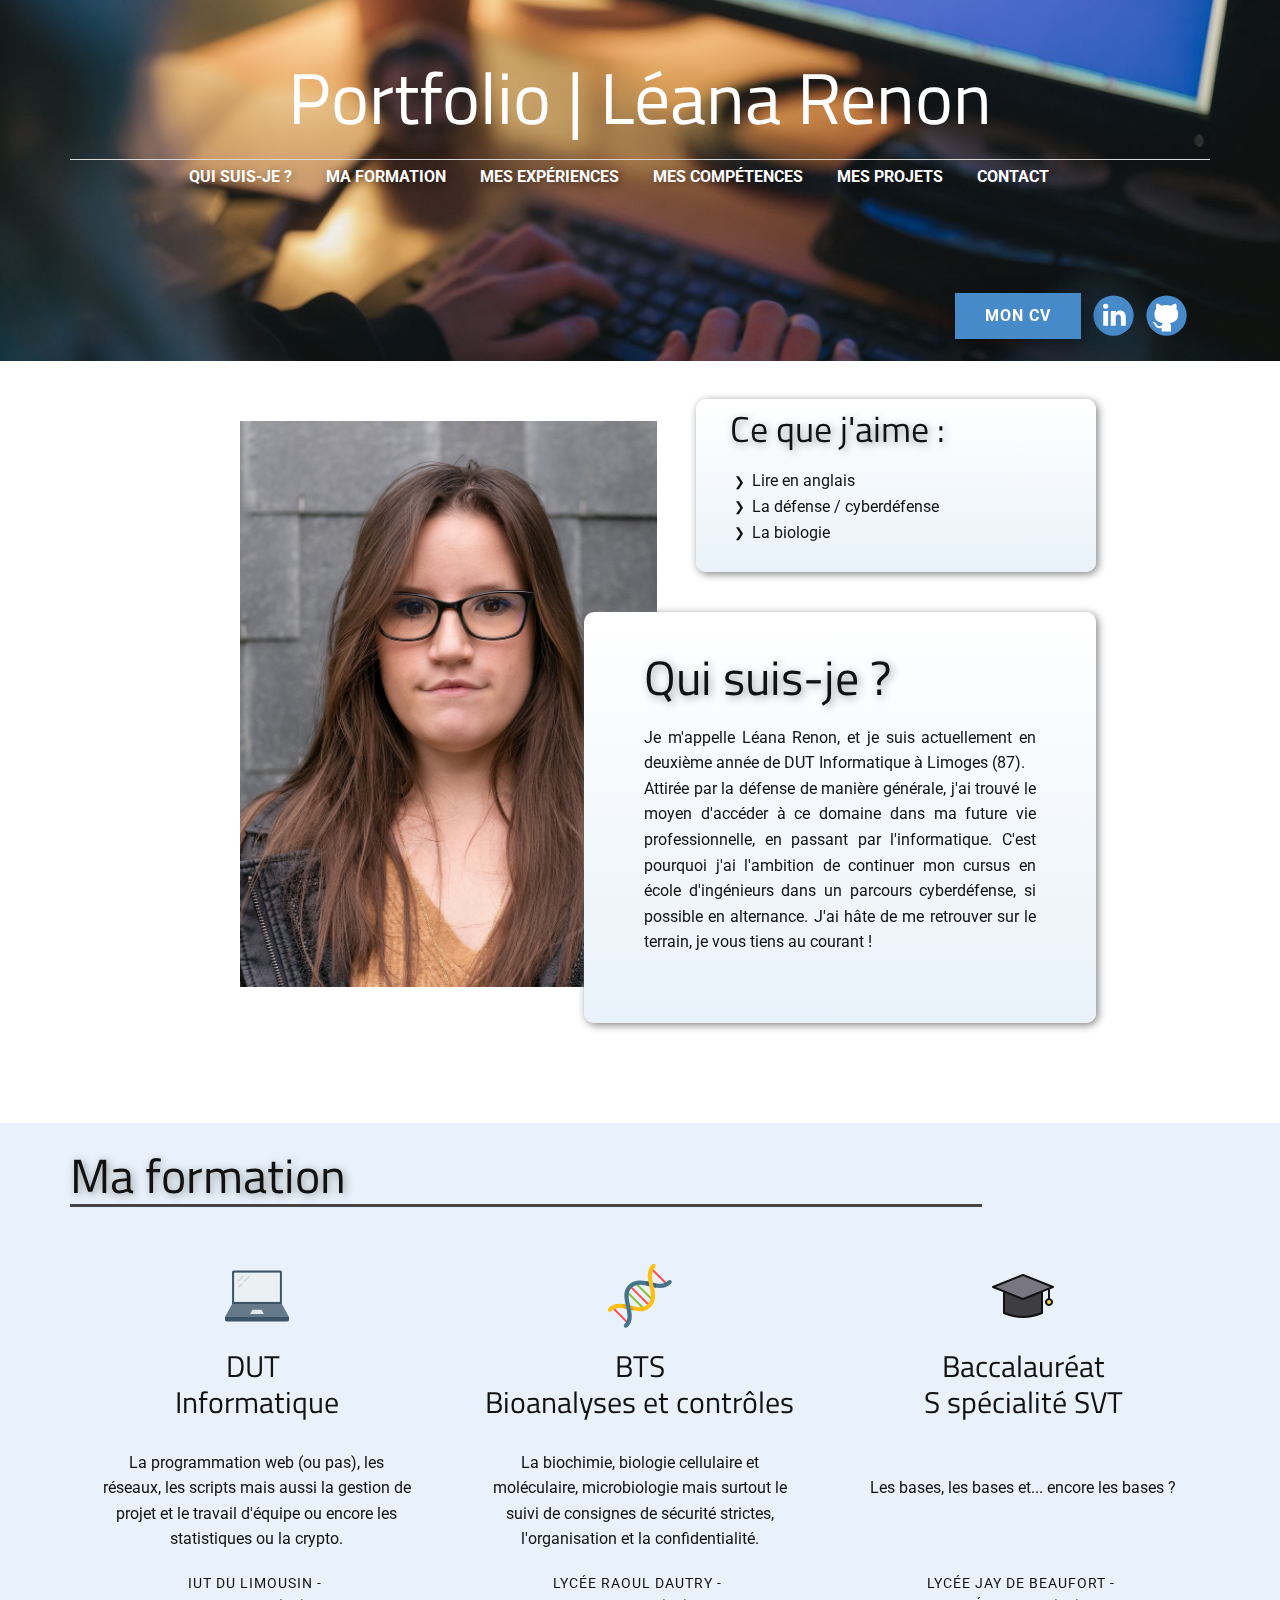
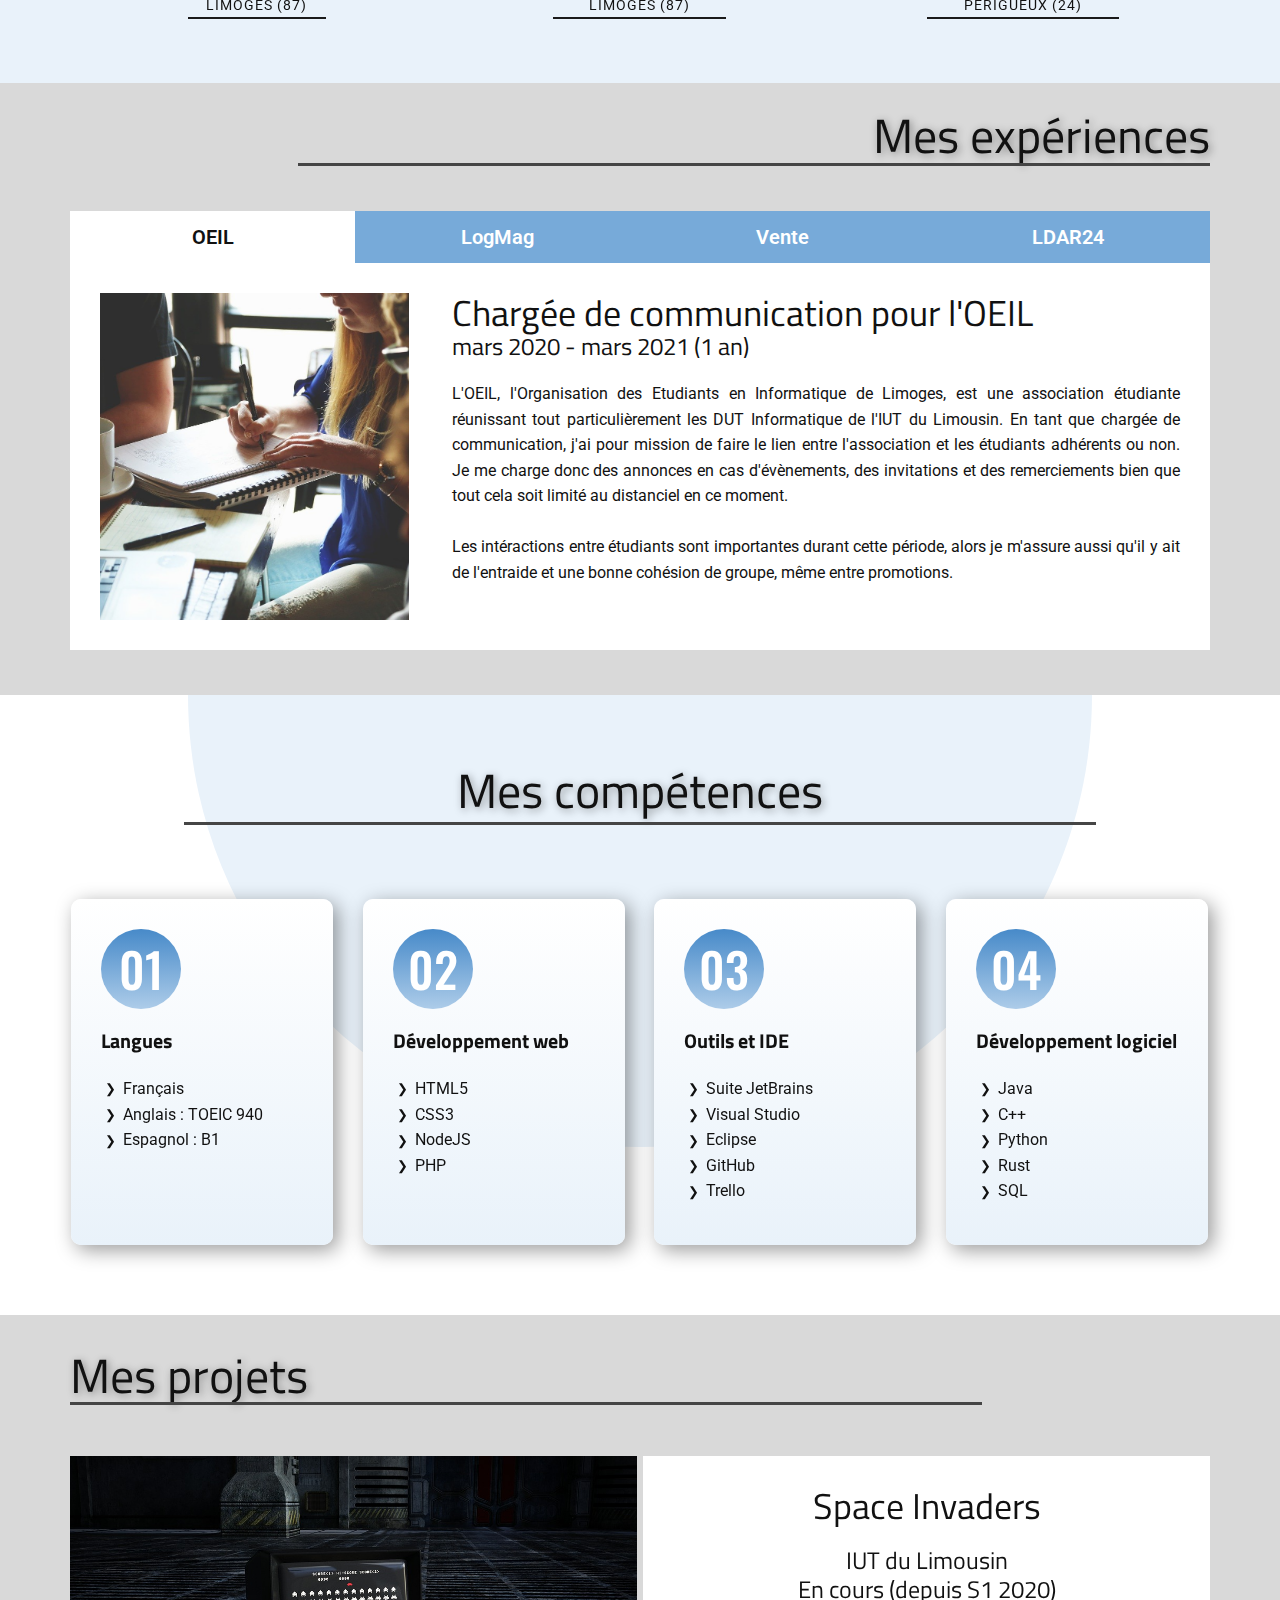
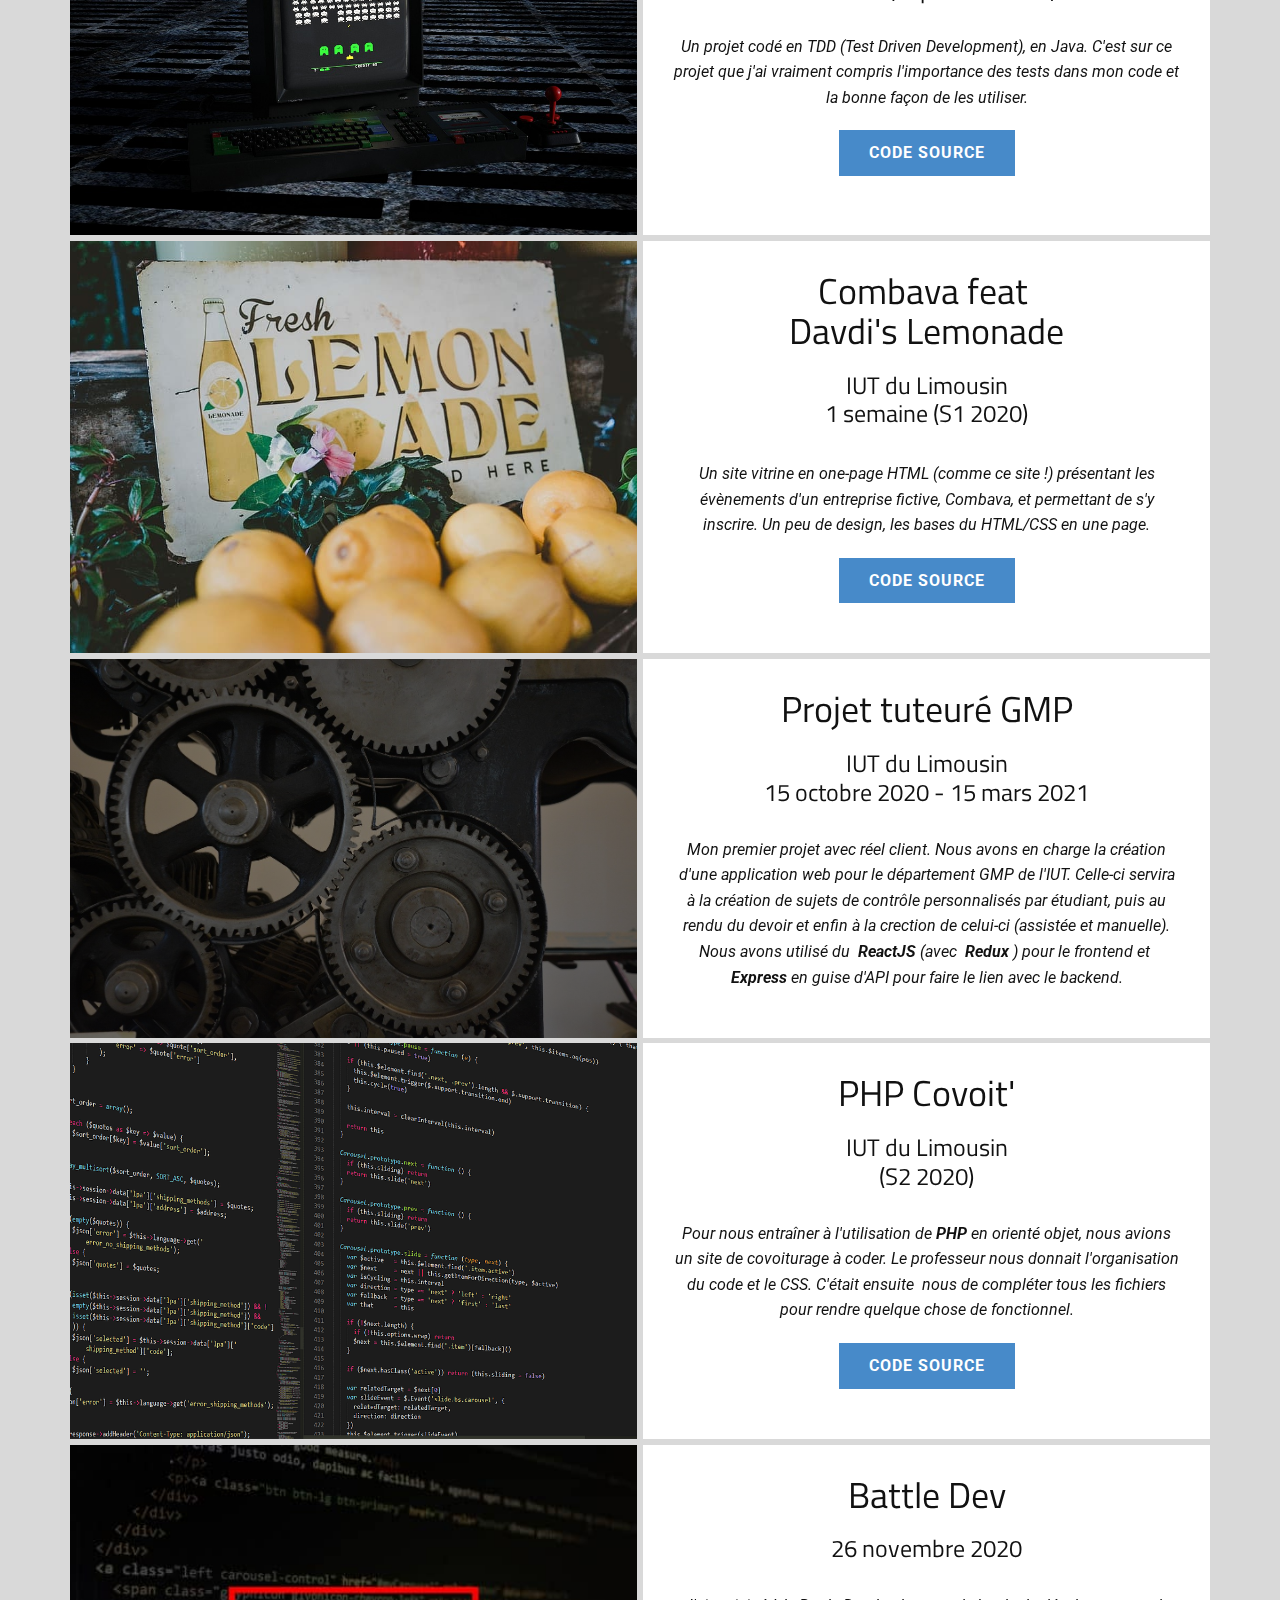
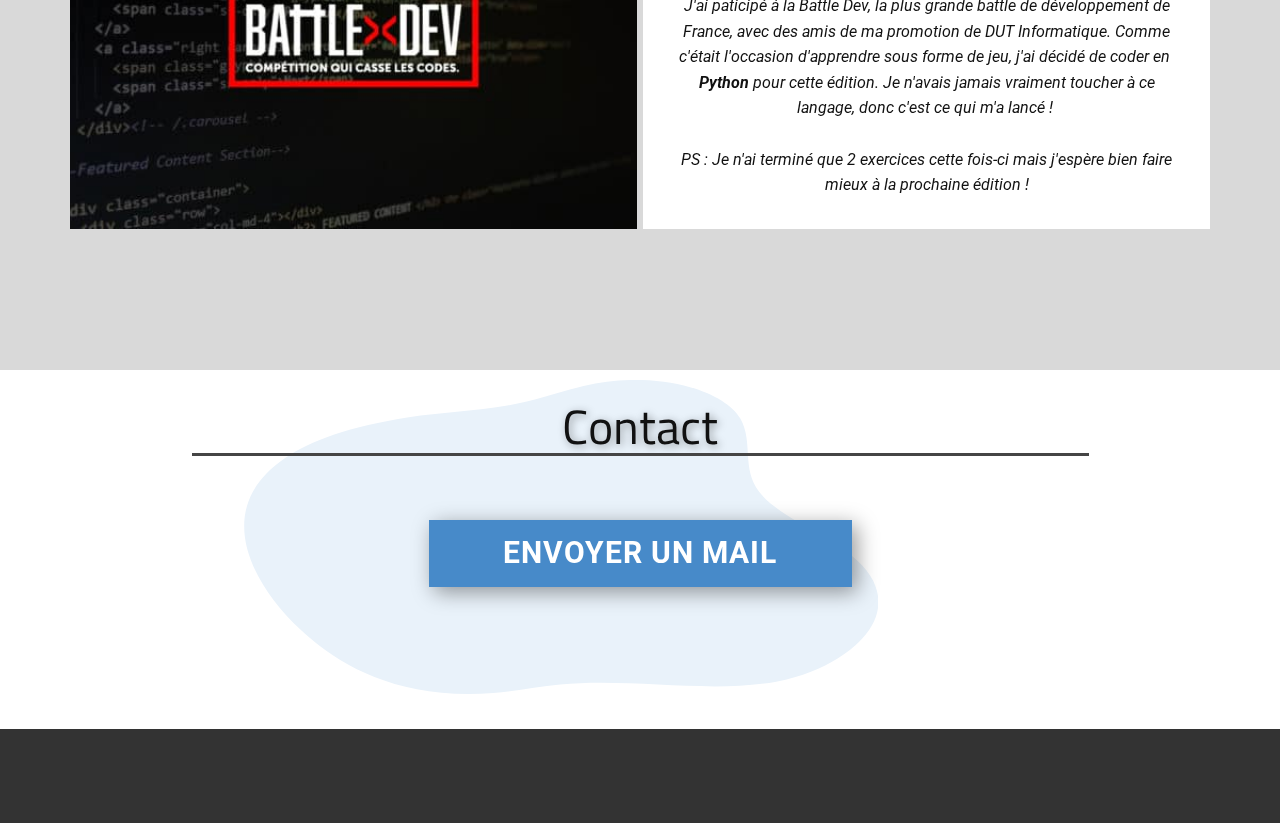
==== commit a7fd08dc: "ajout des projets + corrections" ====
--- a/index.html
+++ b/index.html
@@ -6,7 +6,7 @@
     <meta name="keywords" content="INTUITIVE">
     <meta name="description" content="">
     <meta name="page_type" content="np-template-header-footer-from-plugin">
-    <title>Léana Renon</title>
+    <title>index</title>
     <link rel="stylesheet" href="style.css" media="screen">
     <link rel="stylesheet" href="index.css" media="screen">
     <script class="u-script" type="text/javascript" src="jquery.js" defer=""></script>
@@ -21,142 +21,175 @@
         "@context": "http://schema.org",
         "@type": "Organization",
         "name": "Léana Renon",
-        "url": "index.html"
+        "url": "index.html",
+        "sameAs": [
+            "https://www.linkedin.com/in/leanarenon",
+            "https://github.com/lrenon"
+        ]
     }</script>
-    <meta property="og:title" content="Léana Renon">
+    <meta property="og:title" content="index">
     <meta property="og:type" content="website">
     <meta name="theme-color" content="#478ac9">
     <link rel="canonical" href="index.html">
     <meta property="og:url" content="index.html">
 </head>
 <body class="u-body">
-<header class="u-clearfix u-header u-image u-header" id="header" data-image-width="1600" data-image-height="1067"><h1
-        class="u-align-center u-headline u-text u-text-body-alt-color u-title u-text-1" data-animation-name="fadeIn"
-        data-animation-duration="1000" data-animation-delay="0" data-animation-direction="">
-    <a href="/">Portfolio | Léana Renon</a>
-</h1>
-    <div class="u-align-left u-border-1 u-border-grey-15 u-line u-line-horizontal u-line-1"></div>
-    <nav class="u-align-left u-menu u-menu-one-level u-offcanvas u-offcanvas-shift u-menu-1" data-responsive-from="MD">
-        <div class="menu-collapse"
-             style="font-size: 1rem; letter-spacing: 0px; text-transform: uppercase; font-weight: 700;">
-            <a class="u-button-style u-custom-active-border-color u-custom-border u-custom-border-color u-custom-borders u-custom-hover-border-color u-custom-left-right-menu-spacing u-custom-padding-bottom u-custom-text-active-color u-custom-text-color u-custom-text-hover-color u-custom-text-shadow u-custom-text-shadow-blur u-custom-text-shadow-color u-custom-text-shadow-transparency u-custom-text-shadow-x u-custom-text-shadow-y u-custom-top-bottom-menu-spacing u-nav-link u-text-body-alt-color"
-               href="#" style="font-size: calc(1em + 4px);">
-                <svg class="u-svg-link" preserveAspectRatio="xMidYMin slice" viewBox="0 0 302 302" style="">
-                    <use xmlns:xlink="http://www.w3.org/1999/xlink" xlink:href="#svg-622f"></use>
-                </svg>
-                <svg xmlns="http://www.w3.org/2000/svg" xmlns:xlink="http://www.w3.org/1999/xlink" version="1.1"
-                     id="svg-622f" x="0px" y="0px" viewBox="0 0 302 302" style="enable-background:new 0 0 302 302;"
-                     xml:space="preserve" class="u-svg-content"><g><rect y="36" width="302" height="30"></rect><rect
-                        y="236" width="302" height="30"></rect><rect y="136" width="302" height="30"></rect>
+<header class="u-align-center-xs u-clearfix u-header u-image u-header" id="header" data-image-width="1600"
+        data-image-height="1067">
+    <div class="u-clearfix u-sheet u-sheet-1">
+        <h1 class="u-align-center u-headline u-text u-text-body-alt-color u-title u-text-1" data-animation-name="fadeIn"
+            data-animation-duration="1000" data-animation-delay="0" data-animation-direction="">
+            <a href="/">Portfolio | Léana Renon</a>
+        </h1>
+        <div class="u-align-center-lg u-align-center-md u-align-center-sm u-align-center-xs u-align-left-xl u-border-1 u-border-grey-15 u-expanded-width-xs u-line u-line-horizontal u-line-1"></div>
+        <nav class="u-align-center-lg u-align-center-md u-align-center-sm u-align-center-xs u-align-left-xl u-menu u-menu-one-level u-offcanvas u-offcanvas-shift u-menu-1"
+             data-responsive-from="MD">
+            <div class="menu-collapse"
+                 style="font-size: 1rem; letter-spacing: 0px; text-transform: uppercase; font-weight: 700;">
+                <a class="u-button-style u-custom-active-border-color u-custom-border u-custom-border-color u-custom-borders u-custom-hover-border-color u-custom-left-right-menu-spacing u-custom-padding-bottom u-custom-text-active-color u-custom-text-color u-custom-text-hover-color u-custom-text-shadow u-custom-text-shadow-blur u-custom-text-shadow-color u-custom-text-shadow-transparency u-custom-text-shadow-x u-custom-text-shadow-y u-custom-top-bottom-menu-spacing u-nav-link u-text-body-alt-color"
+                   href="#" style="font-size: calc(1em + 4px);">
+                    <svg class="u-svg-link" preserveAspectRatio="xMidYMin slice" viewBox="0 0 302 302" style="">
+                        <use xmlns:xlink="http://www.w3.org/1999/xlink" xlink:href="#svg-622f"></use>
+                    </svg>
+                    <svg xmlns="http://www.w3.org/2000/svg" xmlns:xlink="http://www.w3.org/1999/xlink" version="1.1"
+                         id="svg-622f" x="0px" y="0px" viewBox="0 0 302 302" style="enable-background:new 0 0 302 302;"
+                         xml:space="preserve" class="u-svg-content"><g><rect y="36" width="302" height="30"></rect><rect
+                            y="236" width="302" height="30"></rect><rect y="136" width="302" height="30"></rect>
 </g>
-                    <g></g>
-                    <g></g>
-                    <g></g>
-                    <g></g>
-                    <g></g>
-                    <g></g>
-                    <g></g>
-                    <g></g>
-                    <g></g>
-                    <g></g>
-                    <g></g>
-                    <g></g>
-                    <g></g>
-                    <g></g>
-                    <g></g></svg>
+                        <g></g>
+                        <g></g>
+                        <g></g>
+                        <g></g>
+                        <g></g>
+                        <g></g>
+                        <g></g>
+                        <g></g>
+                        <g></g>
+                        <g></g>
+                        <g></g>
+                        <g></g>
+                        <g></g>
+                        <g></g>
+                        <g></g></svg>
+                </a>
+            </div>
+            <div class="u-custom-menu u-nav-container">
+                <ul class="u-custom-font u-nav u-spacing-30 u-text-font u-unstyled u-nav-1">
+                    <li class="u-nav-item"><a
+                            class="u-border-2 u-border-active-grey-90 u-border-hover-palette-1-light-1 u-border-no-left u-border-no-right u-border-no-top u-button-style u-nav-link u-text-active-white u-text-body-alt-color u-text-hover-white"
+                            href="index.html#quisuisje" data-page-id="14268571"
+                            style="padding: 10px 0px; text-shadow: 2px 2px 8px rgba(0,0,0,0.4);">Qui suis-je ?</a>
+                    </li>
+                    <li class="u-nav-item"><a
+                            class="u-border-2 u-border-active-grey-90 u-border-hover-palette-1-light-1 u-border-no-left u-border-no-right u-border-no-top u-button-style u-nav-link u-text-active-white u-text-body-alt-color u-text-hover-white"
+                            href="index.html#formation" data-page-id="14268571"
+                            style="padding: 10px 0px; text-shadow: 2px 2px 8px rgba(0,0,0,0.4);">Ma formation</a>
+                    </li>
+                    <li class="u-nav-item"><a
+                            class="u-border-2 u-border-active-grey-90 u-border-hover-palette-1-light-1 u-border-no-left u-border-no-right u-border-no-top u-button-style u-nav-link u-text-active-white u-text-body-alt-color u-text-hover-white"
+                            href="index.html#experiences" data-page-id="14268571"
+                            style="padding: 10px 0px; text-shadow: 2px 2px 8px rgba(0,0,0,0.4);">Mes expériences</a>
+                    </li>
+                    <li class="u-nav-item"><a
+                            class="u-border-2 u-border-active-grey-90 u-border-hover-palette-1-light-1 u-border-no-left u-border-no-right u-border-no-top u-button-style u-nav-link u-text-active-white u-text-body-alt-color u-text-hover-white"
+                            href="index.html#competences" data-page-id="14268571"
+                            style="padding: 10px 0px; text-shadow: 2px 2px 8px rgba(0,0,0,0.4);">Mes compétences</a>
+                    </li>
+                    <li class="u-nav-item"><a
+                            class="u-border-2 u-border-active-grey-90 u-border-hover-palette-1-light-1 u-border-no-left u-border-no-right u-border-no-top u-button-style u-nav-link u-text-active-white u-text-body-alt-color u-text-hover-white"
+                            href="index.html#projets" data-page-id="14268571"
+                            style="padding: 10px 0px; text-shadow: 2px 2px 8px rgba(0,0,0,0.4);">Mes projets</a>
+                    </li>
+                    <li class="u-nav-item"><a
+                            class="u-border-2 u-border-active-grey-90 u-border-hover-palette-1-light-1 u-border-no-left u-border-no-right u-border-no-top u-button-style u-nav-link u-text-active-white u-text-body-alt-color u-text-hover-white"
+                            href="index.html#contact" data-page-id="14268571"
+                            style="padding: 10px 0px; text-shadow: 2px 2px 8px rgba(0,0,0,0.4);">Contact</a>
+                    </li>
+                </ul>
+            </div>
+            <div class="u-custom-menu u-nav-container-collapse">
+                <div class="u-align-center u-black u-container-style u-inner-container-layout u-opacity u-opacity-95 u-sidenav">
+                    <div class="u-sidenav-overflow">
+                        <div class="u-menu-close"></div>
+                        <ul class="u-align-center u-nav u-popupmenu-items u-unstyled u-nav-2">
+                            <li class="u-nav-item"><a class="u-button-style u-nav-link" href="index.html#quisuisje"
+                                                      data-page-id="14268571"
+                                                      style="padding: 10px 0px; text-shadow: 2px 2px 8px rgba(0,0,0,0.4);">Qui
+                                suis-je ?</a>
+                            </li>
+                            <li class="u-nav-item"><a class="u-button-style u-nav-link" href="index.html#formation"
+                                                      data-page-id="14268571"
+                                                      style="padding: 10px 0px; text-shadow: 2px 2px 8px rgba(0,0,0,0.4);">Ma
+                                formation</a>
+                            </li>
+                            <li class="u-nav-item"><a class="u-button-style u-nav-link" href="index.html#experiences"
+                                                      data-page-id="14268571"
+                                                      style="padding: 10px 0px; text-shadow: 2px 2px 8px rgba(0,0,0,0.4);">Mes
+                                expériences</a>
+                            </li>
+                            <li class="u-nav-item"><a class="u-button-style u-nav-link" href="index.html#competences"
+                                                      data-page-id="14268571"
+                                                      style="padding: 10px 0px; text-shadow: 2px 2px 8px rgba(0,0,0,0.4);">Mes
+                                compétences</a>
+                            </li>
+                            <li class="u-nav-item"><a class="u-button-style u-nav-link" href="index.html#projets"
+                                                      data-page-id="14268571"
+                                                      style="padding: 10px 0px; text-shadow: 2px 2px 8px rgba(0,0,0,0.4);">Mes
+                                projets</a>
+                            </li>
+                            <li class="u-nav-item"><a class="u-button-style u-nav-link" href="index.html#contact"
+                                                      data-page-id="14268571"
+                                                      style="padding: 10px 0px; text-shadow: 2px 2px 8px rgba(0,0,0,0.4);">Contact</a>
+                            </li>
+                        </ul>
+                    </div>
+                </div>
+                <div class="u-black u-menu-overlay u-opacity u-opacity-70"></div>
+            </div>
+        </nav>
+        <div class="u-social-icons u-spacing-12 u-social-icons-1" data-animation-name="flash"
+             data-animation-duration="2000" data-animation-delay="0" data-animation-direction="">
+            <a class="u-social-url" target="_blank" title="LinkedIn" href="https://www.linkedin.com/in/leanarenon"><span
+                    class="u-icon u-icon-circle u-social-icon u-social-linkedin u-text-palette-1-base u-icon-1"><svg
+                    class="u-svg-link" preserveAspectRatio="xMidYMin slice" viewBox="0 0 112 112" style=""><use
+                    xmlns:xlink="http://www.w3.org/1999/xlink" xlink:href="#svg-132b"></use></svg><svg
+                    class="u-svg-content" id="svg-132b" style=""><circle fill="currentColor" cx="56.1" cy="56.1"
+                                                                         r="55"></circle><path fill="#FFFFFF" d="M41.3,83.7H27.9V43.4h13.4V83.7z M34.6,37.9L34.6,37.9c-4.6,0-7.5-3.1-7.5-7c0-4,3-7,7.6-7s7.4,3,7.5,7
+            C42.2,34.8,39.2,37.9,34.6,37.9z M89.6,83.7H76.2V62.2c0-5.4-1.9-9.1-6.8-9.1c-3.7,0-5.9,2.5-6.9,4.9c-0.4,0.9-0.4,2.1-0.4,3.3v22.5
+            H48.7c0,0,0.2-36.5,0-40.3h13.4v5.7c1.8-2.7,5-6.7,12.1-6.7c8.8,0,15.4,5.8,15.4,18.1V83.7z"></path></svg></span>
             </a>
-        </div>
-        <div class="u-custom-menu u-nav-container">
-            <ul class="u-custom-font u-nav u-spacing-30 u-text-font u-unstyled u-nav-1">
-                <li class="u-nav-item"><a
-                        class="u-border-2 u-border-active-grey-90 u-border-hover-palette-1-light-1 u-border-no-left u-border-no-right u-border-no-top u-button-style u-nav-link u-text-active-white u-text-body-alt-color u-text-hover-white"
-                        href="index.html#sec-17c4" data-page-id="14268571"
-                        style="padding: 10px 0px; text-shadow: 2px 2px 8px rgba(0,0,0,0.4);">Qui suis-je ?</a>
-                </li>
-                <li class="u-nav-item"><a
-                        class="u-border-2 u-border-active-grey-90 u-border-hover-palette-1-light-1 u-border-no-left u-border-no-right u-border-no-top u-button-style u-nav-link u-text-active-white u-text-body-alt-color u-text-hover-white"
-                        href="index.html#sec-937f" data-page-id="14268571"
-                        style="padding: 10px 0px; text-shadow: 2px 2px 8px rgba(0,0,0,0.4);">Ma formation</a>
-                </li>
-                <li class="u-nav-item"><a
-                        class="u-border-2 u-border-active-grey-90 u-border-hover-palette-1-light-1 u-border-no-left u-border-no-right u-border-no-top u-button-style u-nav-link u-text-active-white u-text-body-alt-color u-text-hover-white"
-                        href="index.html#sec-4a3e" data-page-id="14268571"
-                        style="padding: 10px 0px; text-shadow: 2px 2px 8px rgba(0,0,0,0.4);">Mes expériences</a>
-                </li>
-                <li class="u-nav-item"><a
-                        class="u-border-2 u-border-active-grey-90 u-border-hover-palette-1-light-1 u-border-no-left u-border-no-right u-border-no-top u-button-style u-nav-link u-text-active-white u-text-body-alt-color u-text-hover-white"
-                        href="index.html#carousel_11db" data-page-id="14268571"
-                        style="padding: 10px 0px; text-shadow: 2px 2px 8px rgba(0,0,0,0.4);">Mes compétences</a>
-                </li>
-                <li class="u-nav-item"><a
-                        class="u-border-2 u-border-active-grey-90 u-border-hover-palette-1-light-1 u-border-no-left u-border-no-right u-border-no-top u-button-style u-nav-link u-text-active-white u-text-body-alt-color u-text-hover-white"
-                        href="#" style="padding: 10px 0px; text-shadow: 2px 2px 8px rgba(0,0,0,0.4);">Mes projets</a>
-                </li>
-                <li class="u-nav-item"><a
-                        class="u-border-2 u-border-active-grey-90 u-border-hover-palette-1-light-1 u-border-no-left u-border-no-right u-border-no-top u-button-style u-nav-link u-text-active-white u-text-body-alt-color u-text-hover-white"
-                        href="index.html#sec-99f0" data-page-id="14268571"
-                        style="padding: 10px 0px; text-shadow: 2px 2px 8px rgba(0,0,0,0.4);">Contactez moi !</a>
-                </li>
-            </ul>
-        </div>
-        <div class="u-custom-menu u-nav-container-collapse">
-            <div class="u-align-center u-black u-container-style u-inner-container-layout u-opacity u-opacity-95 u-sidenav">
-                <div class="u-sidenav-overflow">
-                    <div class="u-menu-close"></div>
-                    <ul class="u-align-center u-nav u-popupmenu-items u-unstyled u-nav-2">
-                        <li class="u-nav-item"><a class="u-button-style u-nav-link" href="index.html#sec-17c4"
-                                                  data-page-id="14268571"
-                                                  style="padding: 10px 0px; text-shadow: 2px 2px 8px rgba(0,0,0,0.4);">Qui
-                            suis-je ?</a>
-                        </li>
-                        <li class="u-nav-item"><a class="u-button-style u-nav-link" href="index.html#sec-937f"
-                                                  data-page-id="14268571"
-                                                  style="padding: 10px 0px; text-shadow: 2px 2px 8px rgba(0,0,0,0.4);">Ma
-                            formation</a>
-                        </li>
-                        <li class="u-nav-item"><a class="u-button-style u-nav-link" href="index.html#sec-4a3e"
-                                                  data-page-id="14268571"
-                                                  style="padding: 10px 0px; text-shadow: 2px 2px 8px rgba(0,0,0,0.4);">Mes
-                            expériences</a>
-                        </li>
-                        <li class="u-nav-item"><a class="u-button-style u-nav-link" href="index.html#carousel_11db"
-                                                  data-page-id="14268571"
-                                                  style="padding: 10px 0px; text-shadow: 2px 2px 8px rgba(0,0,0,0.4);">Mes
-                            compétences</a>
-                        </li>
-                        <li class="u-nav-item"><a class="u-button-style u-nav-link" href="#"
-                                                  style="padding: 10px 0px; text-shadow: 2px 2px 8px rgba(0,0,0,0.4);">Mes
-                            projets</a>
-                        </li>
-                        <li class="u-nav-item"><a class="u-button-style u-nav-link" href="index.html#sec-99f0"
-                                                  data-page-id="14268571"
-                                                  style="padding: 10px 0px; text-shadow: 2px 2px 8px rgba(0,0,0,0.4);">Contactez
-                            moi !</a>
-                        </li>
-                    </ul>
-                </div>
-            </div>
-            <div class="u-black u-menu-overlay u-opacity u-opacity-70"></div>
-        </div>
-    </nav>
+            <a class="u-social-url" target="_blank" title="Github" href="https://github.com/lrenon"><span
+                    class="u-icon u-icon-circle u-social-github u-social-icon u-text-palette-1-base u-icon-2"><svg
+                    class="u-svg-link" preserveAspectRatio="xMidYMin slice" viewBox="0 0 112 112" style=""><use
+                    xmlns:xlink="http://www.w3.org/1999/xlink" xlink:href="#svg-23ab"></use></svg><svg
+                    class="u-svg-content" id="svg-23ab" style=""><circle fill="currentColor" cx="56.1" cy="56.1"
+                                                                         r="55"></circle><path fill="#FFFFFF" d="M88,51.3c0-5.5-1.9-10.2-5.3-13.7c0.6-1.3,2.3-6.5-0.5-13.5c0,0-4.2-1.4-14,5.3c-4.1-1.1-8.4-1.7-12.7-1.8
+	c-4.3,0-8.7,0.6-12.7,1.8c-9.7-6.6-14-5.3-14-5.3c-2.8,7-1,12.2-0.5,13.5C25,41.2,23,45.7,23,51.3c0,19.6,11.9,23.9,23.3,25.2
+	c-1.5,1.3-2.8,3.5-3.2,6.8c-3,1.3-10.2,3.6-14.9-4.3c0,0-2.7-4.9-7.8-5.3c0,0-5-0.1-0.4,3.1c0,0,3.3,1.6,5.6,7.5c0,0,3,9.1,17.2,6
+	c0,4.3,0.1,8.3,0.1,9.5h25.2c0-1.7,0.1-7.2,0.1-14c0-4.7-1.7-7.9-3.4-9.4C76,75.2,88,70.9,88,51.3z"></path></svg></span>
+            </a>
+        </div>
+        <a href="files/renon_cv_v1.pdf"
+           class="u-btn u-button-style u-file-link u-hover-palette-1-dark-1 u-text-body-alt-color u-text-hover-white u-btn-1"
+           target="_blank" data-animation-name="flash" data-animation-duration="2000" data-animation-delay="0"
+           data-animation-direction="">Mon CV</a>
+    </div>
 </header>
-<section class="u-clearfix u-section-1" id="sec-17c4">
-    <div class="u-clearfix u-sheet u-sheet-1">
+<section class="quisuisje u-clearfix u-section-1" id="quisuisje">
+    <div class="u-clearfix u-sheet u-valign-middle-md u-sheet-1">
         <div class="u-clearfix u-expanded-width-sm u-expanded-width-xs u-gutter-0 u-layout-wrap u-layout-wrap-1">
             <div class="u-gutter-0 u-layout">
                 <div class="u-layout-row">
-                    <div class="u-align-center-sm u-align-center-xs u-container-style u-image u-layout-cell u-size-30 u-image-1">
-                        <div class="u-container-layout u-container-layout-1"></div>
-                    </div>
-                    <div class="u-container-style u-layout-cell u-size-30 u-layout-cell-2">
-                        <div class="u-container-layout u-container-layout-2"></div>
+                    <div class="u-container-style u-image u-layout-cell u-size-60 u-image-1" data-animation-name="pulse"
+                         data-animation-duration="1000" data-animation-delay="0" data-animation-direction="">
+                        <div class="u-container-layout u-valign-top-sm u-valign-top-xs u-container-layout-1"></div>
                     </div>
                 </div>
             </div>
         </div>
         <div class="u-container-style u-expanded-width-sm u-expanded-width-xs u-gradient u-group u-radius-10 u-shape-round u-group-1">
-            <div class="u-container-layout u-container-layout-3">
-                <h1 class="u-text u-text-1">Qui suis-je ?</h1>
+            <div class="u-container-layout u-container-layout-2">
+                <h1 class="u-align-center-sm u-align-center-xs u-text u-text-1">Qui suis-je ?</h1>
                 <p class="u-align-justify u-text u-text-2">Je m'appelle Léana Renon, et je suis actuellement en deuxième
                     année de DUT Informatique à Limoges (87).<br>Attirée par la défense de manière générale, j'ai trouvé
                     le moyen d'accéder à ce domaine dans ma future vie professionnelle, en passant par l'informatique.
@@ -166,16 +199,43 @@
                 </p>
             </div>
         </div>
+        <div class="u-container-style u-gradient u-group u-radius-10 u-shape-round u-group-2">
+            <div class="u-container-layout u-container-layout-3">
+                <h2 class="u-align-left-md u-align-left-sm u-align-left-xs u-text u-text-3">Ce que j'aime :</h2>
+                <ul class="u-custom-list u-text u-text-4">
+                    <li>
+                        <div class="class u-list-icon">
+                            <div>❯</div>
+                        </div>
+                        Lire en anglais
+                    </li>
+                    <li>
+                        <div class="class u-list-icon">
+                            <div>❯</div>
+                        </div>
+                        La défense / cyberdéfense
+                    </li>
+                    <li>
+                        <div class="class u-list-icon">
+                            <div>❯</div>
+                        </div>
+                        La biologie
+                    </li>
+                </ul>
+            </div>
+        </div>
     </div>
 </section>
-<section class="u-align-center u-clearfix u-palette-1-light-3 u-section-2" id="sec-937f">
+<section class="formation u-align-center u-clearfix u-palette-1-light-3 u-section-2" id="formation">
     <div class="u-clearfix u-sheet u-sheet-1">
         <h1 class="u-align-left u-text u-text-1">Ma formation<br>
         </h1>
         <div class="u-border-3 u-border-grey-dark-1 u-line u-line-horizontal u-line-1"></div>
         <div class="u-expanded-width u-list u-repeater u-list-1">
-            <div class="u-align-center u-container-style u-list-item u-repeater-item">
-                <div class="u-container-layout u-similar-container u-valign-middle u-container-layout-1"><span
+            <div class="u-align-center u-container-style u-list-item u-repeater-item u-list-item-1"
+                 data-animation-name="fadeIn" data-animation-duration="1000" data-animation-delay="0"
+                 data-animation-direction="">
+                <div class="u-container-layout u-similar-container u-valign-bottom-lg u-valign-bottom-md u-valign-bottom-sm u-valign-bottom-xs u-valign-middle-xl u-container-layout-1"><span
                         class="u-icon u-icon-circle u-icon-1"><svg class="u-svg-link"
                                                                    preserveAspectRatio="xMidYMin slice"
                                                                    viewBox="0 0 468.293 468.293" style=""><use
@@ -203,15 +263,19 @@
           </span>
                     <h3 class="u-align-center u-text u-text-2">DUT&nbsp;<br>Informatique
                     </h3>
-                    <p class="u-text u-text-3">La programmation web (ou pas), les réseaux, les scripts mais aussi la
-                        gestion de projet et le travail d'équipe ou encore les statistiques ou la crypto.</p>
+                    <p class="u-align-center-lg u-align-center-md u-align-center-sm u-align-center-xs u-text u-text-3">
+                        La programmation web (ou pas), les réseaux, les scripts mais aussi la gestion de projet et le
+                        travail d'équipe ou encore les statistiques ou la crypto.</p>
                     <a href="https://www.iut.unilim.fr/"
                        class="u-active-none u-border-2 u-border-grey-90 u-btn u-btn-rectangle u-button-style u-hover-none u-none u-text-body-color u-btn-1"
-                       target="_blank">IUT du Limousin - limoges (87)</a>
-                </div>
-            </div>
-            <div class="u-align-center u-container-style u-list-item u-repeater-item">
-                <div class="u-container-layout u-similar-container u-valign-middle u-container-layout-2"><span
+                       target="_blank">IUT du Limousin -&nbsp;<br>limoges (87)
+                    </a>
+                </div>
+            </div>
+            <div class="u-align-center u-container-style u-list-item u-repeater-item u-list-item-2"
+                 data-animation-name="fadeIn" data-animation-duration="1000" data-animation-delay="0"
+                 data-animation-direction="">
+                <div class="u-container-layout u-similar-container u-valign-bottom-lg u-valign-bottom-md u-valign-bottom-sm u-valign-bottom-xs u-valign-middle-xl u-container-layout-2"><span
                         class="u-icon u-icon-circle u-icon-2"><svg class="u-svg-link"
                                                                    preserveAspectRatio="xMidYMin slice"
                                                                    viewBox="1 1 511.99975 511" style=""><use
@@ -247,15 +311,19 @@
           </span>
                     <h3 class="u-align-center u-text u-text-4">BTS<br>Bioanalyses et contrôles
                     </h3>
-                    <p class="u-text u-text-5">La biochimie, biologie cellulaire et moléculaire, microbiologie mais
-                        surtout le suivi de consignes de sécurité strictes, l'organisation et la confidentialité.</p>
+                    <p class="u-align-center-lg u-align-center-md u-align-center-sm u-align-center-xs u-text u-text-5">
+                        La biochimie, biologie cellulaire et moléculaire, microbiologie mais surtout le suivi de
+                        consignes de sécurité strictes, l'organisation et la confidentialité.</p>
                     <a href="http://web.lyc-dautry.ac-limoges.fr/"
                        class="u-active-none u-border-2 u-border-grey-90 u-btn u-btn-rectangle u-button-style u-hover-none u-none u-text-body-color u-btn-2"
-                       target="_blank">Lycée Raoul Dautry - Limoges (87)</a>
-                </div>
-            </div>
-            <div class="u-align-center u-container-style u-list-item u-repeater-item">
-                <div class="u-container-layout u-similar-container u-valign-middle u-container-layout-3"><span
+                       target="_blank">Lycée Raoul Dautry -&nbsp;<br>Limoges (87)
+                    </a>
+                </div>
+            </div>
+            <div class="u-align-center u-container-style u-list-item u-repeater-item u-list-item-3"
+                 data-animation-name="fadeIn" data-animation-duration="1000" data-animation-delay="0"
+                 data-animation-direction="">
+                <div class="u-container-layout u-similar-container u-valign-bottom-lg u-valign-bottom-md u-valign-bottom-sm u-valign-bottom-xs u-valign-middle-xl u-container-layout-3"><span
                         class="u-icon u-icon-circle u-icon-3"><svg class="u-svg-link"
                                                                    preserveAspectRatio="xMidYMin slice"
                                                                    viewBox="0 0 512 512" style=""><use
@@ -271,20 +339,21 @@
           </span>
                     <h3 class="u-align-center u-text u-text-6">Baccalauréat<br>S spécialité SVT
                     </h3>
-                    <p class="u-text u-text-7">
+                    <p class="u-align-center-lg u-align-center-md u-align-center-sm u-align-center-xs u-text u-text-7">
                         <br>Les bases, les bases et... encore les bases&nbsp;?<br>
                         <br>
                         <br>
                     </p>
                     <a href="https://lyceejaydebeaufort.fr/"
                        class="u-active-none u-border-2 u-border-grey-90 u-btn u-btn-rectangle u-button-style u-hover-none u-none u-text-body-color u-btn-3"
-                       target="_blank">Lycée jay de beaufort - Périgueux (24)</a>
+                       target="_blank">Lycée jay de beaufort -&nbsp;<br>Périgueux (24)
+                    </a>
                 </div>
             </div>
         </div>
     </div>
 </section>
-<section class="u-align-center u-clearfix u-grey-15 u-section-3" id="sec-4a3e">
+<section class="u-align-center u-clearfix u-grey-15 u-section-3" id="experiences">
     <div class="u-clearfix u-sheet u-sheet-1">
         <h1 class="u-align-right u-text u-text-1">Mes expériences</h1>
         <div class="u-border-3 u-border-grey-dark-1 u-line u-line-horizontal u-line-1"></div>
@@ -397,7 +466,7 @@
         </div>
     </div>
 </section>
-<section class="u-align-center u-clearfix u-section-4" id="carousel_11db">
+<section class="competences u-align-center u-clearfix u-section-4" id="competences">
     <div class="u-clearfix u-sheet u-sheet-1">
         <div class="u-shape u-shape-svg u-text-palette-1-light-3 u-shape-1">
             <svg class="u-svg-link" preserveAspectRatio="none" viewBox="0 0 160 80" style="">
@@ -409,7 +478,9 @@
         </div>
         <h1 class="u-text u-text-1">Mes compétences</h1>
         <div class="u-expanded-width-md u-expanded-width-sm u-expanded-width-xs u-list u-repeater u-list-1">
-            <div class="u-align-left u-container-style u-gradient u-list-item u-radius-10 u-repeater-item u-shape-round u-list-item-1">
+            <div class="u-align-left u-container-style u-gradient u-list-item u-radius-10 u-repeater-item u-shape-round u-list-item-1"
+                 data-animation-name="jackInTheBox" data-animation-duration="1000" data-animation-delay="0"
+                 data-animation-direction="">
                 <div class="u-container-layout u-similar-container u-container-layout-1">
                     <div class="u-align-center u-container-style u-gradient u-group u-palette-1-base u-radius-50 u-shape-round u-group-1">
                         <div class="u-container-layout u-valign-middle u-container-layout-2">
@@ -442,7 +513,9 @@
                     </ul>
                 </div>
             </div>
-            <div class="u-align-left u-container-style u-gradient u-list-item u-radius-10 u-repeater-item u-shape-round u-list-item-2">
+            <div class="u-align-left u-container-style u-gradient u-list-item u-radius-10 u-repeater-item u-shape-round u-list-item-2"
+                 data-animation-name="jackInTheBox" data-animation-duration="1000" data-animation-delay="0"
+                 data-animation-direction="">
                 <div class="u-container-layout u-similar-container u-container-layout-3">
                     <div class="u-align-center u-container-style u-gradient u-group u-palette-1-base u-radius-50 u-shape-round u-group-2">
                         <div class="u-container-layout u-valign-middle u-container-layout-4">
@@ -483,7 +556,9 @@
                     </ul>
                 </div>
             </div>
-            <div class="u-align-left u-container-style u-gradient u-list-item u-radius-10 u-repeater-item u-shape-round u-list-item-3">
+            <div class="u-align-left u-container-style u-gradient u-list-item u-radius-10 u-repeater-item u-shape-round u-list-item-3"
+                 data-animation-name="jackInTheBox" data-animation-duration="1000" data-animation-delay="0"
+                 data-animation-direction="">
                 <div class="u-container-layout u-similar-container u-container-layout-5">
                     <div class="u-align-center u-container-style u-gradient u-group u-palette-1-base u-radius-50 u-shape-round u-group-3">
                         <div class="u-container-layout u-valign-middle u-container-layout-6">
@@ -530,7 +605,9 @@
                     </ul>
                 </div>
             </div>
-            <div class="u-align-left u-container-style u-gradient u-list-item u-radius-10 u-repeater-item u-shape-round u-list-item-4">
+            <div class="u-align-left u-container-style u-gradient u-list-item u-radius-10 u-repeater-item u-shape-round u-list-item-4"
+                 data-animation-name="jackInTheBox" data-animation-duration="1000" data-animation-delay="0"
+                 data-animation-direction="">
                 <div class="u-container-layout u-similar-container u-container-layout-7">
                     <div class="u-align-center u-container-style u-gradient u-group u-palette-1-base u-radius-50 u-shape-round u-group-4">
                         <div class="u-container-layout u-valign-middle u-container-layout-8">
@@ -581,8 +658,149 @@
         <div class="u-border-3 u-border-grey-dark-1 u-expanded-width-md u-expanded-width-sm u-expanded-width-xs u-line u-line-horizontal u-line-1"></div>
     </div>
 </section>
-<section class="u-align-left u-clearfix u-section-5" id="sec-99f0">
-    <div class="u-clearfix u-sheet u-valign-middle-xs u-sheet-1">
+<section class="u-align-center-xs u-clearfix u-grey-15 u-section-5" id="projets">
+    <div class="u-clearfix u-sheet u-sheet-1">
+        <h1 class="u-align-left u-text u-text-default u-text-1">Mes projets</h1>
+        <div class="u-border-3 u-border-grey-dark-1 u-line u-line-horizontal u-line-1"></div>
+        <div class="u-clearfix u-expanded-width u-gutter-6 u-layout-wrap u-layout-wrap-1">
+            <div class="u-gutter-0 u-layout">
+                <div class="u-layout-col">
+                    <div class="u-size-20">
+                        <div class="u-layout-row">
+                            <div class="u-align-center u-container-style u-image u-layout-cell u-size-30 u-image-1"
+                                 data-image-width="150" data-image-height="84">
+                                <div class="u-container-layout u-valign-middle u-container-layout-1"></div>
+                            </div>
+                            <div class="u-container-style u-layout-cell u-size-30 u-white u-layout-cell-2">
+                                <div class="u-container-layout u-container-layout-2">
+                                    <h2 class="u-align-center u-text u-text-2">Space Invaders<br>
+                                    </h2>
+                                    <h4 class="u-align-center u-text u-text-3">IUT du Limousin<br>En cours (depuis S1
+                                        2020)
+                                    </h4>
+                                    <p class="u-align-center u-text u-text-4">Un projet codé en TDD (Test Driven
+                                        Development), en Java. C'est sur ce projet que j'ai vraiment compris
+                                        l'importance des tests dans mon code et la bonne façon de les utiliser.</p>
+                                    <a href="https://github.com/lrenon/spaceinvaders"
+                                       class="u-align-center u-btn u-button-style u-hover-palette-1-dark-1 u-palette-1-base u-btn-1"
+                                       target="_blank">Code source</a>
+                                </div>
+                            </div>
+                        </div>
+                    </div>
+                    <div class="u-size-20">
+                        <div class="u-layout-row">
+                            <div class="u-align-center u-container-style u-image u-layout-cell u-size-30 u-image-2"
+                                 data-image-width="910" data-image-height="607">
+                                <div class="u-container-layout u-valign-middle u-container-layout-3"></div>
+                            </div>
+                            <div class="u-container-style u-layout-cell u-size-30 u-white u-layout-cell-4">
+                                <div class="u-container-layout u-container-layout-4">
+                                    <h2 class="u-align-center u-text u-text-5">Combava feat&nbsp;<br>Davdi's Lemonade
+                                    </h2>
+                                    <h4 class="u-align-center u-text u-text-6">IUT du Limousin<br>1 semaine (S1 2020)
+                                    </h4>
+                                    <p class="u-align-center u-text u-text-7">Un site vitrine en one-page HTML (comme ce
+                                        site !) présentant les évènements d'un entreprise fictive, Combava, et
+                                        permettant de s'y inscrire. Un peu de design, les bases du HTML/CSS en une
+                                        page.</p>
+                                    <a href="https://github.com/lrenon/Combava"
+                                       class="u-btn u-button-style u-hover-palette-1-dark-1 u-palette-1-base u-btn-2"
+                                       target="_blank">code source</a>
+                                </div>
+                            </div>
+                        </div>
+                    </div>
+                    <div class="u-size-20">
+                        <div class="u-layout-row">
+                            <div class="u-align-center u-container-style u-image u-layout-cell u-shading u-size-30 u-image-3"
+                                 data-image-width="1280" data-image-height="853">
+                                <div class="u-container-layout u-valign-middle u-container-layout-5"></div>
+                            </div>
+                            <div class="u-container-style u-layout-cell u-size-30 u-white u-layout-cell-6">
+                                <div class="u-container-layout u-container-layout-6">
+                                    <h2 class="u-align-center u-text u-text-8">Projet tuteuré GMP</h2>
+                                    <h4 class="u-align-center u-text u-text-9">IUT du Limousin<br>15 octobre 2020 - 15
+                                        mars 2021
+                                    </h4>
+                                    <p class="u-align-center u-text u-text-10">Mon premier projet avec réel client. Nous
+                                        avons en charge la création d'une application web pour le département GMP de
+                                        l'IUT. Celle-ci servira à la création de sujets de contrôle personnalisés par
+                                        étudiant, puis au rendu du devoir et enfin à la crection de celui-ci (assistée
+                                        et manuelle).<br>Nous avons utilisé du&nbsp;<span style="font-weight: 700;"> ReactJS<span
+                                                style="font-weight: 400;"> (avec&nbsp;<span style="font-weight: 700;"> Redux<span
+                                                style="font-weight: 400;"> ) pour le frontend et&nbsp;<span
+                                                style="font-weight: 700;"> Express<span style="font-weight: 400;"> en guise d'API pour faire le lien avec le backend.</span>
+                                </span>
+                              </span>
+                            </span>
+                          </span>
+                        </span>
+                                    </p>
+                                </div>
+                            </div>
+                        </div>
+                    </div>
+                </div>
+            </div>
+        </div>
+        <div class="u-clearfix u-expanded-width u-gutter-6 u-layout-wrap u-layout-wrap-2">
+            <div class="u-gutter-0 u-layout">
+                <div class="u-layout-col">
+                    <div class="u-size-30">
+                        <div class="u-layout-row">
+                            <div class="u-container-style u-image u-layout-cell u-size-30 u-image-4"
+                                 data-image-width="1280" data-image-height="704">
+                                <div class="u-container-layout u-container-layout-7"></div>
+                            </div>
+                            <div class="u-container-style u-layout-cell u-size-30 u-white u-layout-cell-8">
+                                <div class="u-container-layout u-container-layout-8">
+                                    <h2 class="u-align-center u-text u-text-11">PHP Covoit'</h2>
+                                    <h4 class="u-align-center u-text u-text-12">IUT du Limousin<br>(S2 2020)
+                                    </h4>
+                                    <p class="u-align-center u-text u-text-13">Pour nous entraîner à l'utilisation de
+                                        <span style="font-weight: 700;">PHP </span>en orienté objet, nous avions un site
+                                        de covoiturage à coder. Le professeur nous donnait l'organisation du code et le
+                                        CSS. C'était ensuite&nbsp; nous de compléter tous les fichiers pour rendre
+                                        quelque chose de fonctionnel.
+                                    </p>
+                                    <a href="https://github.com/lrenon/PHP_Covoit"
+                                       class="u-btn u-button-style u-hover-palette-1-dark-1 u-palette-1-base u-btn-3"
+                                       target="_blank">code source</a>
+                                </div>
+                            </div>
+                        </div>
+                    </div>
+                    <div class="u-size-30">
+                        <div class="u-layout-row">
+                            <div class="u-container-style u-image u-layout-cell u-size-30 u-image-5">
+                                <div class="u-container-layout u-container-layout-9"></div>
+                            </div>
+                            <div class="u-container-style u-layout-cell u-size-30 u-white u-layout-cell-10">
+                                <div class="u-container-layout u-container-layout-10">
+                                    <h2 class="u-align-center u-text u-text-14">Battle Dev</h2>
+                                    <h4 class="u-align-center u-text u-text-15">26 novembre 2020</h4>
+                                    <p class="u-align-center u-text u-text-16">J'ai paticipé à la Battle Dev, la plus
+                                        grande battle de développement de France, avec des amis de ma promotion de DUT
+                                        Informatique. Comme c'était l'occasion d'apprendre sous forme de jeu, j'ai
+                                        décidé de coder en&nbsp;<span style="font-weight: 700;"> Python<span
+                                                style="font-weight: 400;"> pour cette édition. Je n'avais jamais vraiment toucher à ce langage, donc c'est ce qui m'a lancé !&nbsp;</span>
+                        </span>
+                                        <br>
+                                        <br>PS : Je n'ai terminé que 2 exercices cette fois-ci mais j'espère bien faire
+                                        mieux à la prochaine édition !
+                                    </p>
+                                </div>
+                            </div>
+                        </div>
+                    </div>
+                </div>
+            </div>
+        </div>
+    </div>
+</section>
+<section class="u-align-left u-clearfix u-section-6" id="contact">
+    <div class="u-clearfix u-sheet u-sheet-1">
         <div class="u-shape u-shape-svg u-text-palette-1-light-3 u-shape-1">
             <svg class="u-svg-link" preserveAspectRatio="none" viewBox="0 0 160 160" style="">
                 <use xmlns:xlink="http://www.w3.org/1999/xlink" xlink:href="#svg-ccb4"></use>
@@ -593,43 +811,11 @@
 	c6.6-2.5,11.6-6.9,15.5-11.8c12.2-15.3,13.7-35.6,3.8-51.9c-6.9-11.5-19-20.9-23.6-33.1c-4.5-11.9-1.4-24.9-4.7-37.1
 	C121.1,5,103.7-5.6,85.7,3.1c-6.8,3.3-12.6,7.7-20,10.2C58,15.9,49.5,16.6,41.6,19C26.8,23.6,16.7,31,10.3,39.9z"></path></svg>
         </div>
-        <h1 class="u-align-center-xs u-text u-text-1">Contactez-moi !</h1>
-        <div class="u-align-center u-form u-form-1">
-            <form action="scripts/form-99f0.php" method="POST"
-                  class="u-clearfix u-form-spacing-10 u-form-vertical u-inner-form" style="padding: 10px"
-                  source="customphp" name="Contactez moi !">
-                <div class="u-form-group u-form-name">
-                    <label for="name-33d5" class="u-form-control-hidden u-label">Nom</label>
-                    <input type="text" placeholder="Qui êtes-vous ?" id="name-33d5" name="name"
-                           class="u-border-1 u-border-grey-30 u-input u-input-rectangle u-radius-10 u-white"
-                           required="">
-                </div>
-                <div class="u-form-email u-form-group">
-                    <label for="email-33d5" class="u-form-control-hidden u-label">Email</label>
-                    <input type="email" placeholder="Votre adresse email est :" id="email-33d5" name="email"
-                           class="u-border-1 u-border-grey-30 u-input u-input-rectangle u-radius-10 u-white"
-                           required="">
-                </div>
-                <div class="u-form-group u-form-message">
-                    <label for="message-33d5" class="u-form-control-hidden u-label">Message</label>
-                    <textarea placeholder="" rows="4" cols="50" id="message-33d5" name="message"
-                              class="u-border-1 u-border-grey-30 u-input u-input-rectangle u-radius-10 u-white"
-                              required=""></textarea>
-                </div>
-                <div class="u-align-right u-form-group u-form-submit">
-                    <a href="#"
-                       class="u-btn u-btn-submit u-button-style u-hover-palette-1-base u-palette-1-light-1 u-btn-1">envoyer<br>
-                    </a>
-                    <input type="submit" value="submit" class="u-form-control-hidden">
-                </div>
-                <div class="u-form-send-message u-form-send-success"> Je vous remercie! Votre message a été envoyé.
-                </div>
-                <div class="u-form-send-error u-form-send-message"> Impossible d'envoyer votre message. Veuillez
-                    corriger les erreurs puis réessayer.
-                </div>
-                <input type="hidden" value="" name="recaptchaResponse">
-            </form>
-        </div>
+        <h1 class="u-align-center u-text u-text-1">Contact</h1>
+        <div class="u-align-center u-border-3 u-border-grey-dark-1 u-line u-line-horizontal u-line-1"></div>
+        <a href="mailto:leanar@live.fr?subject=Contact%20portfolio"
+           class="u-btn u-button-style u-hover-palette-1-dark-1 u-palette-1-base u-btn-1" data-animation-name="swing"
+           data-animation-duration="1000" data-animation-delay="0" data-animation-direction="">Envoyer un mail</a>
     </div>
 </section>
 
--- a/style.css
+++ b/style.css
@@ -37323,6 +37323,9 @@
 .u-header {
     background-image: url("images/banner.jpg");
     background-position: 50% 50%;
+}
+
+.u-header .u-sheet-1 {
     min-height: 360px;
 }
 
@@ -37330,7 +37333,7 @@
     animation-duration: 1000ms;
     background-image: none;
     font-size: 4.5rem;
-    margin: 58px 292px 0;
+    margin: 58px 212px 0;
 }
 
 .u-header .u-line-1 {
@@ -37341,7 +37344,7 @@
 
 .u-header .u-menu-1 {
     font-family: size-14;
-    margin: -1px auto 60px calc(((100% - 1140px) / 2) + 119px);
+    margin: -1px auto 0 119px;
 }
 
 .u-header .u-nav-1 {
@@ -37355,80 +37358,160 @@
     font-size: 1rem;
 }
 
+.u-header .u-social-icons-1 {
+    white-space: nowrap;
+    height: 41px;
+    min-height: 16px;
+    width: 94px;
+    min-width: 44px;
+    animation-duration: 2000ms;
+    margin: 98px auto 0 1023px;
+}
+
+.u-header .u-icon-1 {
+    height: 100%;
+}
+
+.u-header .u-icon-2 {
+    height: 100%;
+}
+
+.u-header .u-btn-1 {
+    border-style: none;
+    font-weight: 700;
+    text-transform: uppercase;
+    letter-spacing: 1px;
+    animation-duration: 2000ms;
+    box-shadow: 5px 5px 20px 0 rgba(0, 0, 0, 0.4);
+    margin: -43px auto 22px 885px;
+}
+
 @media (max-width: 1199px) {
-    .u-header {
-        min-height: 297px;
+    .u-header .u-sheet-1 {
+        min-height: 406px;
     }
 
     .u-header .u-text-1 {
         width: 717px;
-        margin-right: calc(((100% - 1140px) / 2) + 212px);
-        margin-left: calc(((100% - 1140px) / 2) + 212px);
+        margin-left: auto;
+        margin-right: auto;
     }
 
     .u-header .u-line-1 {
         width: 940px;
-        margin-left: calc(((100% - 1140px) / 2) + 100px);
+        margin-right: 1px;
+    }
+
+    .u-header .u-menu-1 {
+        margin-left: auto;
+    }
+
+    .u-header .u-social-icons-1 {
+        margin-top: 135px;
+        margin-left: 796px;
+    }
+
+    .u-header .u-btn-1 {
+        margin-top: -45px;
+        margin-bottom: 33px;
+        margin-left: 652px;
     }
 }
 
 @media (max-width: 991px) {
-    .u-header {
-        min-height: 268px;
+    .u-header .u-sheet-1 {
+        min-height: 424px;
+    }
+
+    .u-header .u-text-1 {
+        width: auto;
+        margin-left: 2px;
+        margin-right: 2px;
     }
 
     .u-header .u-line-1 {
         width: 720px;
-        margin-left: calc(((100% - 1140px) / 2) + 210px);
+        margin-left: 0;
+        margin-right: 0;
     }
 
     .u-header .u-menu-1 {
         margin-top: 13px;
-        margin-left: auto;
+    }
+
+    .u-header .u-social-icons-1 {
+        width: 94px;
+        margin-left: 387px;
+    }
+
+    .u-header .u-btn-1 {
+        margin-bottom: 40px;
+        margin-left: 239px;
     }
 }
 
 @media (max-width: 767px) {
-    .u-header {
-        min-height: 234px;
+    .u-header .u-sheet-1 {
+        min-height: 356px;
     }
 
     .u-header .u-text-1 {
         font-size: 3rem;
-        width: auto;
-        margin-left: calc(((100% - 1140px) / 2) + 280px);
-        margin-right: calc(((100% - 1140px) / 2) + 280px);
+        margin-left: 20px;
+        margin-right: 20px;
     }
 
     .u-header .u-line-1 {
         width: 540px;
-        margin-left: calc(((100% - 1140px) / 2) + 300px);
     }
 
     .u-header .u-menu-1 {
         margin-top: 12px;
     }
+
+    .u-header .u-social-icons-1 {
+        width: 94px;
+        margin-top: 103px;
+        margin-left: 297px;
+    }
+
+    .u-header .u-btn-1 {
+        margin-top: -43px;
+        margin-bottom: 37px;
+        margin-left: 149px;
+    }
 }
 
 @media (max-width: 575px) {
-    .u-header {
-        min-height: 220px;
+    .u-header .u-sheet-1 {
+        min-height: 301px;
     }
 
     .u-header .u-text-1 {
         font-size: 2.25rem;
-        margin-left: calc(((100% - 1140px) / 2) + 366px);
-        margin-right: calc(((100% - 1140px) / 2) + 366px);
+        margin-left: -11px;
+        margin-right: -11px;
     }
 
     .u-header .u-line-1 {
-        width: 340px;
-        margin-left: calc(((100% - 1140px) / 2) + 400px);
+        margin-top: 17px;
+        margin-right: initial;
+        margin-left: initial;
+        width: auto;
     }
 
     .u-header .u-menu-1 {
-        margin-top: 17px;
-        margin-bottom: 55px;
+        margin-top: 22px;
+    }
+
+    .u-header .u-social-icons-1 {
+        margin-top: 62px;
+        margin-right: 49px;
+        margin-left: auto;
+    }
+
+    .u-header .u-btn-1 {
+        margin: -45px 160px 34px auto;
     }
 }
 
@@ -37445,7 +37528,7 @@
 
 @media (max-width: 575px) {
     .u-footer .u-sheet-1 {
-        min-height: 68px;
+        min-height: 56px;
     }
 }
 
--- a/index.css
+++ b/index.css
@@ -1,28 +1,20 @@
 .u-section-1 .u-sheet-1 {
-    min-height: 722px;
+    min-height: 762px;
 }
 
 .u-section-1 .u-layout-wrap-1 {
-    width: 801px;
-    margin: 60px auto 0;
+    width: 417px;
+    margin: 60px auto 0 170px;
 }
 
 .u-section-1 .u-image-1 {
-    min-height: 582px;
     background-image: url("images/leana_renon.jpg");
+    min-height: 566px;
     animation-duration: 1000ms;
 }
 
 .u-section-1 .u-container-layout-1 {
     padding: 30px 0;
-}
-
-.u-section-1 .u-layout-cell-2 {
-    min-height: 582px;
-}
-
-.u-section-1 .u-container-layout-2 {
-    padding: 30px;
 }
 
 .u-section-1 .u-group-1 {
@@ -30,10 +22,10 @@
     min-height: 411px;
     background-image: linear-gradient(white, #e9f2fa);
     box-shadow: 2px 2px 8px 0 rgba(128, 128, 128, 1);
-    margin: -391px 114px 60px auto;
-}
-
-.u-section-1 .u-container-layout-3 {
+    margin: -375px 114px 0 auto;
+}
+
+.u-section-1 .u-container-layout-2 {
     padding: 30px 60px;
 }
 
@@ -46,95 +38,218 @@
     margin: 20px 0 0;
 }
 
+.u-section-1 .u-group-2 {
+    width: 400px;
+    min-height: 173px;
+    background-image: linear-gradient(white, #e9f2fa);
+    box-shadow: 2px 2px 8px 0 rgba(128, 128, 128, 1);
+    height: auto;
+    animation-duration: 1000ms;
+    margin: -624px 114px 60px auto;
+}
+
+.u-section-1 .u-container-layout-3 {
+    padding-left: 60px;
+    padding-right: 60px;
+}
+
+.u-section-1 .u-text-3 {
+    text-shadow: 2px 2px 8px rgba(0, 0, 0, 0.4);
+    margin: 10px 0 0 -26px;
+}
+
+.u-section-1 .u-text-4 {
+    margin-left: -26px;
+    margin-right: 0;
+}
+
 @media (max-width: 1199px) {
+    .u-section-1 .u-layout-wrap-1 {
+        margin-top: 90px;
+        margin-left: 53px;
+    }
+
     .u-section-1 .u-group-1 {
-        margin-top: -375px;
+        margin-top: -404px;
         margin-right: 53px;
-        margin-bottom: 44px;
+    }
+
+    .u-section-1 .u-group-2 {
+        width: 370px;
+        min-height: 183px;
+        margin-top: -621px;
+        margin-right: 70px;
+    }
+
+    .u-section-1 .u-text-3 {
+        margin-top: 22px;
+    }
+
+    .u-section-1 .u-text-4 {
+        margin-bottom: 0;
     }
 }
 
 @media (max-width: 991px) {
     .u-section-1 .u-sheet-1 {
-        min-height: 50vw;
+        min-height: 712px;
     }
 
     .u-section-1 .u-layout-wrap-1 {
-        width: 720px;
+        width: 335px;
+        margin-top: 60px;
+        margin-left: 43px;
     }
 
     .u-section-1 .u-image-1 {
-        min-height: 523px;
-    }
-
-    .u-section-1 .u-layout-cell-2 {
-        min-height: 523px;
+        min-height: 473px;
+    }
+
+    .u-section-1 .u-container-layout-1 {
+        padding-right: 55px;
     }
 
     .u-section-1 .u-group-1 {
-        width: 452px;
-        min-height: 367px;
-        margin-top: -307px;
-        margin-right: 0;
-        margin-bottom: 40px;
+        width: 443px;
+        min-height: 328px;
+        margin-top: -245px;
+        margin-right: 20px;
+    }
+
+    .u-section-1 .u-container-layout-2 {
+        padding-top: 1px;
+        padding-left: 30px;
+        padding-right: 30px;
+    }
+
+    .u-section-1 .u-text-1 {
+        margin-top: 0;
+    }
+
+    .u-section-1 .u-group-2 {
+        width: 322px;
+        min-height: 185px;
+        margin-top: -556px;
+        margin-right: 0;
+        margin-bottom: 431px;
     }
 
     .u-section-1 .u-container-layout-3 {
         padding-left: 30px;
         padding-right: 30px;
     }
+
+    .u-section-1 .u-text-3 {
+        margin-top: 21px;
+        margin-left: 0;
+    }
+
+    .u-section-1 .u-text-4 {
+        width: auto;
+        margin-top: 21px;
+        margin-right: -26px;
+        margin-left: 0;
+    }
 }
 
 @media (max-width: 767px) {
     .u-section-1 .u-sheet-1 {
-        min-height: 937px;
+        min-height: 931px;
     }
 
     .u-section-1 .u-layout-wrap-1 {
+        margin-top: 67px;
         margin-right: initial;
         margin-left: initial;
         width: auto;
     }
 
     .u-section-1 .u-image-1 {
-        min-height: 357px;
-    }
-
-    .u-section-1 .u-layout-cell-2 {
-        min-height: 520px;
+        min-height: 289px;
+    }
+
+    .u-section-1 .u-container-layout-1 {
+        padding-right: 10px;
+    }
+
+    .u-section-1 .u-group-1 {
+        min-height: 302px;
+        margin-top: 40px;
+        margin-right: initial;
+        margin-left: initial;
+        width: auto;
     }
 
     .u-section-1 .u-container-layout-2 {
         padding-left: 10px;
         padding-right: 10px;
-    }
-
-    .u-section-1 .u-group-1 {
-        min-height: 389px;
-        margin-top: -467px;
-        margin-bottom: 60px;
-        margin-right: initial;
-        margin-left: initial;
-        width: auto;
+        padding-bottom: 28px;
+    }
+
+    .u-section-1 .u-text-1 {
+        width: auto;
+    }
+
+    .u-section-1 .u-group-2 {
+        min-height: 174px;
+        width: 500px;
+        margin-top: 20px;
+        margin-right: auto;
+        margin-bottom: 40px;
     }
 
     .u-section-1 .u-container-layout-3 {
         padding-left: 10px;
         padding-right: 10px;
     }
+
+    .u-section-1 .u-text-3 {
+        width: auto;
+        margin-top: 20px;
+        margin-left: 20px;
+    }
+
+    .u-section-1 .u-text-4 {
+        margin-top: 20px;
+        margin-right: -10px;
+        margin-left: 20px;
+    }
 }
 
 @media (max-width: 575px) {
     .u-section-1 .u-sheet-1 {
-        min-height: 1070px;
+        min-height: 1202px;
     }
 
     .u-section-1 .u-image-1 {
         min-height: 494px;
     }
 
-    .u-section-1 .u-layout-cell-2 {
-        min-height: 494px;
+    .u-section-1 .u-group-1 {
+        min-height: 382px;
+        width: auto;
+        margin-right: initial;
+        margin-left: initial;
+    }
+
+    .u-section-1 .u-container-layout-2 {
+        padding-bottom: 22px;
+    }
+
+    .u-section-1 .u-group-2 {
+        min-height: 162px;
+        width: 322px;
+        margin-top: 17px;
+    }
+
+    .u-section-1 .u-text-3 {
+        margin-top: 24px;
+        margin-left: 0;
+    }
+
+    .u-section-1 .u-text-4 {
+        margin-right: -26px;
+        margin-left: 0;
     }
 }
 
@@ -148,6 +263,7 @@
 
 .u-section-2 .u-text-1 {
     text-shadow: 2px 2px 8px rgba(0, 0, 0, 0.4);
+    animation-duration: 1000ms;
     margin: 27px 825px 0 0;
 }
 
@@ -163,6 +279,10 @@
     grid-template-rows: auto;
     margin-top: 27px;
     margin-bottom: 34px;
+}
+
+.u-section-2 .u-list-item-1 {
+    animation-duration: 1000ms;
 }
 
 .u-section-2 .u-container-layout-1 {
@@ -193,6 +313,10 @@
     padding: 0;
 }
 
+.u-section-2 .u-list-item-2 {
+    animation-duration: 1000ms;
+}
+
 .u-section-2 .u-container-layout-2 {
     padding: 30px;
 }
@@ -221,6 +345,10 @@
     padding: 0;
 }
 
+.u-section-2 .u-list-item-3 {
+    animation-duration: 1000ms;
+}
+
 .u-section-2 .u-container-layout-3 {
     padding: 30px;
 }
@@ -264,16 +392,49 @@
         height: auto;
     }
 
+    .u-section-2 .u-text-2 {
+        width: auto;
+        margin-left: -16px;
+        margin-right: -16px;
+    }
+
+    .u-section-2 .u-text-3 {
+        width: auto;
+        margin-top: 17px;
+    }
+
     .u-section-2 .u-btn-1 {
-        height: 24px;
+        margin-top: 34px;
+    }
+
+    .u-section-2 .u-text-4 {
+        width: auto;
+        margin-left: -16px;
+        margin-right: -16px;
+    }
+
+    .u-section-2 .u-text-5 {
+        width: auto;
+        margin-top: 17px;
     }
 
     .u-section-2 .u-btn-2 {
-        height: 24px;
+        margin-top: 34px;
+    }
+
+    .u-section-2 .u-text-6 {
+        width: auto;
+        margin-left: -16px;
+        margin-right: -16px;
+    }
+
+    .u-section-2 .u-text-7 {
+        width: auto;
+        margin-top: 17px;
     }
 
     .u-section-2 .u-btn-3 {
-        height: 24px;
+        margin-top: 34px;
     }
 }
 
@@ -294,6 +455,33 @@
         min-height: 851px;
         grid-template-columns: calc(50% - 5px) calc(50% - 5px);
     }
+
+    .u-section-2 .u-text-2 {
+        margin-left: 0;
+        margin-right: 0;
+    }
+
+    .u-section-2 .u-btn-1 {
+        height: 24px;
+    }
+
+    .u-section-2 .u-text-4 {
+        margin-left: 0;
+        margin-right: 0;
+    }
+
+    .u-section-2 .u-btn-2 {
+        height: 24px;
+    }
+
+    .u-section-2 .u-text-6 {
+        margin-left: 0;
+        margin-right: 0;
+    }
+
+    .u-section-2 .u-btn-3 {
+        height: 24px;
+    }
 }
 
 @media (max-width: 767px) {
@@ -327,12 +515,12 @@
 
 @media (max-width: 575px) {
     .u-section-2 .u-sheet-1 {
-        min-height: 1278px;
+        min-height: 1299px;
     }
 
     .u-section-2 .u-text-1 {
         width: auto;
-        margin-top: 32px;
+        margin-top: 53px;
         margin-right: 25px;
     }
 
@@ -351,6 +539,7 @@
 
 .u-section-3 .u-text-1 {
     text-shadow: 2px 2px 8px rgba(0, 0, 0, 0.4);
+    animation-duration: 1000ms;
     margin: 27px 0 0 777px;
 }
 
@@ -960,9 +1149,10 @@
 .u-section-4 .u-text-1 {
     font-size: 3rem;
     background-image: none;
-    text-shadow: 2px 2px 8px rgba(0, 0, 0, 0.4);
     font-weight: normal;
     font-family: "Titillium Web", sans-serif;
+    animation-duration: 1000ms;
+    text-shadow: 2px 2px 8px rgba(0, 0, 0, 0.4);
     margin: -382px 95px 0;
 }
 
@@ -978,6 +1168,7 @@
 .u-section-4 .u-list-item-1 {
     background-image: linear-gradient(white, #e9f2fa);
     box-shadow: 5px 5px 20px 0 rgba(0, 0, 0, 0.4);
+    animation-duration: 1000ms;
 }
 
 .u-section-4 .u-container-layout-1 {
@@ -1013,6 +1204,7 @@
 .u-section-4 .u-list-item-2 {
     background-image: linear-gradient(white, #e9f2fa);
     box-shadow: 5px 5px 20px 0 rgba(0, 0, 0, 0.4);
+    animation-duration: 1000ms;
 }
 
 .u-section-4 .u-container-layout-3 {
@@ -1048,6 +1240,7 @@
 .u-section-4 .u-list-item-3 {
     background-image: linear-gradient(white, #e9f2fa);
     box-shadow: 5px 5px 20px 0 rgba(0, 0, 0, 0.4);
+    animation-duration: 1000ms;
 }
 
 .u-section-4 .u-container-layout-5 {
@@ -1083,6 +1276,7 @@
 .u-section-4 .u-list-item-4 {
     background-image: linear-gradient(white, #e9f2fa);
     box-shadow: 5px 5px 20px 0 rgba(0, 0, 0, 0.4);
+    animation-duration: 1000ms;
 }
 
 .u-section-4 .u-container-layout-7 {
@@ -1268,13 +1462,11 @@
 
 @media (max-width: 575px) {
     .u-section-4 .u-sheet-1 {
-        min-height: 1510px;
+        min-height: 1535px;
     }
 
     .u-section-4 .u-shape-1 {
-        width: 726px;
-        margin-left: -193px;
-        margin-right: -193px;
+        width: 440px;
     }
 
     .u-section-4 .u-text-1 {
@@ -1333,94 +1525,565 @@
     }
 }
 
+.u-section-5 {
+    background-image: none;
+}
+
 .u-section-5 .u-sheet-1 {
-    min-height: 534px;
-}
-
-.u-section-5 .u-shape-1 {
-    width: 722px;
-    height: 464px;
-    margin: 34px auto 0 141px;
+    min-height: 2255px;
 }
 
 .u-section-5 .u-text-1 {
     text-shadow: 2px 2px 8px rgba(0, 0, 0, 0.4);
-    margin: -464px 410px 0;
-}
-
-.u-section-5 .u-form-1 {
-    height: 313px;
-    width: 670px;
-    margin: 75px auto 60px;
+    animation-duration: 1000ms;
+    margin: 35px auto 0 0;
+}
+
+.u-section-5 .u-line-1 {
+    width: 912px;
+    height: 3px;
+    margin: 0 auto 0 0;
+}
+
+.u-section-5 .u-layout-wrap-1 {
+    margin-top: 51px;
+    margin-bottom: 0;
+    min-height: 1148px;
+}
+
+.u-section-5 .u-image-1 {
+    min-height: 385px;
+    background-image: url("images/f1c2336ef5410d66a1e918358a18275b7709300e9d7c51e4a29c3e459695aec684743c873cd1bb1c9651bd31d831eb2ef6c05091515d27c739e043_1280.jpg");
+    animation-duration: 1000ms;
+    background-position: 50% 50%;
+}
+
+.u-section-5 .u-container-layout-1 {
+    margin-bottom: 0;
+    padding: 30px;
+}
+
+.u-section-5 .u-layout-cell-2 {
+    min-height: 385px;
+}
+
+.u-section-5 .u-container-layout-2 {
+    padding: 30px;
+}
+
+.u-section-5 .u-text-2 {
+    margin: 0;
+}
+
+.u-section-5 .u-text-3 {
+    text-transform: none;
+    margin: 20px 0 0;
+}
+
+.u-section-5 .u-text-4 {
+    font-style: italic;
+    margin: 30px 0 0;
 }
 
 .u-section-5 .u-btn-1 {
-    letter-spacing: 1px;
     border-style: none;
     font-weight: 700;
     text-transform: uppercase;
-    background-image: none;
+    letter-spacing: 1px;
+    margin-left: auto;
+    margin-right: auto;
+}
+
+.u-section-5 .u-image-2 {
+    background-image: url("images/limonade.jpeg");
+    background-position: 50% 50%;
+    min-height: 385px;
+}
+
+.u-section-5 .u-container-layout-3 {
+    margin-bottom: 0;
+    padding: 30px;
+}
+
+.u-section-5 .u-layout-cell-4 {
+    min-height: 385px;
+}
+
+.u-section-5 .u-container-layout-4 {
+    padding: 30px;
+}
+
+.u-section-5 .u-text-5 {
+    margin: 0;
+}
+
+.u-section-5 .u-text-6 {
+    text-transform: none;
+    margin: 20px 0 0;
+}
+
+.u-section-5 .u-text-7 {
+    font-style: italic;
+    margin: 33px 0 0;
+}
+
+.u-section-5 .u-btn-2 {
+    border-style: none;
+    font-weight: 700;
+    text-transform: uppercase;
+    letter-spacing: 1px;
+    margin-left: auto;
+    margin-right: auto;
+}
+
+.u-section-5 .u-image-3 {
+    background-image: linear-gradient(0deg, rgba(0, 0, 0, 0.45), rgba(0, 0, 0, 0.45)), url("images/dfc4cca19d3432ac98e7ee6e78bc320ee01ee372581599189eeb228b5c0606c08c50d8390062032b4f019b164d1e58eae081ad2b57ae6bde7374be_1280.jpg");
+    background-position: 50% 50%;
+    min-height: 385px;
+}
+
+.u-section-5 .u-container-layout-5 {
+    margin-bottom: 0;
+    padding: 30px;
+}
+
+.u-section-5 .u-layout-cell-6 {
+    min-height: 385px;
+}
+
+.u-section-5 .u-container-layout-6 {
+    padding: 30px;
+}
+
+.u-section-5 .u-text-8 {
+    margin: 0;
+}
+
+.u-section-5 .u-text-9 {
+    text-transform: none;
+    margin: 20px -9px 0;
+}
+
+.u-section-5 .u-text-10 {
+    font-style: italic;
+    margin: 30px 0 0;
+}
+
+.u-section-5 .u-layout-wrap-2 {
+    margin-top: 5px;
+    margin-bottom: 60px;
+    margin-left: 0;
+}
+
+.u-section-5 .u-image-4 {
+    background-image: url("images/8393c9060e288a45e039df6d32e6c5cc0b7a757a22365df6a1d93c7516bdd2bb887532bbe04ce8b0b98941225812fe7cf53bb25444fe33e738fc0b_1280.png");
+    background-position: 50% 50%;
+    min-height: 394px;
+}
+
+.u-section-5 .u-container-layout-7 {
+    padding: 30px;
+}
+
+.u-section-5 .u-layout-cell-8 {
+    min-height: 394px;
+}
+
+.u-section-5 .u-container-layout-8 {
+    padding: 30px;
+}
+
+.u-section-5 .u-text-11 {
+    margin: 0;
+}
+
+.u-section-5 .u-text-12 {
+    text-transform: none;
+    margin: 20px -9px 0;
+}
+
+.u-section-5 .u-text-13 {
+    font-style: italic;
+    margin: 30px 0 0;
+}
+
+.u-section-5 .u-btn-3 {
+    border-style: none;
+    font-weight: 700;
+    text-transform: uppercase;
+    letter-spacing: 1px;
+    margin-left: auto;
+    margin-right: auto;
+}
+
+.u-section-5 .u-image-5 {
+    min-height: 390px;
+    background-image: url("images/battle-dev-logo.jpg");
+    background-position: 50% 50%;
+}
+
+.u-section-5 .u-container-layout-9 {
+    padding: 30px;
+}
+
+.u-section-5 .u-layout-cell-10 {
+    min-height: 390px;
+}
+
+.u-section-5 .u-container-layout-10 {
+    padding: 30px;
+}
+
+.u-section-5 .u-text-14 {
+    margin: 0;
+}
+
+.u-section-5 .u-text-15 {
+    text-transform: none;
+    margin: 20px -9px 0;
+}
+
+.u-section-5 .u-text-16 {
+    font-style: italic;
+    margin: 30px 0 0;
 }
 
 @media (max-width: 1199px) {
-    .u-section-5 .u-text-1 {
-        margin-left: 310px;
-        margin-right: 310px;
-    }
-
-    .u-section-5 .u-form-1 {
-        width: 570px;
-        margin-top: 76px;
+    .u-section-5 .u-sheet-1 {
+        min-height: 2287px;
+    }
+
+    .u-section-5 .u-layout-wrap-1 {
+        min-height: 742px;
+    }
+
+    .u-section-5 .u-image-1 {
+        min-height: 317px;
+    }
+
+    .u-section-5 .u-layout-cell-2 {
+        min-height: 317px;
+    }
+
+    .u-section-5 .u-image-2 {
+        min-height: 317px;
+    }
+
+    .u-section-5 .u-layout-cell-4 {
+        min-height: 317px;
+    }
+
+    .u-section-5 .u-image-3 {
+        min-height: 317px;
+    }
+
+    .u-section-5 .u-layout-cell-6 {
+        min-height: 317px;
+    }
+
+    .u-section-5 .u-text-9 {
+        margin-left: 0;
+        margin-right: 0;
+    }
+
+    .u-section-5 .u-layout-wrap-2 {
+        margin-top: 4px;
+        margin-bottom: 54px;
+        margin-left: initial;
+    }
+
+    .u-section-5 .u-image-4 {
+        min-height: 325px;
+    }
+
+    .u-section-5 .u-layout-cell-8 {
+        min-height: 325px;
+    }
+
+    .u-section-5 .u-text-12 {
+        margin-left: 0;
+        margin-right: 0;
+    }
+
+    .u-section-5 .u-image-5 {
+        min-height: 322px;
+    }
+
+    .u-section-5 .u-layout-cell-10 {
+        min-height: 322px;
+    }
+
+    .u-section-5 .u-text-15 {
+        margin-left: 0;
+        margin-right: 0;
     }
 }
 
 @media (max-width: 991px) {
-    .u-section-5 .u-shape-1 {
+    .u-section-5 .u-sheet-1 {
+        min-height: 1207px;
+    }
+
+    .u-section-5 .u-line-1 {
         width: 720px;
-        margin-left: 0;
-    }
-
-    .u-section-5 .u-text-1 {
-        margin-left: 200px;
-        margin-right: 200px;
+    }
+
+    .u-section-5 .u-image-1 {
+        min-height: 243px;
+    }
+
+    .u-section-5 .u-layout-cell-2 {
+        min-height: 100px;
+    }
+
+    .u-section-5 .u-container-layout-2 {
+        padding-left: 20px;
+        padding-right: 20px;
+    }
+
+    .u-section-5 .u-image-2 {
+        min-height: 243px;
+    }
+
+    .u-section-5 .u-layout-cell-4 {
+        min-height: 100px;
+    }
+
+    .u-section-5 .u-container-layout-4 {
+        padding-left: 20px;
+        padding-right: 20px;
+    }
+
+    .u-section-5 .u-image-3 {
+        min-height: 243px;
+    }
+
+    .u-section-5 .u-layout-cell-6 {
+        min-height: 100px;
+    }
+
+    .u-section-5 .u-container-layout-6 {
+        padding-left: 20px;
+        padding-right: 20px;
+    }
+
+    .u-section-5 .u-layout-wrap-2 {
+        min-height: 258px;
+        margin-left: initial;
+    }
+
+    .u-section-5 .u-image-4 {
+        min-height: 249px;
+    }
+
+    .u-section-5 .u-layout-cell-8 {
+        min-height: 100px;
+    }
+
+    .u-section-5 .u-container-layout-8 {
+        padding-left: 20px;
+        padding-right: 20px;
+    }
+
+    .u-section-5 .u-image-5 {
+        min-height: 247px;
+    }
+
+    .u-section-5 .u-layout-cell-10 {
+        min-height: 100px;
+    }
+
+    .u-section-5 .u-container-layout-10 {
+        padding-left: 20px;
+        padding-right: 20px;
     }
 }
 
 @media (max-width: 767px) {
-    .u-section-5 .u-shape-1 {
+    .u-section-5 .u-sheet-1 {
+        min-height: 2380px;
+    }
+
+    .u-section-5 .u-line-1 {
         width: 540px;
     }
 
-    .u-section-5 .u-text-1 {
-        margin-left: 110px;
-        margin-right: 110px;
-    }
-
-    .u-section-5 .u-form-1 {
-        width: 540px;
+    .u-section-5 .u-layout-wrap-1 {
+        min-height: 1108px;
+    }
+
+    .u-section-5 .u-image-1 {
+        min-height: 308px;
+    }
+
+    .u-section-5 .u-container-layout-1 {
+        padding-left: 10px;
+        padding-right: 10px;
+    }
+
+    .u-section-5 .u-image-2 {
+        min-height: 309px;
+    }
+
+    .u-section-5 .u-container-layout-3 {
+        padding-left: 10px;
+        padding-right: 10px;
+    }
+
+    .u-section-5 .u-image-3 {
+        min-height: 309px;
+    }
+
+    .u-section-5 .u-container-layout-5 {
+        padding-left: 10px;
+        padding-right: 10px;
+    }
+
+    .u-section-5 .u-layout-wrap-2 {
+        min-height: 387px;
+        margin-left: initial;
+    }
+
+    .u-section-5 .u-image-4 {
+        min-height: 374px;
+    }
+
+    .u-section-5 .u-container-layout-7 {
+        padding-left: 10px;
+        padding-right: 10px;
+    }
+
+    .u-section-5 .u-image-5 {
+        min-height: 371px;
+    }
+
+    .u-section-5 .u-container-layout-9 {
+        padding-left: 10px;
+        padding-right: 10px;
     }
 }
 
 @media (max-width: 575px) {
     .u-section-5 .u-sheet-1 {
-        min-height: 557px;
-    }
-
-    .u-section-5 .u-shape-1 {
+        min-height: 1693px;
+    }
+
+    .u-section-5 .u-line-1 {
         width: 340px;
-        margin-top: 60px;
-        margin-right: 0;
-    }
-
-    .u-section-5 .u-text-1 {
-        width: auto;
-        margin-top: -451px;
-        margin-left: 10px;
-        margin-right: 10px;
-    }
-
-    .u-section-5 .u-form-1 {
+    }
+
+    .u-section-5 .u-layout-wrap-1 {
+        margin-top: 37px;
+        min-height: 703px;
+    }
+
+    .u-section-5 .u-image-1 {
+        min-height: 284px;
+    }
+
+    .u-section-5 .u-image-2 {
+        min-height: 285px;
+    }
+
+    .u-section-5 .u-image-3 {
+        min-height: 284px;
+    }
+
+    .u-section-5 .u-layout-cell-6 {
+        min-height: 304px;
+    }
+
+    .u-section-5 .u-layout-wrap-2 {
+        min-height: 244px;
+        margin-left: initial;
+    }
+
+    .u-section-5 .u-image-4 {
+        min-height: 235px;
+    }
+
+    .u-section-5 .u-image-5 {
+        min-height: 234px;
+    }
+}
+
+.u-section-6 .u-sheet-1 {
+    min-height: 359px;
+}
+
+.u-section-6 .u-shape-1 {
+    width: 634px;
+    height: 314px;
+    margin: 10px auto 0 174px;
+}
+
+.u-section-6 .u-text-1 {
+    text-shadow: 2px 2px 8px rgba(0, 0, 0, 0.4);
+    width: 363px;
+    animation-duration: 1000ms;
+    margin: -293px auto 0;
+}
+
+.u-section-6 .u-line-1 {
+    width: 897px;
+    height: 3px;
+    transform-origin: right center 0px;
+    margin: 0 auto;
+}
+
+.u-section-6 .u-btn-1 {
+    border-style: none;
+    font-weight: 700;
+    text-transform: uppercase;
+    letter-spacing: 1px;
+    font-size: 1.875rem;
+    box-shadow: 5px 5px 20px 0 rgba(0, 0, 0, 0.4);
+    animation-duration: 1000ms;
+    margin: 64px auto 60px;
+    padding: 9px 75px 10px 74px;
+}
+
+@media (max-width: 991px) {
+    .u-section-6 .u-shape-1 {
+        margin-left: 86px;
+    }
+
+    .u-section-6 .u-line-1 {
+        width: 720px;
+    }
+}
+
+@media (max-width: 767px) {
+    .u-section-6 .u-shape-1 {
+        width: 540px;
+        margin-left: 0;
+    }
+
+    .u-section-6 .u-line-1 {
+        width: 540px;
+    }
+}
+
+@media (max-width: 575px) {
+    .u-section-6 .u-sheet-1 {
+        min-height: 264px;
+    }
+
+    .u-section-6 .u-shape-1 {
+        height: 254px;
+        width: 309px;
+    }
+
+    .u-section-6 .u-text-1 {
         width: 340px;
-        margin-bottom: 83px;
+        margin-top: -233px;
+    }
+
+    .u-section-6 .u-line-1 {
+        width: 340px;
+    }
+
+    .u-section-6 .u-btn-1 {
+        padding: 6px 12px 6px 11px;
     }
 }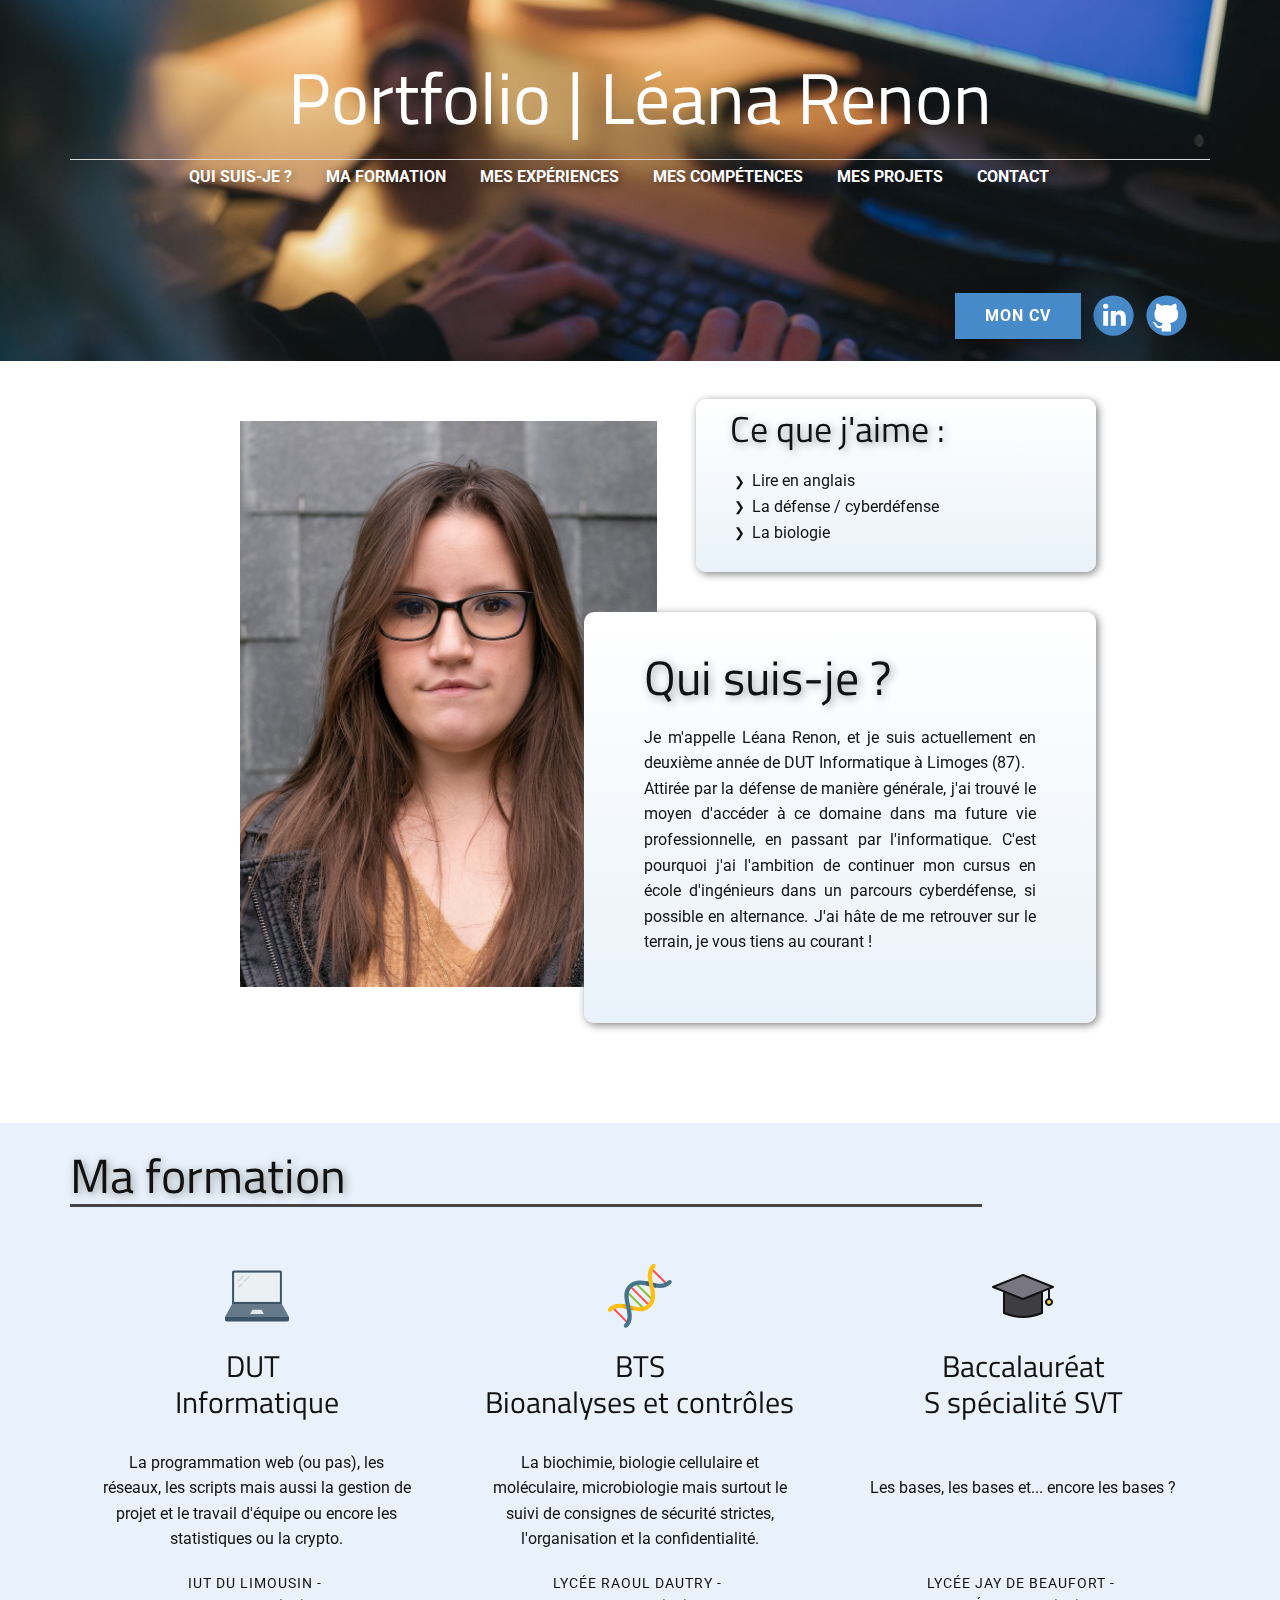
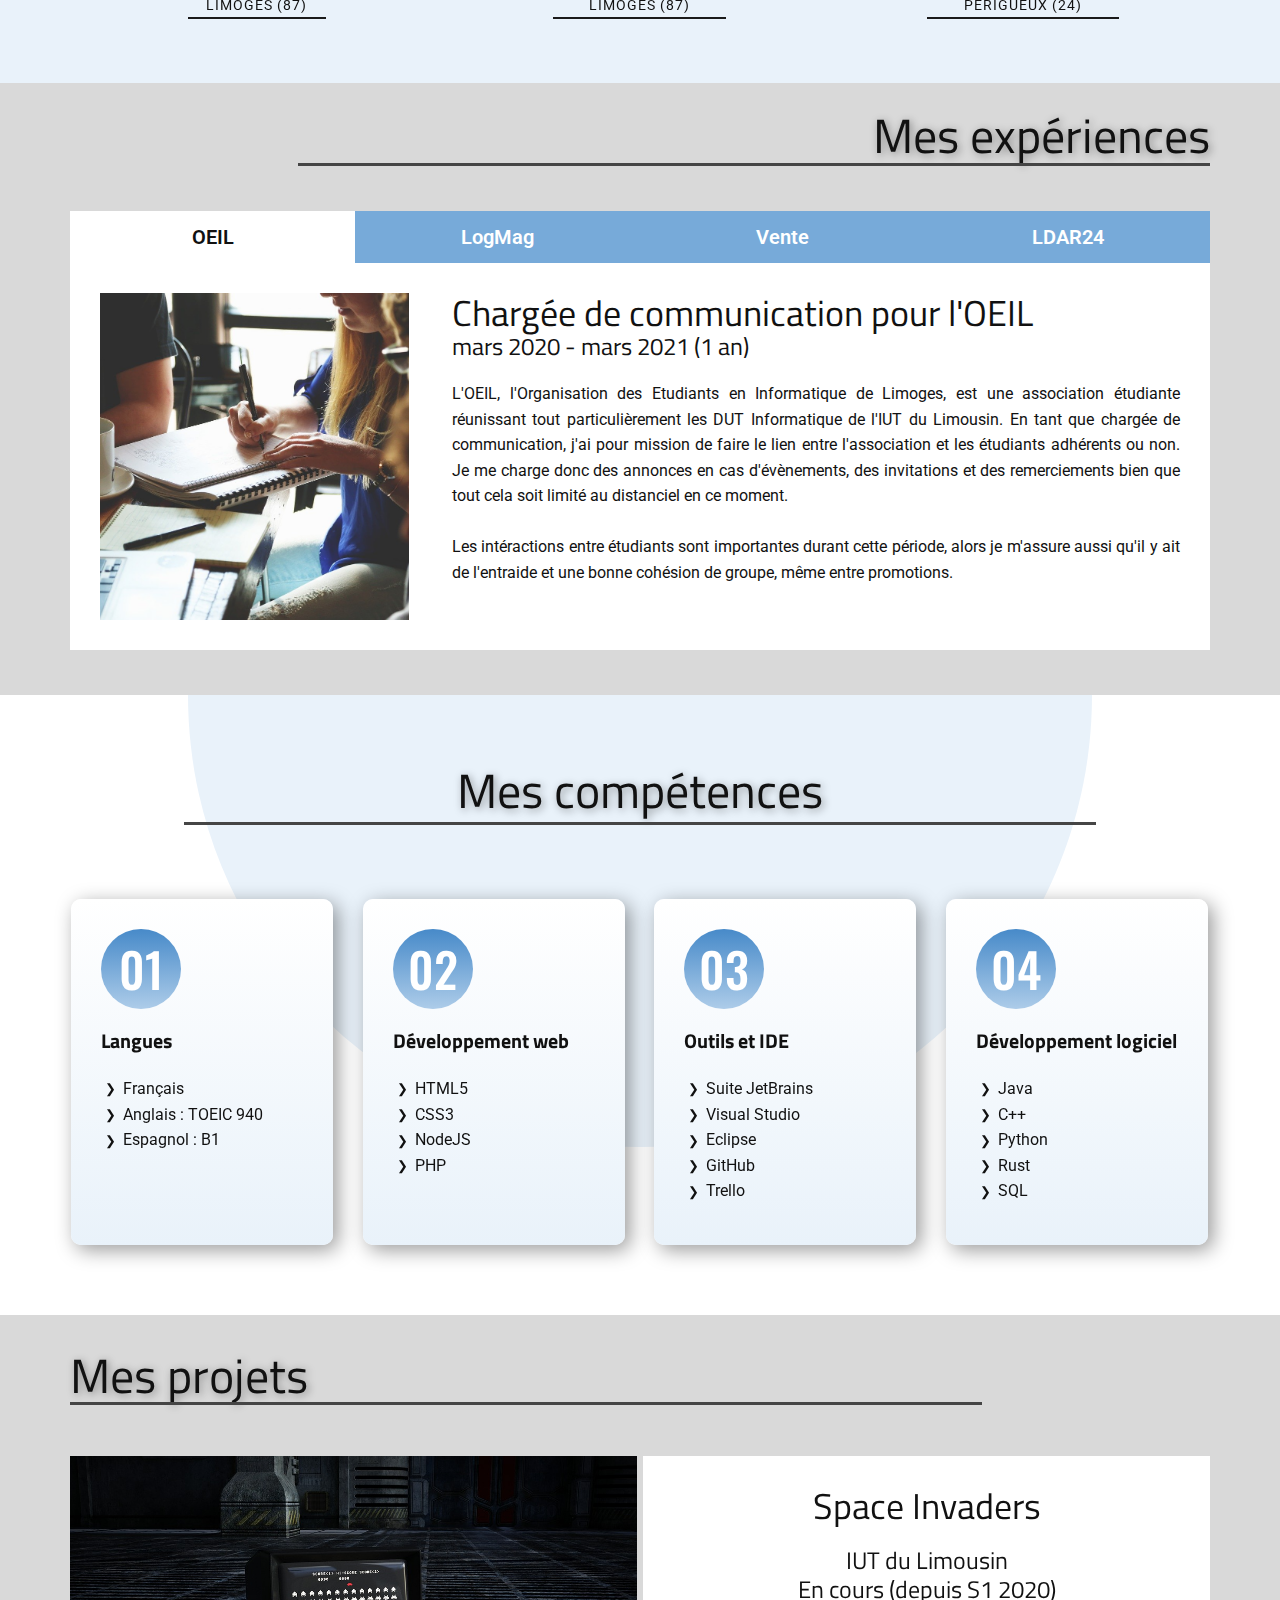
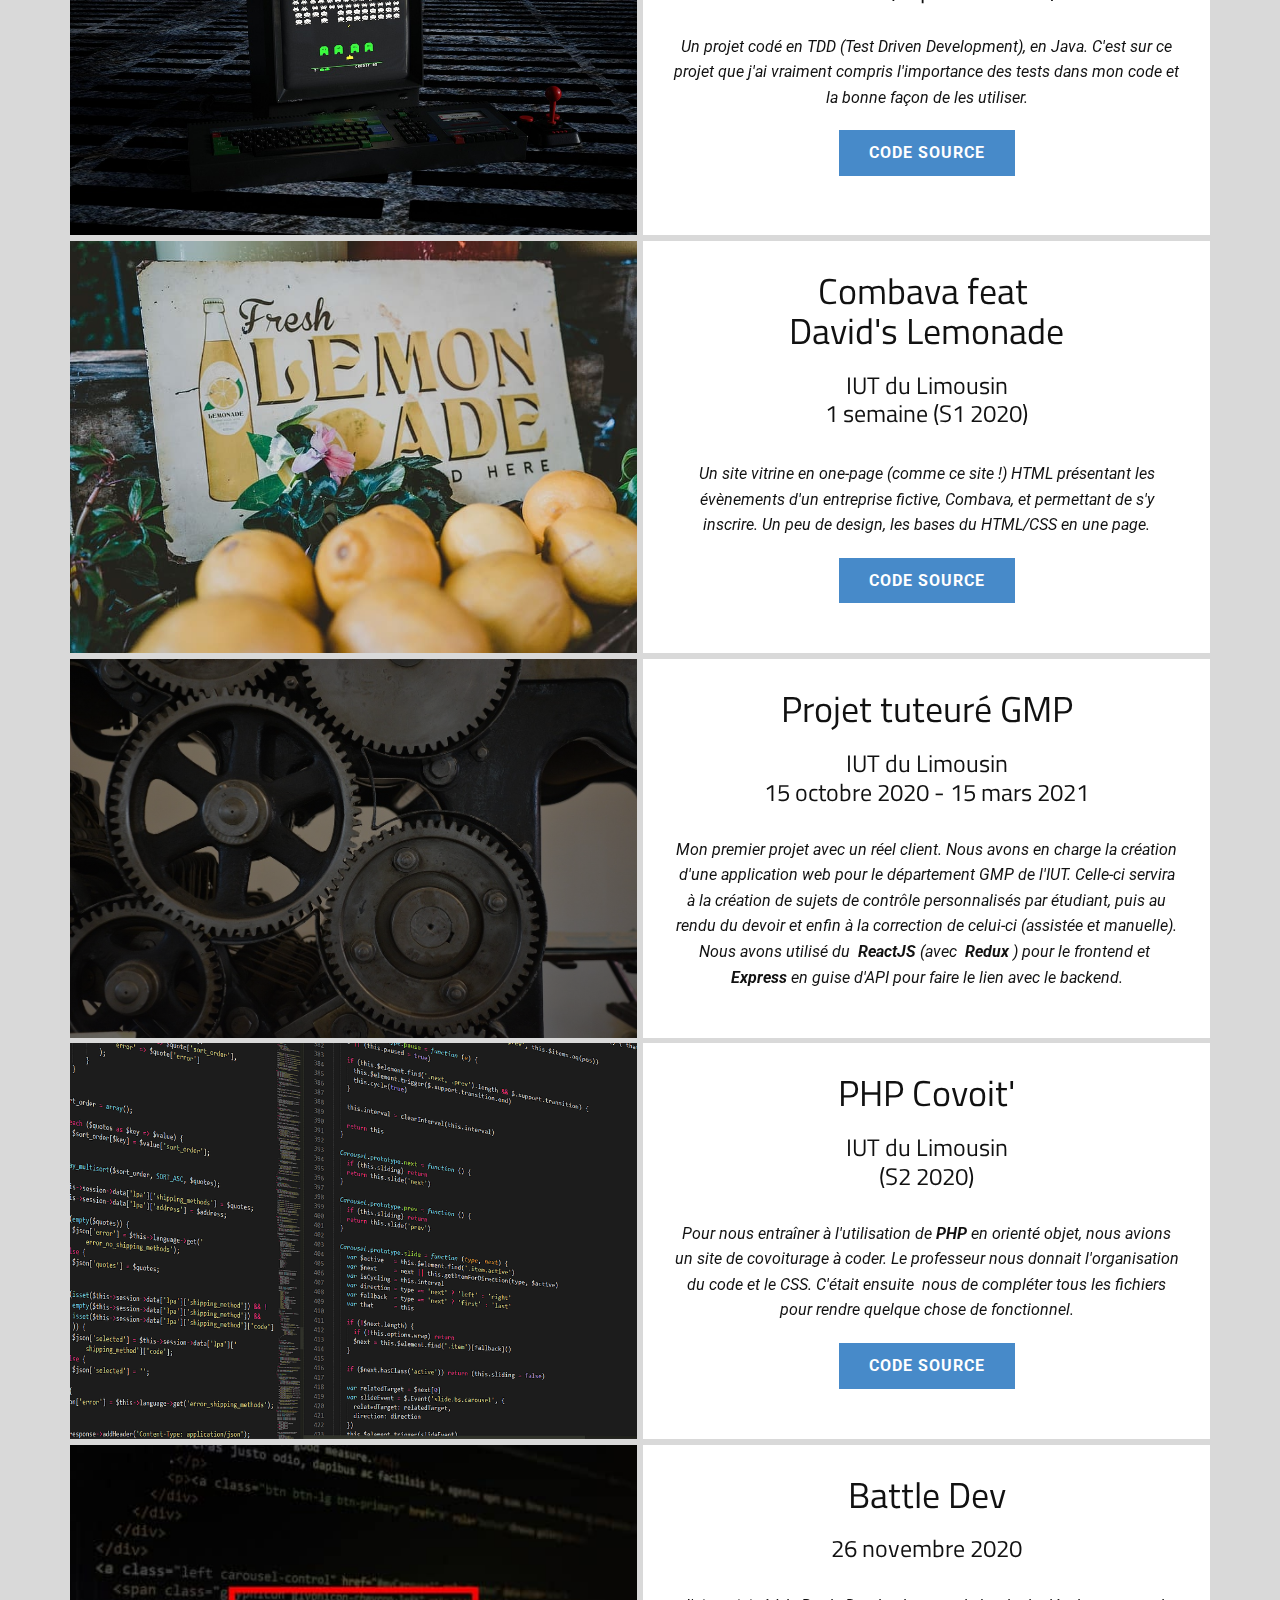
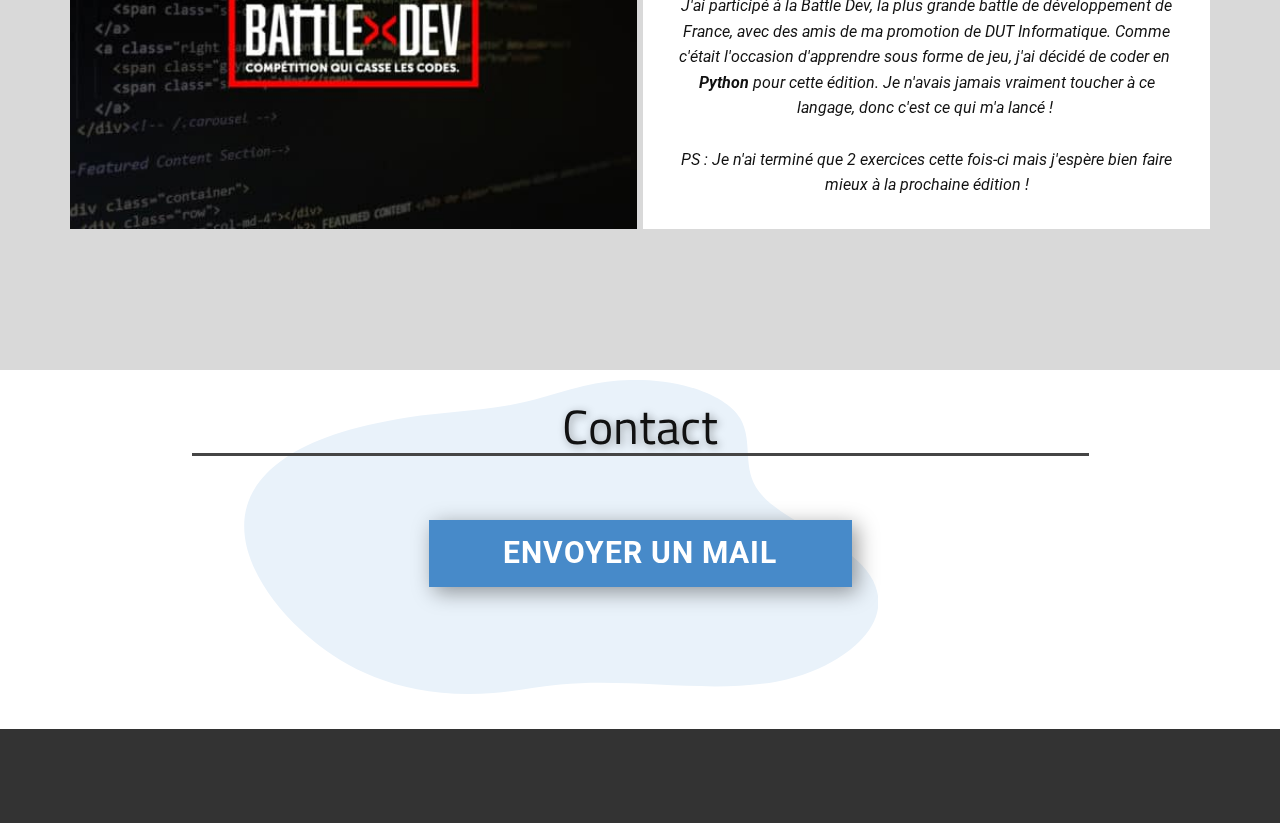
==== commit b0ba8231: "correction des textes" ====
--- a/index.html
+++ b/index.html
@@ -6,7 +6,7 @@
     <meta name="keywords" content="INTUITIVE">
     <meta name="description" content="">
     <meta name="page_type" content="np-template-header-footer-from-plugin">
-    <title>index</title>
+    <title>Léana Renon</title>
     <link rel="stylesheet" href="style.css" media="screen">
     <link rel="stylesheet" href="index.css" media="screen">
     <script class="u-script" type="text/javascript" src="jquery.js" defer=""></script>
@@ -27,7 +27,7 @@
             "https://github.com/lrenon"
         ]
     }</script>
-    <meta property="og:title" content="index">
+    <meta property="og:title" content="Léana Renon">
     <meta property="og:type" content="website">
     <meta name="theme-color" content="#478ac9">
     <link rel="canonical" href="index.html">
@@ -696,12 +696,12 @@
                             </div>
                             <div class="u-container-style u-layout-cell u-size-30 u-white u-layout-cell-4">
                                 <div class="u-container-layout u-container-layout-4">
-                                    <h2 class="u-align-center u-text u-text-5">Combava feat&nbsp;<br>Davdi's Lemonade
+                                    <h2 class="u-align-center u-text u-text-5">Combava feat&nbsp;<br>David's Lemonade
                                     </h2>
                                     <h4 class="u-align-center u-text u-text-6">IUT du Limousin<br>1 semaine (S1 2020)
                                     </h4>
-                                    <p class="u-align-center u-text u-text-7">Un site vitrine en one-page HTML (comme ce
-                                        site !) présentant les évènements d'un entreprise fictive, Combava, et
+                                    <p class="u-align-center u-text u-text-7">Un site vitrine en one-page (comme ce
+                                        site !) HTML  présentant les évènements d'un entreprise fictive, Combava, et
                                         permettant de s'y inscrire. Un peu de design, les bases du HTML/CSS en une
                                         page.</p>
                                     <a href="https://github.com/lrenon/Combava"
@@ -723,10 +723,10 @@
                                     <h4 class="u-align-center u-text u-text-9">IUT du Limousin<br>15 octobre 2020 - 15
                                         mars 2021
                                     </h4>
-                                    <p class="u-align-center u-text u-text-10">Mon premier projet avec réel client. Nous
+                                    <p class="u-align-center u-text u-text-10">Mon premier projet avec un réel client. Nous
                                         avons en charge la création d'une application web pour le département GMP de
                                         l'IUT. Celle-ci servira à la création de sujets de contrôle personnalisés par
-                                        étudiant, puis au rendu du devoir et enfin à la crection de celui-ci (assistée
+                                        étudiant, puis au rendu du devoir et enfin à la correction de celui-ci (assistée
                                         et manuelle).<br>Nous avons utilisé du&nbsp;<span style="font-weight: 700;"> ReactJS<span
                                                 style="font-weight: 400;"> (avec&nbsp;<span style="font-weight: 700;"> Redux<span
                                                 style="font-weight: 400;"> ) pour le frontend et&nbsp;<span
@@ -780,7 +780,7 @@
                                 <div class="u-container-layout u-container-layout-10">
                                     <h2 class="u-align-center u-text u-text-14">Battle Dev</h2>
                                     <h4 class="u-align-center u-text u-text-15">26 novembre 2020</h4>
-                                    <p class="u-align-center u-text u-text-16">J'ai paticipé à la Battle Dev, la plus
+                                    <p class="u-align-center u-text u-text-16">J'ai participé à la Battle Dev, la plus
                                         grande battle de développement de France, avec des amis de ma promotion de DUT
                                         Informatique. Comme c'était l'occasion d'apprendre sous forme de jeu, j'ai
                                         décidé de coder en&nbsp;<span style="font-weight: 700;"> Python<span
